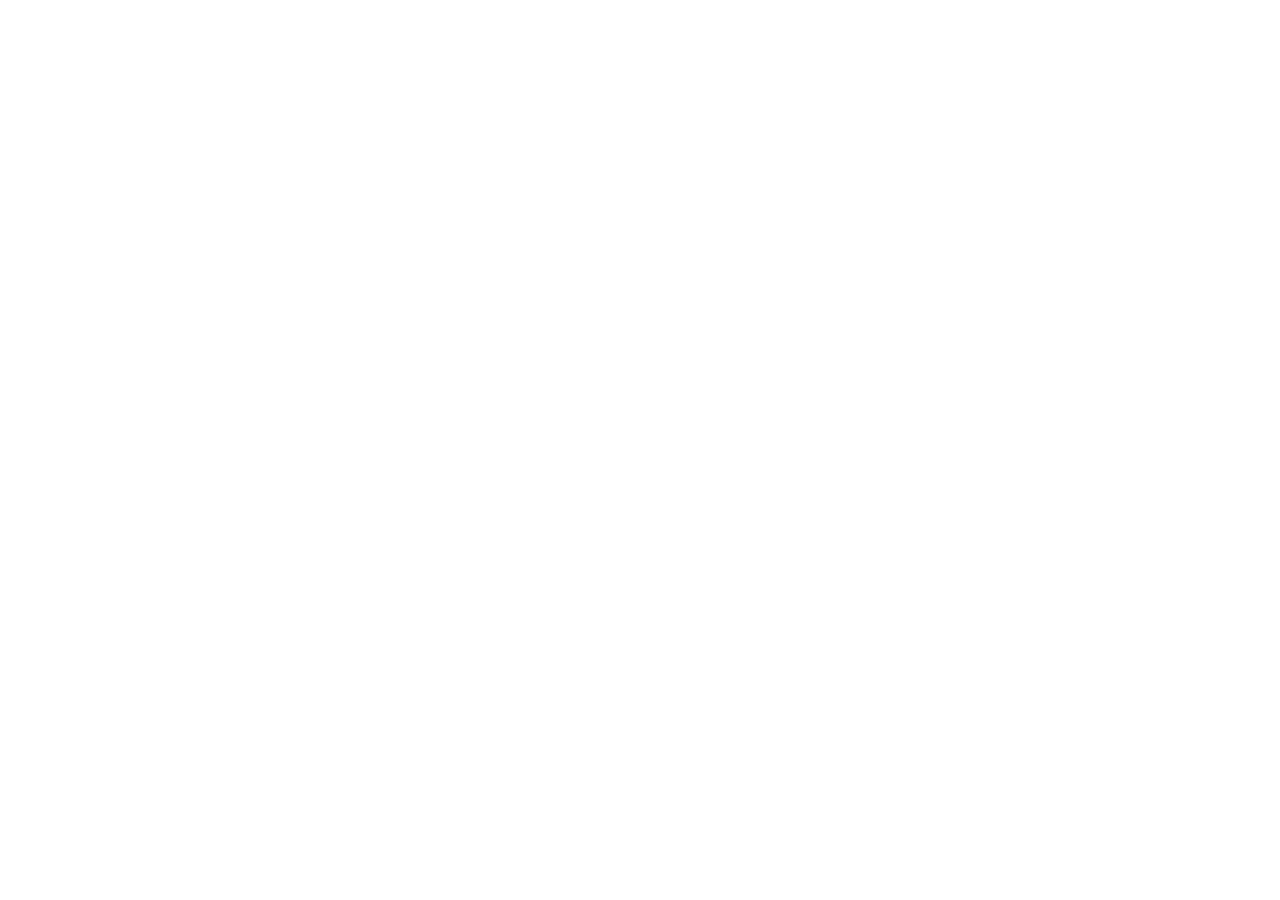
==== index.html @ 823c1c8e "Add files via upload" ====
<!doctype html>
<html lang="en">

  <head>
    <meta charset="UTF-8" />
    <meta
      name="viewport"
      content="width=device-width, initial-scale=1.0, maximum-scale=1" />
    <title>Sr. Product Designer & Communication Coach</title>    
    <link rel="preconnect" href="https://fonts.googleapis.com" />
    <link rel="preconnect" href="https://fonts.gstatic.com" crossorigin />
    <link href="https://fonts.googleapis.com/css2?family=Playfair+Display:wght@600;700;800&family=Lato:wght@300;400;500;700&display=swap" rel="stylesheet" />
    <script type="module" crossorigin src="/assets/index-D-zrTlQb.js"></script>
    <link rel="stylesheet" crossorigin href="/assets/index-UIElMlWw.css">
    <script src="/__manus__/debug-collector.js" defer></script>
  </head>

  <body>
    <script id="manus-runtime">window.__MANUS_HOST_DEV__ = false;
(function(){"use strict";var Mr={exports:{}},Kn={};/**
 * @license React
 * react-jsx-runtime.production.js
 *
 * Copyright (c) Meta Platforms, Inc. and affiliates.
 *
 * This source code is licensed under the MIT license found in the
 * LICENSE file in the root directory of this source tree.
 */var $c;function um(){if($c)return Kn;$c=1;var r=Symbol.for("react.transitional.element"),i=Symbol.for("react.fragment");function c(s,d,m){var x=null;if(m!==void 0&&(x=""+m),d.key!==void 0&&(x=""+d.key),"key"in d){m={};for(var R in d)R!=="key"&&(m[R]=d[R])}else m=d;return d=m.ref,{$$typeof:r,type:s,key:x,ref:d!==void 0?d:null,props:m}}return Kn.Fragment=i,Kn.jsx=c,Kn.jsxs=c,Kn}var Fc;function dm(){return Fc||(Fc=1,Mr.exports=um()),Mr.exports}var h=dm(),Ar={exports:{}},Pn={},Rr={exports:{}},Nr={};/**
 * @license React
 * scheduler.production.js
 *
 * Copyright (c) Meta Platforms, Inc. and affiliates.
 *
 * This source code is licensed under the MIT license found in the
 * LICENSE file in the root directory of this source tree.
 */var Ic;function fm(){return Ic||(Ic=1,function(r){function i(A,q){var B=A.length;A.push(q);t:for(;0<B;){var bt=B-1>>>1,p=A[bt];if(0<d(p,q))A[bt]=q,A[B]=p,B=bt;else break t}}function c(A){return A.length===0?null:A[0]}function s(A){if(A.length===0)return null;var q=A[0],B=A.pop();if(B!==q){A[0]=B;t:for(var bt=0,p=A.length,O=p>>>1;bt<O;){var X=2*(bt+1)-1,G=A[X],Z=X+1,st=A[Z];if(0>d(G,B))Z<p&&0>d(st,G)?(A[bt]=st,A[Z]=B,bt=Z):(A[bt]=G,A[X]=B,bt=X);else if(Z<p&&0>d(st,B))A[bt]=st,A[Z]=B,bt=Z;else break t}}return q}function d(A,q){var B=A.sortIndex-q.sortIndex;return B!==0?B:A.id-q.id}if(r.unstable_now=void 0,typeof performance=="object"&&typeof performance.now=="function"){var m=performance;r.unstable_now=function(){return m.now()}}else{var x=Date,R=x.now();r.unstable_now=function(){return x.now()-R}}var C=[],v=[],D=1,j=null,J=3,at=!1,$=!1,nt=!1,ct=!1,ht=typeof setTimeout=="function"?setTimeout:null,St=typeof clearTimeout=="function"?clearTimeout:null,_=typeof setImmediate<"u"?setImmediate:null;function Y(A){for(var q=c(v);q!==null;){if(q.callback===null)s(v);else if(q.startTime<=A)s(v),q.sortIndex=q.expirationTime,i(C,q);else break;q=c(v)}}function H(A){if(nt=!1,Y(A),!$)if(c(C)!==null)$=!0,it||(it=!0,Bt());else{var q=c(v);q!==null&&Mt(H,q.startTime-A)}}var it=!1,rt=-1,V=5,xt=-1;function Be(){return ct?!0:!(r.unstable_now()-xt<V)}function te(){if(ct=!1,it){var A=r.unstable_now();xt=A;var q=!0;try{t:{$=!1,nt&&(nt=!1,St(rt),rt=-1),at=!0;var B=J;try{e:{for(Y(A),j=c(C);j!==null&&!(j.expirationTime>A&&Be());){var bt=j.callback;if(typeof bt=="function"){j.callback=null,J=j.priorityLevel;var p=bt(j.expirationTime<=A);if(A=r.unstable_now(),typeof p=="function"){j.callback=p,Y(A),q=!0;break e}j===c(C)&&s(C),Y(A)}else s(C);j=c(C)}if(j!==null)q=!0;else{var O=c(v);O!==null&&Mt(H,O.startTime-A),q=!1}}break t}finally{j=null,J=B,at=!1}q=void 0}}finally{q?Bt():it=!1}}}var Bt;if(typeof _=="function")Bt=function(){_(te)};else if(typeof MessageChannel<"u"){var me=new MessageChannel,Se=me.port2;me.port1.onmessage=te,Bt=function(){Se.postMessage(null)}}else Bt=function(){ht(te,0)};function Mt(A,q){rt=ht(function(){A(r.unstable_now())},q)}r.unstable_IdlePriority=5,r.unstable_ImmediatePriority=1,r.unstable_LowPriority=4,r.unstable_NormalPriority=3,r.unstable_Profiling=null,r.unstable_UserBlockingPriority=2,r.unstable_cancelCallback=function(A){A.callback=null},r.unstable_forceFrameRate=function(A){0>A||125<A?console.error("forceFrameRate takes a positive int between 0 and 125, forcing frame rates higher than 125 fps is not supported"):V=0<A?Math.floor(1e3/A):5},r.unstable_getCurrentPriorityLevel=function(){return J},r.unstable_next=function(A){switch(J){case 1:case 2:case 3:var q=3;break;default:q=J}var B=J;J=q;try{return A()}finally{J=B}},r.unstable_requestPaint=function(){ct=!0},r.unstable_runWithPriority=function(A,q){switch(A){case 1:case 2:case 3:case 4:case 5:break;default:A=3}var B=J;J=A;try{return q()}finally{J=B}},r.unstable_scheduleCallback=function(A,q,B){var bt=r.unstable_now();switch(typeof B=="object"&&B!==null?(B=B.delay,B=typeof B=="number"&&0<B?bt+B:bt):B=bt,A){case 1:var p=-1;break;case 2:p=250;break;case 5:p=1073741823;break;case 4:p=1e4;break;default:p=5e3}return p=B+p,A={id:D++,callback:q,priorityLevel:A,startTime:B,expirationTime:p,sortIndex:-1},B>bt?(A.sortIndex=B,i(v,A),c(C)===null&&A===c(v)&&(nt?(St(rt),rt=-1):nt=!0,Mt(H,B-bt))):(A.sortIndex=p,i(C,A),$||at||($=!0,it||(it=!0,Bt()))),A},r.unstable_shouldYield=Be,r.unstable_wrapCallback=function(A){var q=J;return function(){var B=J;J=q;try{return A.apply(this,arguments)}finally{J=B}}}}(Nr)),Nr}var tu;function hm(){return tu||(tu=1,Rr.exports=fm()),Rr.exports}var zr={exports:{}},ut={};/**
 * @license React
 * react.production.js
 *
 * Copyright (c) Meta Platforms, Inc. and affiliates.
 *
 * This source code is licensed under the MIT license found in the
 * LICENSE file in the root directory of this source tree.
 */var eu;function mm(){if(eu)return ut;eu=1;var r=Symbol.for("react.transitional.element"),i=Symbol.for("react.portal"),c=Symbol.for("react.fragment"),s=Symbol.for("react.strict_mode"),d=Symbol.for("react.profiler"),m=Symbol.for("react.consumer"),x=Symbol.for("react.context"),R=Symbol.for("react.forward_ref"),C=Symbol.for("react.suspense"),v=Symbol.for("react.memo"),D=Symbol.for("react.lazy"),j=Symbol.iterator;function J(p){return p===null||typeof p!="object"?null:(p=j&&p[j]||p["@@iterator"],typeof p=="function"?p:null)}var at={isMounted:function(){return!1},enqueueForceUpdate:function(){},enqueueReplaceState:function(){},enqueueSetState:function(){}},$=Object.assign,nt={};function ct(p,O,X){this.props=p,this.context=O,this.refs=nt,this.updater=X||at}ct.prototype.isReactComponent={},ct.prototype.setState=function(p,O){if(typeof p!="object"&&typeof p!="function"&&p!=null)throw Error("takes an object of state variables to update or a function which returns an object of state variables.");this.updater.enqueueSetState(this,p,O,"setState")},ct.prototype.forceUpdate=function(p){this.updater.enqueueForceUpdate(this,p,"forceUpdate")};function ht(){}ht.prototype=ct.prototype;function St(p,O,X){this.props=p,this.context=O,this.refs=nt,this.updater=X||at}var _=St.prototype=new ht;_.constructor=St,$(_,ct.prototype),_.isPureReactComponent=!0;var Y=Array.isArray,H={H:null,A:null,T:null,S:null,V:null},it=Object.prototype.hasOwnProperty;function rt(p,O,X,G,Z,st){return X=st.ref,{$$typeof:r,type:p,key:O,ref:X!==void 0?X:null,props:st}}function V(p,O){return rt(p.type,O,void 0,void 0,void 0,p.props)}function xt(p){return typeof p=="object"&&p!==null&&p.$$typeof===r}function Be(p){var O={"=":"=0",":":"=2"};return"$"+p.replace(/[=:]/g,function(X){return O[X]})}var te=/\/+/g;function Bt(p,O){return typeof p=="object"&&p!==null&&p.key!=null?Be(""+p.key):O.toString(36)}function me(){}function Se(p){switch(p.status){case"fulfilled":return p.value;case"rejected":throw p.reason;default:switch(typeof p.status=="string"?p.then(me,me):(p.status="pending",p.then(function(O){p.status==="pending"&&(p.status="fulfilled",p.value=O)},function(O){p.status==="pending"&&(p.status="rejected",p.reason=O)})),p.status){case"fulfilled":return p.value;case"rejected":throw p.reason}}throw p}function Mt(p,O,X,G,Z){var st=typeof p;(st==="undefined"||st==="boolean")&&(p=null);var I=!1;if(p===null)I=!0;else switch(st){case"bigint":case"string":case"number":I=!0;break;case"object":switch(p.$$typeof){case r:case i:I=!0;break;case D:return I=p._init,Mt(I(p._payload),O,X,G,Z)}}if(I)return Z=Z(p),I=G===""?"."+Bt(p,0):G,Y(Z)?(X="",I!=null&&(X=I.replace(te,"$&/")+"/"),Mt(Z,O,X,"",function(Jt){return Jt})):Z!=null&&(xt(Z)&&(Z=V(Z,X+(Z.key==null||p&&p.key===Z.key?"":(""+Z.key).replace(te,"$&/")+"/")+I)),O.push(Z)),1;I=0;var gt=G===""?".":G+":";if(Y(p))for(var Tt=0;Tt<p.length;Tt++)G=p[Tt],st=gt+Bt(G,Tt),I+=Mt(G,O,X,st,Z);else if(Tt=J(p),typeof Tt=="function")for(p=Tt.call(p),Tt=0;!(G=p.next()).done;)G=G.value,st=gt+Bt(G,Tt++),I+=Mt(G,O,X,st,Z);else if(st==="object"){if(typeof p.then=="function")return Mt(Se(p),O,X,G,Z);throw O=String(p),Error("Objects are not valid as a React child (found: "+(O==="[object Object]"?"object with keys {"+Object.keys(p).join(", ")+"}":O)+"). If you meant to render a collection of children, use an array instead.")}return I}function A(p,O,X){if(p==null)return p;var G=[],Z=0;return Mt(p,G,"","",function(st){return O.call(X,st,Z++)}),G}function q(p){if(p._status===-1){var O=p._result;O=O(),O.then(function(X){(p._status===0||p._status===-1)&&(p._status=1,p._result=X)},function(X){(p._status===0||p._status===-1)&&(p._status=2,p._result=X)}),p._status===-1&&(p._status=0,p._result=O)}if(p._status===1)return p._result.default;throw p._result}var B=typeof reportError=="function"?reportError:function(p){if(typeof window=="object"&&typeof window.ErrorEvent=="function"){var O=new window.ErrorEvent("error",{bubbles:!0,cancelable:!0,message:typeof p=="object"&&p!==null&&typeof p.message=="string"?String(p.message):String(p),error:p});if(!window.dispatchEvent(O))return}else if(typeof process=="object"&&typeof process.emit=="function"){process.emit("uncaughtException",p);return}console.error(p)};function bt(){}return ut.Children={map:A,forEach:function(p,O,X){A(p,function(){O.apply(this,arguments)},X)},count:function(p){var O=0;return A(p,function(){O++}),O},toArray:function(p){return A(p,function(O){return O})||[]},only:function(p){if(!xt(p))throw Error("React.Children.only expected to receive a single React element child.");return p}},ut.Component=ct,ut.Fragment=c,ut.Profiler=d,ut.PureComponent=St,ut.StrictMode=s,ut.Suspense=C,ut.__CLIENT_INTERNALS_DO_NOT_USE_OR_WARN_USERS_THEY_CANNOT_UPGRADE=H,ut.__COMPILER_RUNTIME={__proto__:null,c:function(p){return H.H.useMemoCache(p)}},ut.cache=function(p){return function(){return p.apply(null,arguments)}},ut.cloneElement=function(p,O,X){if(p==null)throw Error("The argument must be a React element, but you passed "+p+".");var G=$({},p.props),Z=p.key,st=void 0;if(O!=null)for(I in O.ref!==void 0&&(st=void 0),O.key!==void 0&&(Z=""+O.key),O)!it.call(O,I)||I==="key"||I==="__self"||I==="__source"||I==="ref"&&O.ref===void 0||(G[I]=O[I]);var I=arguments.length-2;if(I===1)G.children=X;else if(1<I){for(var gt=Array(I),Tt=0;Tt<I;Tt++)gt[Tt]=arguments[Tt+2];G.children=gt}return rt(p.type,Z,void 0,void 0,st,G)},ut.createContext=function(p){return p={$$typeof:x,_currentValue:p,_currentValue2:p,_threadCount:0,Provider:null,Consumer:null},p.Provider=p,p.Consumer={$$typeof:m,_context:p},p},ut.createElement=function(p,O,X){var G,Z={},st=null;if(O!=null)for(G in O.key!==void 0&&(st=""+O.key),O)it.call(O,G)&&G!=="key"&&G!=="__self"&&G!=="__source"&&(Z[G]=O[G]);var I=arguments.length-2;if(I===1)Z.children=X;else if(1<I){for(var gt=Array(I),Tt=0;Tt<I;Tt++)gt[Tt]=arguments[Tt+2];Z.children=gt}if(p&&p.defaultProps)for(G in I=p.defaultProps,I)Z[G]===void 0&&(Z[G]=I[G]);return rt(p,st,void 0,void 0,null,Z)},ut.createRef=function(){return{current:null}},ut.forwardRef=function(p){return{$$typeof:R,render:p}},ut.isValidElement=xt,ut.lazy=function(p){return{$$typeof:D,_payload:{_status:-1,_result:p},_init:q}},ut.memo=function(p,O){return{$$typeof:v,type:p,compare:O===void 0?null:O}},ut.startTransition=function(p){var O=H.T,X={};H.T=X;try{var G=p(),Z=H.S;Z!==null&&Z(X,G),typeof G=="object"&&G!==null&&typeof G.then=="function"&&G.then(bt,B)}catch(st){B(st)}finally{H.T=O}},ut.unstable_useCacheRefresh=function(){return H.H.useCacheRefresh()},ut.use=function(p){return H.H.use(p)},ut.useActionState=function(p,O,X){return H.H.useActionState(p,O,X)},ut.useCallback=function(p,O){return H.H.useCallback(p,O)},ut.useContext=function(p){return H.H.useContext(p)},ut.useDebugValue=function(){},ut.useDeferredValue=function(p,O){return H.H.useDeferredValue(p,O)},ut.useEffect=function(p,O,X){var G=H.H;if(typeof X=="function")throw Error("useEffect CRUD overload is not enabled in this build of React.");return G.useEffect(p,O)},ut.useId=function(){return H.H.useId()},ut.useImperativeHandle=function(p,O,X){return H.H.useImperativeHandle(p,O,X)},ut.useInsertionEffect=function(p,O){return H.H.useInsertionEffect(p,O)},ut.useLayoutEffect=function(p,O){return H.H.useLayoutEffect(p,O)},ut.useMemo=function(p,O){return H.H.useMemo(p,O)},ut.useOptimistic=function(p,O){return H.H.useOptimistic(p,O)},ut.useReducer=function(p,O,X){return H.H.useReducer(p,O,X)},ut.useRef=function(p){return H.H.useRef(p)},ut.useState=function(p){return H.H.useState(p)},ut.useSyncExternalStore=function(p,O,X){return H.H.useSyncExternalStore(p,O,X)},ut.useTransition=function(){return H.H.useTransition()},ut.version="19.1.1",ut}var lu;function _r(){return lu||(lu=1,zr.exports=mm()),zr.exports}var kr={exports:{}},he={};/**
 * @license React
 * react-dom.production.js
 *
 * Copyright (c) Meta Platforms, Inc. and affiliates.
 *
 * This source code is licensed under the MIT license found in the
 * LICENSE file in the root directory of this source tree.
 */var au;function gm(){if(au)return he;au=1;var r=_r();function i(C){var v="https://react.dev/errors/"+C;if(1<arguments.length){v+="?args[]="+encodeURIComponent(arguments[1]);for(var D=2;D<arguments.length;D++)v+="&args[]="+encodeURIComponent(arguments[D])}return"Minified React error #"+C+"; visit "+v+" for the full message or use the non-minified dev environment for full errors and additional helpful warnings."}function c(){}var s={d:{f:c,r:function(){throw Error(i(522))},D:c,C:c,L:c,m:c,X:c,S:c,M:c},p:0,findDOMNode:null},d=Symbol.for("react.portal");function m(C,v,D){var j=3<arguments.length&&arguments[3]!==void 0?arguments[3]:null;return{$$typeof:d,key:j==null?null:""+j,children:C,containerInfo:v,implementation:D}}var x=r.__CLIENT_INTERNALS_DO_NOT_USE_OR_WARN_USERS_THEY_CANNOT_UPGRADE;function R(C,v){if(C==="font")return"";if(typeof v=="string")return v==="use-credentials"?v:""}return he.__DOM_INTERNALS_DO_NOT_USE_OR_WARN_USERS_THEY_CANNOT_UPGRADE=s,he.createPortal=function(C,v){var D=2<arguments.length&&arguments[2]!==void 0?arguments[2]:null;if(!v||v.nodeType!==1&&v.nodeType!==9&&v.nodeType!==11)throw Error(i(299));return m(C,v,null,D)},he.flushSync=function(C){var v=x.T,D=s.p;try{if(x.T=null,s.p=2,C)return C()}finally{x.T=v,s.p=D,s.d.f()}},he.preconnect=function(C,v){typeof C=="string"&&(v?(v=v.crossOrigin,v=typeof v=="string"?v==="use-credentials"?v:"":void 0):v=null,s.d.C(C,v))},he.prefetchDNS=function(C){typeof C=="string"&&s.d.D(C)},he.preinit=function(C,v){if(typeof C=="string"&&v&&typeof v.as=="string"){var D=v.as,j=R(D,v.crossOrigin),J=typeof v.integrity=="string"?v.integrity:void 0,at=typeof v.fetchPriority=="string"?v.fetchPriority:void 0;D==="style"?s.d.S(C,typeof v.precedence=="string"?v.precedence:void 0,{crossOrigin:j,integrity:J,fetchPriority:at}):D==="script"&&s.d.X(C,{crossOrigin:j,integrity:J,fetchPriority:at,nonce:typeof v.nonce=="string"?v.nonce:void 0})}},he.preinitModule=function(C,v){if(typeof C=="string")if(typeof v=="object"&&v!==null){if(v.as==null||v.as==="script"){var D=R(v.as,v.crossOrigin);s.d.M(C,{crossOrigin:D,integrity:typeof v.integrity=="string"?v.integrity:void 0,nonce:typeof v.nonce=="string"?v.nonce:void 0})}}else v==null&&s.d.M(C)},he.preload=function(C,v){if(typeof C=="string"&&typeof v=="object"&&v!==null&&typeof v.as=="string"){var D=v.as,j=R(D,v.crossOrigin);s.d.L(C,D,{crossOrigin:j,integrity:typeof v.integrity=="string"?v.integrity:void 0,nonce:typeof v.nonce=="string"?v.nonce:void 0,type:typeof v.type=="string"?v.type:void 0,fetchPriority:typeof v.fetchPriority=="string"?v.fetchPriority:void 0,referrerPolicy:typeof v.referrerPolicy=="string"?v.referrerPolicy:void 0,imageSrcSet:typeof v.imageSrcSet=="string"?v.imageSrcSet:void 0,imageSizes:typeof v.imageSizes=="string"?v.imageSizes:void 0,media:typeof v.media=="string"?v.media:void 0})}},he.preloadModule=function(C,v){if(typeof C=="string")if(v){var D=R(v.as,v.crossOrigin);s.d.m(C,{as:typeof v.as=="string"&&v.as!=="script"?v.as:void 0,crossOrigin:D,integrity:typeof v.integrity=="string"?v.integrity:void 0})}else s.d.m(C)},he.requestFormReset=function(C){s.d.r(C)},he.unstable_batchedUpdates=function(C,v){return C(v)},he.useFormState=function(C,v,D){return x.H.useFormState(C,v,D)},he.useFormStatus=function(){return x.H.useHostTransitionStatus()},he.version="19.1.1",he}var nu;function pm(){if(nu)return kr.exports;nu=1;function r(){if(!(typeof __REACT_DEVTOOLS_GLOBAL_HOOK__>"u"||typeof __REACT_DEVTOOLS_GLOBAL_HOOK__.checkDCE!="function"))try{__REACT_DEVTOOLS_GLOBAL_HOOK__.checkDCE(r)}catch(i){console.error(i)}}return r(),kr.exports=gm(),kr.exports}/**
 * @license React
 * react-dom-client.production.js
 *
 * Copyright (c) Meta Platforms, Inc. and affiliates.
 *
 * This source code is licensed under the MIT license found in the
 * LICENSE file in the root directory of this source tree.
 */var ou;function ym(){if(ou)return Pn;ou=1;var r=hm(),i=_r(),c=pm();function s(t){var e="https://react.dev/errors/"+t;if(1<arguments.length){e+="?args[]="+encodeURIComponent(arguments[1]);for(var l=2;l<arguments.length;l++)e+="&args[]="+encodeURIComponent(arguments[l])}return"Minified React error #"+t+"; visit "+e+" for the full message or use the non-minified dev environment for full errors and additional helpful warnings."}function d(t){return!(!t||t.nodeType!==1&&t.nodeType!==9&&t.nodeType!==11)}function m(t){var e=t,l=t;if(t.alternate)for(;e.return;)e=e.return;else{t=e;do e=t,(e.flags&4098)!==0&&(l=e.return),t=e.return;while(t)}return e.tag===3?l:null}function x(t){if(t.tag===13){var e=t.memoizedState;if(e===null&&(t=t.alternate,t!==null&&(e=t.memoizedState)),e!==null)return e.dehydrated}return null}function R(t){if(m(t)!==t)throw Error(s(188))}function C(t){var e=t.alternate;if(!e){if(e=m(t),e===null)throw Error(s(188));return e!==t?null:t}for(var l=t,a=e;;){var n=l.return;if(n===null)break;var o=n.alternate;if(o===null){if(a=n.return,a!==null){l=a;continue}break}if(n.child===o.child){for(o=n.child;o;){if(o===l)return R(n),t;if(o===a)return R(n),e;o=o.sibling}throw Error(s(188))}if(l.return!==a.return)l=n,a=o;else{for(var u=!1,f=n.child;f;){if(f===l){u=!0,l=n,a=o;break}if(f===a){u=!0,a=n,l=o;break}f=f.sibling}if(!u){for(f=o.child;f;){if(f===l){u=!0,l=o,a=n;break}if(f===a){u=!0,a=o,l=n;break}f=f.sibling}if(!u)throw Error(s(189))}}if(l.alternate!==a)throw Error(s(190))}if(l.tag!==3)throw Error(s(188));return l.stateNode.current===l?t:e}function v(t){var e=t.tag;if(e===5||e===26||e===27||e===6)return t;for(t=t.child;t!==null;){if(e=v(t),e!==null)return e;t=t.sibling}return null}var D=Object.assign,j=Symbol.for("react.element"),J=Symbol.for("react.transitional.element"),at=Symbol.for("react.portal"),$=Symbol.for("react.fragment"),nt=Symbol.for("react.strict_mode"),ct=Symbol.for("react.profiler"),ht=Symbol.for("react.provider"),St=Symbol.for("react.consumer"),_=Symbol.for("react.context"),Y=Symbol.for("react.forward_ref"),H=Symbol.for("react.suspense"),it=Symbol.for("react.suspense_list"),rt=Symbol.for("react.memo"),V=Symbol.for("react.lazy"),xt=Symbol.for("react.activity"),Be=Symbol.for("react.memo_cache_sentinel"),te=Symbol.iterator;function Bt(t){return t===null||typeof t!="object"?null:(t=te&&t[te]||t["@@iterator"],typeof t=="function"?t:null)}var me=Symbol.for("react.client.reference");function Se(t){if(t==null)return null;if(typeof t=="function")return t.$$typeof===me?null:t.displayName||t.name||null;if(typeof t=="string")return t;switch(t){case $:return"Fragment";case ct:return"Profiler";case nt:return"StrictMode";case H:return"Suspense";case it:return"SuspenseList";case xt:return"Activity"}if(typeof t=="object")switch(t.$$typeof){case at:return"Portal";case _:return(t.displayName||"Context")+".Provider";case St:return(t._context.displayName||"Context")+".Consumer";case Y:var e=t.render;return t=t.displayName,t||(t=e.displayName||e.name||"",t=t!==""?"ForwardRef("+t+")":"ForwardRef"),t;case rt:return e=t.displayName||null,e!==null?e:Se(t.type)||"Memo";case V:e=t._payload,t=t._init;try{return Se(t(e))}catch{}}return null}var Mt=Array.isArray,A=i.__CLIENT_INTERNALS_DO_NOT_USE_OR_WARN_USERS_THEY_CANNOT_UPGRADE,q=c.__DOM_INTERNALS_DO_NOT_USE_OR_WARN_USERS_THEY_CANNOT_UPGRADE,B={pending:!1,data:null,method:null,action:null},bt=[],p=-1;function O(t){return{current:t}}function X(t){0>p||(t.current=bt[p],bt[p]=null,p--)}function G(t,e){p++,bt[p]=t.current,t.current=e}var Z=O(null),st=O(null),I=O(null),gt=O(null);function Tt(t,e){switch(G(I,e),G(st,t),G(Z,null),e.nodeType){case 9:case 11:t=(t=e.documentElement)&&(t=t.namespaceURI)?Hh(t):0;break;default:if(t=e.tagName,e=e.namespaceURI)e=Hh(e),t=Uh(e,t);else switch(t){case"svg":t=1;break;case"math":t=2;break;default:t=0}}X(Z),G(Z,t)}function Jt(){X(Z),X(st),X(I)}function Ke(t){t.memoizedState!==null&&G(gt,t);var e=Z.current,l=Uh(e,t.type);e!==l&&(G(st,t),G(Z,l))}function Ce(t){st.current===t&&(X(Z),X(st)),gt.current===t&&(X(gt),Wo._currentValue=B)}var Pe=Object.prototype.hasOwnProperty,yl=r.unstable_scheduleCallback,sn=r.unstable_cancelCallback,Ca=r.unstable_shouldYield,ri=r.unstable_requestPaint,ge=r.unstable_now,si=r.unstable_getCurrentPriorityLevel,Ul=r.unstable_ImmediatePriority,Fn=r.unstable_UserBlockingPriority,nl=r.unstable_NormalPriority,ci=r.unstable_LowPriority,Gl=r.unstable_IdlePriority,ui=r.log,Ea=r.unstable_setDisableYieldValue,ql=null,Wt=null;function Je(t){if(typeof ui=="function"&&Ea(t),Wt&&typeof Wt.setStrictMode=="function")try{Wt.setStrictMode(ql,t)}catch{}}var $t=Math.clz32?Math.clz32:fi,di=Math.log,Ta=Math.LN2;function fi(t){return t>>>=0,t===0?32:31-(di(t)/Ta|0)|0}var L=256,cn=4194304;function vl(t){var e=t&42;if(e!==0)return e;switch(t&-t){case 1:return 1;case 2:return 2;case 4:return 4;case 8:return 8;case 16:return 16;case 32:return 32;case 64:return 64;case 128:return 128;case 256:case 512:case 1024:case 2048:case 4096:case 8192:case 16384:case 32768:case 65536:case 131072:case 262144:case 524288:case 1048576:case 2097152:return t&4194048;case 4194304:case 8388608:case 16777216:case 33554432:return t&62914560;case 67108864:return 67108864;case 134217728:return 134217728;case 268435456:return 268435456;case 536870912:return 536870912;case 1073741824:return 0;default:return t}}function un(t,e,l){var a=t.pendingLanes;if(a===0)return 0;var n=0,o=t.suspendedLanes,u=t.pingedLanes;t=t.warmLanes;var f=a&134217727;return f!==0?(a=f&~o,a!==0?n=vl(a):(u&=f,u!==0?n=vl(u):l||(l=f&~t,l!==0&&(n=vl(l))))):(f=a&~o,f!==0?n=vl(f):u!==0?n=vl(u):l||(l=a&~t,l!==0&&(n=vl(l)))),n===0?0:e!==0&&e!==n&&(e&o)===0&&(o=n&-n,l=e&-e,o>=l||o===32&&(l&4194048)!==0)?e:n}function Dt(t,e){return(t.pendingLanes&~(t.suspendedLanes&~t.pingedLanes)&e)===0}function In(t,e){switch(t){case 1:case 2:case 4:case 8:case 64:return e+250;case 16:case 32:case 128:case 256:case 512:case 1024:case 2048:case 4096:case 8192:case 16384:case 32768:case 65536:case 131072:case 262144:case 524288:case 1048576:case 2097152:return e+5e3;case 4194304:case 8388608:case 16777216:case 33554432:return-1;case 67108864:case 134217728:case 268435456:case 536870912:case 1073741824:return-1;default:return-1}}function to(){var t=L;return L<<=1,(L&4194048)===0&&(L=256),t}function hi(){var t=cn;return cn<<=1,(cn&62914560)===0&&(cn=4194304),t}function eo(t){for(var e=[],l=0;31>l;l++)e.push(t);return e}function Da(t,e){t.pendingLanes|=e,e!==268435456&&(t.suspendedLanes=0,t.pingedLanes=0,t.warmLanes=0)}function Ir(t,e,l,a,n,o){var u=t.pendingLanes;t.pendingLanes=l,t.suspendedLanes=0,t.pingedLanes=0,t.warmLanes=0,t.expiredLanes&=l,t.entangledLanes&=l,t.errorRecoveryDisabledLanes&=l,t.shellSuspendCounter=0;var f=t.entanglements,g=t.expirationTimes,S=t.hiddenUpdates;for(l=u&~l;0<l;){var N=31-$t(l),k=1<<N;f[N]=0,g[N]=-1;var E=S[N];if(E!==null)for(S[N]=null,N=0;N<E.length;N++){var T=E[N];T!==null&&(T.lane&=-536870913)}l&=~k}a!==0&&mi(t,a,0),o!==0&&n===0&&t.tag!==0&&(t.suspendedLanes|=o&~(u&~e))}function mi(t,e,l){t.pendingLanes|=e,t.suspendedLanes&=~e;var a=31-$t(e);t.entangledLanes|=e,t.entanglements[a]=t.entanglements[a]|1073741824|l&4194090}function gi(t,e){var l=t.entangledLanes|=e;for(t=t.entanglements;l;){var a=31-$t(l),n=1<<a;n&e|t[a]&e&&(t[a]|=e),l&=~n}}function lo(t){switch(t){case 2:t=1;break;case 8:t=4;break;case 32:t=16;break;case 256:case 512:case 1024:case 2048:case 4096:case 8192:case 16384:case 32768:case 65536:case 131072:case 262144:case 524288:case 1048576:case 2097152:case 4194304:case 8388608:case 16777216:case 33554432:t=128;break;case 268435456:t=134217728;break;default:t=0}return t}function ao(t){return t&=-t,2<t?8<t?(t&134217727)!==0?32:268435456:8:2}function pi(){var t=q.p;return t!==0?t:(t=window.event,t===void 0?32:nm(t.type))}function ts(t,e){var l=q.p;try{return q.p=t,e()}finally{q.p=l}}var ol=Math.random().toString(36).slice(2),ee="__reactFiber$"+ol,pe="__reactProps$"+ol,Yl="__reactContainer$"+ol,no="__reactEvents$"+ol,es="__reactListeners$"+ol,ls="__reactHandles$"+ol,yi="__reactResources$"+ol,Ma="__reactMarker$"+ol;function oo(t){delete t[ee],delete t[pe],delete t[no],delete t[es],delete t[ls]}function Vl(t){var e=t[ee];if(e)return e;for(var l=t.parentNode;l;){if(e=l[Yl]||l[ee]){if(l=e.alternate,e.child!==null||l!==null&&l.child!==null)for(t=Vh(t);t!==null;){if(l=t[ee])return l;t=Vh(t)}return e}t=l,l=t.parentNode}return null}function Xl(t){if(t=t[ee]||t[Yl]){var e=t.tag;if(e===5||e===6||e===13||e===26||e===27||e===3)return t}return null}function Aa(t){var e=t.tag;if(e===5||e===26||e===27||e===6)return t.stateNode;throw Error(s(33))}function Zl(t){var e=t[yi];return e||(e=t[yi]={hoistableStyles:new Map,hoistableScripts:new Map}),e}function Vt(t){t[Ma]=!0}var vi=new Set,bi={};function bl(t,e){We(t,e),We(t+"Capture",e)}function We(t,e){for(bi[t]=e,t=0;t<e.length;t++)vi.add(e[t])}var as=RegExp("^[:A-Z_a-z\\u00C0-\\u00D6\\u00D8-\\u00F6\\u00F8-\\u02FF\\u0370-\\u037D\\u037F-\\u1FFF\\u200C-\\u200D\\u2070-\\u218F\\u2C00-\\u2FEF\\u3001-\\uD7FF\\uF900-\\uFDCF\\uFDF0-\\uFFFD][:A-Z_a-z\\u00C0-\\u00D6\\u00D8-\\u00F6\\u00F8-\\u02FF\\u0370-\\u037D\\u037F-\\u1FFF\\u200C-\\u200D\\u2070-\\u218F\\u2C00-\\u2FEF\\u3001-\\uD7FF\\uF900-\\uFDCF\\uFDF0-\\uFFFD\\-.0-9\\u00B7\\u0300-\\u036F\\u203F-\\u2040]*$"),xi={},wi={};function Ra(t){return Pe.call(wi,t)?!0:Pe.call(xi,t)?!1:as.test(t)?wi[t]=!0:(xi[t]=!0,!1)}function M(t,e,l){if(Ra(e))if(l===null)t.removeAttribute(e);else{switch(typeof l){case"undefined":case"function":case"symbol":t.removeAttribute(e);return;case"boolean":var a=e.toLowerCase().slice(0,5);if(a!=="data-"&&a!=="aria-"){t.removeAttribute(e);return}}t.setAttribute(e,""+l)}}function tt(t,e,l){if(l===null)t.removeAttribute(e);else{switch(typeof l){case"undefined":case"function":case"symbol":case"boolean":t.removeAttribute(e);return}t.setAttribute(e,""+l)}}function Ot(t,e,l,a){if(a===null)t.removeAttribute(l);else{switch(typeof a){case"undefined":case"function":case"symbol":case"boolean":t.removeAttribute(l);return}t.setAttributeNS(e,l,""+a)}}var le,Ee;function ae(t){if(le===void 0)try{throw Error()}catch(l){var e=l.stack.trim().match(/\n( *(at )?)/);le=e&&e[1]||"",Ee=-1<l.stack.indexOf(`
    at`)?" (<anonymous>)":-1<l.stack.indexOf("@")?"@unknown:0:0":""}return`
`+le+t+Ee}var Le=!1;function He(t,e){if(!t||Le)return"";Le=!0;var l=Error.prepareStackTrace;Error.prepareStackTrace=void 0;try{var a={DetermineComponentFrameRoot:function(){try{if(e){var k=function(){throw Error()};if(Object.defineProperty(k.prototype,"props",{set:function(){throw Error()}}),typeof Reflect=="object"&&Reflect.construct){try{Reflect.construct(k,[])}catch(T){var E=T}Reflect.construct(t,[],k)}else{try{k.call()}catch(T){E=T}t.call(k.prototype)}}else{try{throw Error()}catch(T){E=T}(k=t())&&typeof k.catch=="function"&&k.catch(function(){})}}catch(T){if(T&&E&&typeof T.stack=="string")return[T.stack,E.stack]}return[null,null]}};a.DetermineComponentFrameRoot.displayName="DetermineComponentFrameRoot";var n=Object.getOwnPropertyDescriptor(a.DetermineComponentFrameRoot,"name");n&&n.configurable&&Object.defineProperty(a.DetermineComponentFrameRoot,"name",{value:"DetermineComponentFrameRoot"});var o=a.DetermineComponentFrameRoot(),u=o[0],f=o[1];if(u&&f){var g=u.split(`
`),S=f.split(`
`);for(n=a=0;a<g.length&&!g[a].includes("DetermineComponentFrameRoot");)a++;for(;n<S.length&&!S[n].includes("DetermineComponentFrameRoot");)n++;if(a===g.length||n===S.length)for(a=g.length-1,n=S.length-1;1<=a&&0<=n&&g[a]!==S[n];)n--;for(;1<=a&&0<=n;a--,n--)if(g[a]!==S[n]){if(a!==1||n!==1)do if(a--,n--,0>n||g[a]!==S[n]){var N=`
`+g[a].replace(" at new "," at ");return t.displayName&&N.includes("<anonymous>")&&(N=N.replace("<anonymous>",t.displayName)),N}while(1<=a&&0<=n);break}}}finally{Le=!1,Error.prepareStackTrace=l}return(l=t?t.displayName||t.name:"")?ae(l):""}function Ql(t){switch(t.tag){case 26:case 27:case 5:return ae(t.type);case 16:return ae("Lazy");case 13:return ae("Suspense");case 19:return ae("SuspenseList");case 0:case 15:return He(t.type,!1);case 11:return He(t.type.render,!1);case 1:return He(t.type,!0);case 31:return ae("Activity");default:return""}}function xl(t){try{var e="";do e+=Ql(t),t=t.return;while(t);return e}catch(l){return`
Error generating stack: `+l.message+`
`+l.stack}}function Xt(t){switch(typeof t){case"bigint":case"boolean":case"number":case"string":case"undefined":return t;case"object":return t;default:return""}}function il(t){var e=t.type;return(t=t.nodeName)&&t.toLowerCase()==="input"&&(e==="checkbox"||e==="radio")}function ve(t){var e=il(t)?"checked":"value",l=Object.getOwnPropertyDescriptor(t.constructor.prototype,e),a=""+t[e];if(!t.hasOwnProperty(e)&&typeof l<"u"&&typeof l.get=="function"&&typeof l.set=="function"){var n=l.get,o=l.set;return Object.defineProperty(t,e,{configurable:!0,get:function(){return n.call(this)},set:function(u){a=""+u,o.call(this,u)}}),Object.defineProperty(t,e,{enumerable:l.enumerable}),{getValue:function(){return a},setValue:function(u){a=""+u},stopTracking:function(){t._valueTracker=null,delete t[e]}}}}function re(t){t._valueTracker||(t._valueTracker=ve(t))}function rl(t){if(!t)return!1;var e=t._valueTracker;if(!e)return!0;var l=e.getValue(),a="";return t&&(a=il(t)?t.checked?"true":"false":t.value),t=a,t!==l?(e.setValue(t),!0):!1}function wl(t){if(t=t||(typeof document<"u"?document:void 0),typeof t>"u")return null;try{return t.activeElement||t.body}catch{return t.body}}var dn=/[\n"\\]/g;function se(t){return t.replace(dn,function(e){return"\\"+e.charCodeAt(0).toString(16)+" "})}function Kl(t,e,l,a,n,o,u,f){t.name="",u!=null&&typeof u!="function"&&typeof u!="symbol"&&typeof u!="boolean"?t.type=u:t.removeAttribute("type"),e!=null?u==="number"?(e===0&&t.value===""||t.value!=e)&&(t.value=""+Xt(e)):t.value!==""+Xt(e)&&(t.value=""+Xt(e)):u!=="submit"&&u!=="reset"||t.removeAttribute("value"),e!=null?Pl(t,u,Xt(e)):l!=null?Pl(t,u,Xt(l)):a!=null&&t.removeAttribute("value"),n==null&&o!=null&&(t.defaultChecked=!!o),n!=null&&(t.checked=n&&typeof n!="function"&&typeof n!="symbol"),f!=null&&typeof f!="function"&&typeof f!="symbol"&&typeof f!="boolean"?t.name=""+Xt(f):t.removeAttribute("name")}function Na(t,e,l,a,n,o,u,f){if(o!=null&&typeof o!="function"&&typeof o!="symbol"&&typeof o!="boolean"&&(t.type=o),e!=null||l!=null){if(!(o!=="submit"&&o!=="reset"||e!=null))return;l=l!=null?""+Xt(l):"",e=e!=null?""+Xt(e):l,f||e===t.value||(t.value=e),t.defaultValue=e}a=a??n,a=typeof a!="function"&&typeof a!="symbol"&&!!a,t.checked=f?t.checked:!!a,t.defaultChecked=!!a,u!=null&&typeof u!="function"&&typeof u!="symbol"&&typeof u!="boolean"&&(t.name=u)}function Pl(t,e,l){e==="number"&&wl(t.ownerDocument)===t||t.defaultValue===""+l||(t.defaultValue=""+l)}function $e(t,e,l,a){if(t=t.options,e){e={};for(var n=0;n<l.length;n++)e["$"+l[n]]=!0;for(l=0;l<t.length;l++)n=e.hasOwnProperty("$"+t[l].value),t[l].selected!==n&&(t[l].selected=n),n&&a&&(t[l].defaultSelected=!0)}else{for(l=""+Xt(l),e=null,n=0;n<t.length;n++){if(t[n].value===l){t[n].selected=!0,a&&(t[n].defaultSelected=!0);return}e!==null||t[n].disabled||(e=t[n])}e!==null&&(e.selected=!0)}}function za(t,e,l){if(e!=null&&(e=""+Xt(e),e!==t.value&&(t.value=e),l==null)){t.defaultValue!==e&&(t.defaultValue=e);return}t.defaultValue=l!=null?""+Xt(l):""}function _a(t,e,l,a){if(e==null){if(a!=null){if(l!=null)throw Error(s(92));if(Mt(a)){if(1<a.length)throw Error(s(93));a=a[0]}l=a}l==null&&(l=""),e=l}l=Xt(e),t.defaultValue=l,a=t.textContent,a===l&&a!==""&&a!==null&&(t.value=a)}function Fe(t,e){if(e){var l=t.firstChild;if(l&&l===t.lastChild&&l.nodeType===3){l.nodeValue=e;return}}t.textContent=e}var fn=new Set("animationIterationCount aspectRatio borderImageOutset borderImageSlice borderImageWidth boxFlex boxFlexGroup boxOrdinalGroup columnCount columns flex flexGrow flexPositive flexShrink flexNegative flexOrder gridArea gridRow gridRowEnd gridRowSpan gridRowStart gridColumn gridColumnEnd gridColumnSpan gridColumnStart fontWeight lineClamp lineHeight opacity order orphans scale tabSize widows zIndex zoom fillOpacity floodOpacity stopOpacity strokeDasharray strokeDashoffset strokeMiterlimit strokeOpacity strokeWidth MozAnimationIterationCount MozBoxFlex MozBoxFlexGroup MozLineClamp msAnimationIterationCount msFlex msZoom msFlexGrow msFlexNegative msFlexOrder msFlexPositive msFlexShrink msGridColumn msGridColumnSpan msGridRow msGridRowSpan WebkitAnimationIterationCount WebkitBoxFlex WebKitBoxFlexGroup WebkitBoxOrdinalGroup WebkitColumnCount WebkitColumns WebkitFlex WebkitFlexGrow WebkitFlexPositive WebkitFlexShrink WebkitLineClamp".split(" "));function ka(t,e,l){var a=e.indexOf("--")===0;l==null||typeof l=="boolean"||l===""?a?t.setProperty(e,""):e==="float"?t.cssFloat="":t[e]="":a?t.setProperty(e,l):typeof l!="number"||l===0||fn.has(e)?e==="float"?t.cssFloat=l:t[e]=(""+l).trim():t[e]=l+"px"}function Oa(t,e,l){if(e!=null&&typeof e!="object")throw Error(s(62));if(t=t.style,l!=null){for(var a in l)!l.hasOwnProperty(a)||e!=null&&e.hasOwnProperty(a)||(a.indexOf("--")===0?t.setProperty(a,""):a==="float"?t.cssFloat="":t[a]="");for(var n in e)a=e[n],e.hasOwnProperty(n)&&l[n]!==a&&ka(t,n,a)}else for(var o in e)e.hasOwnProperty(o)&&ka(t,o,e[o])}function ja(t){if(t.indexOf("-")===-1)return!1;switch(t){case"annotation-xml":case"color-profile":case"font-face":case"font-face-src":case"font-face-uri":case"font-face-format":case"font-face-name":case"missing-glyph":return!1;default:return!0}}var Si=new Map([["acceptCharset","accept-charset"],["htmlFor","for"],["httpEquiv","http-equiv"],["crossOrigin","crossorigin"],["accentHeight","accent-height"],["alignmentBaseline","alignment-baseline"],["arabicForm","arabic-form"],["baselineShift","baseline-shift"],["capHeight","cap-height"],["clipPath","clip-path"],["clipRule","clip-rule"],["colorInterpolation","color-interpolation"],["colorInterpolationFilters","color-interpolation-filters"],["colorProfile","color-profile"],["colorRendering","color-rendering"],["dominantBaseline","dominant-baseline"],["enableBackground","enable-background"],["fillOpacity","fill-opacity"],["fillRule","fill-rule"],["floodColor","flood-color"],["floodOpacity","flood-opacity"],["fontFamily","font-family"],["fontSize","font-size"],["fontSizeAdjust","font-size-adjust"],["fontStretch","font-stretch"],["fontStyle","font-style"],["fontVariant","font-variant"],["fontWeight","font-weight"],["glyphName","glyph-name"],["glyphOrientationHorizontal","glyph-orientation-horizontal"],["glyphOrientationVertical","glyph-orientation-vertical"],["horizAdvX","horiz-adv-x"],["horizOriginX","horiz-origin-x"],["imageRendering","image-rendering"],["letterSpacing","letter-spacing"],["lightingColor","lighting-color"],["markerEnd","marker-end"],["markerMid","marker-mid"],["markerStart","marker-start"],["overlinePosition","overline-position"],["overlineThickness","overline-thickness"],["paintOrder","paint-order"],["panose-1","panose-1"],["pointerEvents","pointer-events"],["renderingIntent","rendering-intent"],["shapeRendering","shape-rendering"],["stopColor","stop-color"],["stopOpacity","stop-opacity"],["strikethroughPosition","strikethrough-position"],["strikethroughThickness","strikethrough-thickness"],["strokeDasharray","stroke-dasharray"],["strokeDashoffset","stroke-dashoffset"],["strokeLinecap","stroke-linecap"],["strokeLinejoin","stroke-linejoin"],["strokeMiterlimit","stroke-miterlimit"],["strokeOpacity","stroke-opacity"],["strokeWidth","stroke-width"],["textAnchor","text-anchor"],["textDecoration","text-decoration"],["textRendering","text-rendering"],["transformOrigin","transform-origin"],["underlinePosition","underline-position"],["underlineThickness","underline-thickness"],["unicodeBidi","unicode-bidi"],["unicodeRange","unicode-range"],["unitsPerEm","units-per-em"],["vAlphabetic","v-alphabetic"],["vHanging","v-hanging"],["vIdeographic","v-ideographic"],["vMathematical","v-mathematical"],["vectorEffect","vector-effect"],["vertAdvY","vert-adv-y"],["vertOriginX","vert-origin-x"],["vertOriginY","vert-origin-y"],["wordSpacing","word-spacing"],["writingMode","writing-mode"],["xmlnsXlink","xmlns:xlink"],["xHeight","x-height"]]),Ci=/^[\u0000-\u001F ]*j[\r\n\t]*a[\r\n\t]*v[\r\n\t]*a[\r\n\t]*s[\r\n\t]*c[\r\n\t]*r[\r\n\t]*i[\r\n\t]*p[\r\n\t]*t[\r\n\t]*:/i;function Ba(t){return Ci.test(""+t)?"javascript:throw new Error('React has blocked a javascript: URL as a security precaution.')":t}var hn=null;function mn(t){return t=t.target||t.srcElement||window,t.correspondingUseElement&&(t=t.correspondingUseElement),t.nodeType===3?t.parentNode:t}var Sl=null,Cl=null;function io(t){var e=Xl(t);if(e&&(t=e.stateNode)){var l=t[pe]||null;t:switch(t=e.stateNode,e.type){case"input":if(Kl(t,l.value,l.defaultValue,l.defaultValue,l.checked,l.defaultChecked,l.type,l.name),e=l.name,l.type==="radio"&&e!=null){for(l=t;l.parentNode;)l=l.parentNode;for(l=l.querySelectorAll('input[name="'+se(""+e)+'"][type="radio"]'),e=0;e<l.length;e++){var a=l[e];if(a!==t&&a.form===t.form){var n=a[pe]||null;if(!n)throw Error(s(90));Kl(a,n.value,n.defaultValue,n.defaultValue,n.checked,n.defaultChecked,n.type,n.name)}}for(e=0;e<l.length;e++)a=l[e],a.form===t.form&&rl(a)}break t;case"textarea":za(t,l.value,l.defaultValue);break t;case"select":e=l.value,e!=null&&$e(t,!!l.multiple,e,!1)}}}var gn=!1;function ro(t,e,l){if(gn)return t(e,l);gn=!0;try{var a=t(e);return a}finally{if(gn=!1,(Sl!==null||Cl!==null)&&(ir(),Sl&&(e=Sl,t=Cl,Cl=Sl=null,io(e),t)))for(e=0;e<t.length;e++)io(t[e])}}function Jl(t,e){var l=t.stateNode;if(l===null)return null;var a=l[pe]||null;if(a===null)return null;l=a[e];t:switch(e){case"onClick":case"onClickCapture":case"onDoubleClick":case"onDoubleClickCapture":case"onMouseDown":case"onMouseDownCapture":case"onMouseMove":case"onMouseMoveCapture":case"onMouseUp":case"onMouseUpCapture":case"onMouseEnter":(a=!a.disabled)||(t=t.type,a=!(t==="button"||t==="input"||t==="select"||t==="textarea")),t=!a;break t;default:t=!1}if(t)return null;if(l&&typeof l!="function")throw Error(s(231,e,typeof l));return l}var Ue=!(typeof window>"u"||typeof window.document>"u"||typeof window.document.createElement>"u"),pn=!1;if(Ue)try{var Wl={};Object.defineProperty(Wl,"passive",{get:function(){pn=!0}}),window.addEventListener("test",Wl,Wl),window.removeEventListener("test",Wl,Wl)}catch{pn=!1}var Ie=null,yn=null,La=null;function so(){if(La)return La;var t,e=yn,l=e.length,a,n="value"in Ie?Ie.value:Ie.textContent,o=n.length;for(t=0;t<l&&e[t]===n[t];t++);var u=l-t;for(a=1;a<=u&&e[l-a]===n[o-a];a++);return La=n.slice(t,1<a?1-a:void 0)}function Ha(t){var e=t.keyCode;return"charCode"in t?(t=t.charCode,t===0&&e===13&&(t=13)):t=e,t===10&&(t=13),32<=t||t===13?t:0}function Ua(){return!0}function co(){return!1}function ce(t){function e(l,a,n,o,u){this._reactName=l,this._targetInst=n,this.type=a,this.nativeEvent=o,this.target=u,this.currentTarget=null;for(var f in t)t.hasOwnProperty(f)&&(l=t[f],this[f]=l?l(o):o[f]);return this.isDefaultPrevented=(o.defaultPrevented!=null?o.defaultPrevented:o.returnValue===!1)?Ua:co,this.isPropagationStopped=co,this}return D(e.prototype,{preventDefault:function(){this.defaultPrevented=!0;var l=this.nativeEvent;l&&(l.preventDefault?l.preventDefault():typeof l.returnValue!="unknown"&&(l.returnValue=!1),this.isDefaultPrevented=Ua)},stopPropagation:function(){var l=this.nativeEvent;l&&(l.stopPropagation?l.stopPropagation():typeof l.cancelBubble!="unknown"&&(l.cancelBubble=!0),this.isPropagationStopped=Ua)},persist:function(){},isPersistent:Ua}),e}var sl={eventPhase:0,bubbles:0,cancelable:0,timeStamp:function(t){return t.timeStamp||Date.now()},defaultPrevented:0,isTrusted:0},Ga=ce(sl),$l=D({},sl,{view:0,detail:0}),Ei=ce($l),Ti,uo,fo,Di=D({},$l,{screenX:0,screenY:0,clientX:0,clientY:0,pageX:0,pageY:0,ctrlKey:0,shiftKey:0,altKey:0,metaKey:0,getModifierState:os,button:0,buttons:0,relatedTarget:function(t){return t.relatedTarget===void 0?t.fromElement===t.srcElement?t.toElement:t.fromElement:t.relatedTarget},movementX:function(t){return"movementX"in t?t.movementX:(t!==fo&&(fo&&t.type==="mousemove"?(Ti=t.screenX-fo.screenX,uo=t.screenY-fo.screenY):uo=Ti=0,fo=t),Ti)},movementY:function(t){return"movementY"in t?t.movementY:uo}}),Vu=ce(Di),D0=D({},Di,{dataTransfer:0}),M0=ce(D0),A0=D({},$l,{relatedTarget:0}),ns=ce(A0),R0=D({},sl,{animationName:0,elapsedTime:0,pseudoElement:0}),N0=ce(R0),z0=D({},sl,{clipboardData:function(t){return"clipboardData"in t?t.clipboardData:window.clipboardData}}),_0=ce(z0),k0=D({},sl,{data:0}),Xu=ce(k0),O0={Esc:"Escape",Spacebar:" ",Left:"ArrowLeft",Up:"ArrowUp",Right:"ArrowRight",Down:"ArrowDown",Del:"Delete",Win:"OS",Menu:"ContextMenu",Apps:"ContextMenu",Scroll:"ScrollLock",MozPrintableKey:"Unidentified"},j0={8:"Backspace",9:"Tab",12:"Clear",13:"Enter",16:"Shift",17:"Control",18:"Alt",19:"Pause",20:"CapsLock",27:"Escape",32:" ",33:"PageUp",34:"PageDown",35:"End",36:"Home",37:"ArrowLeft",38:"ArrowUp",39:"ArrowRight",40:"ArrowDown",45:"Insert",46:"Delete",112:"F1",113:"F2",114:"F3",115:"F4",116:"F5",117:"F6",118:"F7",119:"F8",120:"F9",121:"F10",122:"F11",123:"F12",144:"NumLock",145:"ScrollLock",224:"Meta"},B0={Alt:"altKey",Control:"ctrlKey",Meta:"metaKey",Shift:"shiftKey"};function L0(t){var e=this.nativeEvent;return e.getModifierState?e.getModifierState(t):(t=B0[t])?!!e[t]:!1}function os(){return L0}var H0=D({},$l,{key:function(t){if(t.key){var e=O0[t.key]||t.key;if(e!=="Unidentified")return e}return t.type==="keypress"?(t=Ha(t),t===13?"Enter":String.fromCharCode(t)):t.type==="keydown"||t.type==="keyup"?j0[t.keyCode]||"Unidentified":""},code:0,location:0,ctrlKey:0,shiftKey:0,altKey:0,metaKey:0,repeat:0,locale:0,getModifierState:os,charCode:function(t){return t.type==="keypress"?Ha(t):0},keyCode:function(t){return t.type==="keydown"||t.type==="keyup"?t.keyCode:0},which:function(t){return t.type==="keypress"?Ha(t):t.type==="keydown"||t.type==="keyup"?t.keyCode:0}}),U0=ce(H0),G0=D({},Di,{pointerId:0,width:0,height:0,pressure:0,tangentialPressure:0,tiltX:0,tiltY:0,twist:0,pointerType:0,isPrimary:0}),Zu=ce(G0),q0=D({},$l,{touches:0,targetTouches:0,changedTouches:0,altKey:0,metaKey:0,ctrlKey:0,shiftKey:0,getModifierState:os}),Y0=ce(q0),V0=D({},sl,{propertyName:0,elapsedTime:0,pseudoElement:0}),X0=ce(V0),Z0=D({},Di,{deltaX:function(t){return"deltaX"in t?t.deltaX:"wheelDeltaX"in t?-t.wheelDeltaX:0},deltaY:function(t){return"deltaY"in t?t.deltaY:"wheelDeltaY"in t?-t.wheelDeltaY:"wheelDelta"in t?-t.wheelDelta:0},deltaZ:0,deltaMode:0}),Q0=ce(Z0),K0=D({},sl,{newState:0,oldState:0}),P0=ce(K0),J0=[9,13,27,32],is=Ue&&"CompositionEvent"in window,ho=null;Ue&&"documentMode"in document&&(ho=document.documentMode);var W0=Ue&&"TextEvent"in window&&!ho,Qu=Ue&&(!is||ho&&8<ho&&11>=ho),Ku=" ",Pu=!1;function Ju(t,e){switch(t){case"keyup":return J0.indexOf(e.keyCode)!==-1;case"keydown":return e.keyCode!==229;case"keypress":case"mousedown":case"focusout":return!0;default:return!1}}function Wu(t){return t=t.detail,typeof t=="object"&&"data"in t?t.data:null}var vn=!1;function $0(t,e){switch(t){case"compositionend":return Wu(e);case"keypress":return e.which!==32?null:(Pu=!0,Ku);case"textInput":return t=e.data,t===Ku&&Pu?null:t;default:return null}}function F0(t,e){if(vn)return t==="compositionend"||!is&&Ju(t,e)?(t=so(),La=yn=Ie=null,vn=!1,t):null;switch(t){case"paste":return null;case"keypress":if(!(e.ctrlKey||e.altKey||e.metaKey)||e.ctrlKey&&e.altKey){if(e.char&&1<e.char.length)return e.char;if(e.which)return String.fromCharCode(e.which)}return null;case"compositionend":return Qu&&e.locale!=="ko"?null:e.data;default:return null}}var I0={color:!0,date:!0,datetime:!0,"datetime-local":!0,email:!0,month:!0,number:!0,password:!0,range:!0,search:!0,tel:!0,text:!0,time:!0,url:!0,week:!0};function $u(t){var e=t&&t.nodeName&&t.nodeName.toLowerCase();return e==="input"?!!I0[t.type]:e==="textarea"}function Fu(t,e,l,a){Sl?Cl?Cl.push(a):Cl=[a]:Sl=a,e=fr(e,"onChange"),0<e.length&&(l=new Ga("onChange","change",null,l,a),t.push({event:l,listeners:e}))}var mo=null,go=null;function t1(t){kh(t,0)}function Mi(t){var e=Aa(t);if(rl(e))return t}function Iu(t,e){if(t==="change")return e}var td=!1;if(Ue){var rs;if(Ue){var ss="oninput"in document;if(!ss){var ed=document.createElement("div");ed.setAttribute("oninput","return;"),ss=typeof ed.oninput=="function"}rs=ss}else rs=!1;td=rs&&(!document.documentMode||9<document.documentMode)}function ld(){mo&&(mo.detachEvent("onpropertychange",ad),go=mo=null)}function ad(t){if(t.propertyName==="value"&&Mi(go)){var e=[];Fu(e,go,t,mn(t)),ro(t1,e)}}function e1(t,e,l){t==="focusin"?(ld(),mo=e,go=l,mo.attachEvent("onpropertychange",ad)):t==="focusout"&&ld()}function l1(t){if(t==="selectionchange"||t==="keyup"||t==="keydown")return Mi(go)}function a1(t,e){if(t==="click")return Mi(e)}function n1(t,e){if(t==="input"||t==="change")return Mi(e)}function o1(t,e){return t===e&&(t!==0||1/t===1/e)||t!==t&&e!==e}var Re=typeof Object.is=="function"?Object.is:o1;function po(t,e){if(Re(t,e))return!0;if(typeof t!="object"||t===null||typeof e!="object"||e===null)return!1;var l=Object.keys(t),a=Object.keys(e);if(l.length!==a.length)return!1;for(a=0;a<l.length;a++){var n=l[a];if(!Pe.call(e,n)||!Re(t[n],e[n]))return!1}return!0}function nd(t){for(;t&&t.firstChild;)t=t.firstChild;return t}function od(t,e){var l=nd(t);t=0;for(var a;l;){if(l.nodeType===3){if(a=t+l.textContent.length,t<=e&&a>=e)return{node:l,offset:e-t};t=a}t:{for(;l;){if(l.nextSibling){l=l.nextSibling;break t}l=l.parentNode}l=void 0}l=nd(l)}}function id(t,e){return t&&e?t===e?!0:t&&t.nodeType===3?!1:e&&e.nodeType===3?id(t,e.parentNode):"contains"in t?t.contains(e):t.compareDocumentPosition?!!(t.compareDocumentPosition(e)&16):!1:!1}function rd(t){t=t!=null&&t.ownerDocument!=null&&t.ownerDocument.defaultView!=null?t.ownerDocument.defaultView:window;for(var e=wl(t.document);e instanceof t.HTMLIFrameElement;){try{var l=typeof e.contentWindow.location.href=="string"}catch{l=!1}if(l)t=e.contentWindow;else break;e=wl(t.document)}return e}function cs(t){var e=t&&t.nodeName&&t.nodeName.toLowerCase();return e&&(e==="input"&&(t.type==="text"||t.type==="search"||t.type==="tel"||t.type==="url"||t.type==="password")||e==="textarea"||t.contentEditable==="true")}var i1=Ue&&"documentMode"in document&&11>=document.documentMode,bn=null,us=null,yo=null,ds=!1;function sd(t,e,l){var a=l.window===l?l.document:l.nodeType===9?l:l.ownerDocument;ds||bn==null||bn!==wl(a)||(a=bn,"selectionStart"in a&&cs(a)?a={start:a.selectionStart,end:a.selectionEnd}:(a=(a.ownerDocument&&a.ownerDocument.defaultView||window).getSelection(),a={anchorNode:a.anchorNode,anchorOffset:a.anchorOffset,focusNode:a.focusNode,focusOffset:a.focusOffset}),yo&&po(yo,a)||(yo=a,a=fr(us,"onSelect"),0<a.length&&(e=new Ga("onSelect","select",null,e,l),t.push({event:e,listeners:a}),e.target=bn)))}function qa(t,e){var l={};return l[t.toLowerCase()]=e.toLowerCase(),l["Webkit"+t]="webkit"+e,l["Moz"+t]="moz"+e,l}var xn={animationend:qa("Animation","AnimationEnd"),animationiteration:qa("Animation","AnimationIteration"),animationstart:qa("Animation","AnimationStart"),transitionrun:qa("Transition","TransitionRun"),transitionstart:qa("Transition","TransitionStart"),transitioncancel:qa("Transition","TransitionCancel"),transitionend:qa("Transition","TransitionEnd")},fs={},cd={};Ue&&(cd=document.createElement("div").style,"AnimationEvent"in window||(delete xn.animationend.animation,delete xn.animationiteration.animation,delete xn.animationstart.animation),"TransitionEvent"in window||delete xn.transitionend.transition);function Ya(t){if(fs[t])return fs[t];if(!xn[t])return t;var e=xn[t],l;for(l in e)if(e.hasOwnProperty(l)&&l in cd)return fs[t]=e[l];return t}var ud=Ya("animationend"),dd=Ya("animationiteration"),fd=Ya("animationstart"),r1=Ya("transitionrun"),s1=Ya("transitionstart"),c1=Ya("transitioncancel"),hd=Ya("transitionend"),md=new Map,hs="abort auxClick beforeToggle cancel canPlay canPlayThrough click close contextMenu copy cut drag dragEnd dragEnter dragExit dragLeave dragOver dragStart drop durationChange emptied encrypted ended error gotPointerCapture input invalid keyDown keyPress keyUp load loadedData loadedMetadata loadStart lostPointerCapture mouseDown mouseMove mouseOut mouseOver mouseUp paste pause play playing pointerCancel pointerDown pointerMove pointerOut pointerOver pointerUp progress rateChange reset resize seeked seeking stalled submit suspend timeUpdate touchCancel touchEnd touchStart volumeChange scroll toggle touchMove waiting wheel".split(" ");hs.push("scrollEnd");function tl(t,e){md.set(t,e),bl(e,[t])}var gd=new WeakMap;function Ge(t,e){if(typeof t=="object"&&t!==null){var l=gd.get(t);return l!==void 0?l:(e={value:t,source:e,stack:xl(e)},gd.set(t,e),e)}return{value:t,source:e,stack:xl(e)}}var qe=[],wn=0,ms=0;function Ai(){for(var t=wn,e=ms=wn=0;e<t;){var l=qe[e];qe[e++]=null;var a=qe[e];qe[e++]=null;var n=qe[e];qe[e++]=null;var o=qe[e];if(qe[e++]=null,a!==null&&n!==null){var u=a.pending;u===null?n.next=n:(n.next=u.next,u.next=n),a.pending=n}o!==0&&pd(l,n,o)}}function Ri(t,e,l,a){qe[wn++]=t,qe[wn++]=e,qe[wn++]=l,qe[wn++]=a,ms|=a,t.lanes|=a,t=t.alternate,t!==null&&(t.lanes|=a)}function gs(t,e,l,a){return Ri(t,e,l,a),Ni(t)}function Sn(t,e){return Ri(t,null,null,e),Ni(t)}function pd(t,e,l){t.lanes|=l;var a=t.alternate;a!==null&&(a.lanes|=l);for(var n=!1,o=t.return;o!==null;)o.childLanes|=l,a=o.alternate,a!==null&&(a.childLanes|=l),o.tag===22&&(t=o.stateNode,t===null||t._visibility&1||(n=!0)),t=o,o=o.return;return t.tag===3?(o=t.stateNode,n&&e!==null&&(n=31-$t(l),t=o.hiddenUpdates,a=t[n],a===null?t[n]=[e]:a.push(e),e.lane=l|536870912),o):null}function Ni(t){if(50<Yo)throw Yo=0,wc=null,Error(s(185));for(var e=t.return;e!==null;)t=e,e=t.return;return t.tag===3?t.stateNode:null}var Cn={};function u1(t,e,l,a){this.tag=t,this.key=l,this.sibling=this.child=this.return=this.stateNode=this.type=this.elementType=null,this.index=0,this.refCleanup=this.ref=null,this.pendingProps=e,this.dependencies=this.memoizedState=this.updateQueue=this.memoizedProps=null,this.mode=a,this.subtreeFlags=this.flags=0,this.deletions=null,this.childLanes=this.lanes=0,this.alternate=null}function Ne(t,e,l,a){return new u1(t,e,l,a)}function ps(t){return t=t.prototype,!(!t||!t.isReactComponent)}function El(t,e){var l=t.alternate;return l===null?(l=Ne(t.tag,e,t.key,t.mode),l.elementType=t.elementType,l.type=t.type,l.stateNode=t.stateNode,l.alternate=t,t.alternate=l):(l.pendingProps=e,l.type=t.type,l.flags=0,l.subtreeFlags=0,l.deletions=null),l.flags=t.flags&65011712,l.childLanes=t.childLanes,l.lanes=t.lanes,l.child=t.child,l.memoizedProps=t.memoizedProps,l.memoizedState=t.memoizedState,l.updateQueue=t.updateQueue,e=t.dependencies,l.dependencies=e===null?null:{lanes:e.lanes,firstContext:e.firstContext},l.sibling=t.sibling,l.index=t.index,l.ref=t.ref,l.refCleanup=t.refCleanup,l}function yd(t,e){t.flags&=65011714;var l=t.alternate;return l===null?(t.childLanes=0,t.lanes=e,t.child=null,t.subtreeFlags=0,t.memoizedProps=null,t.memoizedState=null,t.updateQueue=null,t.dependencies=null,t.stateNode=null):(t.childLanes=l.childLanes,t.lanes=l.lanes,t.child=l.child,t.subtreeFlags=0,t.deletions=null,t.memoizedProps=l.memoizedProps,t.memoizedState=l.memoizedState,t.updateQueue=l.updateQueue,t.type=l.type,e=l.dependencies,t.dependencies=e===null?null:{lanes:e.lanes,firstContext:e.firstContext}),t}function zi(t,e,l,a,n,o){var u=0;if(a=t,typeof t=="function")ps(t)&&(u=1);else if(typeof t=="string")u=fp(t,l,Z.current)?26:t==="html"||t==="head"||t==="body"?27:5;else t:switch(t){case xt:return t=Ne(31,l,e,n),t.elementType=xt,t.lanes=o,t;case $:return Va(l.children,n,o,e);case nt:u=8,n|=24;break;case ct:return t=Ne(12,l,e,n|2),t.elementType=ct,t.lanes=o,t;case H:return t=Ne(13,l,e,n),t.elementType=H,t.lanes=o,t;case it:return t=Ne(19,l,e,n),t.elementType=it,t.lanes=o,t;default:if(typeof t=="object"&&t!==null)switch(t.$$typeof){case ht:case _:u=10;break t;case St:u=9;break t;case Y:u=11;break t;case rt:u=14;break t;case V:u=16,a=null;break t}u=29,l=Error(s(130,t===null?"null":typeof t,"")),a=null}return e=Ne(u,l,e,n),e.elementType=t,e.type=a,e.lanes=o,e}function Va(t,e,l,a){return t=Ne(7,t,a,e),t.lanes=l,t}function ys(t,e,l){return t=Ne(6,t,null,e),t.lanes=l,t}function vs(t,e,l){return e=Ne(4,t.children!==null?t.children:[],t.key,e),e.lanes=l,e.stateNode={containerInfo:t.containerInfo,pendingChildren:null,implementation:t.implementation},e}var En=[],Tn=0,_i=null,ki=0,Ye=[],Ve=0,Xa=null,Tl=1,Dl="";function Za(t,e){En[Tn++]=ki,En[Tn++]=_i,_i=t,ki=e}function vd(t,e,l){Ye[Ve++]=Tl,Ye[Ve++]=Dl,Ye[Ve++]=Xa,Xa=t;var a=Tl;t=Dl;var n=32-$t(a)-1;a&=~(1<<n),l+=1;var o=32-$t(e)+n;if(30<o){var u=n-n%5;o=(a&(1<<u)-1).toString(32),a>>=u,n-=u,Tl=1<<32-$t(e)+n|l<<n|a,Dl=o+t}else Tl=1<<o|l<<n|a,Dl=t}function bs(t){t.return!==null&&(Za(t,1),vd(t,1,0))}function xs(t){for(;t===_i;)_i=En[--Tn],En[Tn]=null,ki=En[--Tn],En[Tn]=null;for(;t===Xa;)Xa=Ye[--Ve],Ye[Ve]=null,Dl=Ye[--Ve],Ye[Ve]=null,Tl=Ye[--Ve],Ye[Ve]=null}var be=null,Ut=null,Et=!1,Qa=null,cl=!1,ws=Error(s(519));function Ka(t){var e=Error(s(418,""));throw xo(Ge(e,t)),ws}function bd(t){var e=t.stateNode,l=t.type,a=t.memoizedProps;switch(e[ee]=t,e[pe]=a,l){case"dialog":vt("cancel",e),vt("close",e);break;case"iframe":case"object":case"embed":vt("load",e);break;case"video":case"audio":for(l=0;l<Xo.length;l++)vt(Xo[l],e);break;case"source":vt("error",e);break;case"img":case"image":case"link":vt("error",e),vt("load",e);break;case"details":vt("toggle",e);break;case"input":vt("invalid",e),Na(e,a.value,a.defaultValue,a.checked,a.defaultChecked,a.type,a.name,!0),re(e);break;case"select":vt("invalid",e);break;case"textarea":vt("invalid",e),_a(e,a.value,a.defaultValue,a.children),re(e)}l=a.children,typeof l!="string"&&typeof l!="number"&&typeof l!="bigint"||e.textContent===""+l||a.suppressHydrationWarning===!0||Lh(e.textContent,l)?(a.popover!=null&&(vt("beforetoggle",e),vt("toggle",e)),a.onScroll!=null&&vt("scroll",e),a.onScrollEnd!=null&&vt("scrollend",e),a.onClick!=null&&(e.onclick=hr),e=!0):e=!1,e||Ka(t)}function xd(t){for(be=t.return;be;)switch(be.tag){case 5:case 13:cl=!1;return;case 27:case 3:cl=!0;return;default:be=be.return}}function vo(t){if(t!==be)return!1;if(!Et)return xd(t),Et=!0,!1;var e=t.tag,l;if((l=e!==3&&e!==27)&&((l=e===5)&&(l=t.type,l=!(l!=="form"&&l!=="button")||Lc(t.type,t.memoizedProps)),l=!l),l&&Ut&&Ka(t),xd(t),e===13){if(t=t.memoizedState,t=t!==null?t.dehydrated:null,!t)throw Error(s(317));t:{for(t=t.nextSibling,e=0;t;){if(t.nodeType===8)if(l=t.data,l==="/$"){if(e===0){Ut=ll(t.nextSibling);break t}e--}else l!=="$"&&l!=="$!"&&l!=="$?"||e++;t=t.nextSibling}Ut=null}}else e===27?(e=Ut,ha(t.type)?(t=qc,qc=null,Ut=t):Ut=e):Ut=be?ll(t.stateNode.nextSibling):null;return!0}function bo(){Ut=be=null,Et=!1}function wd(){var t=Qa;return t!==null&&(Me===null?Me=t:Me.push.apply(Me,t),Qa=null),t}function xo(t){Qa===null?Qa=[t]:Qa.push(t)}var Ss=O(null),Pa=null,Ml=null;function Fl(t,e,l){G(Ss,e._currentValue),e._currentValue=l}function Al(t){t._currentValue=Ss.current,X(Ss)}function Cs(t,e,l){for(;t!==null;){var a=t.alternate;if((t.childLanes&e)!==e?(t.childLanes|=e,a!==null&&(a.childLanes|=e)):a!==null&&(a.childLanes&e)!==e&&(a.childLanes|=e),t===l)break;t=t.return}}function Es(t,e,l,a){var n=t.child;for(n!==null&&(n.return=t);n!==null;){var o=n.dependencies;if(o!==null){var u=n.child;o=o.firstContext;t:for(;o!==null;){var f=o;o=n;for(var g=0;g<e.length;g++)if(f.context===e[g]){o.lanes|=l,f=o.alternate,f!==null&&(f.lanes|=l),Cs(o.return,l,t),a||(u=null);break t}o=f.next}}else if(n.tag===18){if(u=n.return,u===null)throw Error(s(341));u.lanes|=l,o=u.alternate,o!==null&&(o.lanes|=l),Cs(u,l,t),u=null}else u=n.child;if(u!==null)u.return=n;else for(u=n;u!==null;){if(u===t){u=null;break}if(n=u.sibling,n!==null){n.return=u.return,u=n;break}u=u.return}n=u}}function wo(t,e,l,a){t=null;for(var n=e,o=!1;n!==null;){if(!o){if((n.flags&524288)!==0)o=!0;else if((n.flags&262144)!==0)break}if(n.tag===10){var u=n.alternate;if(u===null)throw Error(s(387));if(u=u.memoizedProps,u!==null){var f=n.type;Re(n.pendingProps.value,u.value)||(t!==null?t.push(f):t=[f])}}else if(n===gt.current){if(u=n.alternate,u===null)throw Error(s(387));u.memoizedState.memoizedState!==n.memoizedState.memoizedState&&(t!==null?t.push(Wo):t=[Wo])}n=n.return}t!==null&&Es(e,t,l,a),e.flags|=262144}function Oi(t){for(t=t.firstContext;t!==null;){if(!Re(t.context._currentValue,t.memoizedValue))return!0;t=t.next}return!1}function Ja(t){Pa=t,Ml=null,t=t.dependencies,t!==null&&(t.firstContext=null)}function ye(t){return Sd(Pa,t)}function ji(t,e){return Pa===null&&Ja(t),Sd(t,e)}function Sd(t,e){var l=e._currentValue;if(e={context:e,memoizedValue:l,next:null},Ml===null){if(t===null)throw Error(s(308));Ml=e,t.dependencies={lanes:0,firstContext:e},t.flags|=524288}else Ml=Ml.next=e;return l}var d1=typeof AbortController<"u"?AbortController:function(){var t=[],e=this.signal={aborted:!1,addEventListener:function(l,a){t.push(a)}};this.abort=function(){e.aborted=!0,t.forEach(function(l){return l()})}},f1=r.unstable_scheduleCallback,h1=r.unstable_NormalPriority,Ft={$$typeof:_,Consumer:null,Provider:null,_currentValue:null,_currentValue2:null,_threadCount:0};function Ts(){return{controller:new d1,data:new Map,refCount:0}}function So(t){t.refCount--,t.refCount===0&&f1(h1,function(){t.controller.abort()})}var Co=null,Ds=0,Dn=0,Mn=null;function m1(t,e){if(Co===null){var l=Co=[];Ds=0,Dn=Ac(),Mn={status:"pending",value:void 0,then:function(a){l.push(a)}}}return Ds++,e.then(Cd,Cd),e}function Cd(){if(--Ds===0&&Co!==null){Mn!==null&&(Mn.status="fulfilled");var t=Co;Co=null,Dn=0,Mn=null;for(var e=0;e<t.length;e++)(0,t[e])()}}function g1(t,e){var l=[],a={status:"pending",value:null,reason:null,then:function(n){l.push(n)}};return t.then(function(){a.status="fulfilled",a.value=e;for(var n=0;n<l.length;n++)(0,l[n])(e)},function(n){for(a.status="rejected",a.reason=n,n=0;n<l.length;n++)(0,l[n])(void 0)}),a}var Ed=A.S;A.S=function(t,e){typeof e=="object"&&e!==null&&typeof e.then=="function"&&m1(t,e),Ed!==null&&Ed(t,e)};var Wa=O(null);function Ms(){var t=Wa.current;return t!==null?t:jt.pooledCache}function Bi(t,e){e===null?G(Wa,Wa.current):G(Wa,e.pool)}function Td(){var t=Ms();return t===null?null:{parent:Ft._currentValue,pool:t}}var Eo=Error(s(460)),Dd=Error(s(474)),Li=Error(s(542)),As={then:function(){}};function Md(t){return t=t.status,t==="fulfilled"||t==="rejected"}function Hi(){}function Ad(t,e,l){switch(l=t[l],l===void 0?t.push(e):l!==e&&(e.then(Hi,Hi),e=l),e.status){case"fulfilled":return e.value;case"rejected":throw t=e.reason,Nd(t),t;default:if(typeof e.status=="string")e.then(Hi,Hi);else{if(t=jt,t!==null&&100<t.shellSuspendCounter)throw Error(s(482));t=e,t.status="pending",t.then(function(a){if(e.status==="pending"){var n=e;n.status="fulfilled",n.value=a}},function(a){if(e.status==="pending"){var n=e;n.status="rejected",n.reason=a}})}switch(e.status){case"fulfilled":return e.value;case"rejected":throw t=e.reason,Nd(t),t}throw To=e,Eo}}var To=null;function Rd(){if(To===null)throw Error(s(459));var t=To;return To=null,t}function Nd(t){if(t===Eo||t===Li)throw Error(s(483))}var Il=!1;function Rs(t){t.updateQueue={baseState:t.memoizedState,firstBaseUpdate:null,lastBaseUpdate:null,shared:{pending:null,lanes:0,hiddenCallbacks:null},callbacks:null}}function Ns(t,e){t=t.updateQueue,e.updateQueue===t&&(e.updateQueue={baseState:t.baseState,firstBaseUpdate:t.firstBaseUpdate,lastBaseUpdate:t.lastBaseUpdate,shared:t.shared,callbacks:null})}function ta(t){return{lane:t,tag:0,payload:null,callback:null,next:null}}function ea(t,e,l){var a=t.updateQueue;if(a===null)return null;if(a=a.shared,(At&2)!==0){var n=a.pending;return n===null?e.next=e:(e.next=n.next,n.next=e),a.pending=e,e=Ni(t),pd(t,null,l),e}return Ri(t,a,e,l),Ni(t)}function Do(t,e,l){if(e=e.updateQueue,e!==null&&(e=e.shared,(l&4194048)!==0)){var a=e.lanes;a&=t.pendingLanes,l|=a,e.lanes=l,gi(t,l)}}function zs(t,e){var l=t.updateQueue,a=t.alternate;if(a!==null&&(a=a.updateQueue,l===a)){var n=null,o=null;if(l=l.firstBaseUpdate,l!==null){do{var u={lane:l.lane,tag:l.tag,payload:l.payload,callback:null,next:null};o===null?n=o=u:o=o.next=u,l=l.next}while(l!==null);o===null?n=o=e:o=o.next=e}else n=o=e;l={baseState:a.baseState,firstBaseUpdate:n,lastBaseUpdate:o,shared:a.shared,callbacks:a.callbacks},t.updateQueue=l;return}t=l.lastBaseUpdate,t===null?l.firstBaseUpdate=e:t.next=e,l.lastBaseUpdate=e}var _s=!1;function Mo(){if(_s){var t=Mn;if(t!==null)throw t}}function Ao(t,e,l,a){_s=!1;var n=t.updateQueue;Il=!1;var o=n.firstBaseUpdate,u=n.lastBaseUpdate,f=n.shared.pending;if(f!==null){n.shared.pending=null;var g=f,S=g.next;g.next=null,u===null?o=S:u.next=S,u=g;var N=t.alternate;N!==null&&(N=N.updateQueue,f=N.lastBaseUpdate,f!==u&&(f===null?N.firstBaseUpdate=S:f.next=S,N.lastBaseUpdate=g))}if(o!==null){var k=n.baseState;u=0,N=S=g=null,f=o;do{var E=f.lane&-536870913,T=E!==f.lane;if(T?(wt&E)===E:(a&E)===E){E!==0&&E===Dn&&(_s=!0),N!==null&&(N=N.next={lane:0,tag:f.tag,payload:f.payload,callback:null,next:null});t:{var lt=t,F=f;E=e;var _t=l;switch(F.tag){case 1:if(lt=F.payload,typeof lt=="function"){k=lt.call(_t,k,E);break t}k=lt;break t;case 3:lt.flags=lt.flags&-65537|128;case 0:if(lt=F.payload,E=typeof lt=="function"?lt.call(_t,k,E):lt,E==null)break t;k=D({},k,E);break t;case 2:Il=!0}}E=f.callback,E!==null&&(t.flags|=64,T&&(t.flags|=8192),T=n.callbacks,T===null?n.callbacks=[E]:T.push(E))}else T={lane:E,tag:f.tag,payload:f.payload,callback:f.callback,next:null},N===null?(S=N=T,g=k):N=N.next=T,u|=E;if(f=f.next,f===null){if(f=n.shared.pending,f===null)break;T=f,f=T.next,T.next=null,n.lastBaseUpdate=T,n.shared.pending=null}}while(!0);N===null&&(g=k),n.baseState=g,n.firstBaseUpdate=S,n.lastBaseUpdate=N,o===null&&(n.shared.lanes=0),ca|=u,t.lanes=u,t.memoizedState=k}}function zd(t,e){if(typeof t!="function")throw Error(s(191,t));t.call(e)}function _d(t,e){var l=t.callbacks;if(l!==null)for(t.callbacks=null,t=0;t<l.length;t++)zd(l[t],e)}var An=O(null),Ui=O(0);function kd(t,e){t=jl,G(Ui,t),G(An,e),jl=t|e.baseLanes}function ks(){G(Ui,jl),G(An,An.current)}function Os(){jl=Ui.current,X(An),X(Ui)}var la=0,mt=null,Nt=null,Zt=null,Gi=!1,Rn=!1,$a=!1,qi=0,Ro=0,Nn=null,p1=0;function qt(){throw Error(s(321))}function js(t,e){if(e===null)return!1;for(var l=0;l<e.length&&l<t.length;l++)if(!Re(t[l],e[l]))return!1;return!0}function Bs(t,e,l,a,n,o){return la=o,mt=e,e.memoizedState=null,e.updateQueue=null,e.lanes=0,A.H=t===null||t.memoizedState===null?yf:vf,$a=!1,o=l(a,n),$a=!1,Rn&&(o=jd(e,l,a,n)),Od(t),o}function Od(t){A.H=Ki;var e=Nt!==null&&Nt.next!==null;if(la=0,Zt=Nt=mt=null,Gi=!1,Ro=0,Nn=null,e)throw Error(s(300));t===null||ne||(t=t.dependencies,t!==null&&Oi(t)&&(ne=!0))}function jd(t,e,l,a){mt=t;var n=0;do{if(Rn&&(Nn=null),Ro=0,Rn=!1,25<=n)throw Error(s(301));if(n+=1,Zt=Nt=null,t.updateQueue!=null){var o=t.updateQueue;o.lastEffect=null,o.events=null,o.stores=null,o.memoCache!=null&&(o.memoCache.index=0)}A.H=C1,o=e(l,a)}while(Rn);return o}function y1(){var t=A.H,e=t.useState()[0];return e=typeof e.then=="function"?No(e):e,t=t.useState()[0],(Nt!==null?Nt.memoizedState:null)!==t&&(mt.flags|=1024),e}function Ls(){var t=qi!==0;return qi=0,t}function Hs(t,e,l){e.updateQueue=t.updateQueue,e.flags&=-2053,t.lanes&=~l}function Us(t){if(Gi){for(t=t.memoizedState;t!==null;){var e=t.queue;e!==null&&(e.pending=null),t=t.next}Gi=!1}la=0,Zt=Nt=mt=null,Rn=!1,Ro=qi=0,Nn=null}function Te(){var t={memoizedState:null,baseState:null,baseQueue:null,queue:null,next:null};return Zt===null?mt.memoizedState=Zt=t:Zt=Zt.next=t,Zt}function Qt(){if(Nt===null){var t=mt.alternate;t=t!==null?t.memoizedState:null}else t=Nt.next;var e=Zt===null?mt.memoizedState:Zt.next;if(e!==null)Zt=e,Nt=t;else{if(t===null)throw mt.alternate===null?Error(s(467)):Error(s(310));Nt=t,t={memoizedState:Nt.memoizedState,baseState:Nt.baseState,baseQueue:Nt.baseQueue,queue:Nt.queue,next:null},Zt===null?mt.memoizedState=Zt=t:Zt=Zt.next=t}return Zt}function Gs(){return{lastEffect:null,events:null,stores:null,memoCache:null}}function No(t){var e=Ro;return Ro+=1,Nn===null&&(Nn=[]),t=Ad(Nn,t,e),e=mt,(Zt===null?e.memoizedState:Zt.next)===null&&(e=e.alternate,A.H=e===null||e.memoizedState===null?yf:vf),t}function Yi(t){if(t!==null&&typeof t=="object"){if(typeof t.then=="function")return No(t);if(t.$$typeof===_)return ye(t)}throw Error(s(438,String(t)))}function qs(t){var e=null,l=mt.updateQueue;if(l!==null&&(e=l.memoCache),e==null){var a=mt.alternate;a!==null&&(a=a.updateQueue,a!==null&&(a=a.memoCache,a!=null&&(e={data:a.data.map(function(n){return n.slice()}),index:0})))}if(e==null&&(e={data:[],index:0}),l===null&&(l=Gs(),mt.updateQueue=l),l.memoCache=e,l=e.data[e.index],l===void 0)for(l=e.data[e.index]=Array(t),a=0;a<t;a++)l[a]=Be;return e.index++,l}function Rl(t,e){return typeof e=="function"?e(t):e}function Vi(t){var e=Qt();return Ys(e,Nt,t)}function Ys(t,e,l){var a=t.queue;if(a===null)throw Error(s(311));a.lastRenderedReducer=l;var n=t.baseQueue,o=a.pending;if(o!==null){if(n!==null){var u=n.next;n.next=o.next,o.next=u}e.baseQueue=n=o,a.pending=null}if(o=t.baseState,n===null)t.memoizedState=o;else{e=n.next;var f=u=null,g=null,S=e,N=!1;do{var k=S.lane&-536870913;if(k!==S.lane?(wt&k)===k:(la&k)===k){var E=S.revertLane;if(E===0)g!==null&&(g=g.next={lane:0,revertLane:0,action:S.action,hasEagerState:S.hasEagerState,eagerState:S.eagerState,next:null}),k===Dn&&(N=!0);else if((la&E)===E){S=S.next,E===Dn&&(N=!0);continue}else k={lane:0,revertLane:S.revertLane,action:S.action,hasEagerState:S.hasEagerState,eagerState:S.eagerState,next:null},g===null?(f=g=k,u=o):g=g.next=k,mt.lanes|=E,ca|=E;k=S.action,$a&&l(o,k),o=S.hasEagerState?S.eagerState:l(o,k)}else E={lane:k,revertLane:S.revertLane,action:S.action,hasEagerState:S.hasEagerState,eagerState:S.eagerState,next:null},g===null?(f=g=E,u=o):g=g.next=E,mt.lanes|=k,ca|=k;S=S.next}while(S!==null&&S!==e);if(g===null?u=o:g.next=f,!Re(o,t.memoizedState)&&(ne=!0,N&&(l=Mn,l!==null)))throw l;t.memoizedState=o,t.baseState=u,t.baseQueue=g,a.lastRenderedState=o}return n===null&&(a.lanes=0),[t.memoizedState,a.dispatch]}function Vs(t){var e=Qt(),l=e.queue;if(l===null)throw Error(s(311));l.lastRenderedReducer=t;var a=l.dispatch,n=l.pending,o=e.memoizedState;if(n!==null){l.pending=null;var u=n=n.next;do o=t(o,u.action),u=u.next;while(u!==n);Re(o,e.memoizedState)||(ne=!0),e.memoizedState=o,e.baseQueue===null&&(e.baseState=o),l.lastRenderedState=o}return[o,a]}function Bd(t,e,l){var a=mt,n=Qt(),o=Et;if(o){if(l===void 0)throw Error(s(407));l=l()}else l=e();var u=!Re((Nt||n).memoizedState,l);u&&(n.memoizedState=l,ne=!0),n=n.queue;var f=Ud.bind(null,a,n,t);if(zo(2048,8,f,[t]),n.getSnapshot!==e||u||Zt!==null&&Zt.memoizedState.tag&1){if(a.flags|=2048,zn(9,Xi(),Hd.bind(null,a,n,l,e),null),jt===null)throw Error(s(349));o||(la&124)!==0||Ld(a,e,l)}return l}function Ld(t,e,l){t.flags|=16384,t={getSnapshot:e,value:l},e=mt.updateQueue,e===null?(e=Gs(),mt.updateQueue=e,e.stores=[t]):(l=e.stores,l===null?e.stores=[t]:l.push(t))}function Hd(t,e,l,a){e.value=l,e.getSnapshot=a,Gd(e)&&qd(t)}function Ud(t,e,l){return l(function(){Gd(e)&&qd(t)})}function Gd(t){var e=t.getSnapshot;t=t.value;try{var l=e();return!Re(t,l)}catch{return!0}}function qd(t){var e=Sn(t,2);e!==null&&je(e,t,2)}function Xs(t){var e=Te();if(typeof t=="function"){var l=t;if(t=l(),$a){Je(!0);try{l()}finally{Je(!1)}}}return e.memoizedState=e.baseState=t,e.queue={pending:null,lanes:0,dispatch:null,lastRenderedReducer:Rl,lastRenderedState:t},e}function Yd(t,e,l,a){return t.baseState=l,Ys(t,Nt,typeof a=="function"?a:Rl)}function v1(t,e,l,a,n){if(Qi(t))throw Error(s(485));if(t=e.action,t!==null){var o={payload:n,action:t,next:null,isTransition:!0,status:"pending",value:null,reason:null,listeners:[],then:function(u){o.listeners.push(u)}};A.T!==null?l(!0):o.isTransition=!1,a(o),l=e.pending,l===null?(o.next=e.pending=o,Vd(e,o)):(o.next=l.next,e.pending=l.next=o)}}function Vd(t,e){var l=e.action,a=e.payload,n=t.state;if(e.isTransition){var o=A.T,u={};A.T=u;try{var f=l(n,a),g=A.S;g!==null&&g(u,f),Xd(t,e,f)}catch(S){Zs(t,e,S)}finally{A.T=o}}else try{o=l(n,a),Xd(t,e,o)}catch(S){Zs(t,e,S)}}function Xd(t,e,l){l!==null&&typeof l=="object"&&typeof l.then=="function"?l.then(function(a){Zd(t,e,a)},function(a){return Zs(t,e,a)}):Zd(t,e,l)}function Zd(t,e,l){e.status="fulfilled",e.value=l,Qd(e),t.state=l,e=t.pending,e!==null&&(l=e.next,l===e?t.pending=null:(l=l.next,e.next=l,Vd(t,l)))}function Zs(t,e,l){var a=t.pending;if(t.pending=null,a!==null){a=a.next;do e.status="rejected",e.reason=l,Qd(e),e=e.next;while(e!==a)}t.action=null}function Qd(t){t=t.listeners;for(var e=0;e<t.length;e++)(0,t[e])()}function Kd(t,e){return e}function Pd(t,e){if(Et){var l=jt.formState;if(l!==null){t:{var a=mt;if(Et){if(Ut){e:{for(var n=Ut,o=cl;n.nodeType!==8;){if(!o){n=null;break e}if(n=ll(n.nextSibling),n===null){n=null;break e}}o=n.data,n=o==="F!"||o==="F"?n:null}if(n){Ut=ll(n.nextSibling),a=n.data==="F!";break t}}Ka(a)}a=!1}a&&(e=l[0])}}return l=Te(),l.memoizedState=l.baseState=e,a={pending:null,lanes:0,dispatch:null,lastRenderedReducer:Kd,lastRenderedState:e},l.queue=a,l=mf.bind(null,mt,a),a.dispatch=l,a=Xs(!1),o=Ws.bind(null,mt,!1,a.queue),a=Te(),n={state:e,dispatch:null,action:t,pending:null},a.queue=n,l=v1.bind(null,mt,n,o,l),n.dispatch=l,a.memoizedState=t,[e,l,!1]}function Jd(t){var e=Qt();return Wd(e,Nt,t)}function Wd(t,e,l){if(e=Ys(t,e,Kd)[0],t=Vi(Rl)[0],typeof e=="object"&&e!==null&&typeof e.then=="function")try{var a=No(e)}catch(u){throw u===Eo?Li:u}else a=e;e=Qt();var n=e.queue,o=n.dispatch;return l!==e.memoizedState&&(mt.flags|=2048,zn(9,Xi(),b1.bind(null,n,l),null)),[a,o,t]}function b1(t,e){t.action=e}function $d(t){var e=Qt(),l=Nt;if(l!==null)return Wd(e,l,t);Qt(),e=e.memoizedState,l=Qt();var a=l.queue.dispatch;return l.memoizedState=t,[e,a,!1]}function zn(t,e,l,a){return t={tag:t,create:l,deps:a,inst:e,next:null},e=mt.updateQueue,e===null&&(e=Gs(),mt.updateQueue=e),l=e.lastEffect,l===null?e.lastEffect=t.next=t:(a=l.next,l.next=t,t.next=a,e.lastEffect=t),t}function Xi(){return{destroy:void 0,resource:void 0}}function Fd(){return Qt().memoizedState}function Zi(t,e,l,a){var n=Te();a=a===void 0?null:a,mt.flags|=t,n.memoizedState=zn(1|e,Xi(),l,a)}function zo(t,e,l,a){var n=Qt();a=a===void 0?null:a;var o=n.memoizedState.inst;Nt!==null&&a!==null&&js(a,Nt.memoizedState.deps)?n.memoizedState=zn(e,o,l,a):(mt.flags|=t,n.memoizedState=zn(1|e,o,l,a))}function Id(t,e){Zi(8390656,8,t,e)}function tf(t,e){zo(2048,8,t,e)}function ef(t,e){return zo(4,2,t,e)}function lf(t,e){return zo(4,4,t,e)}function af(t,e){if(typeof e=="function"){t=t();var l=e(t);return function(){typeof l=="function"?l():e(null)}}if(e!=null)return t=t(),e.current=t,function(){e.current=null}}function nf(t,e,l){l=l!=null?l.concat([t]):null,zo(4,4,af.bind(null,e,t),l)}function Qs(){}function of(t,e){var l=Qt();e=e===void 0?null:e;var a=l.memoizedState;return e!==null&&js(e,a[1])?a[0]:(l.memoizedState=[t,e],t)}function rf(t,e){var l=Qt();e=e===void 0?null:e;var a=l.memoizedState;if(e!==null&&js(e,a[1]))return a[0];if(a=t(),$a){Je(!0);try{t()}finally{Je(!1)}}return l.memoizedState=[a,e],a}function Ks(t,e,l){return l===void 0||(la&1073741824)!==0?t.memoizedState=e:(t.memoizedState=l,t=uh(),mt.lanes|=t,ca|=t,l)}function sf(t,e,l,a){return Re(l,e)?l:An.current!==null?(t=Ks(t,l,a),Re(t,e)||(ne=!0),t):(la&42)===0?(ne=!0,t.memoizedState=l):(t=uh(),mt.lanes|=t,ca|=t,e)}function cf(t,e,l,a,n){var o=q.p;q.p=o!==0&&8>o?o:8;var u=A.T,f={};A.T=f,Ws(t,!1,e,l);try{var g=n(),S=A.S;if(S!==null&&S(f,g),g!==null&&typeof g=="object"&&typeof g.then=="function"){var N=g1(g,a);_o(t,e,N,Oe(t))}else _o(t,e,a,Oe(t))}catch(k){_o(t,e,{then:function(){},status:"rejected",reason:k},Oe())}finally{q.p=o,A.T=u}}function x1(){}function Ps(t,e,l,a){if(t.tag!==5)throw Error(s(476));var n=uf(t).queue;cf(t,n,e,B,l===null?x1:function(){return df(t),l(a)})}function uf(t){var e=t.memoizedState;if(e!==null)return e;e={memoizedState:B,baseState:B,baseQueue:null,queue:{pending:null,lanes:0,dispatch:null,lastRenderedReducer:Rl,lastRenderedState:B},next:null};var l={};return e.next={memoizedState:l,baseState:l,baseQueue:null,queue:{pending:null,lanes:0,dispatch:null,lastRenderedReducer:Rl,lastRenderedState:l},next:null},t.memoizedState=e,t=t.alternate,t!==null&&(t.memoizedState=e),e}function df(t){var e=uf(t).next.queue;_o(t,e,{},Oe())}function Js(){return ye(Wo)}function ff(){return Qt().memoizedState}function hf(){return Qt().memoizedState}function w1(t){for(var e=t.return;e!==null;){switch(e.tag){case 24:case 3:var l=Oe();t=ta(l);var a=ea(e,t,l);a!==null&&(je(a,e,l),Do(a,e,l)),e={cache:Ts()},t.payload=e;return}e=e.return}}function S1(t,e,l){var a=Oe();l={lane:a,revertLane:0,action:l,hasEagerState:!1,eagerState:null,next:null},Qi(t)?gf(e,l):(l=gs(t,e,l,a),l!==null&&(je(l,t,a),pf(l,e,a)))}function mf(t,e,l){var a=Oe();_o(t,e,l,a)}function _o(t,e,l,a){var n={lane:a,revertLane:0,action:l,hasEagerState:!1,eagerState:null,next:null};if(Qi(t))gf(e,n);else{var o=t.alternate;if(t.lanes===0&&(o===null||o.lanes===0)&&(o=e.lastRenderedReducer,o!==null))try{var u=e.lastRenderedState,f=o(u,l);if(n.hasEagerState=!0,n.eagerState=f,Re(f,u))return Ri(t,e,n,0),jt===null&&Ai(),!1}catch{}finally{}if(l=gs(t,e,n,a),l!==null)return je(l,t,a),pf(l,e,a),!0}return!1}function Ws(t,e,l,a){if(a={lane:2,revertLane:Ac(),action:a,hasEagerState:!1,eagerState:null,next:null},Qi(t)){if(e)throw Error(s(479))}else e=gs(t,l,a,2),e!==null&&je(e,t,2)}function Qi(t){var e=t.alternate;return t===mt||e!==null&&e===mt}function gf(t,e){Rn=Gi=!0;var l=t.pending;l===null?e.next=e:(e.next=l.next,l.next=e),t.pending=e}function pf(t,e,l){if((l&4194048)!==0){var a=e.lanes;a&=t.pendingLanes,l|=a,e.lanes=l,gi(t,l)}}var Ki={readContext:ye,use:Yi,useCallback:qt,useContext:qt,useEffect:qt,useImperativeHandle:qt,useLayoutEffect:qt,useInsertionEffect:qt,useMemo:qt,useReducer:qt,useRef:qt,useState:qt,useDebugValue:qt,useDeferredValue:qt,useTransition:qt,useSyncExternalStore:qt,useId:qt,useHostTransitionStatus:qt,useFormState:qt,useActionState:qt,useOptimistic:qt,useMemoCache:qt,useCacheRefresh:qt},yf={readContext:ye,use:Yi,useCallback:function(t,e){return Te().memoizedState=[t,e===void 0?null:e],t},useContext:ye,useEffect:Id,useImperativeHandle:function(t,e,l){l=l!=null?l.concat([t]):null,Zi(4194308,4,af.bind(null,e,t),l)},useLayoutEffect:function(t,e){return Zi(4194308,4,t,e)},useInsertionEffect:function(t,e){Zi(4,2,t,e)},useMemo:function(t,e){var l=Te();e=e===void 0?null:e;var a=t();if($a){Je(!0);try{t()}finally{Je(!1)}}return l.memoizedState=[a,e],a},useReducer:function(t,e,l){var a=Te();if(l!==void 0){var n=l(e);if($a){Je(!0);try{l(e)}finally{Je(!1)}}}else n=e;return a.memoizedState=a.baseState=n,t={pending:null,lanes:0,dispatch:null,lastRenderedReducer:t,lastRenderedState:n},a.queue=t,t=t.dispatch=S1.bind(null,mt,t),[a.memoizedState,t]},useRef:function(t){var e=Te();return t={current:t},e.memoizedState=t},useState:function(t){t=Xs(t);var e=t.queue,l=mf.bind(null,mt,e);return e.dispatch=l,[t.memoizedState,l]},useDebugValue:Qs,useDeferredValue:function(t,e){var l=Te();return Ks(l,t,e)},useTransition:function(){var t=Xs(!1);return t=cf.bind(null,mt,t.queue,!0,!1),Te().memoizedState=t,[!1,t]},useSyncExternalStore:function(t,e,l){var a=mt,n=Te();if(Et){if(l===void 0)throw Error(s(407));l=l()}else{if(l=e(),jt===null)throw Error(s(349));(wt&124)!==0||Ld(a,e,l)}n.memoizedState=l;var o={value:l,getSnapshot:e};return n.queue=o,Id(Ud.bind(null,a,o,t),[t]),a.flags|=2048,zn(9,Xi(),Hd.bind(null,a,o,l,e),null),l},useId:function(){var t=Te(),e=jt.identifierPrefix;if(Et){var l=Dl,a=Tl;l=(a&~(1<<32-$t(a)-1)).toString(32)+l,e="«"+e+"R"+l,l=qi++,0<l&&(e+="H"+l.toString(32)),e+="»"}else l=p1++,e="«"+e+"r"+l.toString(32)+"»";return t.memoizedState=e},useHostTransitionStatus:Js,useFormState:Pd,useActionState:Pd,useOptimistic:function(t){var e=Te();e.memoizedState=e.baseState=t;var l={pending:null,lanes:0,dispatch:null,lastRenderedReducer:null,lastRenderedState:null};return e.queue=l,e=Ws.bind(null,mt,!0,l),l.dispatch=e,[t,e]},useMemoCache:qs,useCacheRefresh:function(){return Te().memoizedState=w1.bind(null,mt)}},vf={readContext:ye,use:Yi,useCallback:of,useContext:ye,useEffect:tf,useImperativeHandle:nf,useInsertionEffect:ef,useLayoutEffect:lf,useMemo:rf,useReducer:Vi,useRef:Fd,useState:function(){return Vi(Rl)},useDebugValue:Qs,useDeferredValue:function(t,e){var l=Qt();return sf(l,Nt.memoizedState,t,e)},useTransition:function(){var t=Vi(Rl)[0],e=Qt().memoizedState;return[typeof t=="boolean"?t:No(t),e]},useSyncExternalStore:Bd,useId:ff,useHostTransitionStatus:Js,useFormState:Jd,useActionState:Jd,useOptimistic:function(t,e){var l=Qt();return Yd(l,Nt,t,e)},useMemoCache:qs,useCacheRefresh:hf},C1={readContext:ye,use:Yi,useCallback:of,useContext:ye,useEffect:tf,useImperativeHandle:nf,useInsertionEffect:ef,useLayoutEffect:lf,useMemo:rf,useReducer:Vs,useRef:Fd,useState:function(){return Vs(Rl)},useDebugValue:Qs,useDeferredValue:function(t,e){var l=Qt();return Nt===null?Ks(l,t,e):sf(l,Nt.memoizedState,t,e)},useTransition:function(){var t=Vs(Rl)[0],e=Qt().memoizedState;return[typeof t=="boolean"?t:No(t),e]},useSyncExternalStore:Bd,useId:ff,useHostTransitionStatus:Js,useFormState:$d,useActionState:$d,useOptimistic:function(t,e){var l=Qt();return Nt!==null?Yd(l,Nt,t,e):(l.baseState=t,[t,l.queue.dispatch])},useMemoCache:qs,useCacheRefresh:hf},_n=null,ko=0;function Pi(t){var e=ko;return ko+=1,_n===null&&(_n=[]),Ad(_n,t,e)}function Oo(t,e){e=e.props.ref,t.ref=e!==void 0?e:null}function Ji(t,e){throw e.$$typeof===j?Error(s(525)):(t=Object.prototype.toString.call(e),Error(s(31,t==="[object Object]"?"object with keys {"+Object.keys(e).join(", ")+"}":t)))}function bf(t){var e=t._init;return e(t._payload)}function xf(t){function e(b,y){if(t){var w=b.deletions;w===null?(b.deletions=[y],b.flags|=16):w.push(y)}}function l(b,y){if(!t)return null;for(;y!==null;)e(b,y),y=y.sibling;return null}function a(b){for(var y=new Map;b!==null;)b.key!==null?y.set(b.key,b):y.set(b.index,b),b=b.sibling;return y}function n(b,y){return b=El(b,y),b.index=0,b.sibling=null,b}function o(b,y,w){return b.index=w,t?(w=b.alternate,w!==null?(w=w.index,w<y?(b.flags|=67108866,y):w):(b.flags|=67108866,y)):(b.flags|=1048576,y)}function u(b){return t&&b.alternate===null&&(b.flags|=67108866),b}function f(b,y,w,z){return y===null||y.tag!==6?(y=ys(w,b.mode,z),y.return=b,y):(y=n(y,w),y.return=b,y)}function g(b,y,w,z){var P=w.type;return P===$?N(b,y,w.props.children,z,w.key):y!==null&&(y.elementType===P||typeof P=="object"&&P!==null&&P.$$typeof===V&&bf(P)===y.type)?(y=n(y,w.props),Oo(y,w),y.return=b,y):(y=zi(w.type,w.key,w.props,null,b.mode,z),Oo(y,w),y.return=b,y)}function S(b,y,w,z){return y===null||y.tag!==4||y.stateNode.containerInfo!==w.containerInfo||y.stateNode.implementation!==w.implementation?(y=vs(w,b.mode,z),y.return=b,y):(y=n(y,w.children||[]),y.return=b,y)}function N(b,y,w,z,P){return y===null||y.tag!==7?(y=Va(w,b.mode,z,P),y.return=b,y):(y=n(y,w),y.return=b,y)}function k(b,y,w){if(typeof y=="string"&&y!==""||typeof y=="number"||typeof y=="bigint")return y=ys(""+y,b.mode,w),y.return=b,y;if(typeof y=="object"&&y!==null){switch(y.$$typeof){case J:return w=zi(y.type,y.key,y.props,null,b.mode,w),Oo(w,y),w.return=b,w;case at:return y=vs(y,b.mode,w),y.return=b,y;case V:var z=y._init;return y=z(y._payload),k(b,y,w)}if(Mt(y)||Bt(y))return y=Va(y,b.mode,w,null),y.return=b,y;if(typeof y.then=="function")return k(b,Pi(y),w);if(y.$$typeof===_)return k(b,ji(b,y),w);Ji(b,y)}return null}function E(b,y,w,z){var P=y!==null?y.key:null;if(typeof w=="string"&&w!==""||typeof w=="number"||typeof w=="bigint")return P!==null?null:f(b,y,""+w,z);if(typeof w=="object"&&w!==null){switch(w.$$typeof){case J:return w.key===P?g(b,y,w,z):null;case at:return w.key===P?S(b,y,w,z):null;case V:return P=w._init,w=P(w._payload),E(b,y,w,z)}if(Mt(w)||Bt(w))return P!==null?null:N(b,y,w,z,null);if(typeof w.then=="function")return E(b,y,Pi(w),z);if(w.$$typeof===_)return E(b,y,ji(b,w),z);Ji(b,w)}return null}function T(b,y,w,z,P){if(typeof z=="string"&&z!==""||typeof z=="number"||typeof z=="bigint")return b=b.get(w)||null,f(y,b,""+z,P);if(typeof z=="object"&&z!==null){switch(z.$$typeof){case J:return b=b.get(z.key===null?w:z.key)||null,g(y,b,z,P);case at:return b=b.get(z.key===null?w:z.key)||null,S(y,b,z,P);case V:var pt=z._init;return z=pt(z._payload),T(b,y,w,z,P)}if(Mt(z)||Bt(z))return b=b.get(w)||null,N(y,b,z,P,null);if(typeof z.then=="function")return T(b,y,w,Pi(z),P);if(z.$$typeof===_)return T(b,y,w,ji(y,z),P);Ji(y,z)}return null}function lt(b,y,w,z){for(var P=null,pt=null,W=y,et=y=0,ie=null;W!==null&&et<w.length;et++){W.index>et?(ie=W,W=null):ie=W.sibling;var Ct=E(b,W,w[et],z);if(Ct===null){W===null&&(W=ie);break}t&&W&&Ct.alternate===null&&e(b,W),y=o(Ct,y,et),pt===null?P=Ct:pt.sibling=Ct,pt=Ct,W=ie}if(et===w.length)return l(b,W),Et&&Za(b,et),P;if(W===null){for(;et<w.length;et++)W=k(b,w[et],z),W!==null&&(y=o(W,y,et),pt===null?P=W:pt.sibling=W,pt=W);return Et&&Za(b,et),P}for(W=a(W);et<w.length;et++)ie=T(W,b,et,w[et],z),ie!==null&&(t&&ie.alternate!==null&&W.delete(ie.key===null?et:ie.key),y=o(ie,y,et),pt===null?P=ie:pt.sibling=ie,pt=ie);return t&&W.forEach(function(va){return e(b,va)}),Et&&Za(b,et),P}function F(b,y,w,z){if(w==null)throw Error(s(151));for(var P=null,pt=null,W=y,et=y=0,ie=null,Ct=w.next();W!==null&&!Ct.done;et++,Ct=w.next()){W.index>et?(ie=W,W=null):ie=W.sibling;var va=E(b,W,Ct.value,z);if(va===null){W===null&&(W=ie);break}t&&W&&va.alternate===null&&e(b,W),y=o(va,y,et),pt===null?P=va:pt.sibling=va,pt=va,W=ie}if(Ct.done)return l(b,W),Et&&Za(b,et),P;if(W===null){for(;!Ct.done;et++,Ct=w.next())Ct=k(b,Ct.value,z),Ct!==null&&(y=o(Ct,y,et),pt===null?P=Ct:pt.sibling=Ct,pt=Ct);return Et&&Za(b,et),P}for(W=a(W);!Ct.done;et++,Ct=w.next())Ct=T(W,b,et,Ct.value,z),Ct!==null&&(t&&Ct.alternate!==null&&W.delete(Ct.key===null?et:Ct.key),y=o(Ct,y,et),pt===null?P=Ct:pt.sibling=Ct,pt=Ct);return t&&W.forEach(function(Ep){return e(b,Ep)}),Et&&Za(b,et),P}function _t(b,y,w,z){if(typeof w=="object"&&w!==null&&w.type===$&&w.key===null&&(w=w.props.children),typeof w=="object"&&w!==null){switch(w.$$typeof){case J:t:{for(var P=w.key;y!==null;){if(y.key===P){if(P=w.type,P===$){if(y.tag===7){l(b,y.sibling),z=n(y,w.props.children),z.return=b,b=z;break t}}else if(y.elementType===P||typeof P=="object"&&P!==null&&P.$$typeof===V&&bf(P)===y.type){l(b,y.sibling),z=n(y,w.props),Oo(z,w),z.return=b,b=z;break t}l(b,y);break}else e(b,y);y=y.sibling}w.type===$?(z=Va(w.props.children,b.mode,z,w.key),z.return=b,b=z):(z=zi(w.type,w.key,w.props,null,b.mode,z),Oo(z,w),z.return=b,b=z)}return u(b);case at:t:{for(P=w.key;y!==null;){if(y.key===P)if(y.tag===4&&y.stateNode.containerInfo===w.containerInfo&&y.stateNode.implementation===w.implementation){l(b,y.sibling),z=n(y,w.children||[]),z.return=b,b=z;break t}else{l(b,y);break}else e(b,y);y=y.sibling}z=vs(w,b.mode,z),z.return=b,b=z}return u(b);case V:return P=w._init,w=P(w._payload),_t(b,y,w,z)}if(Mt(w))return lt(b,y,w,z);if(Bt(w)){if(P=Bt(w),typeof P!="function")throw Error(s(150));return w=P.call(w),F(b,y,w,z)}if(typeof w.then=="function")return _t(b,y,Pi(w),z);if(w.$$typeof===_)return _t(b,y,ji(b,w),z);Ji(b,w)}return typeof w=="string"&&w!==""||typeof w=="number"||typeof w=="bigint"?(w=""+w,y!==null&&y.tag===6?(l(b,y.sibling),z=n(y,w),z.return=b,b=z):(l(b,y),z=ys(w,b.mode,z),z.return=b,b=z),u(b)):l(b,y)}return function(b,y,w,z){try{ko=0;var P=_t(b,y,w,z);return _n=null,P}catch(W){if(W===Eo||W===Li)throw W;var pt=Ne(29,W,null,b.mode);return pt.lanes=z,pt.return=b,pt}finally{}}}var kn=xf(!0),wf=xf(!1),Xe=O(null),ul=null;function aa(t){var e=t.alternate;G(It,It.current&1),G(Xe,t),ul===null&&(e===null||An.current!==null||e.memoizedState!==null)&&(ul=t)}function Sf(t){if(t.tag===22){if(G(It,It.current),G(Xe,t),ul===null){var e=t.alternate;e!==null&&e.memoizedState!==null&&(ul=t)}}else na()}function na(){G(It,It.current),G(Xe,Xe.current)}function Nl(t){X(Xe),ul===t&&(ul=null),X(It)}var It=O(0);function Wi(t){for(var e=t;e!==null;){if(e.tag===13){var l=e.memoizedState;if(l!==null&&(l=l.dehydrated,l===null||l.data==="$?"||Gc(l)))return e}else if(e.tag===19&&e.memoizedProps.revealOrder!==void 0){if((e.flags&128)!==0)return e}else if(e.child!==null){e.child.return=e,e=e.child;continue}if(e===t)break;for(;e.sibling===null;){if(e.return===null||e.return===t)return null;e=e.return}e.sibling.return=e.return,e=e.sibling}return null}function $s(t,e,l,a){e=t.memoizedState,l=l(a,e),l=l==null?e:D({},e,l),t.memoizedState=l,t.lanes===0&&(t.updateQueue.baseState=l)}var Fs={enqueueSetState:function(t,e,l){t=t._reactInternals;var a=Oe(),n=ta(a);n.payload=e,l!=null&&(n.callback=l),e=ea(t,n,a),e!==null&&(je(e,t,a),Do(e,t,a))},enqueueReplaceState:function(t,e,l){t=t._reactInternals;var a=Oe(),n=ta(a);n.tag=1,n.payload=e,l!=null&&(n.callback=l),e=ea(t,n,a),e!==null&&(je(e,t,a),Do(e,t,a))},enqueueForceUpdate:function(t,e){t=t._reactInternals;var l=Oe(),a=ta(l);a.tag=2,e!=null&&(a.callback=e),e=ea(t,a,l),e!==null&&(je(e,t,l),Do(e,t,l))}};function Cf(t,e,l,a,n,o,u){return t=t.stateNode,typeof t.shouldComponentUpdate=="function"?t.shouldComponentUpdate(a,o,u):e.prototype&&e.prototype.isPureReactComponent?!po(l,a)||!po(n,o):!0}function Ef(t,e,l,a){t=e.state,typeof e.componentWillReceiveProps=="function"&&e.componentWillReceiveProps(l,a),typeof e.UNSAFE_componentWillReceiveProps=="function"&&e.UNSAFE_componentWillReceiveProps(l,a),e.state!==t&&Fs.enqueueReplaceState(e,e.state,null)}function Fa(t,e){var l=e;if("ref"in e){l={};for(var a in e)a!=="ref"&&(l[a]=e[a])}if(t=t.defaultProps){l===e&&(l=D({},l));for(var n in t)l[n]===void 0&&(l[n]=t[n])}return l}var $i=typeof reportError=="function"?reportError:function(t){if(typeof window=="object"&&typeof window.ErrorEvent=="function"){var e=new window.ErrorEvent("error",{bubbles:!0,cancelable:!0,message:typeof t=="object"&&t!==null&&typeof t.message=="string"?String(t.message):String(t),error:t});if(!window.dispatchEvent(e))return}else if(typeof process=="object"&&typeof process.emit=="function"){process.emit("uncaughtException",t);return}console.error(t)};function Tf(t){$i(t)}function Df(t){console.error(t)}function Mf(t){$i(t)}function Fi(t,e){try{var l=t.onUncaughtError;l(e.value,{componentStack:e.stack})}catch(a){setTimeout(function(){throw a})}}function Af(t,e,l){try{var a=t.onCaughtError;a(l.value,{componentStack:l.stack,errorBoundary:e.tag===1?e.stateNode:null})}catch(n){setTimeout(function(){throw n})}}function Is(t,e,l){return l=ta(l),l.tag=3,l.payload={element:null},l.callback=function(){Fi(t,e)},l}function Rf(t){return t=ta(t),t.tag=3,t}function Nf(t,e,l,a){var n=l.type.getDerivedStateFromError;if(typeof n=="function"){var o=a.value;t.payload=function(){return n(o)},t.callback=function(){Af(e,l,a)}}var u=l.stateNode;u!==null&&typeof u.componentDidCatch=="function"&&(t.callback=function(){Af(e,l,a),typeof n!="function"&&(ua===null?ua=new Set([this]):ua.add(this));var f=a.stack;this.componentDidCatch(a.value,{componentStack:f!==null?f:""})})}function E1(t,e,l,a,n){if(l.flags|=32768,a!==null&&typeof a=="object"&&typeof a.then=="function"){if(e=l.alternate,e!==null&&wo(e,l,n,!0),l=Xe.current,l!==null){switch(l.tag){case 13:return ul===null?Cc():l.alternate===null&&Gt===0&&(Gt=3),l.flags&=-257,l.flags|=65536,l.lanes=n,a===As?l.flags|=16384:(e=l.updateQueue,e===null?l.updateQueue=new Set([a]):e.add(a),Tc(t,a,n)),!1;case 22:return l.flags|=65536,a===As?l.flags|=16384:(e=l.updateQueue,e===null?(e={transitions:null,markerInstances:null,retryQueue:new Set([a])},l.updateQueue=e):(l=e.retryQueue,l===null?e.retryQueue=new Set([a]):l.add(a)),Tc(t,a,n)),!1}throw Error(s(435,l.tag))}return Tc(t,a,n),Cc(),!1}if(Et)return e=Xe.current,e!==null?((e.flags&65536)===0&&(e.flags|=256),e.flags|=65536,e.lanes=n,a!==ws&&(t=Error(s(422),{cause:a}),xo(Ge(t,l)))):(a!==ws&&(e=Error(s(423),{cause:a}),xo(Ge(e,l))),t=t.current.alternate,t.flags|=65536,n&=-n,t.lanes|=n,a=Ge(a,l),n=Is(t.stateNode,a,n),zs(t,n),Gt!==4&&(Gt=2)),!1;var o=Error(s(520),{cause:a});if(o=Ge(o,l),qo===null?qo=[o]:qo.push(o),Gt!==4&&(Gt=2),e===null)return!0;a=Ge(a,l),l=e;do{switch(l.tag){case 3:return l.flags|=65536,t=n&-n,l.lanes|=t,t=Is(l.stateNode,a,t),zs(l,t),!1;case 1:if(e=l.type,o=l.stateNode,(l.flags&128)===0&&(typeof e.getDerivedStateFromError=="function"||o!==null&&typeof o.componentDidCatch=="function"&&(ua===null||!ua.has(o))))return l.flags|=65536,n&=-n,l.lanes|=n,n=Rf(n),Nf(n,t,l,a),zs(l,n),!1}l=l.return}while(l!==null);return!1}var zf=Error(s(461)),ne=!1;function ue(t,e,l,a){e.child=t===null?wf(e,null,l,a):kn(e,t.child,l,a)}function _f(t,e,l,a,n){l=l.render;var o=e.ref;if("ref"in a){var u={};for(var f in a)f!=="ref"&&(u[f]=a[f])}else u=a;return Ja(e),a=Bs(t,e,l,u,o,n),f=Ls(),t!==null&&!ne?(Hs(t,e,n),zl(t,e,n)):(Et&&f&&bs(e),e.flags|=1,ue(t,e,a,n),e.child)}function kf(t,e,l,a,n){if(t===null){var o=l.type;return typeof o=="function"&&!ps(o)&&o.defaultProps===void 0&&l.compare===null?(e.tag=15,e.type=o,Of(t,e,o,a,n)):(t=zi(l.type,null,a,e,e.mode,n),t.ref=e.ref,t.return=e,e.child=t)}if(o=t.child,!rc(t,n)){var u=o.memoizedProps;if(l=l.compare,l=l!==null?l:po,l(u,a)&&t.ref===e.ref)return zl(t,e,n)}return e.flags|=1,t=El(o,a),t.ref=e.ref,t.return=e,e.child=t}function Of(t,e,l,a,n){if(t!==null){var o=t.memoizedProps;if(po(o,a)&&t.ref===e.ref)if(ne=!1,e.pendingProps=a=o,rc(t,n))(t.flags&131072)!==0&&(ne=!0);else return e.lanes=t.lanes,zl(t,e,n)}return tc(t,e,l,a,n)}function jf(t,e,l){var a=e.pendingProps,n=a.children,o=t!==null?t.memoizedState:null;if(a.mode==="hidden"){if((e.flags&128)!==0){if(a=o!==null?o.baseLanes|l:l,t!==null){for(n=e.child=t.child,o=0;n!==null;)o=o|n.lanes|n.childLanes,n=n.sibling;e.childLanes=o&~a}else e.childLanes=0,e.child=null;return Bf(t,e,a,l)}if((l&536870912)!==0)e.memoizedState={baseLanes:0,cachePool:null},t!==null&&Bi(e,o!==null?o.cachePool:null),o!==null?kd(e,o):ks(),Sf(e);else return e.lanes=e.childLanes=536870912,Bf(t,e,o!==null?o.baseLanes|l:l,l)}else o!==null?(Bi(e,o.cachePool),kd(e,o),na(),e.memoizedState=null):(t!==null&&Bi(e,null),ks(),na());return ue(t,e,n,l),e.child}function Bf(t,e,l,a){var n=Ms();return n=n===null?null:{parent:Ft._currentValue,pool:n},e.memoizedState={baseLanes:l,cachePool:n},t!==null&&Bi(e,null),ks(),Sf(e),t!==null&&wo(t,e,a,!0),null}function Ii(t,e){var l=e.ref;if(l===null)t!==null&&t.ref!==null&&(e.flags|=4194816);else{if(typeof l!="function"&&typeof l!="object")throw Error(s(284));(t===null||t.ref!==l)&&(e.flags|=4194816)}}function tc(t,e,l,a,n){return Ja(e),l=Bs(t,e,l,a,void 0,n),a=Ls(),t!==null&&!ne?(Hs(t,e,n),zl(t,e,n)):(Et&&a&&bs(e),e.flags|=1,ue(t,e,l,n),e.child)}function Lf(t,e,l,a,n,o){return Ja(e),e.updateQueue=null,l=jd(e,a,l,n),Od(t),a=Ls(),t!==null&&!ne?(Hs(t,e,o),zl(t,e,o)):(Et&&a&&bs(e),e.flags|=1,ue(t,e,l,o),e.child)}function Hf(t,e,l,a,n){if(Ja(e),e.stateNode===null){var o=Cn,u=l.contextType;typeof u=="object"&&u!==null&&(o=ye(u)),o=new l(a,o),e.memoizedState=o.state!==null&&o.state!==void 0?o.state:null,o.updater=Fs,e.stateNode=o,o._reactInternals=e,o=e.stateNode,o.props=a,o.state=e.memoizedState,o.refs={},Rs(e),u=l.contextType,o.context=typeof u=="object"&&u!==null?ye(u):Cn,o.state=e.memoizedState,u=l.getDerivedStateFromProps,typeof u=="function"&&($s(e,l,u,a),o.state=e.memoizedState),typeof l.getDerivedStateFromProps=="function"||typeof o.getSnapshotBeforeUpdate=="function"||typeof o.UNSAFE_componentWillMount!="function"&&typeof o.componentWillMount!="function"||(u=o.state,typeof o.componentWillMount=="function"&&o.componentWillMount(),typeof o.UNSAFE_componentWillMount=="function"&&o.UNSAFE_componentWillMount(),u!==o.state&&Fs.enqueueReplaceState(o,o.state,null),Ao(e,a,o,n),Mo(),o.state=e.memoizedState),typeof o.componentDidMount=="function"&&(e.flags|=4194308),a=!0}else if(t===null){o=e.stateNode;var f=e.memoizedProps,g=Fa(l,f);o.props=g;var S=o.context,N=l.contextType;u=Cn,typeof N=="object"&&N!==null&&(u=ye(N));var k=l.getDerivedStateFromProps;N=typeof k=="function"||typeof o.getSnapshotBeforeUpdate=="function",f=e.pendingProps!==f,N||typeof o.UNSAFE_componentWillReceiveProps!="function"&&typeof o.componentWillReceiveProps!="function"||(f||S!==u)&&Ef(e,o,a,u),Il=!1;var E=e.memoizedState;o.state=E,Ao(e,a,o,n),Mo(),S=e.memoizedState,f||E!==S||Il?(typeof k=="function"&&($s(e,l,k,a),S=e.memoizedState),(g=Il||Cf(e,l,g,a,E,S,u))?(N||typeof o.UNSAFE_componentWillMount!="function"&&typeof o.componentWillMount!="function"||(typeof o.componentWillMount=="function"&&o.componentWillMount(),typeof o.UNSAFE_componentWillMount=="function"&&o.UNSAFE_componentWillMount()),typeof o.componentDidMount=="function"&&(e.flags|=4194308)):(typeof o.componentDidMount=="function"&&(e.flags|=4194308),e.memoizedProps=a,e.memoizedState=S),o.props=a,o.state=S,o.context=u,a=g):(typeof o.componentDidMount=="function"&&(e.flags|=4194308),a=!1)}else{o=e.stateNode,Ns(t,e),u=e.memoizedProps,N=Fa(l,u),o.props=N,k=e.pendingProps,E=o.context,S=l.contextType,g=Cn,typeof S=="object"&&S!==null&&(g=ye(S)),f=l.getDerivedStateFromProps,(S=typeof f=="function"||typeof o.getSnapshotBeforeUpdate=="function")||typeof o.UNSAFE_componentWillReceiveProps!="function"&&typeof o.componentWillReceiveProps!="function"||(u!==k||E!==g)&&Ef(e,o,a,g),Il=!1,E=e.memoizedState,o.state=E,Ao(e,a,o,n),Mo();var T=e.memoizedState;u!==k||E!==T||Il||t!==null&&t.dependencies!==null&&Oi(t.dependencies)?(typeof f=="function"&&($s(e,l,f,a),T=e.memoizedState),(N=Il||Cf(e,l,N,a,E,T,g)||t!==null&&t.dependencies!==null&&Oi(t.dependencies))?(S||typeof o.UNSAFE_componentWillUpdate!="function"&&typeof o.componentWillUpdate!="function"||(typeof o.componentWillUpdate=="function"&&o.componentWillUpdate(a,T,g),typeof o.UNSAFE_componentWillUpdate=="function"&&o.UNSAFE_componentWillUpdate(a,T,g)),typeof o.componentDidUpdate=="function"&&(e.flags|=4),typeof o.getSnapshotBeforeUpdate=="function"&&(e.flags|=1024)):(typeof o.componentDidUpdate!="function"||u===t.memoizedProps&&E===t.memoizedState||(e.flags|=4),typeof o.getSnapshotBeforeUpdate!="function"||u===t.memoizedProps&&E===t.memoizedState||(e.flags|=1024),e.memoizedProps=a,e.memoizedState=T),o.props=a,o.state=T,o.context=g,a=N):(typeof o.componentDidUpdate!="function"||u===t.memoizedProps&&E===t.memoizedState||(e.flags|=4),typeof o.getSnapshotBeforeUpdate!="function"||u===t.memoizedProps&&E===t.memoizedState||(e.flags|=1024),a=!1)}return o=a,Ii(t,e),a=(e.flags&128)!==0,o||a?(o=e.stateNode,l=a&&typeof l.getDerivedStateFromError!="function"?null:o.render(),e.flags|=1,t!==null&&a?(e.child=kn(e,t.child,null,n),e.child=kn(e,null,l,n)):ue(t,e,l,n),e.memoizedState=o.state,t=e.child):t=zl(t,e,n),t}function Uf(t,e,l,a){return bo(),e.flags|=256,ue(t,e,l,a),e.child}var ec={dehydrated:null,treeContext:null,retryLane:0,hydrationErrors:null};function lc(t){return{baseLanes:t,cachePool:Td()}}function ac(t,e,l){return t=t!==null?t.childLanes&~l:0,e&&(t|=Ze),t}function Gf(t,e,l){var a=e.pendingProps,n=!1,o=(e.flags&128)!==0,u;if((u=o)||(u=t!==null&&t.memoizedState===null?!1:(It.current&2)!==0),u&&(n=!0,e.flags&=-129),u=(e.flags&32)!==0,e.flags&=-33,t===null){if(Et){if(n?aa(e):na(),Et){var f=Ut,g;if(g=f){t:{for(g=f,f=cl;g.nodeType!==8;){if(!f){f=null;break t}if(g=ll(g.nextSibling),g===null){f=null;break t}}f=g}f!==null?(e.memoizedState={dehydrated:f,treeContext:Xa!==null?{id:Tl,overflow:Dl}:null,retryLane:536870912,hydrationErrors:null},g=Ne(18,null,null,0),g.stateNode=f,g.return=e,e.child=g,be=e,Ut=null,g=!0):g=!1}g||Ka(e)}if(f=e.memoizedState,f!==null&&(f=f.dehydrated,f!==null))return Gc(f)?e.lanes=32:e.lanes=536870912,null;Nl(e)}return f=a.children,a=a.fallback,n?(na(),n=e.mode,f=tr({mode:"hidden",children:f},n),a=Va(a,n,l,null),f.return=e,a.return=e,f.sibling=a,e.child=f,n=e.child,n.memoizedState=lc(l),n.childLanes=ac(t,u,l),e.memoizedState=ec,a):(aa(e),nc(e,f))}if(g=t.memoizedState,g!==null&&(f=g.dehydrated,f!==null)){if(o)e.flags&256?(aa(e),e.flags&=-257,e=oc(t,e,l)):e.memoizedState!==null?(na(),e.child=t.child,e.flags|=128,e=null):(na(),n=a.fallback,f=e.mode,a=tr({mode:"visible",children:a.children},f),n=Va(n,f,l,null),n.flags|=2,a.return=e,n.return=e,a.sibling=n,e.child=a,kn(e,t.child,null,l),a=e.child,a.memoizedState=lc(l),a.childLanes=ac(t,u,l),e.memoizedState=ec,e=n);else if(aa(e),Gc(f)){if(u=f.nextSibling&&f.nextSibling.dataset,u)var S=u.dgst;u=S,a=Error(s(419)),a.stack="",a.digest=u,xo({value:a,source:null,stack:null}),e=oc(t,e,l)}else if(ne||wo(t,e,l,!1),u=(l&t.childLanes)!==0,ne||u){if(u=jt,u!==null&&(a=l&-l,a=(a&42)!==0?1:lo(a),a=(a&(u.suspendedLanes|l))!==0?0:a,a!==0&&a!==g.retryLane))throw g.retryLane=a,Sn(t,a),je(u,t,a),zf;f.data==="$?"||Cc(),e=oc(t,e,l)}else f.data==="$?"?(e.flags|=192,e.child=t.child,e=null):(t=g.treeContext,Ut=ll(f.nextSibling),be=e,Et=!0,Qa=null,cl=!1,t!==null&&(Ye[Ve++]=Tl,Ye[Ve++]=Dl,Ye[Ve++]=Xa,Tl=t.id,Dl=t.overflow,Xa=e),e=nc(e,a.children),e.flags|=4096);return e}return n?(na(),n=a.fallback,f=e.mode,g=t.child,S=g.sibling,a=El(g,{mode:"hidden",children:a.children}),a.subtreeFlags=g.subtreeFlags&65011712,S!==null?n=El(S,n):(n=Va(n,f,l,null),n.flags|=2),n.return=e,a.return=e,a.sibling=n,e.child=a,a=n,n=e.child,f=t.child.memoizedState,f===null?f=lc(l):(g=f.cachePool,g!==null?(S=Ft._currentValue,g=g.parent!==S?{parent:S,pool:S}:g):g=Td(),f={baseLanes:f.baseLanes|l,cachePool:g}),n.memoizedState=f,n.childLanes=ac(t,u,l),e.memoizedState=ec,a):(aa(e),l=t.child,t=l.sibling,l=El(l,{mode:"visible",children:a.children}),l.return=e,l.sibling=null,t!==null&&(u=e.deletions,u===null?(e.deletions=[t],e.flags|=16):u.push(t)),e.child=l,e.memoizedState=null,l)}function nc(t,e){return e=tr({mode:"visible",children:e},t.mode),e.return=t,t.child=e}function tr(t,e){return t=Ne(22,t,null,e),t.lanes=0,t.stateNode={_visibility:1,_pendingMarkers:null,_retryCache:null,_transitions:null},t}function oc(t,e,l){return kn(e,t.child,null,l),t=nc(e,e.pendingProps.children),t.flags|=2,e.memoizedState=null,t}function qf(t,e,l){t.lanes|=e;var a=t.alternate;a!==null&&(a.lanes|=e),Cs(t.return,e,l)}function ic(t,e,l,a,n){var o=t.memoizedState;o===null?t.memoizedState={isBackwards:e,rendering:null,renderingStartTime:0,last:a,tail:l,tailMode:n}:(o.isBackwards=e,o.rendering=null,o.renderingStartTime=0,o.last=a,o.tail=l,o.tailMode=n)}function Yf(t,e,l){var a=e.pendingProps,n=a.revealOrder,o=a.tail;if(ue(t,e,a.children,l),a=It.current,(a&2)!==0)a=a&1|2,e.flags|=128;else{if(t!==null&&(t.flags&128)!==0)t:for(t=e.child;t!==null;){if(t.tag===13)t.memoizedState!==null&&qf(t,l,e);else if(t.tag===19)qf(t,l,e);else if(t.child!==null){t.child.return=t,t=t.child;continue}if(t===e)break t;for(;t.sibling===null;){if(t.return===null||t.return===e)break t;t=t.return}t.sibling.return=t.return,t=t.sibling}a&=1}switch(G(It,a),n){case"forwards":for(l=e.child,n=null;l!==null;)t=l.alternate,t!==null&&Wi(t)===null&&(n=l),l=l.sibling;l=n,l===null?(n=e.child,e.child=null):(n=l.sibling,l.sibling=null),ic(e,!1,n,l,o);break;case"backwards":for(l=null,n=e.child,e.child=null;n!==null;){if(t=n.alternate,t!==null&&Wi(t)===null){e.child=n;break}t=n.sibling,n.sibling=l,l=n,n=t}ic(e,!0,l,null,o);break;case"together":ic(e,!1,null,null,void 0);break;default:e.memoizedState=null}return e.child}function zl(t,e,l){if(t!==null&&(e.dependencies=t.dependencies),ca|=e.lanes,(l&e.childLanes)===0)if(t!==null){if(wo(t,e,l,!1),(l&e.childLanes)===0)return null}else return null;if(t!==null&&e.child!==t.child)throw Error(s(153));if(e.child!==null){for(t=e.child,l=El(t,t.pendingProps),e.child=l,l.return=e;t.sibling!==null;)t=t.sibling,l=l.sibling=El(t,t.pendingProps),l.return=e;l.sibling=null}return e.child}function rc(t,e){return(t.lanes&e)!==0?!0:(t=t.dependencies,!!(t!==null&&Oi(t)))}function T1(t,e,l){switch(e.tag){case 3:Tt(e,e.stateNode.containerInfo),Fl(e,Ft,t.memoizedState.cache),bo();break;case 27:case 5:Ke(e);break;case 4:Tt(e,e.stateNode.containerInfo);break;case 10:Fl(e,e.type,e.memoizedProps.value);break;case 13:var a=e.memoizedState;if(a!==null)return a.dehydrated!==null?(aa(e),e.flags|=128,null):(l&e.child.childLanes)!==0?Gf(t,e,l):(aa(e),t=zl(t,e,l),t!==null?t.sibling:null);aa(e);break;case 19:var n=(t.flags&128)!==0;if(a=(l&e.childLanes)!==0,a||(wo(t,e,l,!1),a=(l&e.childLanes)!==0),n){if(a)return Yf(t,e,l);e.flags|=128}if(n=e.memoizedState,n!==null&&(n.rendering=null,n.tail=null,n.lastEffect=null),G(It,It.current),a)break;return null;case 22:case 23:return e.lanes=0,jf(t,e,l);case 24:Fl(e,Ft,t.memoizedState.cache)}return zl(t,e,l)}function Vf(t,e,l){if(t!==null)if(t.memoizedProps!==e.pendingProps)ne=!0;else{if(!rc(t,l)&&(e.flags&128)===0)return ne=!1,T1(t,e,l);ne=(t.flags&131072)!==0}else ne=!1,Et&&(e.flags&1048576)!==0&&vd(e,ki,e.index);switch(e.lanes=0,e.tag){case 16:t:{t=e.pendingProps;var a=e.elementType,n=a._init;if(a=n(a._payload),e.type=a,typeof a=="function")ps(a)?(t=Fa(a,t),e.tag=1,e=Hf(null,e,a,t,l)):(e.tag=0,e=tc(null,e,a,t,l));else{if(a!=null){if(n=a.$$typeof,n===Y){e.tag=11,e=_f(null,e,a,t,l);break t}else if(n===rt){e.tag=14,e=kf(null,e,a,t,l);break t}}throw e=Se(a)||a,Error(s(306,e,""))}}return e;case 0:return tc(t,e,e.type,e.pendingProps,l);case 1:return a=e.type,n=Fa(a,e.pendingProps),Hf(t,e,a,n,l);case 3:t:{if(Tt(e,e.stateNode.containerInfo),t===null)throw Error(s(387));a=e.pendingProps;var o=e.memoizedState;n=o.element,Ns(t,e),Ao(e,a,null,l);var u=e.memoizedState;if(a=u.cache,Fl(e,Ft,a),a!==o.cache&&Es(e,[Ft],l,!0),Mo(),a=u.element,o.isDehydrated)if(o={element:a,isDehydrated:!1,cache:u.cache},e.updateQueue.baseState=o,e.memoizedState=o,e.flags&256){e=Uf(t,e,a,l);break t}else if(a!==n){n=Ge(Error(s(424)),e),xo(n),e=Uf(t,e,a,l);break t}else{switch(t=e.stateNode.containerInfo,t.nodeType){case 9:t=t.body;break;default:t=t.nodeName==="HTML"?t.ownerDocument.body:t}for(Ut=ll(t.firstChild),be=e,Et=!0,Qa=null,cl=!0,l=wf(e,null,a,l),e.child=l;l;)l.flags=l.flags&-3|4096,l=l.sibling}else{if(bo(),a===n){e=zl(t,e,l);break t}ue(t,e,a,l)}e=e.child}return e;case 26:return Ii(t,e),t===null?(l=Kh(e.type,null,e.pendingProps,null))?e.memoizedState=l:Et||(l=e.type,t=e.pendingProps,a=mr(I.current).createElement(l),a[ee]=e,a[pe]=t,fe(a,l,t),Vt(a),e.stateNode=a):e.memoizedState=Kh(e.type,t.memoizedProps,e.pendingProps,t.memoizedState),null;case 27:return Ke(e),t===null&&Et&&(a=e.stateNode=Xh(e.type,e.pendingProps,I.current),be=e,cl=!0,n=Ut,ha(e.type)?(qc=n,Ut=ll(a.firstChild)):Ut=n),ue(t,e,e.pendingProps.children,l),Ii(t,e),t===null&&(e.flags|=4194304),e.child;case 5:return t===null&&Et&&((n=a=Ut)&&(a=I1(a,e.type,e.pendingProps,cl),a!==null?(e.stateNode=a,be=e,Ut=ll(a.firstChild),cl=!1,n=!0):n=!1),n||Ka(e)),Ke(e),n=e.type,o=e.pendingProps,u=t!==null?t.memoizedProps:null,a=o.children,Lc(n,o)?a=null:u!==null&&Lc(n,u)&&(e.flags|=32),e.memoizedState!==null&&(n=Bs(t,e,y1,null,null,l),Wo._currentValue=n),Ii(t,e),ue(t,e,a,l),e.child;case 6:return t===null&&Et&&((t=l=Ut)&&(l=tp(l,e.pendingProps,cl),l!==null?(e.stateNode=l,be=e,Ut=null,t=!0):t=!1),t||Ka(e)),null;case 13:return Gf(t,e,l);case 4:return Tt(e,e.stateNode.containerInfo),a=e.pendingProps,t===null?e.child=kn(e,null,a,l):ue(t,e,a,l),e.child;case 11:return _f(t,e,e.type,e.pendingProps,l);case 7:return ue(t,e,e.pendingProps,l),e.child;case 8:return ue(t,e,e.pendingProps.children,l),e.child;case 12:return ue(t,e,e.pendingProps.children,l),e.child;case 10:return a=e.pendingProps,Fl(e,e.type,a.value),ue(t,e,a.children,l),e.child;case 9:return n=e.type._context,a=e.pendingProps.children,Ja(e),n=ye(n),a=a(n),e.flags|=1,ue(t,e,a,l),e.child;case 14:return kf(t,e,e.type,e.pendingProps,l);case 15:return Of(t,e,e.type,e.pendingProps,l);case 19:return Yf(t,e,l);case 31:return a=e.pendingProps,l=e.mode,a={mode:a.mode,children:a.children},t===null?(l=tr(a,l),l.ref=e.ref,e.child=l,l.return=e,e=l):(l=El(t.child,a),l.ref=e.ref,e.child=l,l.return=e,e=l),e;case 22:return jf(t,e,l);case 24:return Ja(e),a=ye(Ft),t===null?(n=Ms(),n===null&&(n=jt,o=Ts(),n.pooledCache=o,o.refCount++,o!==null&&(n.pooledCacheLanes|=l),n=o),e.memoizedState={parent:a,cache:n},Rs(e),Fl(e,Ft,n)):((t.lanes&l)!==0&&(Ns(t,e),Ao(e,null,null,l),Mo()),n=t.memoizedState,o=e.memoizedState,n.parent!==a?(n={parent:a,cache:a},e.memoizedState=n,e.lanes===0&&(e.memoizedState=e.updateQueue.baseState=n),Fl(e,Ft,a)):(a=o.cache,Fl(e,Ft,a),a!==n.cache&&Es(e,[Ft],l,!0))),ue(t,e,e.pendingProps.children,l),e.child;case 29:throw e.pendingProps}throw Error(s(156,e.tag))}function _l(t){t.flags|=4}function Xf(t,e){if(e.type!=="stylesheet"||(e.state.loading&4)!==0)t.flags&=-16777217;else if(t.flags|=16777216,!Fh(e)){if(e=Xe.current,e!==null&&((wt&4194048)===wt?ul!==null:(wt&62914560)!==wt&&(wt&536870912)===0||e!==ul))throw To=As,Dd;t.flags|=8192}}function er(t,e){e!==null&&(t.flags|=4),t.flags&16384&&(e=t.tag!==22?hi():536870912,t.lanes|=e,Ln|=e)}function jo(t,e){if(!Et)switch(t.tailMode){case"hidden":e=t.tail;for(var l=null;e!==null;)e.alternate!==null&&(l=e),e=e.sibling;l===null?t.tail=null:l.sibling=null;break;case"collapsed":l=t.tail;for(var a=null;l!==null;)l.alternate!==null&&(a=l),l=l.sibling;a===null?e||t.tail===null?t.tail=null:t.tail.sibling=null:a.sibling=null}}function Ht(t){var e=t.alternate!==null&&t.alternate.child===t.child,l=0,a=0;if(e)for(var n=t.child;n!==null;)l|=n.lanes|n.childLanes,a|=n.subtreeFlags&65011712,a|=n.flags&65011712,n.return=t,n=n.sibling;else for(n=t.child;n!==null;)l|=n.lanes|n.childLanes,a|=n.subtreeFlags,a|=n.flags,n.return=t,n=n.sibling;return t.subtreeFlags|=a,t.childLanes=l,e}function D1(t,e,l){var a=e.pendingProps;switch(xs(e),e.tag){case 31:case 16:case 15:case 0:case 11:case 7:case 8:case 12:case 9:case 14:return Ht(e),null;case 1:return Ht(e),null;case 3:return l=e.stateNode,a=null,t!==null&&(a=t.memoizedState.cache),e.memoizedState.cache!==a&&(e.flags|=2048),Al(Ft),Jt(),l.pendingContext&&(l.context=l.pendingContext,l.pendingContext=null),(t===null||t.child===null)&&(vo(e)?_l(e):t===null||t.memoizedState.isDehydrated&&(e.flags&256)===0||(e.flags|=1024,wd())),Ht(e),null;case 26:return l=e.memoizedState,t===null?(_l(e),l!==null?(Ht(e),Xf(e,l)):(Ht(e),e.flags&=-16777217)):l?l!==t.memoizedState?(_l(e),Ht(e),Xf(e,l)):(Ht(e),e.flags&=-16777217):(t.memoizedProps!==a&&_l(e),Ht(e),e.flags&=-16777217),null;case 27:Ce(e),l=I.current;var n=e.type;if(t!==null&&e.stateNode!=null)t.memoizedProps!==a&&_l(e);else{if(!a){if(e.stateNode===null)throw Error(s(166));return Ht(e),null}t=Z.current,vo(e)?bd(e):(t=Xh(n,a,l),e.stateNode=t,_l(e))}return Ht(e),null;case 5:if(Ce(e),l=e.type,t!==null&&e.stateNode!=null)t.memoizedProps!==a&&_l(e);else{if(!a){if(e.stateNode===null)throw Error(s(166));return Ht(e),null}if(t=Z.current,vo(e))bd(e);else{switch(n=mr(I.current),t){case 1:t=n.createElementNS("http://www.w3.org/2000/svg",l);break;case 2:t=n.createElementNS("http://www.w3.org/1998/Math/MathML",l);break;default:switch(l){case"svg":t=n.createElementNS("http://www.w3.org/2000/svg",l);break;case"math":t=n.createElementNS("http://www.w3.org/1998/Math/MathML",l);break;case"script":t=n.createElement("div"),t.innerHTML="<script><\/script>",t=t.removeChild(t.firstChild);break;case"select":t=typeof a.is=="string"?n.createElement("select",{is:a.is}):n.createElement("select"),a.multiple?t.multiple=!0:a.size&&(t.size=a.size);break;default:t=typeof a.is=="string"?n.createElement(l,{is:a.is}):n.createElement(l)}}t[ee]=e,t[pe]=a;t:for(n=e.child;n!==null;){if(n.tag===5||n.tag===6)t.appendChild(n.stateNode);else if(n.tag!==4&&n.tag!==27&&n.child!==null){n.child.return=n,n=n.child;continue}if(n===e)break t;for(;n.sibling===null;){if(n.return===null||n.return===e)break t;n=n.return}n.sibling.return=n.return,n=n.sibling}e.stateNode=t;t:switch(fe(t,l,a),l){case"button":case"input":case"select":case"textarea":t=!!a.autoFocus;break t;case"img":t=!0;break t;default:t=!1}t&&_l(e)}}return Ht(e),e.flags&=-16777217,null;case 6:if(t&&e.stateNode!=null)t.memoizedProps!==a&&_l(e);else{if(typeof a!="string"&&e.stateNode===null)throw Error(s(166));if(t=I.current,vo(e)){if(t=e.stateNode,l=e.memoizedProps,a=null,n=be,n!==null)switch(n.tag){case 27:case 5:a=n.memoizedProps}t[ee]=e,t=!!(t.nodeValue===l||a!==null&&a.suppressHydrationWarning===!0||Lh(t.nodeValue,l)),t||Ka(e)}else t=mr(t).createTextNode(a),t[ee]=e,e.stateNode=t}return Ht(e),null;case 13:if(a=e.memoizedState,t===null||t.memoizedState!==null&&t.memoizedState.dehydrated!==null){if(n=vo(e),a!==null&&a.dehydrated!==null){if(t===null){if(!n)throw Error(s(318));if(n=e.memoizedState,n=n!==null?n.dehydrated:null,!n)throw Error(s(317));n[ee]=e}else bo(),(e.flags&128)===0&&(e.memoizedState=null),e.flags|=4;Ht(e),n=!1}else n=wd(),t!==null&&t.memoizedState!==null&&(t.memoizedState.hydrationErrors=n),n=!0;if(!n)return e.flags&256?(Nl(e),e):(Nl(e),null)}if(Nl(e),(e.flags&128)!==0)return e.lanes=l,e;if(l=a!==null,t=t!==null&&t.memoizedState!==null,l){a=e.child,n=null,a.alternate!==null&&a.alternate.memoizedState!==null&&a.alternate.memoizedState.cachePool!==null&&(n=a.alternate.memoizedState.cachePool.pool);var o=null;a.memoizedState!==null&&a.memoizedState.cachePool!==null&&(o=a.memoizedState.cachePool.pool),o!==n&&(a.flags|=2048)}return l!==t&&l&&(e.child.flags|=8192),er(e,e.updateQueue),Ht(e),null;case 4:return Jt(),t===null&&_c(e.stateNode.containerInfo),Ht(e),null;case 10:return Al(e.type),Ht(e),null;case 19:if(X(It),n=e.memoizedState,n===null)return Ht(e),null;if(a=(e.flags&128)!==0,o=n.rendering,o===null)if(a)jo(n,!1);else{if(Gt!==0||t!==null&&(t.flags&128)!==0)for(t=e.child;t!==null;){if(o=Wi(t),o!==null){for(e.flags|=128,jo(n,!1),t=o.updateQueue,e.updateQueue=t,er(e,t),e.subtreeFlags=0,t=l,l=e.child;l!==null;)yd(l,t),l=l.sibling;return G(It,It.current&1|2),e.child}t=t.sibling}n.tail!==null&&ge()>nr&&(e.flags|=128,a=!0,jo(n,!1),e.lanes=4194304)}else{if(!a)if(t=Wi(o),t!==null){if(e.flags|=128,a=!0,t=t.updateQueue,e.updateQueue=t,er(e,t),jo(n,!0),n.tail===null&&n.tailMode==="hidden"&&!o.alternate&&!Et)return Ht(e),null}else 2*ge()-n.renderingStartTime>nr&&l!==536870912&&(e.flags|=128,a=!0,jo(n,!1),e.lanes=4194304);n.isBackwards?(o.sibling=e.child,e.child=o):(t=n.last,t!==null?t.sibling=o:e.child=o,n.last=o)}return n.tail!==null?(e=n.tail,n.rendering=e,n.tail=e.sibling,n.renderingStartTime=ge(),e.sibling=null,t=It.current,G(It,a?t&1|2:t&1),e):(Ht(e),null);case 22:case 23:return Nl(e),Os(),a=e.memoizedState!==null,t!==null?t.memoizedState!==null!==a&&(e.flags|=8192):a&&(e.flags|=8192),a?(l&536870912)!==0&&(e.flags&128)===0&&(Ht(e),e.subtreeFlags&6&&(e.flags|=8192)):Ht(e),l=e.updateQueue,l!==null&&er(e,l.retryQueue),l=null,t!==null&&t.memoizedState!==null&&t.memoizedState.cachePool!==null&&(l=t.memoizedState.cachePool.pool),a=null,e.memoizedState!==null&&e.memoizedState.cachePool!==null&&(a=e.memoizedState.cachePool.pool),a!==l&&(e.flags|=2048),t!==null&&X(Wa),null;case 24:return l=null,t!==null&&(l=t.memoizedState.cache),e.memoizedState.cache!==l&&(e.flags|=2048),Al(Ft),Ht(e),null;case 25:return null;case 30:return null}throw Error(s(156,e.tag))}function M1(t,e){switch(xs(e),e.tag){case 1:return t=e.flags,t&65536?(e.flags=t&-65537|128,e):null;case 3:return Al(Ft),Jt(),t=e.flags,(t&65536)!==0&&(t&128)===0?(e.flags=t&-65537|128,e):null;case 26:case 27:case 5:return Ce(e),null;case 13:if(Nl(e),t=e.memoizedState,t!==null&&t.dehydrated!==null){if(e.alternate===null)throw Error(s(340));bo()}return t=e.flags,t&65536?(e.flags=t&-65537|128,e):null;case 19:return X(It),null;case 4:return Jt(),null;case 10:return Al(e.type),null;case 22:case 23:return Nl(e),Os(),t!==null&&X(Wa),t=e.flags,t&65536?(e.flags=t&-65537|128,e):null;case 24:return Al(Ft),null;case 25:return null;default:return null}}function Zf(t,e){switch(xs(e),e.tag){case 3:Al(Ft),Jt();break;case 26:case 27:case 5:Ce(e);break;case 4:Jt();break;case 13:Nl(e);break;case 19:X(It);break;case 10:Al(e.type);break;case 22:case 23:Nl(e),Os(),t!==null&&X(Wa);break;case 24:Al(Ft)}}function Bo(t,e){try{var l=e.updateQueue,a=l!==null?l.lastEffect:null;if(a!==null){var n=a.next;l=n;do{if((l.tag&t)===t){a=void 0;var o=l.create,u=l.inst;a=o(),u.destroy=a}l=l.next}while(l!==n)}}catch(f){kt(e,e.return,f)}}function oa(t,e,l){try{var a=e.updateQueue,n=a!==null?a.lastEffect:null;if(n!==null){var o=n.next;a=o;do{if((a.tag&t)===t){var u=a.inst,f=u.destroy;if(f!==void 0){u.destroy=void 0,n=e;var g=l,S=f;try{S()}catch(N){kt(n,g,N)}}}a=a.next}while(a!==o)}}catch(N){kt(e,e.return,N)}}function Qf(t){var e=t.updateQueue;if(e!==null){var l=t.stateNode;try{_d(e,l)}catch(a){kt(t,t.return,a)}}}function Kf(t,e,l){l.props=Fa(t.type,t.memoizedProps),l.state=t.memoizedState;try{l.componentWillUnmount()}catch(a){kt(t,e,a)}}function Lo(t,e){try{var l=t.ref;if(l!==null){switch(t.tag){case 26:case 27:case 5:var a=t.stateNode;break;case 30:a=t.stateNode;break;default:a=t.stateNode}typeof l=="function"?t.refCleanup=l(a):l.current=a}}catch(n){kt(t,e,n)}}function dl(t,e){var l=t.ref,a=t.refCleanup;if(l!==null)if(typeof a=="function")try{a()}catch(n){kt(t,e,n)}finally{t.refCleanup=null,t=t.alternate,t!=null&&(t.refCleanup=null)}else if(typeof l=="function")try{l(null)}catch(n){kt(t,e,n)}else l.current=null}function Pf(t){var e=t.type,l=t.memoizedProps,a=t.stateNode;try{t:switch(e){case"button":case"input":case"select":case"textarea":l.autoFocus&&a.focus();break t;case"img":l.src?a.src=l.src:l.srcSet&&(a.srcset=l.srcSet)}}catch(n){kt(t,t.return,n)}}function sc(t,e,l){try{var a=t.stateNode;P1(a,t.type,l,e),a[pe]=e}catch(n){kt(t,t.return,n)}}function Jf(t){return t.tag===5||t.tag===3||t.tag===26||t.tag===27&&ha(t.type)||t.tag===4}function cc(t){t:for(;;){for(;t.sibling===null;){if(t.return===null||Jf(t.return))return null;t=t.return}for(t.sibling.return=t.return,t=t.sibling;t.tag!==5&&t.tag!==6&&t.tag!==18;){if(t.tag===27&&ha(t.type)||t.flags&2||t.child===null||t.tag===4)continue t;t.child.return=t,t=t.child}if(!(t.flags&2))return t.stateNode}}function uc(t,e,l){var a=t.tag;if(a===5||a===6)t=t.stateNode,e?(l.nodeType===9?l.body:l.nodeName==="HTML"?l.ownerDocument.body:l).insertBefore(t,e):(e=l.nodeType===9?l.body:l.nodeName==="HTML"?l.ownerDocument.body:l,e.appendChild(t),l=l._reactRootContainer,l!=null||e.onclick!==null||(e.onclick=hr));else if(a!==4&&(a===27&&ha(t.type)&&(l=t.stateNode,e=null),t=t.child,t!==null))for(uc(t,e,l),t=t.sibling;t!==null;)uc(t,e,l),t=t.sibling}function lr(t,e,l){var a=t.tag;if(a===5||a===6)t=t.stateNode,e?l.insertBefore(t,e):l.appendChild(t);else if(a!==4&&(a===27&&ha(t.type)&&(l=t.stateNode),t=t.child,t!==null))for(lr(t,e,l),t=t.sibling;t!==null;)lr(t,e,l),t=t.sibling}function Wf(t){var e=t.stateNode,l=t.memoizedProps;try{for(var a=t.type,n=e.attributes;n.length;)e.removeAttributeNode(n[0]);fe(e,a,l),e[ee]=t,e[pe]=l}catch(o){kt(t,t.return,o)}}var kl=!1,Yt=!1,dc=!1,$f=typeof WeakSet=="function"?WeakSet:Set,oe=null;function A1(t,e){if(t=t.containerInfo,jc=xr,t=rd(t),cs(t)){if("selectionStart"in t)var l={start:t.selectionStart,end:t.selectionEnd};else t:{l=(l=t.ownerDocument)&&l.defaultView||window;var a=l.getSelection&&l.getSelection();if(a&&a.rangeCount!==0){l=a.anchorNode;var n=a.anchorOffset,o=a.focusNode;a=a.focusOffset;try{l.nodeType,o.nodeType}catch{l=null;break t}var u=0,f=-1,g=-1,S=0,N=0,k=t,E=null;e:for(;;){for(var T;k!==l||n!==0&&k.nodeType!==3||(f=u+n),k!==o||a!==0&&k.nodeType!==3||(g=u+a),k.nodeType===3&&(u+=k.nodeValue.length),(T=k.firstChild)!==null;)E=k,k=T;for(;;){if(k===t)break e;if(E===l&&++S===n&&(f=u),E===o&&++N===a&&(g=u),(T=k.nextSibling)!==null)break;k=E,E=k.parentNode}k=T}l=f===-1||g===-1?null:{start:f,end:g}}else l=null}l=l||{start:0,end:0}}else l=null;for(Bc={focusedElem:t,selectionRange:l},xr=!1,oe=e;oe!==null;)if(e=oe,t=e.child,(e.subtreeFlags&1024)!==0&&t!==null)t.return=e,oe=t;else for(;oe!==null;){switch(e=oe,o=e.alternate,t=e.flags,e.tag){case 0:break;case 11:case 15:break;case 1:if((t&1024)!==0&&o!==null){t=void 0,l=e,n=o.memoizedProps,o=o.memoizedState,a=l.stateNode;try{var lt=Fa(l.type,n,l.elementType===l.type);t=a.getSnapshotBeforeUpdate(lt,o),a.__reactInternalSnapshotBeforeUpdate=t}catch(F){kt(l,l.return,F)}}break;case 3:if((t&1024)!==0){if(t=e.stateNode.containerInfo,l=t.nodeType,l===9)Uc(t);else if(l===1)switch(t.nodeName){case"HEAD":case"HTML":case"BODY":Uc(t);break;default:t.textContent=""}}break;case 5:case 26:case 27:case 6:case 4:case 17:break;default:if((t&1024)!==0)throw Error(s(163))}if(t=e.sibling,t!==null){t.return=e.return,oe=t;break}oe=e.return}}function Ff(t,e,l){var a=l.flags;switch(l.tag){case 0:case 11:case 15:ia(t,l),a&4&&Bo(5,l);break;case 1:if(ia(t,l),a&4)if(t=l.stateNode,e===null)try{t.componentDidMount()}catch(u){kt(l,l.return,u)}else{var n=Fa(l.type,e.memoizedProps);e=e.memoizedState;try{t.componentDidUpdate(n,e,t.__reactInternalSnapshotBeforeUpdate)}catch(u){kt(l,l.return,u)}}a&64&&Qf(l),a&512&&Lo(l,l.return);break;case 3:if(ia(t,l),a&64&&(t=l.updateQueue,t!==null)){if(e=null,l.child!==null)switch(l.child.tag){case 27:case 5:e=l.child.stateNode;break;case 1:e=l.child.stateNode}try{_d(t,e)}catch(u){kt(l,l.return,u)}}break;case 27:e===null&&a&4&&Wf(l);case 26:case 5:ia(t,l),e===null&&a&4&&Pf(l),a&512&&Lo(l,l.return);break;case 12:ia(t,l);break;case 13:ia(t,l),a&4&&eh(t,l),a&64&&(t=l.memoizedState,t!==null&&(t=t.dehydrated,t!==null&&(l=L1.bind(null,l),ep(t,l))));break;case 22:if(a=l.memoizedState!==null||kl,!a){e=e!==null&&e.memoizedState!==null||Yt,n=kl;var o=Yt;kl=a,(Yt=e)&&!o?ra(t,l,(l.subtreeFlags&8772)!==0):ia(t,l),kl=n,Yt=o}break;case 30:break;default:ia(t,l)}}function If(t){var e=t.alternate;e!==null&&(t.alternate=null,If(e)),t.child=null,t.deletions=null,t.sibling=null,t.tag===5&&(e=t.stateNode,e!==null&&oo(e)),t.stateNode=null,t.return=null,t.dependencies=null,t.memoizedProps=null,t.memoizedState=null,t.pendingProps=null,t.stateNode=null,t.updateQueue=null}var Lt=null,De=!1;function Ol(t,e,l){for(l=l.child;l!==null;)th(t,e,l),l=l.sibling}function th(t,e,l){if(Wt&&typeof Wt.onCommitFiberUnmount=="function")try{Wt.onCommitFiberUnmount(ql,l)}catch{}switch(l.tag){case 26:Yt||dl(l,e),Ol(t,e,l),l.memoizedState?l.memoizedState.count--:l.stateNode&&(l=l.stateNode,l.parentNode.removeChild(l));break;case 27:Yt||dl(l,e);var a=Lt,n=De;ha(l.type)&&(Lt=l.stateNode,De=!1),Ol(t,e,l),Qo(l.stateNode),Lt=a,De=n;break;case 5:Yt||dl(l,e);case 6:if(a=Lt,n=De,Lt=null,Ol(t,e,l),Lt=a,De=n,Lt!==null)if(De)try{(Lt.nodeType===9?Lt.body:Lt.nodeName==="HTML"?Lt.ownerDocument.body:Lt).removeChild(l.stateNode)}catch(o){kt(l,e,o)}else try{Lt.removeChild(l.stateNode)}catch(o){kt(l,e,o)}break;case 18:Lt!==null&&(De?(t=Lt,Yh(t.nodeType===9?t.body:t.nodeName==="HTML"?t.ownerDocument.body:t,l.stateNode),ti(t)):Yh(Lt,l.stateNode));break;case 4:a=Lt,n=De,Lt=l.stateNode.containerInfo,De=!0,Ol(t,e,l),Lt=a,De=n;break;case 0:case 11:case 14:case 15:Yt||oa(2,l,e),Yt||oa(4,l,e),Ol(t,e,l);break;case 1:Yt||(dl(l,e),a=l.stateNode,typeof a.componentWillUnmount=="function"&&Kf(l,e,a)),Ol(t,e,l);break;case 21:Ol(t,e,l);break;case 22:Yt=(a=Yt)||l.memoizedState!==null,Ol(t,e,l),Yt=a;break;default:Ol(t,e,l)}}function eh(t,e){if(e.memoizedState===null&&(t=e.alternate,t!==null&&(t=t.memoizedState,t!==null&&(t=t.dehydrated,t!==null))))try{ti(t)}catch(l){kt(e,e.return,l)}}function R1(t){switch(t.tag){case 13:case 19:var e=t.stateNode;return e===null&&(e=t.stateNode=new $f),e;case 22:return t=t.stateNode,e=t._retryCache,e===null&&(e=t._retryCache=new $f),e;default:throw Error(s(435,t.tag))}}function fc(t,e){var l=R1(t);e.forEach(function(a){var n=H1.bind(null,t,a);l.has(a)||(l.add(a),a.then(n,n))})}function ze(t,e){var l=e.deletions;if(l!==null)for(var a=0;a<l.length;a++){var n=l[a],o=t,u=e,f=u;t:for(;f!==null;){switch(f.tag){case 27:if(ha(f.type)){Lt=f.stateNode,De=!1;break t}break;case 5:Lt=f.stateNode,De=!1;break t;case 3:case 4:Lt=f.stateNode.containerInfo,De=!0;break t}f=f.return}if(Lt===null)throw Error(s(160));th(o,u,n),Lt=null,De=!1,o=n.alternate,o!==null&&(o.return=null),n.return=null}if(e.subtreeFlags&13878)for(e=e.child;e!==null;)lh(e,t),e=e.sibling}var el=null;function lh(t,e){var l=t.alternate,a=t.flags;switch(t.tag){case 0:case 11:case 14:case 15:ze(e,t),_e(t),a&4&&(oa(3,t,t.return),Bo(3,t),oa(5,t,t.return));break;case 1:ze(e,t),_e(t),a&512&&(Yt||l===null||dl(l,l.return)),a&64&&kl&&(t=t.updateQueue,t!==null&&(a=t.callbacks,a!==null&&(l=t.shared.hiddenCallbacks,t.shared.hiddenCallbacks=l===null?a:l.concat(a))));break;case 26:var n=el;if(ze(e,t),_e(t),a&512&&(Yt||l===null||dl(l,l.return)),a&4){var o=l!==null?l.memoizedState:null;if(a=t.memoizedState,l===null)if(a===null)if(t.stateNode===null){t:{a=t.type,l=t.memoizedProps,n=n.ownerDocument||n;e:switch(a){case"title":o=n.getElementsByTagName("title")[0],(!o||o[Ma]||o[ee]||o.namespaceURI==="http://www.w3.org/2000/svg"||o.hasAttribute("itemprop"))&&(o=n.createElement(a),n.head.insertBefore(o,n.querySelector("head > title"))),fe(o,a,l),o[ee]=t,Vt(o),a=o;break t;case"link":var u=Wh("link","href",n).get(a+(l.href||""));if(u){for(var f=0;f<u.length;f++)if(o=u[f],o.getAttribute("href")===(l.href==null||l.href===""?null:l.href)&&o.getAttribute("rel")===(l.rel==null?null:l.rel)&&o.getAttribute("title")===(l.title==null?null:l.title)&&o.getAttribute("crossorigin")===(l.crossOrigin==null?null:l.crossOrigin)){u.splice(f,1);break e}}o=n.createElement(a),fe(o,a,l),n.head.appendChild(o);break;case"meta":if(u=Wh("meta","content",n).get(a+(l.content||""))){for(f=0;f<u.length;f++)if(o=u[f],o.getAttribute("content")===(l.content==null?null:""+l.content)&&o.getAttribute("name")===(l.name==null?null:l.name)&&o.getAttribute("property")===(l.property==null?null:l.property)&&o.getAttribute("http-equiv")===(l.httpEquiv==null?null:l.httpEquiv)&&o.getAttribute("charset")===(l.charSet==null?null:l.charSet)){u.splice(f,1);break e}}o=n.createElement(a),fe(o,a,l),n.head.appendChild(o);break;default:throw Error(s(468,a))}o[ee]=t,Vt(o),a=o}t.stateNode=a}else $h(n,t.type,t.stateNode);else t.stateNode=Jh(n,a,t.memoizedProps);else o!==a?(o===null?l.stateNode!==null&&(l=l.stateNode,l.parentNode.removeChild(l)):o.count--,a===null?$h(n,t.type,t.stateNode):Jh(n,a,t.memoizedProps)):a===null&&t.stateNode!==null&&sc(t,t.memoizedProps,l.memoizedProps)}break;case 27:ze(e,t),_e(t),a&512&&(Yt||l===null||dl(l,l.return)),l!==null&&a&4&&sc(t,t.memoizedProps,l.memoizedProps);break;case 5:if(ze(e,t),_e(t),a&512&&(Yt||l===null||dl(l,l.return)),t.flags&32){n=t.stateNode;try{Fe(n,"")}catch(T){kt(t,t.return,T)}}a&4&&t.stateNode!=null&&(n=t.memoizedProps,sc(t,n,l!==null?l.memoizedProps:n)),a&1024&&(dc=!0);break;case 6:if(ze(e,t),_e(t),a&4){if(t.stateNode===null)throw Error(s(162));a=t.memoizedProps,l=t.stateNode;try{l.nodeValue=a}catch(T){kt(t,t.return,T)}}break;case 3:if(yr=null,n=el,el=gr(e.containerInfo),ze(e,t),el=n,_e(t),a&4&&l!==null&&l.memoizedState.isDehydrated)try{ti(e.containerInfo)}catch(T){kt(t,t.return,T)}dc&&(dc=!1,ah(t));break;case 4:a=el,el=gr(t.stateNode.containerInfo),ze(e,t),_e(t),el=a;break;case 12:ze(e,t),_e(t);break;case 13:ze(e,t),_e(t),t.child.flags&8192&&t.memoizedState!==null!=(l!==null&&l.memoizedState!==null)&&(vc=ge()),a&4&&(a=t.updateQueue,a!==null&&(t.updateQueue=null,fc(t,a)));break;case 22:n=t.memoizedState!==null;var g=l!==null&&l.memoizedState!==null,S=kl,N=Yt;if(kl=S||n,Yt=N||g,ze(e,t),Yt=N,kl=S,_e(t),a&8192)t:for(e=t.stateNode,e._visibility=n?e._visibility&-2:e._visibility|1,n&&(l===null||g||kl||Yt||Ia(t)),l=null,e=t;;){if(e.tag===5||e.tag===26){if(l===null){g=l=e;try{if(o=g.stateNode,n)u=o.style,typeof u.setProperty=="function"?u.setProperty("display","none","important"):u.display="none";else{f=g.stateNode;var k=g.memoizedProps.style,E=k!=null&&k.hasOwnProperty("display")?k.display:null;f.style.display=E==null||typeof E=="boolean"?"":(""+E).trim()}}catch(T){kt(g,g.return,T)}}}else if(e.tag===6){if(l===null){g=e;try{g.stateNode.nodeValue=n?"":g.memoizedProps}catch(T){kt(g,g.return,T)}}}else if((e.tag!==22&&e.tag!==23||e.memoizedState===null||e===t)&&e.child!==null){e.child.return=e,e=e.child;continue}if(e===t)break t;for(;e.sibling===null;){if(e.return===null||e.return===t)break t;l===e&&(l=null),e=e.return}l===e&&(l=null),e.sibling.return=e.return,e=e.sibling}a&4&&(a=t.updateQueue,a!==null&&(l=a.retryQueue,l!==null&&(a.retryQueue=null,fc(t,l))));break;case 19:ze(e,t),_e(t),a&4&&(a=t.updateQueue,a!==null&&(t.updateQueue=null,fc(t,a)));break;case 30:break;case 21:break;default:ze(e,t),_e(t)}}function _e(t){var e=t.flags;if(e&2){try{for(var l,a=t.return;a!==null;){if(Jf(a)){l=a;break}a=a.return}if(l==null)throw Error(s(160));switch(l.tag){case 27:var n=l.stateNode,o=cc(t);lr(t,o,n);break;case 5:var u=l.stateNode;l.flags&32&&(Fe(u,""),l.flags&=-33);var f=cc(t);lr(t,f,u);break;case 3:case 4:var g=l.stateNode.containerInfo,S=cc(t);uc(t,S,g);break;default:throw Error(s(161))}}catch(N){kt(t,t.return,N)}t.flags&=-3}e&4096&&(t.flags&=-4097)}function ah(t){if(t.subtreeFlags&1024)for(t=t.child;t!==null;){var e=t;ah(e),e.tag===5&&e.flags&1024&&e.stateNode.reset(),t=t.sibling}}function ia(t,e){if(e.subtreeFlags&8772)for(e=e.child;e!==null;)Ff(t,e.alternate,e),e=e.sibling}function Ia(t){for(t=t.child;t!==null;){var e=t;switch(e.tag){case 0:case 11:case 14:case 15:oa(4,e,e.return),Ia(e);break;case 1:dl(e,e.return);var l=e.stateNode;typeof l.componentWillUnmount=="function"&&Kf(e,e.return,l),Ia(e);break;case 27:Qo(e.stateNode);case 26:case 5:dl(e,e.return),Ia(e);break;case 22:e.memoizedState===null&&Ia(e);break;case 30:Ia(e);break;default:Ia(e)}t=t.sibling}}function ra(t,e,l){for(l=l&&(e.subtreeFlags&8772)!==0,e=e.child;e!==null;){var a=e.alternate,n=t,o=e,u=o.flags;switch(o.tag){case 0:case 11:case 15:ra(n,o,l),Bo(4,o);break;case 1:if(ra(n,o,l),a=o,n=a.stateNode,typeof n.componentDidMount=="function")try{n.componentDidMount()}catch(S){kt(a,a.return,S)}if(a=o,n=a.updateQueue,n!==null){var f=a.stateNode;try{var g=n.shared.hiddenCallbacks;if(g!==null)for(n.shared.hiddenCallbacks=null,n=0;n<g.length;n++)zd(g[n],f)}catch(S){kt(a,a.return,S)}}l&&u&64&&Qf(o),Lo(o,o.return);break;case 27:Wf(o);case 26:case 5:ra(n,o,l),l&&a===null&&u&4&&Pf(o),Lo(o,o.return);break;case 12:ra(n,o,l);break;case 13:ra(n,o,l),l&&u&4&&eh(n,o);break;case 22:o.memoizedState===null&&ra(n,o,l),Lo(o,o.return);break;case 30:break;default:ra(n,o,l)}e=e.sibling}}function hc(t,e){var l=null;t!==null&&t.memoizedState!==null&&t.memoizedState.cachePool!==null&&(l=t.memoizedState.cachePool.pool),t=null,e.memoizedState!==null&&e.memoizedState.cachePool!==null&&(t=e.memoizedState.cachePool.pool),t!==l&&(t!=null&&t.refCount++,l!=null&&So(l))}function mc(t,e){t=null,e.alternate!==null&&(t=e.alternate.memoizedState.cache),e=e.memoizedState.cache,e!==t&&(e.refCount++,t!=null&&So(t))}function fl(t,e,l,a){if(e.subtreeFlags&10256)for(e=e.child;e!==null;)nh(t,e,l,a),e=e.sibling}function nh(t,e,l,a){var n=e.flags;switch(e.tag){case 0:case 11:case 15:fl(t,e,l,a),n&2048&&Bo(9,e);break;case 1:fl(t,e,l,a);break;case 3:fl(t,e,l,a),n&2048&&(t=null,e.alternate!==null&&(t=e.alternate.memoizedState.cache),e=e.memoizedState.cache,e!==t&&(e.refCount++,t!=null&&So(t)));break;case 12:if(n&2048){fl(t,e,l,a),t=e.stateNode;try{var o=e.memoizedProps,u=o.id,f=o.onPostCommit;typeof f=="function"&&f(u,e.alternate===null?"mount":"update",t.passiveEffectDuration,-0)}catch(g){kt(e,e.return,g)}}else fl(t,e,l,a);break;case 13:fl(t,e,l,a);break;case 23:break;case 22:o=e.stateNode,u=e.alternate,e.memoizedState!==null?o._visibility&2?fl(t,e,l,a):Ho(t,e):o._visibility&2?fl(t,e,l,a):(o._visibility|=2,On(t,e,l,a,(e.subtreeFlags&10256)!==0)),n&2048&&hc(u,e);break;case 24:fl(t,e,l,a),n&2048&&mc(e.alternate,e);break;default:fl(t,e,l,a)}}function On(t,e,l,a,n){for(n=n&&(e.subtreeFlags&10256)!==0,e=e.child;e!==null;){var o=t,u=e,f=l,g=a,S=u.flags;switch(u.tag){case 0:case 11:case 15:On(o,u,f,g,n),Bo(8,u);break;case 23:break;case 22:var N=u.stateNode;u.memoizedState!==null?N._visibility&2?On(o,u,f,g,n):Ho(o,u):(N._visibility|=2,On(o,u,f,g,n)),n&&S&2048&&hc(u.alternate,u);break;case 24:On(o,u,f,g,n),n&&S&2048&&mc(u.alternate,u);break;default:On(o,u,f,g,n)}e=e.sibling}}function Ho(t,e){if(e.subtreeFlags&10256)for(e=e.child;e!==null;){var l=t,a=e,n=a.flags;switch(a.tag){case 22:Ho(l,a),n&2048&&hc(a.alternate,a);break;case 24:Ho(l,a),n&2048&&mc(a.alternate,a);break;default:Ho(l,a)}e=e.sibling}}var Uo=8192;function jn(t){if(t.subtreeFlags&Uo)for(t=t.child;t!==null;)oh(t),t=t.sibling}function oh(t){switch(t.tag){case 26:jn(t),t.flags&Uo&&t.memoizedState!==null&&mp(el,t.memoizedState,t.memoizedProps);break;case 5:jn(t);break;case 3:case 4:var e=el;el=gr(t.stateNode.containerInfo),jn(t),el=e;break;case 22:t.memoizedState===null&&(e=t.alternate,e!==null&&e.memoizedState!==null?(e=Uo,Uo=16777216,jn(t),Uo=e):jn(t));break;default:jn(t)}}function ih(t){var e=t.alternate;if(e!==null&&(t=e.child,t!==null)){e.child=null;do e=t.sibling,t.sibling=null,t=e;while(t!==null)}}function Go(t){var e=t.deletions;if((t.flags&16)!==0){if(e!==null)for(var l=0;l<e.length;l++){var a=e[l];oe=a,sh(a,t)}ih(t)}if(t.subtreeFlags&10256)for(t=t.child;t!==null;)rh(t),t=t.sibling}function rh(t){switch(t.tag){case 0:case 11:case 15:Go(t),t.flags&2048&&oa(9,t,t.return);break;case 3:Go(t);break;case 12:Go(t);break;case 22:var e=t.stateNode;t.memoizedState!==null&&e._visibility&2&&(t.return===null||t.return.tag!==13)?(e._visibility&=-3,ar(t)):Go(t);break;default:Go(t)}}function ar(t){var e=t.deletions;if((t.flags&16)!==0){if(e!==null)for(var l=0;l<e.length;l++){var a=e[l];oe=a,sh(a,t)}ih(t)}for(t=t.child;t!==null;){switch(e=t,e.tag){case 0:case 11:case 15:oa(8,e,e.return),ar(e);break;case 22:l=e.stateNode,l._visibility&2&&(l._visibility&=-3,ar(e));break;default:ar(e)}t=t.sibling}}function sh(t,e){for(;oe!==null;){var l=oe;switch(l.tag){case 0:case 11:case 15:oa(8,l,e);break;case 23:case 22:if(l.memoizedState!==null&&l.memoizedState.cachePool!==null){var a=l.memoizedState.cachePool.pool;a!=null&&a.refCount++}break;case 24:So(l.memoizedState.cache)}if(a=l.child,a!==null)a.return=l,oe=a;else t:for(l=t;oe!==null;){a=oe;var n=a.sibling,o=a.return;if(If(a),a===l){oe=null;break t}if(n!==null){n.return=o,oe=n;break t}oe=o}}}var N1={getCacheForType:function(t){var e=ye(Ft),l=e.data.get(t);return l===void 0&&(l=t(),e.data.set(t,l)),l}},z1=typeof WeakMap=="function"?WeakMap:Map,At=0,jt=null,yt=null,wt=0,Rt=0,ke=null,sa=!1,Bn=!1,gc=!1,jl=0,Gt=0,ca=0,tn=0,pc=0,Ze=0,Ln=0,qo=null,Me=null,yc=!1,vc=0,nr=1/0,or=null,ua=null,de=0,da=null,Hn=null,Un=0,bc=0,xc=null,ch=null,Yo=0,wc=null;function Oe(){if((At&2)!==0&&wt!==0)return wt&-wt;if(A.T!==null){var t=Dn;return t!==0?t:Ac()}return pi()}function uh(){Ze===0&&(Ze=(wt&536870912)===0||Et?to():536870912);var t=Xe.current;return t!==null&&(t.flags|=32),Ze}function je(t,e,l){(t===jt&&(Rt===2||Rt===9)||t.cancelPendingCommit!==null)&&(Gn(t,0),fa(t,wt,Ze,!1)),Da(t,l),((At&2)===0||t!==jt)&&(t===jt&&((At&2)===0&&(tn|=l),Gt===4&&fa(t,wt,Ze,!1)),hl(t))}function dh(t,e,l){if((At&6)!==0)throw Error(s(327));var a=!l&&(e&124)===0&&(e&t.expiredLanes)===0||Dt(t,e),n=a?O1(t,e):Ec(t,e,!0),o=a;do{if(n===0){Bn&&!a&&fa(t,e,0,!1);break}else{if(l=t.current.alternate,o&&!_1(l)){n=Ec(t,e,!1),o=!1;continue}if(n===2){if(o=e,t.errorRecoveryDisabledLanes&o)var u=0;else u=t.pendingLanes&-536870913,u=u!==0?u:u&536870912?536870912:0;if(u!==0){e=u;t:{var f=t;n=qo;var g=f.current.memoizedState.isDehydrated;if(g&&(Gn(f,u).flags|=256),u=Ec(f,u,!1),u!==2){if(gc&&!g){f.errorRecoveryDisabledLanes|=o,tn|=o,n=4;break t}o=Me,Me=n,o!==null&&(Me===null?Me=o:Me.push.apply(Me,o))}n=u}if(o=!1,n!==2)continue}}if(n===1){Gn(t,0),fa(t,e,0,!0);break}t:{switch(a=t,o=n,o){case 0:case 1:throw Error(s(345));case 4:if((e&4194048)!==e)break;case 6:fa(a,e,Ze,!sa);break t;case 2:Me=null;break;case 3:case 5:break;default:throw Error(s(329))}if((e&62914560)===e&&(n=vc+300-ge(),10<n)){if(fa(a,e,Ze,!sa),un(a,0,!0)!==0)break t;a.timeoutHandle=Gh(fh.bind(null,a,l,Me,or,yc,e,Ze,tn,Ln,sa,o,2,-0,0),n);break t}fh(a,l,Me,or,yc,e,Ze,tn,Ln,sa,o,0,-0,0)}}break}while(!0);hl(t)}function fh(t,e,l,a,n,o,u,f,g,S,N,k,E,T){if(t.timeoutHandle=-1,k=e.subtreeFlags,(k&8192||(k&16785408)===16785408)&&(Jo={stylesheets:null,count:0,unsuspend:hp},oh(e),k=gp(),k!==null)){t.cancelPendingCommit=k(bh.bind(null,t,e,o,l,a,n,u,f,g,N,1,E,T)),fa(t,o,u,!S);return}bh(t,e,o,l,a,n,u,f,g)}function _1(t){for(var e=t;;){var l=e.tag;if((l===0||l===11||l===15)&&e.flags&16384&&(l=e.updateQueue,l!==null&&(l=l.stores,l!==null)))for(var a=0;a<l.length;a++){var n=l[a],o=n.getSnapshot;n=n.value;try{if(!Re(o(),n))return!1}catch{return!1}}if(l=e.child,e.subtreeFlags&16384&&l!==null)l.return=e,e=l;else{if(e===t)break;for(;e.sibling===null;){if(e.return===null||e.return===t)return!0;e=e.return}e.sibling.return=e.return,e=e.sibling}}return!0}function fa(t,e,l,a){e&=~pc,e&=~tn,t.suspendedLanes|=e,t.pingedLanes&=~e,a&&(t.warmLanes|=e),a=t.expirationTimes;for(var n=e;0<n;){var o=31-$t(n),u=1<<o;a[o]=-1,n&=~u}l!==0&&mi(t,l,e)}function ir(){return(At&6)===0?(Vo(0),!1):!0}function Sc(){if(yt!==null){if(Rt===0)var t=yt.return;else t=yt,Ml=Pa=null,Us(t),_n=null,ko=0,t=yt;for(;t!==null;)Zf(t.alternate,t),t=t.return;yt=null}}function Gn(t,e){var l=t.timeoutHandle;l!==-1&&(t.timeoutHandle=-1,W1(l)),l=t.cancelPendingCommit,l!==null&&(t.cancelPendingCommit=null,l()),Sc(),jt=t,yt=l=El(t.current,null),wt=e,Rt=0,ke=null,sa=!1,Bn=Dt(t,e),gc=!1,Ln=Ze=pc=tn=ca=Gt=0,Me=qo=null,yc=!1,(e&8)!==0&&(e|=e&32);var a=t.entangledLanes;if(a!==0)for(t=t.entanglements,a&=e;0<a;){var n=31-$t(a),o=1<<n;e|=t[n],a&=~o}return jl=e,Ai(),l}function hh(t,e){mt=null,A.H=Ki,e===Eo||e===Li?(e=Rd(),Rt=3):e===Dd?(e=Rd(),Rt=4):Rt=e===zf?8:e!==null&&typeof e=="object"&&typeof e.then=="function"?6:1,ke=e,yt===null&&(Gt=1,Fi(t,Ge(e,t.current)))}function mh(){var t=A.H;return A.H=Ki,t===null?Ki:t}function gh(){var t=A.A;return A.A=N1,t}function Cc(){Gt=4,sa||(wt&4194048)!==wt&&Xe.current!==null||(Bn=!0),(ca&134217727)===0&&(tn&134217727)===0||jt===null||fa(jt,wt,Ze,!1)}function Ec(t,e,l){var a=At;At|=2;var n=mh(),o=gh();(jt!==t||wt!==e)&&(or=null,Gn(t,e)),e=!1;var u=Gt;t:do try{if(Rt!==0&&yt!==null){var f=yt,g=ke;switch(Rt){case 8:Sc(),u=6;break t;case 3:case 2:case 9:case 6:Xe.current===null&&(e=!0);var S=Rt;if(Rt=0,ke=null,qn(t,f,g,S),l&&Bn){u=0;break t}break;default:S=Rt,Rt=0,ke=null,qn(t,f,g,S)}}k1(),u=Gt;break}catch(N){hh(t,N)}while(!0);return e&&t.shellSuspendCounter++,Ml=Pa=null,At=a,A.H=n,A.A=o,yt===null&&(jt=null,wt=0,Ai()),u}function k1(){for(;yt!==null;)ph(yt)}function O1(t,e){var l=At;At|=2;var a=mh(),n=gh();jt!==t||wt!==e?(or=null,nr=ge()+500,Gn(t,e)):Bn=Dt(t,e);t:do try{if(Rt!==0&&yt!==null){e=yt;var o=ke;e:switch(Rt){case 1:Rt=0,ke=null,qn(t,e,o,1);break;case 2:case 9:if(Md(o)){Rt=0,ke=null,yh(e);break}e=function(){Rt!==2&&Rt!==9||jt!==t||(Rt=7),hl(t)},o.then(e,e);break t;case 3:Rt=7;break t;case 4:Rt=5;break t;case 7:Md(o)?(Rt=0,ke=null,yh(e)):(Rt=0,ke=null,qn(t,e,o,7));break;case 5:var u=null;switch(yt.tag){case 26:u=yt.memoizedState;case 5:case 27:var f=yt;if(!u||Fh(u)){Rt=0,ke=null;var g=f.sibling;if(g!==null)yt=g;else{var S=f.return;S!==null?(yt=S,rr(S)):yt=null}break e}}Rt=0,ke=null,qn(t,e,o,5);break;case 6:Rt=0,ke=null,qn(t,e,o,6);break;case 8:Sc(),Gt=6;break t;default:throw Error(s(462))}}j1();break}catch(N){hh(t,N)}while(!0);return Ml=Pa=null,A.H=a,A.A=n,At=l,yt!==null?0:(jt=null,wt=0,Ai(),Gt)}function j1(){for(;yt!==null&&!Ca();)ph(yt)}function ph(t){var e=Vf(t.alternate,t,jl);t.memoizedProps=t.pendingProps,e===null?rr(t):yt=e}function yh(t){var e=t,l=e.alternate;switch(e.tag){case 15:case 0:e=Lf(l,e,e.pendingProps,e.type,void 0,wt);break;case 11:e=Lf(l,e,e.pendingProps,e.type.render,e.ref,wt);break;case 5:Us(e);default:Zf(l,e),e=yt=yd(e,jl),e=Vf(l,e,jl)}t.memoizedProps=t.pendingProps,e===null?rr(t):yt=e}function qn(t,e,l,a){Ml=Pa=null,Us(e),_n=null,ko=0;var n=e.return;try{if(E1(t,n,e,l,wt)){Gt=1,Fi(t,Ge(l,t.current)),yt=null;return}}catch(o){if(n!==null)throw yt=n,o;Gt=1,Fi(t,Ge(l,t.current)),yt=null;return}e.flags&32768?(Et||a===1?t=!0:Bn||(wt&536870912)!==0?t=!1:(sa=t=!0,(a===2||a===9||a===3||a===6)&&(a=Xe.current,a!==null&&a.tag===13&&(a.flags|=16384))),vh(e,t)):rr(e)}function rr(t){var e=t;do{if((e.flags&32768)!==0){vh(e,sa);return}t=e.return;var l=D1(e.alternate,e,jl);if(l!==null){yt=l;return}if(e=e.sibling,e!==null){yt=e;return}yt=e=t}while(e!==null);Gt===0&&(Gt=5)}function vh(t,e){do{var l=M1(t.alternate,t);if(l!==null){l.flags&=32767,yt=l;return}if(l=t.return,l!==null&&(l.flags|=32768,l.subtreeFlags=0,l.deletions=null),!e&&(t=t.sibling,t!==null)){yt=t;return}yt=t=l}while(t!==null);Gt=6,yt=null}function bh(t,e,l,a,n,o,u,f,g){t.cancelPendingCommit=null;do sr();while(de!==0);if((At&6)!==0)throw Error(s(327));if(e!==null){if(e===t.current)throw Error(s(177));if(o=e.lanes|e.childLanes,o|=ms,Ir(t,l,o,u,f,g),t===jt&&(yt=jt=null,wt=0),Hn=e,da=t,Un=l,bc=o,xc=n,ch=a,(e.subtreeFlags&10256)!==0||(e.flags&10256)!==0?(t.callbackNode=null,t.callbackPriority=0,U1(nl,function(){return Eh(),null})):(t.callbackNode=null,t.callbackPriority=0),a=(e.flags&13878)!==0,(e.subtreeFlags&13878)!==0||a){a=A.T,A.T=null,n=q.p,q.p=2,u=At,At|=4;try{A1(t,e,l)}finally{At=u,q.p=n,A.T=a}}de=1,xh(),wh(),Sh()}}function xh(){if(de===1){de=0;var t=da,e=Hn,l=(e.flags&13878)!==0;if((e.subtreeFlags&13878)!==0||l){l=A.T,A.T=null;var a=q.p;q.p=2;var n=At;At|=4;try{lh(e,t);var o=Bc,u=rd(t.containerInfo),f=o.focusedElem,g=o.selectionRange;if(u!==f&&f&&f.ownerDocument&&id(f.ownerDocument.documentElement,f)){if(g!==null&&cs(f)){var S=g.start,N=g.end;if(N===void 0&&(N=S),"selectionStart"in f)f.selectionStart=S,f.selectionEnd=Math.min(N,f.value.length);else{var k=f.ownerDocument||document,E=k&&k.defaultView||window;if(E.getSelection){var T=E.getSelection(),lt=f.textContent.length,F=Math.min(g.start,lt),_t=g.end===void 0?F:Math.min(g.end,lt);!T.extend&&F>_t&&(u=_t,_t=F,F=u);var b=od(f,F),y=od(f,_t);if(b&&y&&(T.rangeCount!==1||T.anchorNode!==b.node||T.anchorOffset!==b.offset||T.focusNode!==y.node||T.focusOffset!==y.offset)){var w=k.createRange();w.setStart(b.node,b.offset),T.removeAllRanges(),F>_t?(T.addRange(w),T.extend(y.node,y.offset)):(w.setEnd(y.node,y.offset),T.addRange(w))}}}}for(k=[],T=f;T=T.parentNode;)T.nodeType===1&&k.push({element:T,left:T.scrollLeft,top:T.scrollTop});for(typeof f.focus=="function"&&f.focus(),f=0;f<k.length;f++){var z=k[f];z.element.scrollLeft=z.left,z.element.scrollTop=z.top}}xr=!!jc,Bc=jc=null}finally{At=n,q.p=a,A.T=l}}t.current=e,de=2}}function wh(){if(de===2){de=0;var t=da,e=Hn,l=(e.flags&8772)!==0;if((e.subtreeFlags&8772)!==0||l){l=A.T,A.T=null;var a=q.p;q.p=2;var n=At;At|=4;try{Ff(t,e.alternate,e)}finally{At=n,q.p=a,A.T=l}}de=3}}function Sh(){if(de===4||de===3){de=0,ri();var t=da,e=Hn,l=Un,a=ch;(e.subtreeFlags&10256)!==0||(e.flags&10256)!==0?de=5:(de=0,Hn=da=null,Ch(t,t.pendingLanes));var n=t.pendingLanes;if(n===0&&(ua=null),ao(l),e=e.stateNode,Wt&&typeof Wt.onCommitFiberRoot=="function")try{Wt.onCommitFiberRoot(ql,e,void 0,(e.current.flags&128)===128)}catch{}if(a!==null){e=A.T,n=q.p,q.p=2,A.T=null;try{for(var o=t.onRecoverableError,u=0;u<a.length;u++){var f=a[u];o(f.value,{componentStack:f.stack})}}finally{A.T=e,q.p=n}}(Un&3)!==0&&sr(),hl(t),n=t.pendingLanes,(l&4194090)!==0&&(n&42)!==0?t===wc?Yo++:(Yo=0,wc=t):Yo=0,Vo(0)}}function Ch(t,e){(t.pooledCacheLanes&=e)===0&&(e=t.pooledCache,e!=null&&(t.pooledCache=null,So(e)))}function sr(t){return xh(),wh(),Sh(),Eh()}function Eh(){if(de!==5)return!1;var t=da,e=bc;bc=0;var l=ao(Un),a=A.T,n=q.p;try{q.p=32>l?32:l,A.T=null,l=xc,xc=null;var o=da,u=Un;if(de=0,Hn=da=null,Un=0,(At&6)!==0)throw Error(s(331));var f=At;if(At|=4,rh(o.current),nh(o,o.current,u,l),At=f,Vo(0,!1),Wt&&typeof Wt.onPostCommitFiberRoot=="function")try{Wt.onPostCommitFiberRoot(ql,o)}catch{}return!0}finally{q.p=n,A.T=a,Ch(t,e)}}function Th(t,e,l){e=Ge(l,e),e=Is(t.stateNode,e,2),t=ea(t,e,2),t!==null&&(Da(t,2),hl(t))}function kt(t,e,l){if(t.tag===3)Th(t,t,l);else for(;e!==null;){if(e.tag===3){Th(e,t,l);break}else if(e.tag===1){var a=e.stateNode;if(typeof e.type.getDerivedStateFromError=="function"||typeof a.componentDidCatch=="function"&&(ua===null||!ua.has(a))){t=Ge(l,t),l=Rf(2),a=ea(e,l,2),a!==null&&(Nf(l,a,e,t),Da(a,2),hl(a));break}}e=e.return}}function Tc(t,e,l){var a=t.pingCache;if(a===null){a=t.pingCache=new z1;var n=new Set;a.set(e,n)}else n=a.get(e),n===void 0&&(n=new Set,a.set(e,n));n.has(l)||(gc=!0,n.add(l),t=B1.bind(null,t,e,l),e.then(t,t))}function B1(t,e,l){var a=t.pingCache;a!==null&&a.delete(e),t.pingedLanes|=t.suspendedLanes&l,t.warmLanes&=~l,jt===t&&(wt&l)===l&&(Gt===4||Gt===3&&(wt&62914560)===wt&&300>ge()-vc?(At&2)===0&&Gn(t,0):pc|=l,Ln===wt&&(Ln=0)),hl(t)}function Dh(t,e){e===0&&(e=hi()),t=Sn(t,e),t!==null&&(Da(t,e),hl(t))}function L1(t){var e=t.memoizedState,l=0;e!==null&&(l=e.retryLane),Dh(t,l)}function H1(t,e){var l=0;switch(t.tag){case 13:var a=t.stateNode,n=t.memoizedState;n!==null&&(l=n.retryLane);break;case 19:a=t.stateNode;break;case 22:a=t.stateNode._retryCache;break;default:throw Error(s(314))}a!==null&&a.delete(e),Dh(t,l)}function U1(t,e){return yl(t,e)}var cr=null,Yn=null,Dc=!1,ur=!1,Mc=!1,en=0;function hl(t){t!==Yn&&t.next===null&&(Yn===null?cr=Yn=t:Yn=Yn.next=t),ur=!0,Dc||(Dc=!0,q1())}function Vo(t,e){if(!Mc&&ur){Mc=!0;do for(var l=!1,a=cr;a!==null;){if(t!==0){var n=a.pendingLanes;if(n===0)var o=0;else{var u=a.suspendedLanes,f=a.pingedLanes;o=(1<<31-$t(42|t)+1)-1,o&=n&~(u&~f),o=o&201326741?o&201326741|1:o?o|2:0}o!==0&&(l=!0,Nh(a,o))}else o=wt,o=un(a,a===jt?o:0,a.cancelPendingCommit!==null||a.timeoutHandle!==-1),(o&3)===0||Dt(a,o)||(l=!0,Nh(a,o));a=a.next}while(l);Mc=!1}}function G1(){Mh()}function Mh(){ur=Dc=!1;var t=0;en!==0&&(J1()&&(t=en),en=0);for(var e=ge(),l=null,a=cr;a!==null;){var n=a.next,o=Ah(a,e);o===0?(a.next=null,l===null?cr=n:l.next=n,n===null&&(Yn=l)):(l=a,(t!==0||(o&3)!==0)&&(ur=!0)),a=n}Vo(t)}function Ah(t,e){for(var l=t.suspendedLanes,a=t.pingedLanes,n=t.expirationTimes,o=t.pendingLanes&-62914561;0<o;){var u=31-$t(o),f=1<<u,g=n[u];g===-1?((f&l)===0||(f&a)!==0)&&(n[u]=In(f,e)):g<=e&&(t.expiredLanes|=f),o&=~f}if(e=jt,l=wt,l=un(t,t===e?l:0,t.cancelPendingCommit!==null||t.timeoutHandle!==-1),a=t.callbackNode,l===0||t===e&&(Rt===2||Rt===9)||t.cancelPendingCommit!==null)return a!==null&&a!==null&&sn(a),t.callbackNode=null,t.callbackPriority=0;if((l&3)===0||Dt(t,l)){if(e=l&-l,e===t.callbackPriority)return e;switch(a!==null&&sn(a),ao(l)){case 2:case 8:l=Fn;break;case 32:l=nl;break;case 268435456:l=Gl;break;default:l=nl}return a=Rh.bind(null,t),l=yl(l,a),t.callbackPriority=e,t.callbackNode=l,e}return a!==null&&a!==null&&sn(a),t.callbackPriority=2,t.callbackNode=null,2}function Rh(t,e){if(de!==0&&de!==5)return t.callbackNode=null,t.callbackPriority=0,null;var l=t.callbackNode;if(sr()&&t.callbackNode!==l)return null;var a=wt;return a=un(t,t===jt?a:0,t.cancelPendingCommit!==null||t.timeoutHandle!==-1),a===0?null:(dh(t,a,e),Ah(t,ge()),t.callbackNode!=null&&t.callbackNode===l?Rh.bind(null,t):null)}function Nh(t,e){if(sr())return null;dh(t,e,!0)}function q1(){$1(function(){(At&6)!==0?yl(Ul,G1):Mh()})}function Ac(){return en===0&&(en=to()),en}function zh(t){return t==null||typeof t=="symbol"||typeof t=="boolean"?null:typeof t=="function"?t:Ba(""+t)}function _h(t,e){var l=e.ownerDocument.createElement("input");return l.name=e.name,l.value=e.value,t.id&&l.setAttribute("form",t.id),e.parentNode.insertBefore(l,e),t=new FormData(t),l.parentNode.removeChild(l),t}function Y1(t,e,l,a,n){if(e==="submit"&&l&&l.stateNode===n){var o=zh((n[pe]||null).action),u=a.submitter;u&&(e=(e=u[pe]||null)?zh(e.formAction):u.getAttribute("formAction"),e!==null&&(o=e,u=null));var f=new Ga("action","action",null,a,n);t.push({event:f,listeners:[{instance:null,listener:function(){if(a.defaultPrevented){if(en!==0){var g=u?_h(n,u):new FormData(n);Ps(l,{pending:!0,data:g,method:n.method,action:o},null,g)}}else typeof o=="function"&&(f.preventDefault(),g=u?_h(n,u):new FormData(n),Ps(l,{pending:!0,data:g,method:n.method,action:o},o,g))},currentTarget:n}]})}}for(var Rc=0;Rc<hs.length;Rc++){var Nc=hs[Rc],V1=Nc.toLowerCase(),X1=Nc[0].toUpperCase()+Nc.slice(1);tl(V1,"on"+X1)}tl(ud,"onAnimationEnd"),tl(dd,"onAnimationIteration"),tl(fd,"onAnimationStart"),tl("dblclick","onDoubleClick"),tl("focusin","onFocus"),tl("focusout","onBlur"),tl(r1,"onTransitionRun"),tl(s1,"onTransitionStart"),tl(c1,"onTransitionCancel"),tl(hd,"onTransitionEnd"),We("onMouseEnter",["mouseout","mouseover"]),We("onMouseLeave",["mouseout","mouseover"]),We("onPointerEnter",["pointerout","pointerover"]),We("onPointerLeave",["pointerout","pointerover"]),bl("onChange","change click focusin focusout input keydown keyup selectionchange".split(" ")),bl("onSelect","focusout contextmenu dragend focusin keydown keyup mousedown mouseup selectionchange".split(" ")),bl("onBeforeInput",["compositionend","keypress","textInput","paste"]),bl("onCompositionEnd","compositionend focusout keydown keypress keyup mousedown".split(" ")),bl("onCompositionStart","compositionstart focusout keydown keypress keyup mousedown".split(" ")),bl("onCompositionUpdate","compositionupdate focusout keydown keypress keyup mousedown".split(" "));var Xo="abort canplay canplaythrough durationchange emptied encrypted ended error loadeddata loadedmetadata loadstart pause play playing progress ratechange resize seeked seeking stalled suspend timeupdate volumechange waiting".split(" "),Z1=new Set("beforetoggle cancel close invalid load scroll scrollend toggle".split(" ").concat(Xo));function kh(t,e){e=(e&4)!==0;for(var l=0;l<t.length;l++){var a=t[l],n=a.event;a=a.listeners;t:{var o=void 0;if(e)for(var u=a.length-1;0<=u;u--){var f=a[u],g=f.instance,S=f.currentTarget;if(f=f.listener,g!==o&&n.isPropagationStopped())break t;o=f,n.currentTarget=S;try{o(n)}catch(N){$i(N)}n.currentTarget=null,o=g}else for(u=0;u<a.length;u++){if(f=a[u],g=f.instance,S=f.currentTarget,f=f.listener,g!==o&&n.isPropagationStopped())break t;o=f,n.currentTarget=S;try{o(n)}catch(N){$i(N)}n.currentTarget=null,o=g}}}}function vt(t,e){var l=e[no];l===void 0&&(l=e[no]=new Set);var a=t+"__bubble";l.has(a)||(Oh(e,t,2,!1),l.add(a))}function zc(t,e,l){var a=0;e&&(a|=4),Oh(l,t,a,e)}var dr="_reactListening"+Math.random().toString(36).slice(2);function _c(t){if(!t[dr]){t[dr]=!0,vi.forEach(function(l){l!=="selectionchange"&&(Z1.has(l)||zc(l,!1,t),zc(l,!0,t))});var e=t.nodeType===9?t:t.ownerDocument;e===null||e[dr]||(e[dr]=!0,zc("selectionchange",!1,e))}}function Oh(t,e,l,a){switch(nm(e)){case 2:var n=vp;break;case 8:n=bp;break;default:n=Qc}l=n.bind(null,e,l,t),n=void 0,!pn||e!=="touchstart"&&e!=="touchmove"&&e!=="wheel"||(n=!0),a?n!==void 0?t.addEventListener(e,l,{capture:!0,passive:n}):t.addEventListener(e,l,!0):n!==void 0?t.addEventListener(e,l,{passive:n}):t.addEventListener(e,l,!1)}function kc(t,e,l,a,n){var o=a;if((e&1)===0&&(e&2)===0&&a!==null)t:for(;;){if(a===null)return;var u=a.tag;if(u===3||u===4){var f=a.stateNode.containerInfo;if(f===n)break;if(u===4)for(u=a.return;u!==null;){var g=u.tag;if((g===3||g===4)&&u.stateNode.containerInfo===n)return;u=u.return}for(;f!==null;){if(u=Vl(f),u===null)return;if(g=u.tag,g===5||g===6||g===26||g===27){a=o=u;continue t}f=f.parentNode}}a=a.return}ro(function(){var S=o,N=mn(l),k=[];t:{var E=md.get(t);if(E!==void 0){var T=Ga,lt=t;switch(t){case"keypress":if(Ha(l)===0)break t;case"keydown":case"keyup":T=U0;break;case"focusin":lt="focus",T=ns;break;case"focusout":lt="blur",T=ns;break;case"beforeblur":case"afterblur":T=ns;break;case"click":if(l.button===2)break t;case"auxclick":case"dblclick":case"mousedown":case"mousemove":case"mouseup":case"mouseout":case"mouseover":case"contextmenu":T=Vu;break;case"drag":case"dragend":case"dragenter":case"dragexit":case"dragleave":case"dragover":case"dragstart":case"drop":T=M0;break;case"touchcancel":case"touchend":case"touchmove":case"touchstart":T=Y0;break;case ud:case dd:case fd:T=N0;break;case hd:T=X0;break;case"scroll":case"scrollend":T=Ei;break;case"wheel":T=Q0;break;case"copy":case"cut":case"paste":T=_0;break;case"gotpointercapture":case"lostpointercapture":case"pointercancel":case"pointerdown":case"pointermove":case"pointerout":case"pointerover":case"pointerup":T=Zu;break;case"toggle":case"beforetoggle":T=P0}var F=(e&4)!==0,_t=!F&&(t==="scroll"||t==="scrollend"),b=F?E!==null?E+"Capture":null:E;F=[];for(var y=S,w;y!==null;){var z=y;if(w=z.stateNode,z=z.tag,z!==5&&z!==26&&z!==27||w===null||b===null||(z=Jl(y,b),z!=null&&F.push(Zo(y,z,w))),_t)break;y=y.return}0<F.length&&(E=new T(E,lt,null,l,N),k.push({event:E,listeners:F}))}}if((e&7)===0){t:{if(E=t==="mouseover"||t==="pointerover",T=t==="mouseout"||t==="pointerout",E&&l!==hn&&(lt=l.relatedTarget||l.fromElement)&&(Vl(lt)||lt[Yl]))break t;if((T||E)&&(E=N.window===N?N:(E=N.ownerDocument)?E.defaultView||E.parentWindow:window,T?(lt=l.relatedTarget||l.toElement,T=S,lt=lt?Vl(lt):null,lt!==null&&(_t=m(lt),F=lt.tag,lt!==_t||F!==5&&F!==27&&F!==6)&&(lt=null)):(T=null,lt=S),T!==lt)){if(F=Vu,z="onMouseLeave",b="onMouseEnter",y="mouse",(t==="pointerout"||t==="pointerover")&&(F=Zu,z="onPointerLeave",b="onPointerEnter",y="pointer"),_t=T==null?E:Aa(T),w=lt==null?E:Aa(lt),E=new F(z,y+"leave",T,l,N),E.target=_t,E.relatedTarget=w,z=null,Vl(N)===S&&(F=new F(b,y+"enter",lt,l,N),F.target=w,F.relatedTarget=_t,z=F),_t=z,T&&lt)e:{for(F=T,b=lt,y=0,w=F;w;w=Vn(w))y++;for(w=0,z=b;z;z=Vn(z))w++;for(;0<y-w;)F=Vn(F),y--;for(;0<w-y;)b=Vn(b),w--;for(;y--;){if(F===b||b!==null&&F===b.alternate)break e;F=Vn(F),b=Vn(b)}F=null}else F=null;T!==null&&jh(k,E,T,F,!1),lt!==null&&_t!==null&&jh(k,_t,lt,F,!0)}}t:{if(E=S?Aa(S):window,T=E.nodeName&&E.nodeName.toLowerCase(),T==="select"||T==="input"&&E.type==="file")var P=Iu;else if($u(E))if(td)P=n1;else{P=l1;var pt=e1}else T=E.nodeName,!T||T.toLowerCase()!=="input"||E.type!=="checkbox"&&E.type!=="radio"?S&&ja(S.elementType)&&(P=Iu):P=a1;if(P&&(P=P(t,S))){Fu(k,P,l,N);break t}pt&&pt(t,E,S),t==="focusout"&&S&&E.type==="number"&&S.memoizedProps.value!=null&&Pl(E,"number",E.value)}switch(pt=S?Aa(S):window,t){case"focusin":($u(pt)||pt.contentEditable==="true")&&(bn=pt,us=S,yo=null);break;case"focusout":yo=us=bn=null;break;case"mousedown":ds=!0;break;case"contextmenu":case"mouseup":case"dragend":ds=!1,sd(k,l,N);break;case"selectionchange":if(i1)break;case"keydown":case"keyup":sd(k,l,N)}var W;if(is)t:{switch(t){case"compositionstart":var et="onCompositionStart";break t;case"compositionend":et="onCompositionEnd";break t;case"compositionupdate":et="onCompositionUpdate";break t}et=void 0}else vn?Ju(t,l)&&(et="onCompositionEnd"):t==="keydown"&&l.keyCode===229&&(et="onCompositionStart");et&&(Qu&&l.locale!=="ko"&&(vn||et!=="onCompositionStart"?et==="onCompositionEnd"&&vn&&(W=so()):(Ie=N,yn="value"in Ie?Ie.value:Ie.textContent,vn=!0)),pt=fr(S,et),0<pt.length&&(et=new Xu(et,t,null,l,N),k.push({event:et,listeners:pt}),W?et.data=W:(W=Wu(l),W!==null&&(et.data=W)))),(W=W0?$0(t,l):F0(t,l))&&(et=fr(S,"onBeforeInput"),0<et.length&&(pt=new Xu("onBeforeInput","beforeinput",null,l,N),k.push({event:pt,listeners:et}),pt.data=W)),Y1(k,t,S,l,N)}kh(k,e)})}function Zo(t,e,l){return{instance:t,listener:e,currentTarget:l}}function fr(t,e){for(var l=e+"Capture",a=[];t!==null;){var n=t,o=n.stateNode;if(n=n.tag,n!==5&&n!==26&&n!==27||o===null||(n=Jl(t,l),n!=null&&a.unshift(Zo(t,n,o)),n=Jl(t,e),n!=null&&a.push(Zo(t,n,o))),t.tag===3)return a;t=t.return}return[]}function Vn(t){if(t===null)return null;do t=t.return;while(t&&t.tag!==5&&t.tag!==27);return t||null}function jh(t,e,l,a,n){for(var o=e._reactName,u=[];l!==null&&l!==a;){var f=l,g=f.alternate,S=f.stateNode;if(f=f.tag,g!==null&&g===a)break;f!==5&&f!==26&&f!==27||S===null||(g=S,n?(S=Jl(l,o),S!=null&&u.unshift(Zo(l,S,g))):n||(S=Jl(l,o),S!=null&&u.push(Zo(l,S,g)))),l=l.return}u.length!==0&&t.push({event:e,listeners:u})}var Q1=/\r\n?/g,K1=/\u0000|\uFFFD/g;function Bh(t){return(typeof t=="string"?t:""+t).replace(Q1,`
`).replace(K1,"")}function Lh(t,e){return e=Bh(e),Bh(t)===e}function hr(){}function zt(t,e,l,a,n,o){switch(l){case"children":typeof a=="string"?e==="body"||e==="textarea"&&a===""||Fe(t,a):(typeof a=="number"||typeof a=="bigint")&&e!=="body"&&Fe(t,""+a);break;case"className":tt(t,"class",a);break;case"tabIndex":tt(t,"tabindex",a);break;case"dir":case"role":case"viewBox":case"width":case"height":tt(t,l,a);break;case"style":Oa(t,a,o);break;case"data":if(e!=="object"){tt(t,"data",a);break}case"src":case"href":if(a===""&&(e!=="a"||l!=="href")){t.removeAttribute(l);break}if(a==null||typeof a=="function"||typeof a=="symbol"||typeof a=="boolean"){t.removeAttribute(l);break}a=Ba(""+a),t.setAttribute(l,a);break;case"action":case"formAction":if(typeof a=="function"){t.setAttribute(l,"javascript:throw new Error('A React form was unexpectedly submitted. If you called form.submit() manually, consider using form.requestSubmit() instead. If you\\'re trying to use event.stopPropagation() in a submit event handler, consider also calling event.preventDefault().')");break}else typeof o=="function"&&(l==="formAction"?(e!=="input"&&zt(t,e,"name",n.name,n,null),zt(t,e,"formEncType",n.formEncType,n,null),zt(t,e,"formMethod",n.formMethod,n,null),zt(t,e,"formTarget",n.formTarget,n,null)):(zt(t,e,"encType",n.encType,n,null),zt(t,e,"method",n.method,n,null),zt(t,e,"target",n.target,n,null)));if(a==null||typeof a=="symbol"||typeof a=="boolean"){t.removeAttribute(l);break}a=Ba(""+a),t.setAttribute(l,a);break;case"onClick":a!=null&&(t.onclick=hr);break;case"onScroll":a!=null&&vt("scroll",t);break;case"onScrollEnd":a!=null&&vt("scrollend",t);break;case"dangerouslySetInnerHTML":if(a!=null){if(typeof a!="object"||!("__html"in a))throw Error(s(61));if(l=a.__html,l!=null){if(n.children!=null)throw Error(s(60));t.innerHTML=l}}break;case"multiple":t.multiple=a&&typeof a!="function"&&typeof a!="symbol";break;case"muted":t.muted=a&&typeof a!="function"&&typeof a!="symbol";break;case"suppressContentEditableWarning":case"suppressHydrationWarning":case"defaultValue":case"defaultChecked":case"innerHTML":case"ref":break;case"autoFocus":break;case"xlinkHref":if(a==null||typeof a=="function"||typeof a=="boolean"||typeof a=="symbol"){t.removeAttribute("xlink:href");break}l=Ba(""+a),t.setAttributeNS("http://www.w3.org/1999/xlink","xlink:href",l);break;case"contentEditable":case"spellCheck":case"draggable":case"value":case"autoReverse":case"externalResourcesRequired":case"focusable":case"preserveAlpha":a!=null&&typeof a!="function"&&typeof a!="symbol"?t.setAttribute(l,""+a):t.removeAttribute(l);break;case"inert":case"allowFullScreen":case"async":case"autoPlay":case"controls":case"default":case"defer":case"disabled":case"disablePictureInPicture":case"disableRemotePlayback":case"formNoValidate":case"hidden":case"loop":case"noModule":case"noValidate":case"open":case"playsInline":case"readOnly":case"required":case"reversed":case"scoped":case"seamless":case"itemScope":a&&typeof a!="function"&&typeof a!="symbol"?t.setAttribute(l,""):t.removeAttribute(l);break;case"capture":case"download":a===!0?t.setAttribute(l,""):a!==!1&&a!=null&&typeof a!="function"&&typeof a!="symbol"?t.setAttribute(l,a):t.removeAttribute(l);break;case"cols":case"rows":case"size":case"span":a!=null&&typeof a!="function"&&typeof a!="symbol"&&!isNaN(a)&&1<=a?t.setAttribute(l,a):t.removeAttribute(l);break;case"rowSpan":case"start":a==null||typeof a=="function"||typeof a=="symbol"||isNaN(a)?t.removeAttribute(l):t.setAttribute(l,a);break;case"popover":vt("beforetoggle",t),vt("toggle",t),M(t,"popover",a);break;case"xlinkActuate":Ot(t,"http://www.w3.org/1999/xlink","xlink:actuate",a);break;case"xlinkArcrole":Ot(t,"http://www.w3.org/1999/xlink","xlink:arcrole",a);break;case"xlinkRole":Ot(t,"http://www.w3.org/1999/xlink","xlink:role",a);break;case"xlinkShow":Ot(t,"http://www.w3.org/1999/xlink","xlink:show",a);break;case"xlinkTitle":Ot(t,"http://www.w3.org/1999/xlink","xlink:title",a);break;case"xlinkType":Ot(t,"http://www.w3.org/1999/xlink","xlink:type",a);break;case"xmlBase":Ot(t,"http://www.w3.org/XML/1998/namespace","xml:base",a);break;case"xmlLang":Ot(t,"http://www.w3.org/XML/1998/namespace","xml:lang",a);break;case"xmlSpace":Ot(t,"http://www.w3.org/XML/1998/namespace","xml:space",a);break;case"is":M(t,"is",a);break;case"innerText":case"textContent":break;default:(!(2<l.length)||l[0]!=="o"&&l[0]!=="O"||l[1]!=="n"&&l[1]!=="N")&&(l=Si.get(l)||l,M(t,l,a))}}function Oc(t,e,l,a,n,o){switch(l){case"style":Oa(t,a,o);break;case"dangerouslySetInnerHTML":if(a!=null){if(typeof a!="object"||!("__html"in a))throw Error(s(61));if(l=a.__html,l!=null){if(n.children!=null)throw Error(s(60));t.innerHTML=l}}break;case"children":typeof a=="string"?Fe(t,a):(typeof a=="number"||typeof a=="bigint")&&Fe(t,""+a);break;case"onScroll":a!=null&&vt("scroll",t);break;case"onScrollEnd":a!=null&&vt("scrollend",t);break;case"onClick":a!=null&&(t.onclick=hr);break;case"suppressContentEditableWarning":case"suppressHydrationWarning":case"innerHTML":case"ref":break;case"innerText":case"textContent":break;default:if(!bi.hasOwnProperty(l))t:{if(l[0]==="o"&&l[1]==="n"&&(n=l.endsWith("Capture"),e=l.slice(2,n?l.length-7:void 0),o=t[pe]||null,o=o!=null?o[l]:null,typeof o=="function"&&t.removeEventListener(e,o,n),typeof a=="function")){typeof o!="function"&&o!==null&&(l in t?t[l]=null:t.hasAttribute(l)&&t.removeAttribute(l)),t.addEventListener(e,a,n);break t}l in t?t[l]=a:a===!0?t.setAttribute(l,""):M(t,l,a)}}}function fe(t,e,l){switch(e){case"div":case"span":case"svg":case"path":case"a":case"g":case"p":case"li":break;case"img":vt("error",t),vt("load",t);var a=!1,n=!1,o;for(o in l)if(l.hasOwnProperty(o)){var u=l[o];if(u!=null)switch(o){case"src":a=!0;break;case"srcSet":n=!0;break;case"children":case"dangerouslySetInnerHTML":throw Error(s(137,e));default:zt(t,e,o,u,l,null)}}n&&zt(t,e,"srcSet",l.srcSet,l,null),a&&zt(t,e,"src",l.src,l,null);return;case"input":vt("invalid",t);var f=o=u=n=null,g=null,S=null;for(a in l)if(l.hasOwnProperty(a)){var N=l[a];if(N!=null)switch(a){case"name":n=N;break;case"type":u=N;break;case"checked":g=N;break;case"defaultChecked":S=N;break;case"value":o=N;break;case"defaultValue":f=N;break;case"children":case"dangerouslySetInnerHTML":if(N!=null)throw Error(s(137,e));break;default:zt(t,e,a,N,l,null)}}Na(t,o,f,g,S,u,n,!1),re(t);return;case"select":vt("invalid",t),a=u=o=null;for(n in l)if(l.hasOwnProperty(n)&&(f=l[n],f!=null))switch(n){case"value":o=f;break;case"defaultValue":u=f;break;case"multiple":a=f;default:zt(t,e,n,f,l,null)}e=o,l=u,t.multiple=!!a,e!=null?$e(t,!!a,e,!1):l!=null&&$e(t,!!a,l,!0);return;case"textarea":vt("invalid",t),o=n=a=null;for(u in l)if(l.hasOwnProperty(u)&&(f=l[u],f!=null))switch(u){case"value":a=f;break;case"defaultValue":n=f;break;case"children":o=f;break;case"dangerouslySetInnerHTML":if(f!=null)throw Error(s(91));break;default:zt(t,e,u,f,l,null)}_a(t,a,n,o),re(t);return;case"option":for(g in l)if(l.hasOwnProperty(g)&&(a=l[g],a!=null))switch(g){case"selected":t.selected=a&&typeof a!="function"&&typeof a!="symbol";break;default:zt(t,e,g,a,l,null)}return;case"dialog":vt("beforetoggle",t),vt("toggle",t),vt("cancel",t),vt("close",t);break;case"iframe":case"object":vt("load",t);break;case"video":case"audio":for(a=0;a<Xo.length;a++)vt(Xo[a],t);break;case"image":vt("error",t),vt("load",t);break;case"details":vt("toggle",t);break;case"embed":case"source":case"link":vt("error",t),vt("load",t);case"area":case"base":case"br":case"col":case"hr":case"keygen":case"meta":case"param":case"track":case"wbr":case"menuitem":for(S in l)if(l.hasOwnProperty(S)&&(a=l[S],a!=null))switch(S){case"children":case"dangerouslySetInnerHTML":throw Error(s(137,e));default:zt(t,e,S,a,l,null)}return;default:if(ja(e)){for(N in l)l.hasOwnProperty(N)&&(a=l[N],a!==void 0&&Oc(t,e,N,a,l,void 0));return}}for(f in l)l.hasOwnProperty(f)&&(a=l[f],a!=null&&zt(t,e,f,a,l,null))}function P1(t,e,l,a){switch(e){case"div":case"span":case"svg":case"path":case"a":case"g":case"p":case"li":break;case"input":var n=null,o=null,u=null,f=null,g=null,S=null,N=null;for(T in l){var k=l[T];if(l.hasOwnProperty(T)&&k!=null)switch(T){case"checked":break;case"value":break;case"defaultValue":g=k;default:a.hasOwnProperty(T)||zt(t,e,T,null,a,k)}}for(var E in a){var T=a[E];if(k=l[E],a.hasOwnProperty(E)&&(T!=null||k!=null))switch(E){case"type":o=T;break;case"name":n=T;break;case"checked":S=T;break;case"defaultChecked":N=T;break;case"value":u=T;break;case"defaultValue":f=T;break;case"children":case"dangerouslySetInnerHTML":if(T!=null)throw Error(s(137,e));break;default:T!==k&&zt(t,e,E,T,a,k)}}Kl(t,u,f,g,S,N,o,n);return;case"select":T=u=f=E=null;for(o in l)if(g=l[o],l.hasOwnProperty(o)&&g!=null)switch(o){case"value":break;case"multiple":T=g;default:a.hasOwnProperty(o)||zt(t,e,o,null,a,g)}for(n in a)if(o=a[n],g=l[n],a.hasOwnProperty(n)&&(o!=null||g!=null))switch(n){case"value":E=o;break;case"defaultValue":f=o;break;case"multiple":u=o;default:o!==g&&zt(t,e,n,o,a,g)}e=f,l=u,a=T,E!=null?$e(t,!!l,E,!1):!!a!=!!l&&(e!=null?$e(t,!!l,e,!0):$e(t,!!l,l?[]:"",!1));return;case"textarea":T=E=null;for(f in l)if(n=l[f],l.hasOwnProperty(f)&&n!=null&&!a.hasOwnProperty(f))switch(f){case"value":break;case"children":break;default:zt(t,e,f,null,a,n)}for(u in a)if(n=a[u],o=l[u],a.hasOwnProperty(u)&&(n!=null||o!=null))switch(u){case"value":E=n;break;case"defaultValue":T=n;break;case"children":break;case"dangerouslySetInnerHTML":if(n!=null)throw Error(s(91));break;default:n!==o&&zt(t,e,u,n,a,o)}za(t,E,T);return;case"option":for(var lt in l)if(E=l[lt],l.hasOwnProperty(lt)&&E!=null&&!a.hasOwnProperty(lt))switch(lt){case"selected":t.selected=!1;break;default:zt(t,e,lt,null,a,E)}for(g in a)if(E=a[g],T=l[g],a.hasOwnProperty(g)&&E!==T&&(E!=null||T!=null))switch(g){case"selected":t.selected=E&&typeof E!="function"&&typeof E!="symbol";break;default:zt(t,e,g,E,a,T)}return;case"img":case"link":case"area":case"base":case"br":case"col":case"embed":case"hr":case"keygen":case"meta":case"param":case"source":case"track":case"wbr":case"menuitem":for(var F in l)E=l[F],l.hasOwnProperty(F)&&E!=null&&!a.hasOwnProperty(F)&&zt(t,e,F,null,a,E);for(S in a)if(E=a[S],T=l[S],a.hasOwnProperty(S)&&E!==T&&(E!=null||T!=null))switch(S){case"children":case"dangerouslySetInnerHTML":if(E!=null)throw Error(s(137,e));break;default:zt(t,e,S,E,a,T)}return;default:if(ja(e)){for(var _t in l)E=l[_t],l.hasOwnProperty(_t)&&E!==void 0&&!a.hasOwnProperty(_t)&&Oc(t,e,_t,void 0,a,E);for(N in a)E=a[N],T=l[N],!a.hasOwnProperty(N)||E===T||E===void 0&&T===void 0||Oc(t,e,N,E,a,T);return}}for(var b in l)E=l[b],l.hasOwnProperty(b)&&E!=null&&!a.hasOwnProperty(b)&&zt(t,e,b,null,a,E);for(k in a)E=a[k],T=l[k],!a.hasOwnProperty(k)||E===T||E==null&&T==null||zt(t,e,k,E,a,T)}var jc=null,Bc=null;function mr(t){return t.nodeType===9?t:t.ownerDocument}function Hh(t){switch(t){case"http://www.w3.org/2000/svg":return 1;case"http://www.w3.org/1998/Math/MathML":return 2;default:return 0}}function Uh(t,e){if(t===0)switch(e){case"svg":return 1;case"math":return 2;default:return 0}return t===1&&e==="foreignObject"?0:t}function Lc(t,e){return t==="textarea"||t==="noscript"||typeof e.children=="string"||typeof e.children=="number"||typeof e.children=="bigint"||typeof e.dangerouslySetInnerHTML=="object"&&e.dangerouslySetInnerHTML!==null&&e.dangerouslySetInnerHTML.__html!=null}var Hc=null;function J1(){var t=window.event;return t&&t.type==="popstate"?t===Hc?!1:(Hc=t,!0):(Hc=null,!1)}var Gh=typeof setTimeout=="function"?setTimeout:void 0,W1=typeof clearTimeout=="function"?clearTimeout:void 0,qh=typeof Promise=="function"?Promise:void 0,$1=typeof queueMicrotask=="function"?queueMicrotask:typeof qh<"u"?function(t){return qh.resolve(null).then(t).catch(F1)}:Gh;function F1(t){setTimeout(function(){throw t})}function ha(t){return t==="head"}function Yh(t,e){var l=e,a=0,n=0;do{var o=l.nextSibling;if(t.removeChild(l),o&&o.nodeType===8)if(l=o.data,l==="/$"){if(0<a&&8>a){l=a;var u=t.ownerDocument;if(l&1&&Qo(u.documentElement),l&2&&Qo(u.body),l&4)for(l=u.head,Qo(l),u=l.firstChild;u;){var f=u.nextSibling,g=u.nodeName;u[Ma]||g==="SCRIPT"||g==="STYLE"||g==="LINK"&&u.rel.toLowerCase()==="stylesheet"||l.removeChild(u),u=f}}if(n===0){t.removeChild(o),ti(e);return}n--}else l==="$"||l==="$?"||l==="$!"?n++:a=l.charCodeAt(0)-48;else a=0;l=o}while(l);ti(e)}function Uc(t){var e=t.firstChild;for(e&&e.nodeType===10&&(e=e.nextSibling);e;){var l=e;switch(e=e.nextSibling,l.nodeName){case"HTML":case"HEAD":case"BODY":Uc(l),oo(l);continue;case"SCRIPT":case"STYLE":continue;case"LINK":if(l.rel.toLowerCase()==="stylesheet")continue}t.removeChild(l)}}function I1(t,e,l,a){for(;t.nodeType===1;){var n=l;if(t.nodeName.toLowerCase()!==e.toLowerCase()){if(!a&&(t.nodeName!=="INPUT"||t.type!=="hidden"))break}else if(a){if(!t[Ma])switch(e){case"meta":if(!t.hasAttribute("itemprop"))break;return t;case"link":if(o=t.getAttribute("rel"),o==="stylesheet"&&t.hasAttribute("data-precedence"))break;if(o!==n.rel||t.getAttribute("href")!==(n.href==null||n.href===""?null:n.href)||t.getAttribute("crossorigin")!==(n.crossOrigin==null?null:n.crossOrigin)||t.getAttribute("title")!==(n.title==null?null:n.title))break;return t;case"style":if(t.hasAttribute("data-precedence"))break;return t;case"script":if(o=t.getAttribute("src"),(o!==(n.src==null?null:n.src)||t.getAttribute("type")!==(n.type==null?null:n.type)||t.getAttribute("crossorigin")!==(n.crossOrigin==null?null:n.crossOrigin))&&o&&t.hasAttribute("async")&&!t.hasAttribute("itemprop"))break;return t;default:return t}}else if(e==="input"&&t.type==="hidden"){var o=n.name==null?null:""+n.name;if(n.type==="hidden"&&t.getAttribute("name")===o)return t}else return t;if(t=ll(t.nextSibling),t===null)break}return null}function tp(t,e,l){if(e==="")return null;for(;t.nodeType!==3;)if((t.nodeType!==1||t.nodeName!=="INPUT"||t.type!=="hidden")&&!l||(t=ll(t.nextSibling),t===null))return null;return t}function Gc(t){return t.data==="$!"||t.data==="$?"&&t.ownerDocument.readyState==="complete"}function ep(t,e){var l=t.ownerDocument;if(t.data!=="$?"||l.readyState==="complete")e();else{var a=function(){e(),l.removeEventListener("DOMContentLoaded",a)};l.addEventListener("DOMContentLoaded",a),t._reactRetry=a}}function ll(t){for(;t!=null;t=t.nextSibling){var e=t.nodeType;if(e===1||e===3)break;if(e===8){if(e=t.data,e==="$"||e==="$!"||e==="$?"||e==="F!"||e==="F")break;if(e==="/$")return null}}return t}var qc=null;function Vh(t){t=t.previousSibling;for(var e=0;t;){if(t.nodeType===8){var l=t.data;if(l==="$"||l==="$!"||l==="$?"){if(e===0)return t;e--}else l==="/$"&&e++}t=t.previousSibling}return null}function Xh(t,e,l){switch(e=mr(l),t){case"html":if(t=e.documentElement,!t)throw Error(s(452));return t;case"head":if(t=e.head,!t)throw Error(s(453));return t;case"body":if(t=e.body,!t)throw Error(s(454));return t;default:throw Error(s(451))}}function Qo(t){for(var e=t.attributes;e.length;)t.removeAttributeNode(e[0]);oo(t)}var Qe=new Map,Zh=new Set;function gr(t){return typeof t.getRootNode=="function"?t.getRootNode():t.nodeType===9?t:t.ownerDocument}var Bl=q.d;q.d={f:lp,r:ap,D:np,C:op,L:ip,m:rp,X:cp,S:sp,M:up};function lp(){var t=Bl.f(),e=ir();return t||e}function ap(t){var e=Xl(t);e!==null&&e.tag===5&&e.type==="form"?df(e):Bl.r(t)}var Xn=typeof document>"u"?null:document;function Qh(t,e,l){var a=Xn;if(a&&typeof e=="string"&&e){var n=se(e);n='link[rel="'+t+'"][href="'+n+'"]',typeof l=="string"&&(n+='[crossorigin="'+l+'"]'),Zh.has(n)||(Zh.add(n),t={rel:t,crossOrigin:l,href:e},a.querySelector(n)===null&&(e=a.createElement("link"),fe(e,"link",t),Vt(e),a.head.appendChild(e)))}}function np(t){Bl.D(t),Qh("dns-prefetch",t,null)}function op(t,e){Bl.C(t,e),Qh("preconnect",t,e)}function ip(t,e,l){Bl.L(t,e,l);var a=Xn;if(a&&t&&e){var n='link[rel="preload"][as="'+se(e)+'"]';e==="image"&&l&&l.imageSrcSet?(n+='[imagesrcset="'+se(l.imageSrcSet)+'"]',typeof l.imageSizes=="string"&&(n+='[imagesizes="'+se(l.imageSizes)+'"]')):n+='[href="'+se(t)+'"]';var o=n;switch(e){case"style":o=Zn(t);break;case"script":o=Qn(t)}Qe.has(o)||(t=D({rel:"preload",href:e==="image"&&l&&l.imageSrcSet?void 0:t,as:e},l),Qe.set(o,t),a.querySelector(n)!==null||e==="style"&&a.querySelector(Ko(o))||e==="script"&&a.querySelector(Po(o))||(e=a.createElement("link"),fe(e,"link",t),Vt(e),a.head.appendChild(e)))}}function rp(t,e){Bl.m(t,e);var l=Xn;if(l&&t){var a=e&&typeof e.as=="string"?e.as:"script",n='link[rel="modulepreload"][as="'+se(a)+'"][href="'+se(t)+'"]',o=n;switch(a){case"audioworklet":case"paintworklet":case"serviceworker":case"sharedworker":case"worker":case"script":o=Qn(t)}if(!Qe.has(o)&&(t=D({rel:"modulepreload",href:t},e),Qe.set(o,t),l.querySelector(n)===null)){switch(a){case"audioworklet":case"paintworklet":case"serviceworker":case"sharedworker":case"worker":case"script":if(l.querySelector(Po(o)))return}a=l.createElement("link"),fe(a,"link",t),Vt(a),l.head.appendChild(a)}}}function sp(t,e,l){Bl.S(t,e,l);var a=Xn;if(a&&t){var n=Zl(a).hoistableStyles,o=Zn(t);e=e||"default";var u=n.get(o);if(!u){var f={loading:0,preload:null};if(u=a.querySelector(Ko(o)))f.loading=5;else{t=D({rel:"stylesheet",href:t,"data-precedence":e},l),(l=Qe.get(o))&&Yc(t,l);var g=u=a.createElement("link");Vt(g),fe(g,"link",t),g._p=new Promise(function(S,N){g.onload=S,g.onerror=N}),g.addEventListener("load",function(){f.loading|=1}),g.addEventListener("error",function(){f.loading|=2}),f.loading|=4,pr(u,e,a)}u={type:"stylesheet",instance:u,count:1,state:f},n.set(o,u)}}}function cp(t,e){Bl.X(t,e);var l=Xn;if(l&&t){var a=Zl(l).hoistableScripts,n=Qn(t),o=a.get(n);o||(o=l.querySelector(Po(n)),o||(t=D({src:t,async:!0},e),(e=Qe.get(n))&&Vc(t,e),o=l.createElement("script"),Vt(o),fe(o,"link",t),l.head.appendChild(o)),o={type:"script",instance:o,count:1,state:null},a.set(n,o))}}function up(t,e){Bl.M(t,e);var l=Xn;if(l&&t){var a=Zl(l).hoistableScripts,n=Qn(t),o=a.get(n);o||(o=l.querySelector(Po(n)),o||(t=D({src:t,async:!0,type:"module"},e),(e=Qe.get(n))&&Vc(t,e),o=l.createElement("script"),Vt(o),fe(o,"link",t),l.head.appendChild(o)),o={type:"script",instance:o,count:1,state:null},a.set(n,o))}}function Kh(t,e,l,a){var n=(n=I.current)?gr(n):null;if(!n)throw Error(s(446));switch(t){case"meta":case"title":return null;case"style":return typeof l.precedence=="string"&&typeof l.href=="string"?(e=Zn(l.href),l=Zl(n).hoistableStyles,a=l.get(e),a||(a={type:"style",instance:null,count:0,state:null},l.set(e,a)),a):{type:"void",instance:null,count:0,state:null};case"link":if(l.rel==="stylesheet"&&typeof l.href=="string"&&typeof l.precedence=="string"){t=Zn(l.href);var o=Zl(n).hoistableStyles,u=o.get(t);if(u||(n=n.ownerDocument||n,u={type:"stylesheet",instance:null,count:0,state:{loading:0,preload:null}},o.set(t,u),(o=n.querySelector(Ko(t)))&&!o._p&&(u.instance=o,u.state.loading=5),Qe.has(t)||(l={rel:"preload",as:"style",href:l.href,crossOrigin:l.crossOrigin,integrity:l.integrity,media:l.media,hrefLang:l.hrefLang,referrerPolicy:l.referrerPolicy},Qe.set(t,l),o||dp(n,t,l,u.state))),e&&a===null)throw Error(s(528,""));return u}if(e&&a!==null)throw Error(s(529,""));return null;case"script":return e=l.async,l=l.src,typeof l=="string"&&e&&typeof e!="function"&&typeof e!="symbol"?(e=Qn(l),l=Zl(n).hoistableScripts,a=l.get(e),a||(a={type:"script",instance:null,count:0,state:null},l.set(e,a)),a):{type:"void",instance:null,count:0,state:null};default:throw Error(s(444,t))}}function Zn(t){return'href="'+se(t)+'"'}function Ko(t){return'link[rel="stylesheet"]['+t+"]"}function Ph(t){return D({},t,{"data-precedence":t.precedence,precedence:null})}function dp(t,e,l,a){t.querySelector('link[rel="preload"][as="style"]['+e+"]")?a.loading=1:(e=t.createElement("link"),a.preload=e,e.addEventListener("load",function(){return a.loading|=1}),e.addEventListener("error",function(){return a.loading|=2}),fe(e,"link",l),Vt(e),t.head.appendChild(e))}function Qn(t){return'[src="'+se(t)+'"]'}function Po(t){return"script[async]"+t}function Jh(t,e,l){if(e.count++,e.instance===null)switch(e.type){case"style":var a=t.querySelector('style[data-href~="'+se(l.href)+'"]');if(a)return e.instance=a,Vt(a),a;var n=D({},l,{"data-href":l.href,"data-precedence":l.precedence,href:null,precedence:null});return a=(t.ownerDocument||t).createElement("style"),Vt(a),fe(a,"style",n),pr(a,l.precedence,t),e.instance=a;case"stylesheet":n=Zn(l.href);var o=t.querySelector(Ko(n));if(o)return e.state.loading|=4,e.instance=o,Vt(o),o;a=Ph(l),(n=Qe.get(n))&&Yc(a,n),o=(t.ownerDocument||t).createElement("link"),Vt(o);var u=o;return u._p=new Promise(function(f,g){u.onload=f,u.onerror=g}),fe(o,"link",a),e.state.loading|=4,pr(o,l.precedence,t),e.instance=o;case"script":return o=Qn(l.src),(n=t.querySelector(Po(o)))?(e.instance=n,Vt(n),n):(a=l,(n=Qe.get(o))&&(a=D({},l),Vc(a,n)),t=t.ownerDocument||t,n=t.createElement("script"),Vt(n),fe(n,"link",a),t.head.appendChild(n),e.instance=n);case"void":return null;default:throw Error(s(443,e.type))}else e.type==="stylesheet"&&(e.state.loading&4)===0&&(a=e.instance,e.state.loading|=4,pr(a,l.precedence,t));return e.instance}function pr(t,e,l){for(var a=l.querySelectorAll('link[rel="stylesheet"][data-precedence],style[data-precedence]'),n=a.length?a[a.length-1]:null,o=n,u=0;u<a.length;u++){var f=a[u];if(f.dataset.precedence===e)o=f;else if(o!==n)break}o?o.parentNode.insertBefore(t,o.nextSibling):(e=l.nodeType===9?l.head:l,e.insertBefore(t,e.firstChild))}function Yc(t,e){t.crossOrigin==null&&(t.crossOrigin=e.crossOrigin),t.referrerPolicy==null&&(t.referrerPolicy=e.referrerPolicy),t.title==null&&(t.title=e.title)}function Vc(t,e){t.crossOrigin==null&&(t.crossOrigin=e.crossOrigin),t.referrerPolicy==null&&(t.referrerPolicy=e.referrerPolicy),t.integrity==null&&(t.integrity=e.integrity)}var yr=null;function Wh(t,e,l){if(yr===null){var a=new Map,n=yr=new Map;n.set(l,a)}else n=yr,a=n.get(l),a||(a=new Map,n.set(l,a));if(a.has(t))return a;for(a.set(t,null),l=l.getElementsByTagName(t),n=0;n<l.length;n++){var o=l[n];if(!(o[Ma]||o[ee]||t==="link"&&o.getAttribute("rel")==="stylesheet")&&o.namespaceURI!=="http://www.w3.org/2000/svg"){var u=o.getAttribute(e)||"";u=t+u;var f=a.get(u);f?f.push(o):a.set(u,[o])}}return a}function $h(t,e,l){t=t.ownerDocument||t,t.head.insertBefore(l,e==="title"?t.querySelector("head > title"):null)}function fp(t,e,l){if(l===1||e.itemProp!=null)return!1;switch(t){case"meta":case"title":return!0;case"style":if(typeof e.precedence!="string"||typeof e.href!="string"||e.href==="")break;return!0;case"link":if(typeof e.rel!="string"||typeof e.href!="string"||e.href===""||e.onLoad||e.onError)break;switch(e.rel){case"stylesheet":return t=e.disabled,typeof e.precedence=="string"&&t==null;default:return!0}case"script":if(e.async&&typeof e.async!="function"&&typeof e.async!="symbol"&&!e.onLoad&&!e.onError&&e.src&&typeof e.src=="string")return!0}return!1}function Fh(t){return!(t.type==="stylesheet"&&(t.state.loading&3)===0)}var Jo=null;function hp(){}function mp(t,e,l){if(Jo===null)throw Error(s(475));var a=Jo;if(e.type==="stylesheet"&&(typeof l.media!="string"||matchMedia(l.media).matches!==!1)&&(e.state.loading&4)===0){if(e.instance===null){var n=Zn(l.href),o=t.querySelector(Ko(n));if(o){t=o._p,t!==null&&typeof t=="object"&&typeof t.then=="function"&&(a.count++,a=vr.bind(a),t.then(a,a)),e.state.loading|=4,e.instance=o,Vt(o);return}o=t.ownerDocument||t,l=Ph(l),(n=Qe.get(n))&&Yc(l,n),o=o.createElement("link"),Vt(o);var u=o;u._p=new Promise(function(f,g){u.onload=f,u.onerror=g}),fe(o,"link",l),e.instance=o}a.stylesheets===null&&(a.stylesheets=new Map),a.stylesheets.set(e,t),(t=e.state.preload)&&(e.state.loading&3)===0&&(a.count++,e=vr.bind(a),t.addEventListener("load",e),t.addEventListener("error",e))}}function gp(){if(Jo===null)throw Error(s(475));var t=Jo;return t.stylesheets&&t.count===0&&Xc(t,t.stylesheets),0<t.count?function(e){var l=setTimeout(function(){if(t.stylesheets&&Xc(t,t.stylesheets),t.unsuspend){var a=t.unsuspend;t.unsuspend=null,a()}},6e4);return t.unsuspend=e,function(){t.unsuspend=null,clearTimeout(l)}}:null}function vr(){if(this.count--,this.count===0){if(this.stylesheets)Xc(this,this.stylesheets);else if(this.unsuspend){var t=this.unsuspend;this.unsuspend=null,t()}}}var br=null;function Xc(t,e){t.stylesheets=null,t.unsuspend!==null&&(t.count++,br=new Map,e.forEach(pp,t),br=null,vr.call(t))}function pp(t,e){if(!(e.state.loading&4)){var l=br.get(t);if(l)var a=l.get(null);else{l=new Map,br.set(t,l);for(var n=t.querySelectorAll("link[data-precedence],style[data-precedence]"),o=0;o<n.length;o++){var u=n[o];(u.nodeName==="LINK"||u.getAttribute("media")!=="not all")&&(l.set(u.dataset.precedence,u),a=u)}a&&l.set(null,a)}n=e.instance,u=n.getAttribute("data-precedence"),o=l.get(u)||a,o===a&&l.set(null,n),l.set(u,n),this.count++,a=vr.bind(this),n.addEventListener("load",a),n.addEventListener("error",a),o?o.parentNode.insertBefore(n,o.nextSibling):(t=t.nodeType===9?t.head:t,t.insertBefore(n,t.firstChild)),e.state.loading|=4}}var Wo={$$typeof:_,Provider:null,Consumer:null,_currentValue:B,_currentValue2:B,_threadCount:0};function yp(t,e,l,a,n,o,u,f){this.tag=1,this.containerInfo=t,this.pingCache=this.current=this.pendingChildren=null,this.timeoutHandle=-1,this.callbackNode=this.next=this.pendingContext=this.context=this.cancelPendingCommit=null,this.callbackPriority=0,this.expirationTimes=eo(-1),this.entangledLanes=this.shellSuspendCounter=this.errorRecoveryDisabledLanes=this.expiredLanes=this.warmLanes=this.pingedLanes=this.suspendedLanes=this.pendingLanes=0,this.entanglements=eo(0),this.hiddenUpdates=eo(null),this.identifierPrefix=a,this.onUncaughtError=n,this.onCaughtError=o,this.onRecoverableError=u,this.pooledCache=null,this.pooledCacheLanes=0,this.formState=f,this.incompleteTransitions=new Map}function Ih(t,e,l,a,n,o,u,f,g,S,N,k){return t=new yp(t,e,l,u,f,g,S,k),e=1,o===!0&&(e|=24),o=Ne(3,null,null,e),t.current=o,o.stateNode=t,e=Ts(),e.refCount++,t.pooledCache=e,e.refCount++,o.memoizedState={element:a,isDehydrated:l,cache:e},Rs(o),t}function tm(t){return t?(t=Cn,t):Cn}function em(t,e,l,a,n,o){n=tm(n),a.context===null?a.context=n:a.pendingContext=n,a=ta(e),a.payload={element:l},o=o===void 0?null:o,o!==null&&(a.callback=o),l=ea(t,a,e),l!==null&&(je(l,t,e),Do(l,t,e))}function lm(t,e){if(t=t.memoizedState,t!==null&&t.dehydrated!==null){var l=t.retryLane;t.retryLane=l!==0&&l<e?l:e}}function Zc(t,e){lm(t,e),(t=t.alternate)&&lm(t,e)}function am(t){if(t.tag===13){var e=Sn(t,67108864);e!==null&&je(e,t,67108864),Zc(t,67108864)}}var xr=!0;function vp(t,e,l,a){var n=A.T;A.T=null;var o=q.p;try{q.p=2,Qc(t,e,l,a)}finally{q.p=o,A.T=n}}function bp(t,e,l,a){var n=A.T;A.T=null;var o=q.p;try{q.p=8,Qc(t,e,l,a)}finally{q.p=o,A.T=n}}function Qc(t,e,l,a){if(xr){var n=Kc(a);if(n===null)kc(t,e,a,wr,l),om(t,a);else if(wp(n,t,e,l,a))a.stopPropagation();else if(om(t,a),e&4&&-1<xp.indexOf(t)){for(;n!==null;){var o=Xl(n);if(o!==null)switch(o.tag){case 3:if(o=o.stateNode,o.current.memoizedState.isDehydrated){var u=vl(o.pendingLanes);if(u!==0){var f=o;for(f.pendingLanes|=2,f.entangledLanes|=2;u;){var g=1<<31-$t(u);f.entanglements[1]|=g,u&=~g}hl(o),(At&6)===0&&(nr=ge()+500,Vo(0))}}break;case 13:f=Sn(o,2),f!==null&&je(f,o,2),ir(),Zc(o,2)}if(o=Kc(a),o===null&&kc(t,e,a,wr,l),o===n)break;n=o}n!==null&&a.stopPropagation()}else kc(t,e,a,null,l)}}function Kc(t){return t=mn(t),Pc(t)}var wr=null;function Pc(t){if(wr=null,t=Vl(t),t!==null){var e=m(t);if(e===null)t=null;else{var l=e.tag;if(l===13){if(t=x(e),t!==null)return t;t=null}else if(l===3){if(e.stateNode.current.memoizedState.isDehydrated)return e.tag===3?e.stateNode.containerInfo:null;t=null}else e!==t&&(t=null)}}return wr=t,null}function nm(t){switch(t){case"beforetoggle":case"cancel":case"click":case"close":case"contextmenu":case"copy":case"cut":case"auxclick":case"dblclick":case"dragend":case"dragstart":case"drop":case"focusin":case"focusout":case"input":case"invalid":case"keydown":case"keypress":case"keyup":case"mousedown":case"mouseup":case"paste":case"pause":case"play":case"pointercancel":case"pointerdown":case"pointerup":case"ratechange":case"reset":case"resize":case"seeked":case"submit":case"toggle":case"touchcancel":case"touchend":case"touchstart":case"volumechange":case"change":case"selectionchange":case"textInput":case"compositionstart":case"compositionend":case"compositionupdate":case"beforeblur":case"afterblur":case"beforeinput":case"blur":case"fullscreenchange":case"focus":case"hashchange":case"popstate":case"select":case"selectstart":return 2;case"drag":case"dragenter":case"dragexit":case"dragleave":case"dragover":case"mousemove":case"mouseout":case"mouseover":case"pointermove":case"pointerout":case"pointerover":case"scroll":case"touchmove":case"wheel":case"mouseenter":case"mouseleave":case"pointerenter":case"pointerleave":return 8;case"message":switch(si()){case Ul:return 2;case Fn:return 8;case nl:case ci:return 32;case Gl:return 268435456;default:return 32}default:return 32}}var Jc=!1,ma=null,ga=null,pa=null,$o=new Map,Fo=new Map,ya=[],xp="mousedown mouseup touchcancel touchend touchstart auxclick dblclick pointercancel pointerdown pointerup dragend dragstart drop compositionend compositionstart keydown keypress keyup input textInput copy cut paste click change contextmenu reset".split(" ");function om(t,e){switch(t){case"focusin":case"focusout":ma=null;break;case"dragenter":case"dragleave":ga=null;break;case"mouseover":case"mouseout":pa=null;break;case"pointerover":case"pointerout":$o.delete(e.pointerId);break;case"gotpointercapture":case"lostpointercapture":Fo.delete(e.pointerId)}}function Io(t,e,l,a,n,o){return t===null||t.nativeEvent!==o?(t={blockedOn:e,domEventName:l,eventSystemFlags:a,nativeEvent:o,targetContainers:[n]},e!==null&&(e=Xl(e),e!==null&&am(e)),t):(t.eventSystemFlags|=a,e=t.targetContainers,n!==null&&e.indexOf(n)===-1&&e.push(n),t)}function wp(t,e,l,a,n){switch(e){case"focusin":return ma=Io(ma,t,e,l,a,n),!0;case"dragenter":return ga=Io(ga,t,e,l,a,n),!0;case"mouseover":return pa=Io(pa,t,e,l,a,n),!0;case"pointerover":var o=n.pointerId;return $o.set(o,Io($o.get(o)||null,t,e,l,a,n)),!0;case"gotpointercapture":return o=n.pointerId,Fo.set(o,Io(Fo.get(o)||null,t,e,l,a,n)),!0}return!1}function im(t){var e=Vl(t.target);if(e!==null){var l=m(e);if(l!==null){if(e=l.tag,e===13){if(e=x(l),e!==null){t.blockedOn=e,ts(t.priority,function(){if(l.tag===13){var a=Oe();a=lo(a);var n=Sn(l,a);n!==null&&je(n,l,a),Zc(l,a)}});return}}else if(e===3&&l.stateNode.current.memoizedState.isDehydrated){t.blockedOn=l.tag===3?l.stateNode.containerInfo:null;return}}}t.blockedOn=null}function Sr(t){if(t.blockedOn!==null)return!1;for(var e=t.targetContainers;0<e.length;){var l=Kc(t.nativeEvent);if(l===null){l=t.nativeEvent;var a=new l.constructor(l.type,l);hn=a,l.target.dispatchEvent(a),hn=null}else return e=Xl(l),e!==null&&am(e),t.blockedOn=l,!1;e.shift()}return!0}function rm(t,e,l){Sr(t)&&l.delete(e)}function Sp(){Jc=!1,ma!==null&&Sr(ma)&&(ma=null),ga!==null&&Sr(ga)&&(ga=null),pa!==null&&Sr(pa)&&(pa=null),$o.forEach(rm),Fo.forEach(rm)}function Cr(t,e){t.blockedOn===e&&(t.blockedOn=null,Jc||(Jc=!0,r.unstable_scheduleCallback(r.unstable_NormalPriority,Sp)))}var Er=null;function sm(t){Er!==t&&(Er=t,r.unstable_scheduleCallback(r.unstable_NormalPriority,function(){Er===t&&(Er=null);for(var e=0;e<t.length;e+=3){var l=t[e],a=t[e+1],n=t[e+2];if(typeof a!="function"){if(Pc(a||l)===null)continue;break}var o=Xl(l);o!==null&&(t.splice(e,3),e-=3,Ps(o,{pending:!0,data:n,method:l.method,action:a},a,n))}}))}function ti(t){function e(g){return Cr(g,t)}ma!==null&&Cr(ma,t),ga!==null&&Cr(ga,t),pa!==null&&Cr(pa,t),$o.forEach(e),Fo.forEach(e);for(var l=0;l<ya.length;l++){var a=ya[l];a.blockedOn===t&&(a.blockedOn=null)}for(;0<ya.length&&(l=ya[0],l.blockedOn===null);)im(l),l.blockedOn===null&&ya.shift();if(l=(t.ownerDocument||t).$$reactFormReplay,l!=null)for(a=0;a<l.length;a+=3){var n=l[a],o=l[a+1],u=n[pe]||null;if(typeof o=="function")u||sm(l);else if(u){var f=null;if(o&&o.hasAttribute("formAction")){if(n=o,u=o[pe]||null)f=u.formAction;else if(Pc(n)!==null)continue}else f=u.action;typeof f=="function"?l[a+1]=f:(l.splice(a,3),a-=3),sm(l)}}}function Wc(t){this._internalRoot=t}Tr.prototype.render=Wc.prototype.render=function(t){var e=this._internalRoot;if(e===null)throw Error(s(409));var l=e.current,a=Oe();em(l,a,t,e,null,null)},Tr.prototype.unmount=Wc.prototype.unmount=function(){var t=this._internalRoot;if(t!==null){this._internalRoot=null;var e=t.containerInfo;em(t.current,2,null,t,null,null),ir(),e[Yl]=null}};function Tr(t){this._internalRoot=t}Tr.prototype.unstable_scheduleHydration=function(t){if(t){var e=pi();t={blockedOn:null,target:t,priority:e};for(var l=0;l<ya.length&&e!==0&&e<ya[l].priority;l++);ya.splice(l,0,t),l===0&&im(t)}};var cm=i.version;if(cm!=="19.1.1")throw Error(s(527,cm,"19.1.1"));q.findDOMNode=function(t){var e=t._reactInternals;if(e===void 0)throw typeof t.render=="function"?Error(s(188)):(t=Object.keys(t).join(","),Error(s(268,t)));return t=C(e),t=t!==null?v(t):null,t=t===null?null:t.stateNode,t};var Cp={bundleType:0,version:"19.1.1",rendererPackageName:"react-dom",currentDispatcherRef:A,reconcilerVersion:"19.1.1"};if(typeof __REACT_DEVTOOLS_GLOBAL_HOOK__<"u"){var Dr=__REACT_DEVTOOLS_GLOBAL_HOOK__;if(!Dr.isDisabled&&Dr.supportsFiber)try{ql=Dr.inject(Cp),Wt=Dr}catch{}}return Pn.createRoot=function(t,e){if(!d(t))throw Error(s(299));var l=!1,a="",n=Tf,o=Df,u=Mf,f=null;return e!=null&&(e.unstable_strictMode===!0&&(l=!0),e.identifierPrefix!==void 0&&(a=e.identifierPrefix),e.onUncaughtError!==void 0&&(n=e.onUncaughtError),e.onCaughtError!==void 0&&(o=e.onCaughtError),e.onRecoverableError!==void 0&&(u=e.onRecoverableError),e.unstable_transitionCallbacks!==void 0&&(f=e.unstable_transitionCallbacks)),e=Ih(t,1,!1,null,null,l,a,n,o,u,f,null),t[Yl]=e.current,_c(t),new Wc(e)},Pn.hydrateRoot=function(t,e,l){if(!d(t))throw Error(s(299));var a=!1,n="",o=Tf,u=Df,f=Mf,g=null,S=null;return l!=null&&(l.unstable_strictMode===!0&&(a=!0),l.identifierPrefix!==void 0&&(n=l.identifierPrefix),l.onUncaughtError!==void 0&&(o=l.onUncaughtError),l.onCaughtError!==void 0&&(u=l.onCaughtError),l.onRecoverableError!==void 0&&(f=l.onRecoverableError),l.unstable_transitionCallbacks!==void 0&&(g=l.unstable_transitionCallbacks),l.formState!==void 0&&(S=l.formState)),e=Ih(t,1,!0,e,l??null,a,n,o,u,f,g,S),e.context=tm(null),l=e.current,a=Oe(),a=lo(a),n=ta(a),n.callback=null,ea(l,n,a),l=a,e.current.lanes=l,Da(e,l),hl(e),t[Yl]=e.current,_c(t),new Tr(e)},Pn.version="19.1.1",Pn}var iu;function vm(){if(iu)return Ar.exports;iu=1;function r(){if(!(typeof __REACT_DEVTOOLS_GLOBAL_HOOK__>"u"||typeof __REACT_DEVTOOLS_GLOBAL_HOOK__.checkDCE!="function"))try{__REACT_DEVTOOLS_GLOBAL_HOOK__.checkDCE(r)}catch(i){console.error(i)}}return r(),Ar.exports=ym(),Ar.exports}var Or=vm();const jr={root:"manus-previewer-root",contentRoot:"manus-previewer-content-root"};class bm{dialogRoot=null;setDialogRoot(i){this.dialogRoot=i}createOpener=(i,c)=>{const{singleton:s,closeWhenNextTrigger:d,closeBeforeDialog:m}=c||{};let x=[];const R=v=>{const D="single";if(s){const $=x.find(nt=>nt.id===D);if($)if(m)$.onDisposed();else return d&&$.onDisposed(),null}const j=document.createElement("div"),J=Or.createRoot(j);this.dialogRoot&&this.dialogRoot.append(j);const at=()=>{J.unmount(),j.remove(),x=x.filter($=>$.id!==D),v.onDisposed?.()};return x.push({id:D,onDisposed:at}),J.render(h.jsx(i,{"data-loc":"src/helpers/dialogController.tsx:69",...v,onDisposed:at})),{dispose:at}};return v=>R({...v})}}const ei=new bm;var U=_r();function xm({size:r=18}){return h.jsx("svg",{"data-loc":"src/icons/PreviewIcon.tsx:3",width:r,height:r,viewBox:"0 0 18 16",fill:"none",xmlns:"http://www.w3.org/2000/svg",children:h.jsx("path",{"data-loc":"src/icons/PreviewIcon.tsx:10",d:"M15.75 2.75C15.75 2.33579 15.4142 2 15 2H3C2.58579 2 2.25 2.33579 2.25 2.75V10.25C2.25 10.6642 2.58579 11 3 11H15C15.4142 11 15.75 10.6642 15.75 10.25V2.75ZM8.25 7.85205L10.4517 6.49927L8.25 5.14795V7.85205ZM12.1223 6.5C12.1223 6.7243 12.0648 6.9451 11.9553 7.14087C11.8459 7.33651 11.6878 7.50104 11.4968 7.61841L8.74878 9.30591C8.54978 9.42791 8.32151 9.4947 8.08813 9.49927C7.85482 9.50383 7.62448 9.44634 7.4209 9.33228C7.21728 9.21816 7.04736 9.05178 6.92944 8.85034C6.81156 8.64892 6.74981 8.41942 6.75 8.18604V4.81104C6.75045 4.57796 6.81277 4.34911 6.93091 4.14819C7.04908 3.94724 7.21885 3.78142 7.42236 3.66772C7.62582 3.55406 7.85587 3.49678 8.08887 3.50146L8.17603 3.50586C8.34959 3.52093 8.51836 3.57062 8.67261 3.65161L8.74878 3.69482L11.4968 5.38159C11.6878 5.49896 11.8459 5.6635 11.9553 5.85913C12.0648 6.0549 12.1223 6.2757 12.1223 6.5ZM17.25 10.25C17.25 11.4926 16.2426 12.5 15 12.5H9.75V14H12C12.4142 14 12.75 14.3358 12.75 14.75C12.75 15.1642 12.4142 15.5 12 15.5H6C5.58579 15.5 5.25 15.1642 5.25 14.75C5.25 14.3358 5.58579 14 6 14H8.25V12.5H3C1.75736 12.5 0.75 11.4926 0.75 10.25V2.75C0.75 1.50736 1.75736 0.5 3 0.5H15C16.2426 0.5 17.25 1.50736 17.25 2.75V10.25Z",fill:"#34322D"})})}function ru(r){var i,c,s="";if(typeof r=="string"||typeof r=="number")s+=r;else if(typeof r=="object")if(Array.isArray(r)){var d=r.length;for(i=0;i<d;i++)r[i]&&(c=ru(r[i]))&&(s&&(s+=" "),s+=c)}else for(c in r)r[c]&&(s&&(s+=" "),s+=c);return s}function wm(){for(var r,i,c=0,s="",d=arguments.length;c<d;c++)(r=arguments[c])&&(i=ru(r))&&(s&&(s+=" "),s+=i);return s}const Br="-",Sm=r=>{const i=Em(r),{conflictingClassGroups:c,conflictingClassGroupModifiers:s}=r;return{getClassGroupId:x=>{const R=x.split(Br);return R[0]===""&&R.length!==1&&R.shift(),su(R,i)||Cm(x)},getConflictingClassGroupIds:(x,R)=>{const C=c[x]||[];return R&&s[x]?[...C,...s[x]]:C}}},su=(r,i)=>{if(r.length===0)return i.classGroupId;const c=r[0],s=i.nextPart.get(c),d=s?su(r.slice(1),s):void 0;if(d)return d;if(i.validators.length===0)return;const m=r.join(Br);return i.validators.find(({validator:x})=>x(m))?.classGroupId},cu=/^\[(.+)\]$/,Cm=r=>{if(cu.test(r)){const i=cu.exec(r)[1],c=i?.substring(0,i.indexOf(":"));if(c)return"arbitrary.."+c}},Em=r=>{const{theme:i,classGroups:c}=r,s={nextPart:new Map,validators:[]};for(const d in c)Lr(c[d],s,d,i);return s},Lr=(r,i,c,s)=>{r.forEach(d=>{if(typeof d=="string"){const m=d===""?i:uu(i,d);m.classGroupId=c;return}if(typeof d=="function"){if(Tm(d)){Lr(d(s),i,c,s);return}i.validators.push({validator:d,classGroupId:c});return}Object.entries(d).forEach(([m,x])=>{Lr(x,uu(i,m),c,s)})})},uu=(r,i)=>{let c=r;return i.split(Br).forEach(s=>{c.nextPart.has(s)||c.nextPart.set(s,{nextPart:new Map,validators:[]}),c=c.nextPart.get(s)}),c},Tm=r=>r.isThemeGetter,Dm=r=>{if(r<1)return{get:()=>{},set:()=>{}};let i=0,c=new Map,s=new Map;const d=(m,x)=>{c.set(m,x),i++,i>r&&(i=0,s=c,c=new Map)};return{get(m){let x=c.get(m);if(x!==void 0)return x;if((x=s.get(m))!==void 0)return d(m,x),x},set(m,x){c.has(m)?c.set(m,x):d(m,x)}}},Hr="!",Ur=":",Mm=Ur.length,Am=r=>{const{prefix:i,experimentalParseClassName:c}=r;let s=d=>{const m=[];let x=0,R=0,C=0,v;for(let $=0;$<d.length;$++){let nt=d[$];if(x===0&&R===0){if(nt===Ur){m.push(d.slice(C,$)),C=$+Mm;continue}if(nt==="/"){v=$;continue}}nt==="["?x++:nt==="]"?x--:nt==="("?R++:nt===")"&&R--}const D=m.length===0?d:d.substring(C),j=Rm(D),J=j!==D,at=v&&v>C?v-C:void 0;return{modifiers:m,hasImportantModifier:J,baseClassName:j,maybePostfixModifierPosition:at}};if(i){const d=i+Ur,m=s;s=x=>x.startsWith(d)?m(x.substring(d.length)):{isExternal:!0,modifiers:[],hasImportantModifier:!1,baseClassName:x,maybePostfixModifierPosition:void 0}}if(c){const d=s;s=m=>c({className:m,parseClassName:d})}return s},Rm=r=>r.endsWith(Hr)?r.substring(0,r.length-1):r.startsWith(Hr)?r.substring(1):r,Nm=r=>{const i=Object.fromEntries(r.orderSensitiveModifiers.map(s=>[s,!0]));return s=>{if(s.length<=1)return s;const d=[];let m=[];return s.forEach(x=>{x[0]==="["||i[x]?(d.push(...m.sort(),x),m=[]):m.push(x)}),d.push(...m.sort()),d}},zm=r=>({cache:Dm(r.cacheSize),parseClassName:Am(r),sortModifiers:Nm(r),...Sm(r)}),_m=/\s+/,km=(r,i)=>{const{parseClassName:c,getClassGroupId:s,getConflictingClassGroupIds:d,sortModifiers:m}=i,x=[],R=r.trim().split(_m);let C="";for(let v=R.length-1;v>=0;v-=1){const D=R[v],{isExternal:j,modifiers:J,hasImportantModifier:at,baseClassName:$,maybePostfixModifierPosition:nt}=c(D);if(j){C=D+(C.length>0?" "+C:C);continue}let ct=!!nt,ht=s(ct?$.substring(0,nt):$);if(!ht){if(!ct){C=D+(C.length>0?" "+C:C);continue}if(ht=s($),!ht){C=D+(C.length>0?" "+C:C);continue}ct=!1}const St=m(J).join(":"),_=at?St+Hr:St,Y=_+ht;if(x.includes(Y))continue;x.push(Y);const H=d(ht,ct);for(let it=0;it<H.length;++it){const rt=H[it];x.push(_+rt)}C=D+(C.length>0?" "+C:C)}return C};function Om(){let r=0,i,c,s="";for(;r<arguments.length;)(i=arguments[r++])&&(c=du(i))&&(s&&(s+=" "),s+=c);return s}const du=r=>{if(typeof r=="string")return r;let i,c="";for(let s=0;s<r.length;s++)r[s]&&(i=du(r[s]))&&(c&&(c+=" "),c+=i);return c};function jm(r,...i){let c,s,d,m=x;function x(C){const v=i.reduce((D,j)=>j(D),r());return c=zm(v),s=c.cache.get,d=c.cache.set,m=R,R(C)}function R(C){const v=s(C);if(v)return v;const D=km(C,c);return d(C,D),D}return function(){return m(Om.apply(null,arguments))}}const Kt=r=>{const i=c=>c[r]||[];return i.isThemeGetter=!0,i},fu=/^\[(?:(\w[\w-]*):)?(.+)\]$/i,hu=/^\((?:(\w[\w-]*):)?(.+)\)$/i,Bm=/^\d+\/\d+$/,Lm=/^(\d+(\.\d+)?)?(xs|sm|md|lg|xl)$/,Hm=/\d+(%|px|r?em|[sdl]?v([hwib]|min|max)|pt|pc|in|cm|mm|cap|ch|ex|r?lh|cq(w|h|i|b|min|max))|\b(calc|min|max|clamp)\(.+\)|^0$/,Um=/^(rgba?|hsla?|hwb|(ok)?(lab|lch)|color-mix)\(.+\)$/,Gm=/^(inset_)?-?((\d+)?\.?(\d+)[a-z]+|0)_-?((\d+)?\.?(\d+)[a-z]+|0)/,qm=/^(url|image|image-set|cross-fade|element|(repeating-)?(linear|radial|conic)-gradient)\(.+\)$/,ln=r=>Bm.test(r),dt=r=>!!r&&!Number.isNaN(Number(r)),Ll=r=>!!r&&Number.isInteger(Number(r)),Gr=r=>r.endsWith("%")&&dt(r.slice(0,-1)),ml=r=>Lm.test(r),Ym=()=>!0,Vm=r=>Hm.test(r)&&!Um.test(r),mu=()=>!1,Xm=r=>Gm.test(r),Zm=r=>qm.test(r),Qm=r=>!Q(r)&&!K(r),Km=r=>an(r,bu,mu),Q=r=>fu.test(r),ba=r=>an(r,xu,Vm),qr=r=>an(r,Fm,dt),gu=r=>an(r,yu,mu),Pm=r=>an(r,vu,Zm),li=r=>an(r,wu,Xm),K=r=>hu.test(r),Jn=r=>nn(r,xu),Jm=r=>nn(r,Im),pu=r=>nn(r,yu),Wm=r=>nn(r,bu),$m=r=>nn(r,vu),ai=r=>nn(r,wu,!0),an=(r,i,c)=>{const s=fu.exec(r);return s?s[1]?i(s[1]):c(s[2]):!1},nn=(r,i,c=!1)=>{const s=hu.exec(r);return s?s[1]?i(s[1]):c:!1},yu=r=>r==="position"||r==="percentage",vu=r=>r==="image"||r==="url",bu=r=>r==="length"||r==="size"||r==="bg-size",xu=r=>r==="length",Fm=r=>r==="number",Im=r=>r==="family-name",wu=r=>r==="shadow",tg=jm(()=>{const r=Kt("color"),i=Kt("font"),c=Kt("text"),s=Kt("font-weight"),d=Kt("tracking"),m=Kt("leading"),x=Kt("breakpoint"),R=Kt("container"),C=Kt("spacing"),v=Kt("radius"),D=Kt("shadow"),j=Kt("inset-shadow"),J=Kt("text-shadow"),at=Kt("drop-shadow"),$=Kt("blur"),nt=Kt("perspective"),ct=Kt("aspect"),ht=Kt("ease"),St=Kt("animate"),_=()=>["auto","avoid","all","avoid-page","page","left","right","column"],Y=()=>["center","top","bottom","left","right","top-left","left-top","top-right","right-top","bottom-right","right-bottom","bottom-left","left-bottom"],H=()=>[...Y(),K,Q],it=()=>["auto","hidden","clip","visible","scroll"],rt=()=>["auto","contain","none"],V=()=>[K,Q,C],xt=()=>[ln,"full","auto",...V()],Be=()=>[Ll,"none","subgrid",K,Q],te=()=>["auto",{span:["full",Ll,K,Q]},Ll,K,Q],Bt=()=>[Ll,"auto",K,Q],me=()=>["auto","min","max","fr",K,Q],Se=()=>["start","end","center","between","around","evenly","stretch","baseline","center-safe","end-safe"],Mt=()=>["start","end","center","stretch","center-safe","end-safe"],A=()=>["auto",...V()],q=()=>[ln,"auto","full","dvw","dvh","lvw","lvh","svw","svh","min","max","fit",...V()],B=()=>[r,K,Q],bt=()=>[...Y(),pu,gu,{position:[K,Q]}],p=()=>["no-repeat",{repeat:["","x","y","space","round"]}],O=()=>["auto","cover","contain",Wm,Km,{size:[K,Q]}],X=()=>[Gr,Jn,ba],G=()=>["","none","full",v,K,Q],Z=()=>["",dt,Jn,ba],st=()=>["solid","dashed","dotted","double"],I=()=>["normal","multiply","screen","overlay","darken","lighten","color-dodge","color-burn","hard-light","soft-light","difference","exclusion","hue","saturation","color","luminosity"],gt=()=>[dt,Gr,pu,gu],Tt=()=>["","none",$,K,Q],Jt=()=>["none",dt,K,Q],Ke=()=>["none",dt,K,Q],Ce=()=>[dt,K,Q],Pe=()=>[ln,"full",...V()];return{cacheSize:500,theme:{animate:["spin","ping","pulse","bounce"],aspect:["video"],blur:[ml],breakpoint:[ml],color:[Ym],container:[ml],"drop-shadow":[ml],ease:["in","out","in-out"],font:[Qm],"font-weight":["thin","extralight","light","normal","medium","semibold","bold","extrabold","black"],"inset-shadow":[ml],leading:["none","tight","snug","normal","relaxed","loose"],perspective:["dramatic","near","normal","midrange","distant","none"],radius:[ml],shadow:[ml],spacing:["px",dt],text:[ml],"text-shadow":[ml],tracking:["tighter","tight","normal","wide","wider","widest"]},classGroups:{aspect:[{aspect:["auto","square",ln,Q,K,ct]}],container:["container"],columns:[{columns:[dt,Q,K,R]}],"break-after":[{"break-after":_()}],"break-before":[{"break-before":_()}],"break-inside":[{"break-inside":["auto","avoid","avoid-page","avoid-column"]}],"box-decoration":[{"box-decoration":["slice","clone"]}],box:[{box:["border","content"]}],display:["block","inline-block","inline","flex","inline-flex","table","inline-table","table-caption","table-cell","table-column","table-column-group","table-footer-group","table-header-group","table-row-group","table-row","flow-root","grid","inline-grid","contents","list-item","hidden"],sr:["sr-only","not-sr-only"],float:[{float:["right","left","none","start","end"]}],clear:[{clear:["left","right","both","none","start","end"]}],isolation:["isolate","isolation-auto"],"object-fit":[{object:["contain","cover","fill","none","scale-down"]}],"object-position":[{object:H()}],overflow:[{overflow:it()}],"overflow-x":[{"overflow-x":it()}],"overflow-y":[{"overflow-y":it()}],overscroll:[{overscroll:rt()}],"overscroll-x":[{"overscroll-x":rt()}],"overscroll-y":[{"overscroll-y":rt()}],position:["static","fixed","absolute","relative","sticky"],inset:[{inset:xt()}],"inset-x":[{"inset-x":xt()}],"inset-y":[{"inset-y":xt()}],start:[{start:xt()}],end:[{end:xt()}],top:[{top:xt()}],right:[{right:xt()}],bottom:[{bottom:xt()}],left:[{left:xt()}],visibility:["visible","invisible","collapse"],z:[{z:[Ll,"auto",K,Q]}],basis:[{basis:[ln,"full","auto",R,...V()]}],"flex-direction":[{flex:["row","row-reverse","col","col-reverse"]}],"flex-wrap":[{flex:["nowrap","wrap","wrap-reverse"]}],flex:[{flex:[dt,ln,"auto","initial","none",Q]}],grow:[{grow:["",dt,K,Q]}],shrink:[{shrink:["",dt,K,Q]}],order:[{order:[Ll,"first","last","none",K,Q]}],"grid-cols":[{"grid-cols":Be()}],"col-start-end":[{col:te()}],"col-start":[{"col-start":Bt()}],"col-end":[{"col-end":Bt()}],"grid-rows":[{"grid-rows":Be()}],"row-start-end":[{row:te()}],"row-start":[{"row-start":Bt()}],"row-end":[{"row-end":Bt()}],"grid-flow":[{"grid-flow":["row","col","dense","row-dense","col-dense"]}],"auto-cols":[{"auto-cols":me()}],"auto-rows":[{"auto-rows":me()}],gap:[{gap:V()}],"gap-x":[{"gap-x":V()}],"gap-y":[{"gap-y":V()}],"justify-content":[{justify:[...Se(),"normal"]}],"justify-items":[{"justify-items":[...Mt(),"normal"]}],"justify-self":[{"justify-self":["auto",...Mt()]}],"align-content":[{content:["normal",...Se()]}],"align-items":[{items:[...Mt(),{baseline:["","last"]}]}],"align-self":[{self:["auto",...Mt(),{baseline:["","last"]}]}],"place-content":[{"place-content":Se()}],"place-items":[{"place-items":[...Mt(),"baseline"]}],"place-self":[{"place-self":["auto",...Mt()]}],p:[{p:V()}],px:[{px:V()}],py:[{py:V()}],ps:[{ps:V()}],pe:[{pe:V()}],pt:[{pt:V()}],pr:[{pr:V()}],pb:[{pb:V()}],pl:[{pl:V()}],m:[{m:A()}],mx:[{mx:A()}],my:[{my:A()}],ms:[{ms:A()}],me:[{me:A()}],mt:[{mt:A()}],mr:[{mr:A()}],mb:[{mb:A()}],ml:[{ml:A()}],"space-x":[{"space-x":V()}],"space-x-reverse":["space-x-reverse"],"space-y":[{"space-y":V()}],"space-y-reverse":["space-y-reverse"],size:[{size:q()}],w:[{w:[R,"screen",...q()]}],"min-w":[{"min-w":[R,"screen","none",...q()]}],"max-w":[{"max-w":[R,"screen","none","prose",{screen:[x]},...q()]}],h:[{h:["screen","lh",...q()]}],"min-h":[{"min-h":["screen","lh","none",...q()]}],"max-h":[{"max-h":["screen","lh",...q()]}],"font-size":[{text:["base",c,Jn,ba]}],"font-smoothing":["antialiased","subpixel-antialiased"],"font-style":["italic","not-italic"],"font-weight":[{font:[s,K,qr]}],"font-stretch":[{"font-stretch":["ultra-condensed","extra-condensed","condensed","semi-condensed","normal","semi-expanded","expanded","extra-expanded","ultra-expanded",Gr,Q]}],"font-family":[{font:[Jm,Q,i]}],"fvn-normal":["normal-nums"],"fvn-ordinal":["ordinal"],"fvn-slashed-zero":["slashed-zero"],"fvn-figure":["lining-nums","oldstyle-nums"],"fvn-spacing":["proportional-nums","tabular-nums"],"fvn-fraction":["diagonal-fractions","stacked-fractions"],tracking:[{tracking:[d,K,Q]}],"line-clamp":[{"line-clamp":[dt,"none",K,qr]}],leading:[{leading:[m,...V()]}],"list-image":[{"list-image":["none",K,Q]}],"list-style-position":[{list:["inside","outside"]}],"list-style-type":[{list:["disc","decimal","none",K,Q]}],"text-alignment":[{text:["left","center","right","justify","start","end"]}],"placeholder-color":[{placeholder:B()}],"text-color":[{text:B()}],"text-decoration":["underline","overline","line-through","no-underline"],"text-decoration-style":[{decoration:[...st(),"wavy"]}],"text-decoration-thickness":[{decoration:[dt,"from-font","auto",K,ba]}],"text-decoration-color":[{decoration:B()}],"underline-offset":[{"underline-offset":[dt,"auto",K,Q]}],"text-transform":["uppercase","lowercase","capitalize","normal-case"],"text-overflow":["truncate","text-ellipsis","text-clip"],"text-wrap":[{text:["wrap","nowrap","balance","pretty"]}],indent:[{indent:V()}],"vertical-align":[{align:["baseline","top","middle","bottom","text-top","text-bottom","sub","super",K,Q]}],whitespace:[{whitespace:["normal","nowrap","pre","pre-line","pre-wrap","break-spaces"]}],break:[{break:["normal","words","all","keep"]}],wrap:[{wrap:["break-word","anywhere","normal"]}],hyphens:[{hyphens:["none","manual","auto"]}],content:[{content:["none",K,Q]}],"bg-attachment":[{bg:["fixed","local","scroll"]}],"bg-clip":[{"bg-clip":["border","padding","content","text"]}],"bg-origin":[{"bg-origin":["border","padding","content"]}],"bg-position":[{bg:bt()}],"bg-repeat":[{bg:p()}],"bg-size":[{bg:O()}],"bg-image":[{bg:["none",{linear:[{to:["t","tr","r","br","b","bl","l","tl"]},Ll,K,Q],radial:["",K,Q],conic:[Ll,K,Q]},$m,Pm]}],"bg-color":[{bg:B()}],"gradient-from-pos":[{from:X()}],"gradient-via-pos":[{via:X()}],"gradient-to-pos":[{to:X()}],"gradient-from":[{from:B()}],"gradient-via":[{via:B()}],"gradient-to":[{to:B()}],rounded:[{rounded:G()}],"rounded-s":[{"rounded-s":G()}],"rounded-e":[{"rounded-e":G()}],"rounded-t":[{"rounded-t":G()}],"rounded-r":[{"rounded-r":G()}],"rounded-b":[{"rounded-b":G()}],"rounded-l":[{"rounded-l":G()}],"rounded-ss":[{"rounded-ss":G()}],"rounded-se":[{"rounded-se":G()}],"rounded-ee":[{"rounded-ee":G()}],"rounded-es":[{"rounded-es":G()}],"rounded-tl":[{"rounded-tl":G()}],"rounded-tr":[{"rounded-tr":G()}],"rounded-br":[{"rounded-br":G()}],"rounded-bl":[{"rounded-bl":G()}],"border-w":[{border:Z()}],"border-w-x":[{"border-x":Z()}],"border-w-y":[{"border-y":Z()}],"border-w-s":[{"border-s":Z()}],"border-w-e":[{"border-e":Z()}],"border-w-t":[{"border-t":Z()}],"border-w-r":[{"border-r":Z()}],"border-w-b":[{"border-b":Z()}],"border-w-l":[{"border-l":Z()}],"divide-x":[{"divide-x":Z()}],"divide-x-reverse":["divide-x-reverse"],"divide-y":[{"divide-y":Z()}],"divide-y-reverse":["divide-y-reverse"],"border-style":[{border:[...st(),"hidden","none"]}],"divide-style":[{divide:[...st(),"hidden","none"]}],"border-color":[{border:B()}],"border-color-x":[{"border-x":B()}],"border-color-y":[{"border-y":B()}],"border-color-s":[{"border-s":B()}],"border-color-e":[{"border-e":B()}],"border-color-t":[{"border-t":B()}],"border-color-r":[{"border-r":B()}],"border-color-b":[{"border-b":B()}],"border-color-l":[{"border-l":B()}],"divide-color":[{divide:B()}],"outline-style":[{outline:[...st(),"none","hidden"]}],"outline-offset":[{"outline-offset":[dt,K,Q]}],"outline-w":[{outline:["",dt,Jn,ba]}],"outline-color":[{outline:B()}],shadow:[{shadow:["","none",D,ai,li]}],"shadow-color":[{shadow:B()}],"inset-shadow":[{"inset-shadow":["none",j,ai,li]}],"inset-shadow-color":[{"inset-shadow":B()}],"ring-w":[{ring:Z()}],"ring-w-inset":["ring-inset"],"ring-color":[{ring:B()}],"ring-offset-w":[{"ring-offset":[dt,ba]}],"ring-offset-color":[{"ring-offset":B()}],"inset-ring-w":[{"inset-ring":Z()}],"inset-ring-color":[{"inset-ring":B()}],"text-shadow":[{"text-shadow":["none",J,ai,li]}],"text-shadow-color":[{"text-shadow":B()}],opacity:[{opacity:[dt,K,Q]}],"mix-blend":[{"mix-blend":[...I(),"plus-darker","plus-lighter"]}],"bg-blend":[{"bg-blend":I()}],"mask-clip":[{"mask-clip":["border","padding","content","fill","stroke","view"]},"mask-no-clip"],"mask-composite":[{mask:["add","subtract","intersect","exclude"]}],"mask-image-linear-pos":[{"mask-linear":[dt]}],"mask-image-linear-from-pos":[{"mask-linear-from":gt()}],"mask-image-linear-to-pos":[{"mask-linear-to":gt()}],"mask-image-linear-from-color":[{"mask-linear-from":B()}],"mask-image-linear-to-color":[{"mask-linear-to":B()}],"mask-image-t-from-pos":[{"mask-t-from":gt()}],"mask-image-t-to-pos":[{"mask-t-to":gt()}],"mask-image-t-from-color":[{"mask-t-from":B()}],"mask-image-t-to-color":[{"mask-t-to":B()}],"mask-image-r-from-pos":[{"mask-r-from":gt()}],"mask-image-r-to-pos":[{"mask-r-to":gt()}],"mask-image-r-from-color":[{"mask-r-from":B()}],"mask-image-r-to-color":[{"mask-r-to":B()}],"mask-image-b-from-pos":[{"mask-b-from":gt()}],"mask-image-b-to-pos":[{"mask-b-to":gt()}],"mask-image-b-from-color":[{"mask-b-from":B()}],"mask-image-b-to-color":[{"mask-b-to":B()}],"mask-image-l-from-pos":[{"mask-l-from":gt()}],"mask-image-l-to-pos":[{"mask-l-to":gt()}],"mask-image-l-from-color":[{"mask-l-from":B()}],"mask-image-l-to-color":[{"mask-l-to":B()}],"mask-image-x-from-pos":[{"mask-x-from":gt()}],"mask-image-x-to-pos":[{"mask-x-to":gt()}],"mask-image-x-from-color":[{"mask-x-from":B()}],"mask-image-x-to-color":[{"mask-x-to":B()}],"mask-image-y-from-pos":[{"mask-y-from":gt()}],"mask-image-y-to-pos":[{"mask-y-to":gt()}],"mask-image-y-from-color":[{"mask-y-from":B()}],"mask-image-y-to-color":[{"mask-y-to":B()}],"mask-image-radial":[{"mask-radial":[K,Q]}],"mask-image-radial-from-pos":[{"mask-radial-from":gt()}],"mask-image-radial-to-pos":[{"mask-radial-to":gt()}],"mask-image-radial-from-color":[{"mask-radial-from":B()}],"mask-image-radial-to-color":[{"mask-radial-to":B()}],"mask-image-radial-shape":[{"mask-radial":["circle","ellipse"]}],"mask-image-radial-size":[{"mask-radial":[{closest:["side","corner"],farthest:["side","corner"]}]}],"mask-image-radial-pos":[{"mask-radial-at":Y()}],"mask-image-conic-pos":[{"mask-conic":[dt]}],"mask-image-conic-from-pos":[{"mask-conic-from":gt()}],"mask-image-conic-to-pos":[{"mask-conic-to":gt()}],"mask-image-conic-from-color":[{"mask-conic-from":B()}],"mask-image-conic-to-color":[{"mask-conic-to":B()}],"mask-mode":[{mask:["alpha","luminance","match"]}],"mask-origin":[{"mask-origin":["border","padding","content","fill","stroke","view"]}],"mask-position":[{mask:bt()}],"mask-repeat":[{mask:p()}],"mask-size":[{mask:O()}],"mask-type":[{"mask-type":["alpha","luminance"]}],"mask-image":[{mask:["none",K,Q]}],filter:[{filter:["","none",K,Q]}],blur:[{blur:Tt()}],brightness:[{brightness:[dt,K,Q]}],contrast:[{contrast:[dt,K,Q]}],"drop-shadow":[{"drop-shadow":["","none",at,ai,li]}],"drop-shadow-color":[{"drop-shadow":B()}],grayscale:[{grayscale:["",dt,K,Q]}],"hue-rotate":[{"hue-rotate":[dt,K,Q]}],invert:[{invert:["",dt,K,Q]}],saturate:[{saturate:[dt,K,Q]}],sepia:[{sepia:["",dt,K,Q]}],"backdrop-filter":[{"backdrop-filter":["","none",K,Q]}],"backdrop-blur":[{"backdrop-blur":Tt()}],"backdrop-brightness":[{"backdrop-brightness":[dt,K,Q]}],"backdrop-contrast":[{"backdrop-contrast":[dt,K,Q]}],"backdrop-grayscale":[{"backdrop-grayscale":["",dt,K,Q]}],"backdrop-hue-rotate":[{"backdrop-hue-rotate":[dt,K,Q]}],"backdrop-invert":[{"backdrop-invert":["",dt,K,Q]}],"backdrop-opacity":[{"backdrop-opacity":[dt,K,Q]}],"backdrop-saturate":[{"backdrop-saturate":[dt,K,Q]}],"backdrop-sepia":[{"backdrop-sepia":["",dt,K,Q]}],"border-collapse":[{border:["collapse","separate"]}],"border-spacing":[{"border-spacing":V()}],"border-spacing-x":[{"border-spacing-x":V()}],"border-spacing-y":[{"border-spacing-y":V()}],"table-layout":[{table:["auto","fixed"]}],caption:[{caption:["top","bottom"]}],transition:[{transition:["","all","colors","opacity","shadow","transform","none",K,Q]}],"transition-behavior":[{transition:["normal","discrete"]}],duration:[{duration:[dt,"initial",K,Q]}],ease:[{ease:["linear","initial",ht,K,Q]}],delay:[{delay:[dt,K,Q]}],animate:[{animate:["none",St,K,Q]}],backface:[{backface:["hidden","visible"]}],perspective:[{perspective:[nt,K,Q]}],"perspective-origin":[{"perspective-origin":H()}],rotate:[{rotate:Jt()}],"rotate-x":[{"rotate-x":Jt()}],"rotate-y":[{"rotate-y":Jt()}],"rotate-z":[{"rotate-z":Jt()}],scale:[{scale:Ke()}],"scale-x":[{"scale-x":Ke()}],"scale-y":[{"scale-y":Ke()}],"scale-z":[{"scale-z":Ke()}],"scale-3d":["scale-3d"],skew:[{skew:Ce()}],"skew-x":[{"skew-x":Ce()}],"skew-y":[{"skew-y":Ce()}],transform:[{transform:[K,Q,"","none","gpu","cpu"]}],"transform-origin":[{origin:H()}],"transform-style":[{transform:["3d","flat"]}],translate:[{translate:Pe()}],"translate-x":[{"translate-x":Pe()}],"translate-y":[{"translate-y":Pe()}],"translate-z":[{"translate-z":Pe()}],"translate-none":["translate-none"],accent:[{accent:B()}],appearance:[{appearance:["none","auto"]}],"caret-color":[{caret:B()}],"color-scheme":[{scheme:["normal","dark","light","light-dark","only-dark","only-light"]}],cursor:[{cursor:["auto","default","pointer","wait","text","move","help","not-allowed","none","context-menu","progress","cell","crosshair","vertical-text","alias","copy","no-drop","grab","grabbing","all-scroll","col-resize","row-resize","n-resize","e-resize","s-resize","w-resize","ne-resize","nw-resize","se-resize","sw-resize","ew-resize","ns-resize","nesw-resize","nwse-resize","zoom-in","zoom-out",K,Q]}],"field-sizing":[{"field-sizing":["fixed","content"]}],"pointer-events":[{"pointer-events":["auto","none"]}],resize:[{resize:["none","","y","x"]}],"scroll-behavior":[{scroll:["auto","smooth"]}],"scroll-m":[{"scroll-m":V()}],"scroll-mx":[{"scroll-mx":V()}],"scroll-my":[{"scroll-my":V()}],"scroll-ms":[{"scroll-ms":V()}],"scroll-me":[{"scroll-me":V()}],"scroll-mt":[{"scroll-mt":V()}],"scroll-mr":[{"scroll-mr":V()}],"scroll-mb":[{"scroll-mb":V()}],"scroll-ml":[{"scroll-ml":V()}],"scroll-p":[{"scroll-p":V()}],"scroll-px":[{"scroll-px":V()}],"scroll-py":[{"scroll-py":V()}],"scroll-ps":[{"scroll-ps":V()}],"scroll-pe":[{"scroll-pe":V()}],"scroll-pt":[{"scroll-pt":V()}],"scroll-pr":[{"scroll-pr":V()}],"scroll-pb":[{"scroll-pb":V()}],"scroll-pl":[{"scroll-pl":V()}],"snap-align":[{snap:["start","end","center","align-none"]}],"snap-stop":[{snap:["normal","always"]}],"snap-type":[{snap:["none","x","y","both"]}],"snap-strictness":[{snap:["mandatory","proximity"]}],touch:[{touch:["auto","none","manipulation"]}],"touch-x":[{"touch-pan":["x","left","right"]}],"touch-y":[{"touch-pan":["y","up","down"]}],"touch-pz":["touch-pinch-zoom"],select:[{select:["none","text","all","auto"]}],"will-change":[{"will-change":["auto","scroll","contents","transform",K,Q]}],fill:[{fill:["none",...B()]}],"stroke-w":[{stroke:[dt,Jn,ba,qr]}],stroke:[{stroke:["none",...B()]}],"forced-color-adjust":[{"forced-color-adjust":["auto","none"]}]},conflictingClassGroups:{overflow:["overflow-x","overflow-y"],overscroll:["overscroll-x","overscroll-y"],inset:["inset-x","inset-y","start","end","top","right","bottom","left"],"inset-x":["right","left"],"inset-y":["top","bottom"],flex:["basis","grow","shrink"],gap:["gap-x","gap-y"],p:["px","py","ps","pe","pt","pr","pb","pl"],px:["pr","pl"],py:["pt","pb"],m:["mx","my","ms","me","mt","mr","mb","ml"],mx:["mr","ml"],my:["mt","mb"],size:["w","h"],"font-size":["leading"],"fvn-normal":["fvn-ordinal","fvn-slashed-zero","fvn-figure","fvn-spacing","fvn-fraction"],"fvn-ordinal":["fvn-normal"],"fvn-slashed-zero":["fvn-normal"],"fvn-figure":["fvn-normal"],"fvn-spacing":["fvn-normal"],"fvn-fraction":["fvn-normal"],"line-clamp":["display","overflow"],rounded:["rounded-s","rounded-e","rounded-t","rounded-r","rounded-b","rounded-l","rounded-ss","rounded-se","rounded-ee","rounded-es","rounded-tl","rounded-tr","rounded-br","rounded-bl"],"rounded-s":["rounded-ss","rounded-es"],"rounded-e":["rounded-se","rounded-ee"],"rounded-t":["rounded-tl","rounded-tr"],"rounded-r":["rounded-tr","rounded-br"],"rounded-b":["rounded-br","rounded-bl"],"rounded-l":["rounded-tl","rounded-bl"],"border-spacing":["border-spacing-x","border-spacing-y"],"border-w":["border-w-x","border-w-y","border-w-s","border-w-e","border-w-t","border-w-r","border-w-b","border-w-l"],"border-w-x":["border-w-r","border-w-l"],"border-w-y":["border-w-t","border-w-b"],"border-color":["border-color-x","border-color-y","border-color-s","border-color-e","border-color-t","border-color-r","border-color-b","border-color-l"],"border-color-x":["border-color-r","border-color-l"],"border-color-y":["border-color-t","border-color-b"],translate:["translate-x","translate-y","translate-none"],"translate-none":["translate","translate-x","translate-y","translate-z"],"scroll-m":["scroll-mx","scroll-my","scroll-ms","scroll-me","scroll-mt","scroll-mr","scroll-mb","scroll-ml"],"scroll-mx":["scroll-mr","scroll-ml"],"scroll-my":["scroll-mt","scroll-mb"],"scroll-p":["scroll-px","scroll-py","scroll-ps","scroll-pe","scroll-pt","scroll-pr","scroll-pb","scroll-pl"],"scroll-px":["scroll-pr","scroll-pl"],"scroll-py":["scroll-pt","scroll-pb"],touch:["touch-x","touch-y","touch-pz"],"touch-x":["touch"],"touch-y":["touch"],"touch-pz":["touch"]},conflictingClassGroupModifiers:{"font-size":["leading"]},orderSensitiveModifiers:["*","**","after","backdrop","before","details-content","file","first-letter","first-line","marker","placeholder","selection"]}});class eg{cn(...i){return tg(wm(i))}createReadySource(){let i=!1,c=[];return{get ready(){return i},markReady:()=>{i||(i=!0,c.forEach(({resolve:s})=>s()),c=[])},waitReady:async()=>i?!0:new Promise((d,m)=>{c.push({resolve:d,reject:m})}),onReady(s){this.waitReady().then(s)},clear:()=>{i=!1,c.forEach(({reject:s})=>s()),c=[]},clearWithoutPromise:()=>{i=!1}}}onDOMReady(i){document.readyState==="loading"?document.addEventListener("DOMContentLoaded",i):i()}}const Ae=new eg;class lg{readySource=Ae.createReadySource();iframeElement=null;currentEndpoint=null;messageQueue=[];inited=!1;sendMessage(i){if(i.to!==this.currentEndpoint){if(i.to==="content"){if(!this.iframeElement?.contentWindow)return;this.iframeElement.contentWindow.postMessage(this.packMessage(i),"*")}i.to==="container"&&window.parent.postMessage(this.packMessage(i),"*")}}listenMessage(i){const c=s=>{this.sendMessage({type:"getMessage",to:"container",payload:{messageType:i.type}}),i.callback(s)};return this.messageQueue.push({type:i.type,callback:c}),()=>{this.messageQueue=this.messageQueue.filter(s=>s.callback!==c)}}updateIframeElement(i){this.iframeElement=i}init(i){this.inited||(this.inited=!0,this.currentEndpoint=i.currentEndpoint,window.addEventListener("message",c=>{const s=c.data;s.type==="SpacePreviewerChannel"&&this.messageQueue.forEach(d=>{d.type===s.payload.type&&s.payload.to===this.currentEndpoint&&d.callback(s.payload.payload)})}))}packMessage(i){return{type:"SpacePreviewerChannel",payload:{...i,from:this.currentEndpoint}}}}const Pt=new lg;function ag(){const r=()=>{const i=window.location.href;Pt.sendMessage({type:"reportNotfound",to:"container",payload:{url:i}})};return h.jsxs("button",{"data-loc":"src/modules/NotFoundButton/NotFoundButton.tsx:16",id:"not-found-fix-button",onClick:r,style:{display:"flex",alignItems:"center",justifyContent:"center",width:"100%",gap:"8px",background:"#1a1a19",color:"#fff",fontWeight:"500",fontSize:"14px",height:"36px",borderRadius:"10px",padding:"10px 12px"},children:[h.jsxs("svg",{"data-loc":"src/modules/NotFoundButton/NotFoundButton.tsx:34",xmlns:"http://www.w3.org/2000/svg",width:"24",height:"24",viewBox:"0 0 24 24",fill:"none",stroke:"currentColor",strokeWidth:"2",strokeLinecap:"round",strokeLinejoin:"round",className:"w-4 h-4",children:[h.jsx("path",{"data-loc":"src/modules/NotFoundButton/NotFoundButton.tsx:46",d:"M12 2v4"}),h.jsx("path",{"data-loc":"src/modules/NotFoundButton/NotFoundButton.tsx:47",d:"m16.2 7.8 2.9-2.9"}),h.jsx("path",{"data-loc":"src/modules/NotFoundButton/NotFoundButton.tsx:48",d:"M18 12h4"}),h.jsx("path",{"data-loc":"src/modules/NotFoundButton/NotFoundButton.tsx:49",d:"m16.2 16.2 2.9 2.9"}),h.jsx("path",{"data-loc":"src/modules/NotFoundButton/NotFoundButton.tsx:50",d:"M12 18v4"}),h.jsx("path",{"data-loc":"src/modules/NotFoundButton/NotFoundButton.tsx:51",d:"m4.9 19.1 2.9-2.9"}),h.jsx("path",{"data-loc":"src/modules/NotFoundButton/NotFoundButton.tsx:52",d:"M2 12h4"}),h.jsx("path",{"data-loc":"src/modules/NotFoundButton/NotFoundButton.tsx:53",d:"m4.9 4.9 2.9 2.9"})]}),"Fix URL"]})}class ng{initialHref=!1;lastHref="";originalPushState;originalReplaceState;init(){this.initialHref||(this.initialHref=!0,window.addEventListener("popstate",()=>{this.notifyContainer()}),window.addEventListener("hashchange",()=>{this.notifyContainer()}),window.addEventListener("unload",()=>{Pt.sendMessage({type:"onUnload",to:"container",payload:{url:window.location.href}})}),this.originalPushState=window.history.pushState.bind(window.history),this.originalReplaceState=window.history.replaceState.bind(window.history),window.history.pushState=(...i)=>{this.originalPushState(...i),this.notifyContainer()},window.history.replaceState=(...i)=>{this.originalReplaceState(...i),this.notifyContainer()},Pt.listenMessage({type:"refresh",callback:i=>{const{path:c}=i;c?window.location.href=c:window.location.reload()}}),this.checkContentRoutesInited().then(()=>{this.notifyContainer()}))}checkContentRoutesInited(i=5e3){return new Promise(c=>{const s=Date.now(),d=setInterval(()=>{window.__WOUTER_ROUTES__?(clearInterval(d),c(!0)):Date.now()-s>=i&&(clearInterval(d),c(!1))},20)})}notifyContainer(){const i=window.location.href;if(this.lastHref===i)return;this.lastHref=i;const c=window.__WOUTER_ROUTES__||[],s=Array.isArray(c)?c:[];Pt.sendMessage({type:"urlChange",to:"container",payload:{href:i,allSupportedUrls:s}}),Pt.readySource.waitReady().then(()=>{this.checkIsNotfoundButtonGroup()})}checkIsNotfoundButtonGroup(){const i=document.getElementById("not-found-button-group");if(i){const c="not-found-button-container";if(document.getElementById(c))return;const s=document.createElement("div");s.id=c,i.appendChild(s),Or.createRoot(s).render(U.createElement(ag))}}}const Su=new ng;function og(){const r=window.__MANUS_HOST_DEV__??!1,i=window.location.hostname==="localhost"||window.location.hostname==="127.0.0.1",[c,s]=U.useState(!1),[d,m]=U.useState(!1);return U.useEffect(()=>{Pt.readySource.waitReady().then(()=>{s(!1)}),Su.checkContentRoutesInited().then(()=>{setTimeout(()=>{Pt.readySource.ready||s(!0)},1200)})},[]),!r||!c||i||d?null:h.jsxs("div",{"data-loc":"src/modules/Alert/PreviewerModeAlert.tsx:49",className:"fixed bottom-0 left-0 right-0 z-[999999] w-full py-2 px-2 pr-4 flex items-center gap-2 bg-[#fdf4e0]",children:[h.jsxs("div",{"data-loc":"src/modules/Alert/PreviewerModeAlert.tsx:50",className:"flex items-center justify-center gap-2 pointer-events-none flex-1",children:[h.jsxs("div",{"data-loc":"src/modules/Alert/PreviewerModeAlert.tsx:51",className:"px-2 py-1 bg-[rgba(239,162,1,0.12)] rounded-full items-center gap-2 hidden md:flex",children:[h.jsx("div",{"data-loc":"src/modules/Alert/PreviewerModeAlert.tsx:52",className:"w-[18px] h-[18px] text-[var(--icon-primary,#34322D)]",children:h.jsx(xm,{"data-loc":"src/modules/Alert/PreviewerModeAlert.tsx:53",size:18})}),h.jsx("span",{"data-loc":"src/modules/Alert/PreviewerModeAlert.tsx:55",className:"text-sm font-medium leading-5 text-[var(--text-primary,#34322D)]",children:"Preview mode"})]}),h.jsx("span",{"data-loc":"src/modules/Alert/PreviewerModeAlert.tsx:59",className:"text-sm font-normal leading-5 text-[var(--text-primary,#34322D)]",children:"This page is not live and cannot be shared directly. Please publish to get a public link."})]}),h.jsx("button",{"data-loc":"src/modules/Alert/PreviewerModeAlert.tsx:64",className:"w-4 h-4 flex-shrink-0 cursor-pointer",onClick:()=>{m(!0)},children:h.jsx("svg",{"data-loc":"src/modules/Alert/PreviewerModeAlert.tsx:70",width:"16",height:"16",viewBox:"0 0 16 16",fill:"none",xmlns:"http://www.w3.org/2000/svg",children:h.jsx("path",{"data-loc":"src/modules/Alert/PreviewerModeAlert.tsx:77",d:"M12 4L4 12M4 4L12 12",stroke:"var(--icon-tertiary, #858481)",strokeWidth:"1.5",strokeLinecap:"round"})})})]})}class Cu{emitter;event;handler;destroyed=!1;listenBy;constructor(i,c,s,d){this.event=i,this.handler=c,this.emitter=s,this.listenBy=d}unregister(){this.emitter.off(this.event,this),this._destroy()}_destroy(){return this.destroyed?!1:(this.handler=null,this.emitter=null,this.destroyed=!0,!0)}}class ig{_events={};on(i,c){if(!c)throw new TypeError("invalid handler! --EventEmitter");this._events[i]||(this._events[i]=[]);const s=new Cu(i,c,this,null);return this._events[i]?.push(s),s}listenBy(i,c,s){if(!s)throw new TypeError("invalid handler! --EventEmitter");this._events[c]||(this._events[c]=[]);const d=new Cu(c,s,this,i);return this._events[c]?.push(d),d}once(i,c){const s=this.on(i,d=>{c(d),s.unregister()});return s}emit(i,c=null){if(!this._events[i])return!1;for(const s of this._events[i])s.destroyed||s.handler.call(this,c);return!0}off(i,c){if(!this._events[i])return!1;if(c){for(let s=this._events[i],d=0;d<s.length;d++){const m=s[d];if(m===c)return this._events[i]=this._events[i]?.filter(x=>x!==m),this._events[i]?.length===0&&delete this._events[i],!0}return console.error(c,this),console.error(`Cannot find listener of ${i} --EventEmitter`),!1}for(let s=this._events[i],d=0;d<s.length;d++){const m=s[d];this._events[i][d]=null,m?._destroy()}return delete this._events[i],!0}stopListenBy(i){for(const c in this._events)this._events[c]=this._events[c]?.filter(s=>s.listenBy===i?(s._destroy(),!1):!0)}removeAllListeners(){for(const i in this._events){const c=this._events[i];if(c){for(let s=c,d=0;d<s.length;d++)c[d]=null;this._events[i]=null}}}}const rg="useandom-26T198340PX75pxJACKVERYMINDBUSHWOLF_GQZbfghjklqvwyzrict";let sg=r=>crypto.getRandomValues(new Uint8Array(r)),cg=(r,i,c)=>{let s=(2<<Math.log2(r.length-1))-1,d=-~(1.6*s*i/r.length);return(m=i)=>{let x="";for(;;){let R=c(d),C=d|0;for(;C--;)if(x+=r[R[C]&s]||"",x.length>=m)return x}}},ug=(r,i=21)=>cg(r,i|0,sg);function Eu(){const r=rg.replace(/[-_]/g,"");return ug(r,22)()}class dg{readySource=Ae.createReadySource();eventEmitter=new ig;init(){const i=console.error;console.error=(...c)=>{const s=this.parseConsoleError(...c),d=this.checkShouldIgnoreError(s);if(s&&!d){const R=new Error().stack?.split(`
`)?.slice(2).join(`
`);s.callStack=s.callStack||R,this.readySource.waitReady().then(()=>{this.eventEmitter.emit("caughtError",s)})}i(...c)},window.addEventListener("error",c=>{const s=this.parseWindowError(c),d=this.checkShouldIgnoreError(s);s&&!d&&this.readySource.waitReady().then(()=>{this.eventEmitter.emit("caughtError",s)})})}formatConsoleArgs(...i){const c={message:"",callStack:""};if(i.length===0)return c;const s=i[0];if(typeof s=="string"){let d=1;const m=/%[sdj%]/g;for(c.message=s.replace(m,x=>{if(x==="%%")return"%";if(d>=i.length)return x;const R=i[d++];switch(x){case"%s":return String(R);case"%d":return String(Number(R));case"%j":try{return JSON.stringify(R)}catch{return"[Circular]"}default:return x}});d<i.length;d++){const x=i[d];x instanceof Error?(c.callStack=c.callStack||x.stack||"",c.message+=" "+x.message):c.message+=" "+String(x)}}else for(const d of i)d instanceof Error?(c.callStack=c.callStack||d.stack||"",c.message+=(c.message?" ":"")+d.message):c.message+=(c.message?" ":"")+String(d);return c}parseConsoleError(...i){const{message:c,callStack:s}=this.formatConsoleArgs(...i);return{id:Eu(),from:"console",message:c.trim()||"Unknown error",callStack:s,time:new Date().toISOString(),timeZone:Intl.DateTimeFormat().resolvedOptions().timeZone}}parseWindowError(i){return{id:Eu(),from:"window",message:i.message||"Unknown error",callStack:i.error?.stack||`at ${i.filename}:${i.lineno}:${i.colno}`,time:new Date().toISOString(),timeZone:Intl.DateTimeFormat().resolvedOptions().timeZone}}checkShouldIgnoreError(i){return!!(!i||i.message.includes("This will cause a hydration error.")||i.message.includes("validateDOMNesting"))}}function ot(r){const i=U.useRef(r);i.current=r;const c=U.useRef(null);return c.current||(c.current=function(...s){return i.current.apply(this,s)}),c.current}function Tu(r){return r.split(`
`).filter(c=>c.trim()).map(c=>{const s=c.match(/at\s+(?:(.+?)\s+\()?(.+?):(\d+):(\d+)\)?$/);if(s){const[,d,m,x,R]=s;return{raw:c,functionName:d?.trim(),fileName:m?.trim(),lineNumber:parseInt(x,10),columnNumber:parseInt(R,10)}}return{raw:c}})}function fg(r){const i=r.split(`
`),c=i[0]||r,s=[];for(let d=1;d<i.length;d++){const m=i[d].trim();if(m.startsWith("at "))s.push(m);else if(s.length>0)break}return s.length>0?{mainMessage:c,stackFrames:Tu(s.join(`
`))}:{mainMessage:r,stackFrames:[]}}function hg(r){if(!r)return"";try{return new URL(r).pathname.split("/").pop()||r}catch{return r.split("/").pop()||r}}function mg({frames:r}){return h.jsx("div",{"data-loc":"src/modules/ErrorCatcher/StackView.tsx:10",className:"px-4 pt-0 pb-3 space-y-1.5 text-sm",children:r.map((i,c)=>h.jsx("div",{"data-loc":"src/modules/ErrorCatcher/StackView.tsx:12",className:"font-mono",children:i.fileName||i.functionName?h.jsxs(h.Fragment,{children:[h.jsx("div",{"data-loc":"src/modules/ErrorCatcher/StackView.tsx:15",className:"text-gray-800",children:i.functionName||"(anonymous)"}),i.fileName&&h.jsxs("div",{"data-loc":"src/modules/ErrorCatcher/StackView.tsx:19",className:"text-gray-600",children:["@"," ",h.jsxs("a",{"data-loc":"src/modules/ErrorCatcher/StackView.tsx:21",href:i.fileName,target:"_blank",rel:"noopener noreferrer",className:"text-blue-600 hover:underline",children:[hg(i.fileName),i.lineNumber&&h.jsxs(h.Fragment,{children:[":",i.lineNumber,i.columnNumber&&`:${i.columnNumber}`]})]})]})]}):h.jsx("div",{"data-loc":"src/modules/ErrorCatcher/StackView.tsx:39",className:"text-gray-600",children:i.raw})},c))})}function gg(){const[r,i]=U.useState(!1),[c,s]=U.useState([]),[d,m]=U.useState(0),[x,R]=U.useState(!1),[C,v]=U.useState("message"),D=c[d]||c[0],j=U.useMemo(()=>D?.message?fg(D.message):{mainMessage:"",stackFrames:[]},[D?.message]),J=U.useMemo(()=>{const _=[...j.stackFrames];if(D?.callStack){const Y=Tu(D.callStack);Y.length>0&&_.length!==Y.length?_.push(...Y):_.length===0&&_.push(...Y)}return _},[j.stackFrames,D?.callStack]),at=ot(()=>{s([]),m(0),R(!1)}),$=ot(()=>{R(!0)}),nt=ot(()=>{R(!1),v("message")}),ct=ot(()=>{m(_=>_===c.length-1?0:_+1)}),ht=ot(()=>{m(_=>_===0?c.length-1:_-1)}),St=ot(_=>{Pt.sendMessage({payload:{errorItems:_?[_]:c,url:window.location.href,userInfo:localStorage.getItem("manus-runtime-user-info")||void 0},to:"container",type:"reportError"}),at()});return U.useEffect(()=>{const _=Yr.eventEmitter.on("caughtError",Y=>{s(H=>[Y,...H])});return Pt.readySource.waitReady().then(()=>{i(!0)}),Yr.readySource.markReady(),()=>{_.unregister()}},[]),!D||!r?null:x?h.jsx("div",{"data-loc":"src/modules/ErrorCatcher/ErrorToast.tsx:118",className:"fixed inset-0 z-[999999] flex items-center justify-center bg-black/50",onClick:nt,children:h.jsxs("div",{"data-loc":"src/modules/ErrorCatcher/ErrorToast.tsx:122",className:"bg-white rounded-xl max-w-[600px] w-[90%] max-h-[80vh] flex flex-col shadow-[0_4px_24px_rgba(0,0,0,0.15)]",onClick:_=>_.stopPropagation(),children:[h.jsxs("div",{"data-loc":"src/modules/ErrorCatcher/ErrorToast.tsx:127",className:"flex items-start justify-between p-6 pb-4 shrink-0",children:[h.jsx("h3",{"data-loc":"src/modules/ErrorCatcher/ErrorToast.tsx:128",className:"m-0 text-lg font-semibold text-black",children:D.from==="console"?"Console Error":"Uncaught Error"}),h.jsx("button",{"data-loc":"src/modules/ErrorCatcher/ErrorToast.tsx:133",onClick:nt,className:"bg-transparent border-none text-2xl cursor-pointer p-0 text-gray-400 leading-none hover:text-gray-600",children:"×"})]}),h.jsx("div",{"data-loc":"src/modules/ErrorCatcher/ErrorToast.tsx:142",className:"overflow-y-auto flex-1 min-h-0",children:h.jsx("div",{"data-loc":"src/modules/ErrorCatcher/ErrorToast.tsx:143",className:"px-4 py-0",children:h.jsxs("div",{"data-loc":"src/modules/ErrorCatcher/ErrorToast.tsx:145",className:"rounded-lg overflow-hidden bg-red-50",children:[h.jsxs("div",{"data-loc":"src/modules/ErrorCatcher/ErrorToast.tsx:147",className:"flex items-start gap-2 px-4 py-3 cursor-pointer hover:bg-red-100 transition-colors",onClick:()=>v(C==="message"?"stack":"message"),children:[h.jsx("span",{"data-loc":"src/modules/ErrorCatcher/ErrorToast.tsx:153",className:"text-red-600 text-sm shrink-0 mt-0.5",children:C==="message"?"▼":"▶"}),h.jsx("p",{"data-loc":"src/modules/ErrorCatcher/ErrorToast.tsx:156",className:"text-red-800 text-sm leading-relaxed font-medium break-words whitespace-pre-wrap m-0 flex-1",children:j.mainMessage})]}),C==="stack"&&J.length>0&&h.jsx(mg,{"data-loc":"src/modules/ErrorCatcher/ErrorToast.tsx:163",frames:J})]})})}),h.jsx("div",{"data-loc":"src/modules/ErrorCatcher/ErrorToast.tsx:170",className:Ae.cn("flex flex-col xs:flex-row items-stretch xs:items-center justify-between gap-3 p-4 xs:p-6 xs:pt-4 shrink-0"),children:c.length>1?h.jsxs(h.Fragment,{children:[h.jsxs("div",{"data-loc":"src/modules/ErrorCatcher/ErrorToast.tsx:177",className:"flex items-center gap-3",children:[h.jsx("button",{"data-loc":"src/modules/ErrorCatcher/ErrorToast.tsx:178",onClick:ht,className:"bg-gray-100 border-none rounded-lg w-8 h-8 flex items-center justify-center cursor-pointer text-gray-600 text-lg hover:bg-gray-200",children:"‹"}),h.jsx("button",{"data-loc":"src/modules/ErrorCatcher/ErrorToast.tsx:184",onClick:ct,className:"bg-gray-100 border-none rounded-lg w-8 h-8 flex items-center justify-center cursor-pointer text-gray-600 text-lg hover:bg-gray-200",children:"›"}),h.jsxs("span",{"data-loc":"src/modules/ErrorCatcher/ErrorToast.tsx:190",className:"text-sm text-gray-600 whitespace-nowrap",children:[d+1," of ",c.length," errors"]})]}),h.jsxs("div",{"data-loc":"src/modules/ErrorCatcher/ErrorToast.tsx:194",className:"flex gap-2",children:[h.jsx("button",{"data-loc":"src/modules/ErrorCatcher/ErrorToast.tsx:195",onClick:()=>{St(D)},className:"bg-white text-gray-700 rounded-lg px-4 xs:px-5 py-2 border border-gray-300 cursor-pointer text-sm font-medium hover:bg-gray-50 flex-1 xs:flex-none",children:"Fix it"}),h.jsx("button",{"data-loc":"src/modules/ErrorCatcher/ErrorToast.tsx:203",onClick:()=>{St()},className:"bg-black text-white rounded-lg px-4 xs:px-5 py-2 border-none cursor-pointer text-sm font-medium hover:bg-gray-800 flex-1 xs:flex-none",children:"Fix All"})]})]}):h.jsxs(h.Fragment,{children:[h.jsx("div",{"data-loc":"src/modules/ErrorCatcher/ErrorToast.tsx:215",className:"hidden xs:block"}),h.jsx("button",{"data-loc":"src/modules/ErrorCatcher/ErrorToast.tsx:216",onClick:()=>{St(D)},className:"bg-black text-white rounded-lg px-4 xs:px-5 py-2 border-none cursor-pointer text-sm font-medium hover:bg-gray-800 w-full xs:w-auto",children:"Fix it"})]})})]})}):h.jsxs("div",{"data-loc":"src/modules/ErrorCatcher/ErrorToast.tsx:234",className:"fixed bottom-8 left-8 z-[999999] bg-red-500 text-white rounded-3xl px-5 py-3 flex items-center gap-3 shadow-[0_4px_12px_rgba(0,0,0,0.15)] cursor-pointer text-base font-medium",onClick:$,children:[h.jsx("span",{"data-loc":"src/modules/ErrorCatcher/ErrorToast.tsx:238",className:"text-xl font-bold",children:"ⓘ"}),h.jsxs("span",{"data-loc":"src/modules/ErrorCatcher/ErrorToast.tsx:239",children:[c.length," error",c.length>1?"s":""]}),h.jsx("button",{"data-loc":"src/modules/ErrorCatcher/ErrorToast.tsx:242",onClick:_=>{_.stopPropagation(),at()},className:"bg-transparent border-none text-white text-xl cursor-pointer p-0 leading-none hover:opacity-80",children:"×"})]})}const Yr=new dg;function pg(){return h.jsxs("div",{"data-loc":"src/ContentRoot.tsx:8",id:jr.contentRoot,className:"z-[999999] relative",ref:r=>{r&&ei.setDialogRoot(r)},children:[h.jsx(og,{"data-loc":"src/ContentRoot.tsx:17"}),h.jsx(gg,{"data-loc":"src/ContentRoot.tsx:18"})]})}class yg{init(){Pt.listenMessage({type:"setCookie",callback:i=>{document.cookie=i.cookie}})}}const vg=new yg,bg=2147483646,Du="data-manus-selector-canvas",al="data-manus-selector-input",Mu=2.5,xg=[8,4],wg="#0081f2",Sg="rgba(0, 0, 0, 0)",Au="rgba(0, 122, 255, 0.08)",Cg=2;function Ru(){return Math.min(window.devicePixelRatio||1,Cg)}function ni(r,i){const c=r.match(/^([0-9.]+)/);if(!c||!c[1])return 0;const s=Number.parseFloat(c[1]),d=Math.min(i.width,i.height)/2;return r.includes("%")?Math.min(s/100*Math.min(i.width,i.height),d):/rem|em/.test(r)?Math.min(s*16,d):Math.min(s,d)}class Eg{hoverTarget=null;activeTarget=null;canvas=null;context=null;host=null;currentDpr=1;frameRequested=!1;resizeScheduled=!1;exclusionRects=new Map;handleResize=()=>{this.resizeScheduled||(this.resizeScheduled=!0,setTimeout(()=>{this.resizeScheduled=!1,!(!this.canvas||!this.context)&&(this.updateCanvasDimensions(),this.scheduleRender())}))};handleScroll=()=>{this.scheduleRender()};mount(){if(this.canvas)return;const i=document.createElement("div");i.setAttribute(Du,"true");const c=i.attachShadow({mode:"open"});c.innerHTML=`<canvas style="position:fixed;top:0;left:0;z-index:${bg};pointer-events:none" aria-hidden="true"></canvas>`;const s=c.querySelector("canvas");if(!s)return;const d=s.getContext("2d");d&&(this.host=i,this.canvas=s,this.context=d,document.documentElement.appendChild(i),this.updateCanvasDimensions(),window.addEventListener("resize",this.handleResize,{passive:!0}),window.addEventListener("scroll",this.handleScroll,{passive:!0}),this.scheduleRender())}unmount(){window.removeEventListener("resize",this.handleResize),window.removeEventListener("scroll",this.handleScroll),this.clear(),this.host&&this.host.remove(),this.canvas=null,this.context=null,this.host=null}setHoverTarget(i){this.hoverTarget!==i&&(this.hoverTarget=i,this.scheduleRender())}setActiveTarget(i){this.activeTarget!==i&&(this.activeTarget=i,this.scheduleRender())}addExclusionRect(i,c){this.exclusionRects.set(i,c),this.scheduleRender()}removeExclusionRect(i){this.exclusionRects.delete(i),this.scheduleRender()}clear(){this.hoverTarget=null,this.activeTarget=null,this.scheduleRender()}scheduleRender(){!this.canvas||!this.context||this.frameRequested||(this.frameRequested=!0,requestAnimationFrame(()=>{this.frameRequested=!1,this.render()}))}updateCanvasDimensions(){if(!this.canvas||!this.context)return;const i=Ru(),{innerWidth:c,innerHeight:s}=window;this.canvas.style.width=`${c}px`,this.canvas.style.height=`${s}px`,this.canvas.width=c*i,this.canvas.height=s*i,typeof this.context.resetTransform=="function"?this.context.resetTransform():this.context.setTransform(1,0,0,1,0,0),this.context.scale(i,i),this.currentDpr=i}render(){if(!this.canvas||!this.context)return;const i=Ru();Math.abs(i-this.currentDpr)>.01&&this.updateCanvasDimensions();const c=this.context,s=this.canvas;c.clearRect(0,0,s.width,s.height),c.setLineDash([]);const d=this.getDrawableElement(this.activeTarget),m=this.getDrawableElement(this.hoverTarget);if(!(!d&&!m)){if(c.save(),this.exclusionRects.size>0){c.beginPath(),c.rect(0,0,s.width,s.height);for(const x of this.exclusionRects.values())c.rect(x.left,x.top,x.width,x.height);c.clip("evenodd")}d&&Nu(s,c,d,{fillColor:Sg}),m&&m!==d&&Nu(s,c,m,{lineDash:xg}),c.restore()}}getDrawableElement(i){if(!i)return null;const c=i.getBoundingClientRect();return c.width<=0||c.height<=0?null:i}}function Nu(r,i,c,s={lineWidth:Mu,fillColor:Au}){const d=s.rect??c.getBoundingClientRect();if(d.width<=0||d.height<=0)return;s.lineDash?i.setLineDash(s.lineDash):i.setLineDash([]);const m=window.getComputedStyle(c),{borderTopLeftRadius:x,borderTopRightRadius:R,borderBottomLeftRadius:C,borderBottomRightRadius:v}=m,D={top:{left:ni(x,d),right:ni(R,d)},bottom:{left:ni(C,d),right:ni(v,d)}};i.lineWidth=s.lineWidth??Mu,i.strokeStyle=wg,i.lineCap="round",i.lineJoin="round",i.beginPath(),D.top.left>0||D.top.right>0||D.bottom.right>0||D.bottom.left>0?(i.moveTo(d.left+D.top.left,d.top),i.lineTo(d.left+d.width-D.top.right,d.top),i.arcTo(d.left+d.width,d.top,d.left+d.width,d.top+D.top.right,D.top.right),i.lineTo(d.left+d.width,d.top+d.height-D.bottom.right),i.arcTo(d.left+d.width,d.top+d.height,d.left+d.width-D.bottom.right,d.top+d.height,D.bottom.right),i.lineTo(d.left+D.bottom.left,d.top+d.height),i.arcTo(d.left,d.top+d.height,d.left,d.top+d.height-D.bottom.left,D.bottom.left),i.lineTo(d.left,d.top+D.top.left),i.arcTo(d.left,d.top,d.left+D.top.left,d.top,D.top.left)):i.rect(d.left,d.top,d.width,d.height),i.fillStyle=s.fillColor??Au,i.fill(),i.shadowColor="rgba(0, 122, 255, 0.3)",i.shadowBlur=4,i.shadowOffsetX=0,i.shadowOffsetY=0,i.stroke(),i.shadowColor="transparent",i.shadowBlur=0,Tg(r,i,c,d)}function Tg(r,i,c,s){const d=c.tagName.toLowerCase(),m=8,x=4,R=10,C=8;i.font=`600 ${R}px -apple-system, BlinkMacSystemFont, "Segoe UI", Roboto, sans-serif`;const D=i.measureText(d).width,j={x:s.left,y:0,width:D+m*2,height:R+x*2+2};j.y=s.top-j.height-C,j.y<0&&(j.y=s.top+s.height+C),j.y>s.top+document.body.clientHeight-C&&(j.y=C),j.x<C?j.x=C:j.x+j.width>r.width-C&&(j.x=r.width-j.width-C),i.setLineDash([]),i.fillStyle="#0081f2",i.beginPath(),i.roundRect(j.x,j.y,j.width,j.height,6),i.fill(),i.shadowColor="transparent",i.shadowBlur=0,i.shadowOffsetX=0,i.shadowOffsetY=0,i.strokeStyle="rgba(0, 81, 213, 0.3)",i.lineWidth=1,i.stroke(),i.shadowColor="rgba(0, 0, 0, 0.25)",i.shadowBlur=2,i.shadowOffsetX=0,i.shadowOffsetY=1,i.fillStyle="#fff",i.textAlign="center",i.textBaseline="middle",i.fillText(d,j.x+j.width/2,j.y+j.height/2),i.shadowColor="transparent",i.shadowBlur=0,i.shadowOffsetX=0,i.shadowOffsetY=0}function Dg(r={}){const{onKeyDown:i,onCompositionStart:c,onCompositionEnd:s}=r,d=U.useRef(!1),m=U.useRef(null),x=U.useRef(null),R=ot(j=>{m.current&&(clearTimeout(m.current),m.current=null),x.current&&(clearTimeout(x.current),x.current=null),d.current=!0,c?.(j)}),C=ot(j=>{m.current=setTimeout(()=>{x.current=setTimeout(()=>{d.current=!1})}),s?.(j)}),v=ot(j=>{if(d.current&&(j.key==="Escape"||j.key==="Enter"&&!j.shiftKey)){j.stopPropagation();return}i?.(j)}),D=ot(()=>d.current);return{onCompositionStart:R,onCompositionEnd:C,onKeyDown:v,isComposing:D}}const Mg=new Set(["role","name","aria-label","rel","href"]);function Ag(r,i){let c=Mg.has(r);c||=r.startsWith("data-")&&Wn(r);let s=Wn(i)&&i.length<100;return s||=i.startsWith("#")&&Wn(i.slice(1)),c&&s}function Rg(r){return Wn(r)}function Ng(r){return Wn(r)}function zg(r){return!0}function Vr(r,i){if(r.nodeType!==Node.ELEMENT_NODE)throw new Error("Can't generate CSS selector for non-element node type.");if(r.tagName.toLowerCase()==="html")return"html";const c={root:document.body,idName:Rg,className:Ng,tagName:zg,attr:Ag,timeoutMs:1e3,seedMinLength:3,optimizedMinLength:2,maxNumberOfPathChecks:1/0},s=new Date,d={...c,...i},m=Bg(d.root,c);let x,R=0;for(const v of _g(r,d,m)){if(new Date().getTime()-s.getTime()>d.timeoutMs||R>=d.maxNumberOfPathChecks){const j=Og(r,m);if(!j)throw new Error(`Timeout: Can't find a unique selector after ${d.timeoutMs}ms`);return $n(j)}if(R++,Qr(v,m)){x=v;break}}if(!x)throw new Error("Selector was not found.");const C=[...Ou(x,r,d,m,s)];return C.sort(Xr),C.length>0?$n(C[0]):$n(x)}function*_g(r,i,c){const s=[];let d=[],m=r,x=0;for(;m&&m!==c;){const R=kg(m,i);for(const C of R)C.level=x;if(s.push(R),m=m.parentElement,x++,d.push(...ku(s)),x>=i.seedMinLength){d.sort(Xr);for(const C of d)yield C;d=[]}}d.sort(Xr);for(const R of d)yield R}function Wn(r){if(/^[a-z\-]{3,}$/i.test(r)){const i=r.split(/-|[A-Z]/);for(const c of i)if(c.length<=2||/[^aeiou]{4,}/i.test(c))return!1;return!0}return!1}function kg(r,i){const c=[],s=r.getAttribute("id");s&&i.idName(s)&&c.push({name:"#"+CSS.escape(s),penalty:0});for(let x=0;x<r.classList.length;x++){const R=r.classList[x];i.className(R)&&c.push({name:"."+CSS.escape(R),penalty:1})}for(let x=0;x<r.attributes.length;x++){const R=r.attributes[x];i.attr(R.name,R.value)&&c.push({name:`[${CSS.escape(R.name)}="${CSS.escape(R.value)}"]`,penalty:2})}const d=r.tagName.toLowerCase();if(i.tagName(d)){c.push({name:d,penalty:5});const x=Zr(r,d);x!==void 0&&c.push({name:_u(d,x),penalty:10})}const m=Zr(r);return m!==void 0&&c.push({name:jg(d,m),penalty:50}),c}function $n(r){let i=r[0],c=i.name;for(let s=1;s<r.length;s++){const d=r[s].level||0;i.level===d-1?c=`${r[s].name} > ${c}`:c=`${r[s].name} ${c}`,i=r[s]}return c}function zu(r){return r.map(i=>i.penalty).reduce((i,c)=>i+c,0)}function Xr(r,i){return zu(r)-zu(i)}function Zr(r,i){const c=r.parentNode;if(!c)return;let s=c.firstChild;if(!s)return;let d=0;for(;s&&(s.nodeType===Node.ELEMENT_NODE&&(i===void 0||s.tagName.toLowerCase()===i)&&d++,s!==r);)s=s.nextSibling;return d}function Og(r,i){let c=0,s=r;const d=[];for(;s&&s!==i;){const m=s.tagName.toLowerCase(),x=Zr(s,m);if(x===void 0)return;d.push({name:_u(m,x),penalty:NaN,level:c}),s=s.parentElement,c++}if(Qr(d,i))return d}function jg(r,i){return r==="html"?"html":`${r}:nth-child(${i})`}function _u(r,i){return r==="html"?"html":`${r}:nth-of-type(${i})`}function*ku(r,i=[]){if(r.length>0)for(let c of r[0])yield*ku(r.slice(1,r.length),i.concat(c));else yield i}function Bg(r,i){return r.nodeType===Node.DOCUMENT_NODE?r:r===i.root?r.ownerDocument:r}function Qr(r,i){const c=$n(r);switch(i.querySelectorAll(c).length){case 0:throw new Error(`Can't select any node with this selector: ${c}`);case 1:return!0;default:return!1}}function*Ou(r,i,c,s,d){if(r.length>2&&r.length>c.optimizedMinLength)for(let m=1;m<r.length-1;m++){if(new Date().getTime()-d.getTime()>c.timeoutMs)return;const R=[...r];R.splice(m,1),Qr(R,s)&&s.querySelector($n(R))===i&&(yield R,yield*Ou(R,i,c,s,d))}}const Lg="#0c8ce9",Hl="data-manus-element-id",Hg=["app","root"],Ug=["P","H1","H2","H3","H4","H5","H6","A","LI","TD","TH","EM","SPAN","LABEL","SMALL","STRONG","BUTTON"];function Kr(r){return r instanceof HTMLElement||r instanceof SVGSVGElement}function Gg(r){if(!r)return!1;const i=r.getBoundingClientRect(),c=window.getComputedStyle(r);return i.width===0||i.height===0||c.opacity==="0"||c.display==="none"||c.visibility==="hidden"||r instanceof HTMLElement&&r.offsetParent===null}function qg(r){if(!r)return!1;const i=r.getBoundingClientRect();return i.top>=0&&i.left>=0&&i.bottom<=window.innerHeight&&i.right<=window.innerWidth}function Yg(r){if(!r)return!0;const i=r.getBoundingClientRect();return i.bottom<0||i.top>window.innerHeight||i.right<0||i.left>window.innerWidth}function xa(r){if(r.nodeType===Node.TEXT_NODE)return!0;if(r.nodeType===Node.ELEMENT_NODE&&r instanceof HTMLElement){const i=getComputedStyle(r);if(r.childNodes.length){for(const c of Array.from(r.childNodes))if(c.nodeType===Node.TEXT_NODE&&c.textContent?.trim())return!0}return Ug.includes(r.tagName)||["inline","inline-block"].includes(i.display)}return!1}function Vg(){return[1e7,-1e3,-4e3,-8e3,-1e11].join("").replace(/[018]/g,r=>(parseInt(r)^crypto.getRandomValues(new Uint8Array(1))[0]&15>>parseInt(r)/4).toString(16))}function Pr(r){return r?r.getAttribute(Hl)??"":""}function Jr(r){if(!r)return"";const i=Pr(r);if(i)return i;const c=Vg();return r.setAttribute(Hl,c),c}function Xg(r){const i=document.querySelector(`[${Hl}="${r.id}"]`);if(i)return i;try{const c=document.querySelector(r.selector);if(c)return c.setAttribute(Hl,r.id),c}catch(c){console.warn("Invalid selector in getElementByIdOrSelector:",r.selector,c)}return null}function ju(r,i){if(!(!r||!xa(r))&&r instanceof HTMLElement)if(i){if(r.isContentEditable)return;r.contentEditable="plaintext-only",r.style.setProperty("cursor","text","important"),r.style.setProperty("text-wrap","wrap","important"),r.style.setProperty("caret-color",Lg,"important"),r.focus()}else r.removeAttribute("contenteditable"),r.style.removeProperty("cursor"),r.style.removeProperty("text-wrap"),r.style.removeProperty("caret-color"),r.blur()}function gl(r,i){const c=r[i];return c?typeof c=="object"&&"baseVal"in c?c.baseVal||"":typeof c=="string"?c:i==="className"?r.getAttribute("class")||"":r.getAttribute(i)||"":""}function oi(r){r&&(r._srcOriginal=r._srcOriginal??gl(r,"src"),r._hrefOriginal=r._hrefOriginal??gl(r,"href"),r._innerHTMLOriginal=r._innerHTMLOriginal??r.innerHTML,r._textContentOriginal=r._textContentOriginal??r.textContent??"",r._classNameOriginal=r._classNameOriginal??gl(r,"className"),r._manusImportantProperties||(r._manusImportantProperties=new Set))}function Wr(r){if(r){if(["IMG","VIDEO"].includes(r.tagName)&&gl(r,"src")!==r._srcOriginal){const i=r._srcOriginal??"";r instanceof SVGElement?r.setAttribute("src",i):r.src=i}if(xa(r)&&r.textContent!==r._textContentOriginal&&(r.innerHTML=r._innerHTMLOriginal||""),"href"in r&&gl(r,"href")!==r._hrefOriginal){const i=r._hrefOriginal??"";r instanceof SVGElement?r.setAttribute("href",i):r.href=i}if(gl(r,"className")!==r._classNameOriginal){const i=r._classNameOriginal??"";r instanceof SVGElement?r.setAttribute("class",i):r instanceof HTMLElement&&(r.className=i)}if(r._manusImportantProperties?.size){for(const i of r._manusImportantProperties)r.style.removeProperty(i);r._manusImportantProperties.clear()}}}function Zg(r){const i=getComputedStyle(r);return{color:i.color,backgroundColor:i.backgroundColor,width:i.width,height:i.height,display:i.display,objectFit:i.objectFit,fontSize:i.fontSize,fontStyle:i.fontStyle,fontWeight:i.fontWeight,fontFamily:i.fontFamily,textAlign:i.textAlign,textDecoration:i.textDecoration,borderRadius:i.borderRadius,borderWidth:i.borderWidth,borderStyle:i.borderStyle,borderColor:i.borderColor,opacity:i.opacity,marginLeft:i.marginLeft,marginRight:i.marginRight,marginTop:i.marginTop,marginBottom:i.marginBottom,paddingLeft:i.paddingLeft,paddingRight:i.paddingRight,paddingTop:i.paddingTop,paddingBottom:i.paddingBottom}}function Qg(r,i,c){if(!r)return;const s=i.split(/(?=[A-Z])/).join("-").toLowerCase();c?(r.style.setProperty(s,c,"important"),i==="height"&&r.style.setProperty("min-height","auto","important"),r._manusImportantProperties||(r._manusImportantProperties=new Set),r._manusImportantProperties.add(s),i==="height"&&r._manusImportantProperties.add("min-height")):(r.style.removeProperty(s),r._manusImportantProperties?.delete(s),i==="height"&&(r.style.removeProperty("min-height"),r._manusImportantProperties?.delete("min-height")))}function $r(r){if(!r)throw new Error("Target element is required");return oi(r),Jr(r),{id:Pr(r),selector:Vr(r,{seedMinLength:3,optimizedMinLength:2}),tagName:r.tagName.toLowerCase(),isText:xa(r),isImage:r.tagName==="IMG",isVideo:r.tagName==="VIDEO",isCanvas:r.tagName==="CANVAS",isLink:r.tagName==="A",style:Zg(r),src:gl(r,"src"),href:gl(r,"href"),innerHTML:r.innerHTML,textContent:r.textContent||"",className:gl(r,"className"),comment:r._comment||"",window:{innerWidth:window.innerWidth,innerHeight:window.innerHeight},jsxLoc:r.getAttribute("data-loc")||void 0}}function Kg(r){r&&(qg(r)||r.scrollIntoView({behavior:"smooth",block:"center"}))}function Bu(r){const i=r.getBoundingClientRect();return{x:i.left+i.width/2,y:i.top+i.height/2}}function Pg(r,i,c){switch(c){case"up":return i.y<r.y-0;case"down":return i.y>r.y+0;case"left":return i.x<r.x-0;case"right":return i.x>r.x+0}}function Lu(r,i){return r.contains(i)&&r!==i}function Hu(r){let i=0,c=r.parentElement;for(;c;)i++,c=c.parentElement;return i}function Jg(r,i,c,s,d){const m=s.x-i.x,x=s.y-i.y,R=Math.sqrt(m*m+x*x);let C=0;switch(d){case"up":case"down":C=Math.abs(m);break;case"left":case"right":C=Math.abs(x);break}let v=0;Lu(c,r)&&(v+=1e4),Lu(r,c)&&(v+=5e3);const D=Math.abs(Hu(c)-Hu(r));return v+=D*100,R+C*1.5+v}function Wg(r,i){const c=document.querySelectorAll("*"),s=[];for(const d of Array.from(c))!(d instanceof HTMLElement)&&!(d instanceof SVGSVGElement)||r&&d===r||Kr(d)&&(Gg(d)||i&&d instanceof HTMLElement&&i(d)||["SCRIPT","STYLE"].includes(d.tagName)||s.push(d));return s}function $g(r,i,c){const s=Bu(r),d=Wg(r,c);let m=null,x=1/0;for(const R of d){const C=Bu(R);if(!Pg(s,C,i))continue;const v=Jg(r,s,R,C,i);v<x&&(x=v,m=R)}return m}function Fg(r){if(!r)return!1;const i=r.tagName;if(["HTML","BODY","HEAD"].includes(i))return!1;if(r instanceof HTMLElement){const c=r.id;if(Hg.includes(c))return!1}return!0}function Ig(r){if(!r.parentElement)return null;const i=r.parentElement,c=Jr(i),s=Vr(i,{seedMinLength:3,optimizedMinLength:2});let d=null,m=null;const x=r.nextElementSibling;return x&&(d=Jr(x),m=Vr(x,{seedMinLength:3,optimizedMinLength:2})),{parentId:c,parentSelector:s,nextSiblingId:d,nextSiblingSelector:m,outerHTML:r.outerHTML,comment:r._comment}}function Uu(r){let i=document.querySelector(`[${Hl}="${r.parentId}"]`);if(!i)try{i=document.querySelector(r.parentSelector),i&&i.setAttribute(Hl,r.parentId)}catch(m){return console.warn("Failed to find parent element for restoration:",m),null}if(!i)return console.warn("Parent element not found for restoration"),null;const c=document.createElement("div");c.innerHTML=r.outerHTML;const s=c.firstElementChild;if(!s)return console.warn("Failed to parse outerHTML for restoration"),null;let d=null;if(r.nextSiblingId&&(d=document.querySelector(`[${Hl}="${r.nextSiblingId}"]`),!d&&r.nextSiblingSelector))try{d=document.querySelector(r.nextSiblingSelector),d&&d.setAttribute(Hl,r.nextSiblingId)}catch(m){console.warn("Failed to find next sibling for restoration:",m)}return d&&d.parentElement===i?i.insertBefore(s,d):i.appendChild(s),r.comment&&(s._comment=r.comment),s}const ft=r=>{const i=Number.parseInt(r);return Number.isNaN(i)?0:i},pl=r=>{if(!r||r==="transparent")return"transparent";const i=r.match(/rgba?\((\d+),\s*(\d+),\s*(\d+)/);if(i){const c=Number.parseInt(i[1]).toString(16).padStart(2,"0"),s=Number.parseInt(i[2]).toString(16).padStart(2,"0"),d=Number.parseInt(i[3]).toString(16).padStart(2,"0");return`#${c}${s}${d}`}return r};function wa({label:r,children:i,isOpen:c,onToggle:s}){return h.jsxs("div",{"data-loc":"src/modules/DomSelector/ControlPanel/CollapsibleGroup.tsx:18",style:{borderBottom:"1px solid var(--border-main)"},className:"last:border-b-0",children:[h.jsxs("button",{"data-loc":"src/modules/DomSelector/ControlPanel/CollapsibleGroup.tsx:24",onClick:s,className:"w-full flex items-center justify-between py-2.5 px-3 hover:bg-[var(--fill-tsp-white-light)] active:opacity-80 transition-all",children:[h.jsx("span",{"data-loc":"src/modules/DomSelector/ControlPanel/CollapsibleGroup.tsx:28",className:"text-sm text-[var(--text-primary)]",children:r}),h.jsx("svg",{"data-loc":"src/modules/DomSelector/ControlPanel/CollapsibleGroup.tsx:29",width:"14",height:"14",viewBox:"0 0 24 24",fill:"none",stroke:"currentColor",strokeWidth:"2.5",strokeLinecap:"round",strokeLinejoin:"round",className:Ae.cn("text-[var(--icon-tertiary)] transition-transform duration-200",c?"rotate-180":""),children:h.jsx("polyline",{"data-loc":"src/modules/DomSelector/ControlPanel/CollapsibleGroup.tsx:43",points:"6 9 12 15 18 9"})})]}),h.jsx("div",{"data-loc":"src/modules/DomSelector/ControlPanel/CollapsibleGroup.tsx:46",className:"grid transition-all duration-200 ease-in-out overflow-hidden",style:{gridTemplateRows:c?"1fr":"0fr",opacity:c?1:0},children:h.jsx("div",{"data-loc":"src/modules/DomSelector/ControlPanel/CollapsibleGroup.tsx:53",className:"min-h-0",children:h.jsx("div",{"data-loc":"src/modules/DomSelector/ControlPanel/CollapsibleGroup.tsx:54",className:"px-3 pb-3 pt-0 space-y-2.5",children:i})})})]})}const t0={background:"var(--fill-tsp-white-main)",MozAppearance:"textfield"},e0="w-full text-sm px-2.5 py-1.5 rounded-[10px] border border-transparent text-[var(--text-primary)] placeholder:text-[var(--text-disable)] outline-none focus:ring-inset focus:ring-[1px] focus:ring-[var(--border-dark)] transition-all cursor-ew-resize [&::-webkit-inner-spin-button]:appearance-none [&::-webkit-outer-spin-button]:appearance-none";function xe({value:r,onChange:i,placeholder:c="",min:s,step:d=1,className:m=e0,style:x=t0,leftLabel:R}){const[C,v]=U.useState(!1),[D,j]=U.useState(!1),J=U.useRef(0),at=U.useRef(0),$=U.useRef(null),nt=U.useRef(i),ct=U.useRef(d),ht=U.useRef(s);U.useEffect(()=>{nt.current=i,ct.current=d,ht.current=s},[i,d,s]);const St=Y=>{if(document.activeElement===$.current)return;j(!0),J.current=Y.clientX;const H=parseFloat(r)||0;at.current=H};U.useEffect(()=>{if(!D&&!C)return;const Y=it=>{if(!C&&D){Math.abs(it.clientX-J.current)>3&&(v(!0),j(!1),document.body.style.cursor="ew-resize",document.body.style.userSelect="none",$.current?.blur());return}if(C){const rt=it.clientX-J.current,V=Math.round(rt/2)*ct.current;let xt=at.current+V;ht.current!==void 0&&xt<ht.current&&(xt=ht.current),nt.current(String(xt))}},H=()=>{v(!1),j(!1),document.body.style.cursor="",document.body.style.userSelect=""};return document.addEventListener("mousemove",Y),document.addEventListener("mouseup",H),()=>{document.removeEventListener("mousemove",Y),document.removeEventListener("mouseup",H)}},[C,D]);const _=h.jsx("input",{"data-loc":"src/modules/DomSelector/ControlPanel/DraggableInput.tsx:116",ref:$,type:"number",min:s,step:d,value:r,onChange:Y=>i(Y.target.value),onMouseDown:St,placeholder:c,style:x,className:R?`${m} pl-7`:m});return R?h.jsxs("div",{"data-loc":"src/modules/DomSelector/ControlPanel/DraggableInput.tsx:132",className:"relative",children:[h.jsx("span",{"data-loc":"src/modules/DomSelector/ControlPanel/DraggableInput.tsx:133",className:"absolute left-2.5 top-1/2 -translate-y-1/2 text-sm text-[var(--text-tertiary)] pointer-events-none",children:R}),_]}):_}function l0(r){const[i,c]=U.useState("padding"),s=d=>{c(m=>m===d?null:d)};return h.jsxs("div",{"data-loc":"src/modules/DomSelector/ControlPanel/LayoutPanel.tsx:39",style:{borderTop:"1px solid var(--border-main)"},children:[h.jsx(wa,{"data-loc":"src/modules/DomSelector/ControlPanel/LayoutPanel.tsx:44",label:"Padding",isOpen:i==="padding",onToggle:()=>s("padding"),children:h.jsxs("div",{"data-loc":"src/modules/DomSelector/ControlPanel/LayoutPanel.tsx:49",className:"grid grid-cols-2 gap-x-2 gap-y-3",children:[h.jsx(xe,{"data-loc":"src/modules/DomSelector/ControlPanel/LayoutPanel.tsx:50",min:0,step:1,value:r.paddingTop,onChange:r.onPaddingTopChange,placeholder:"0",leftLabel:"T"}),h.jsx(xe,{"data-loc":"src/modules/DomSelector/ControlPanel/LayoutPanel.tsx:58",min:0,step:1,value:r.paddingRight,onChange:r.onPaddingRightChange,placeholder:"0",leftLabel:"R"}),h.jsx(xe,{"data-loc":"src/modules/DomSelector/ControlPanel/LayoutPanel.tsx:66",min:0,step:1,value:r.paddingBottom,onChange:r.onPaddingBottomChange,placeholder:"0",leftLabel:"B"}),h.jsx(xe,{"data-loc":"src/modules/DomSelector/ControlPanel/LayoutPanel.tsx:74",min:0,step:1,value:r.paddingLeft,onChange:r.onPaddingLeftChange,placeholder:"0",leftLabel:"L"})]})}),h.jsx(wa,{"data-loc":"src/modules/DomSelector/ControlPanel/LayoutPanel.tsx:85",label:"Margin",isOpen:i==="margin",onToggle:()=>s("margin"),children:h.jsxs("div",{"data-loc":"src/modules/DomSelector/ControlPanel/LayoutPanel.tsx:90",className:"grid grid-cols-2 gap-x-2 gap-y-3",children:[h.jsx(xe,{"data-loc":"src/modules/DomSelector/ControlPanel/LayoutPanel.tsx:91",step:1,value:r.marginTop,onChange:r.onMarginTopChange,placeholder:"0",leftLabel:"T"}),h.jsx(xe,{"data-loc":"src/modules/DomSelector/ControlPanel/LayoutPanel.tsx:98",step:1,value:r.marginRight,onChange:r.onMarginRightChange,placeholder:"0",leftLabel:"R"}),h.jsx(xe,{"data-loc":"src/modules/DomSelector/ControlPanel/LayoutPanel.tsx:105",step:1,value:r.marginBottom,onChange:r.onMarginBottomChange,placeholder:"0",leftLabel:"B"}),h.jsx(xe,{"data-loc":"src/modules/DomSelector/ControlPanel/LayoutPanel.tsx:112",step:1,value:r.marginLeft,onChange:r.onMarginLeftChange,placeholder:"0",leftLabel:"L"})]})}),h.jsx(wa,{"data-loc":"src/modules/DomSelector/ControlPanel/LayoutPanel.tsx:122",label:"Dimensions",isOpen:i==="dimensions",onToggle:()=>s("dimensions"),children:h.jsxs("div",{"data-loc":"src/modules/DomSelector/ControlPanel/LayoutPanel.tsx:127",className:"grid grid-cols-2 gap-x-2 gap-y-3",children:[h.jsx(xe,{"data-loc":"src/modules/DomSelector/ControlPanel/LayoutPanel.tsx:128",min:0,step:1,value:r.width,onChange:r.onWidthChange,placeholder:"0",leftLabel:"W"}),h.jsx(xe,{"data-loc":"src/modules/DomSelector/ControlPanel/LayoutPanel.tsx:136",min:0,step:1,value:r.height,onChange:r.onHeightChange,placeholder:"0",leftLabel:"H"})]})})]})}function Fr({value:r,onChange:i}){const c=U.useRef(null),s=m=>!m||m==="transparent"?"#ffffff":m.startsWith("#")||m.startsWith("#")?m:"#ffffff",d=()=>{c.current?.click()};return h.jsxs("div",{"data-loc":"src/modules/DomSelector/ControlPanel/ColorInput.tsx:25",className:"relative flex items-center",children:[h.jsx("input",{"data-loc":"src/modules/DomSelector/ControlPanel/ColorInput.tsx:26",type:"text",value:r,onChange:m=>i(m.target.value),onClick:d,placeholder:"#000000",className:"w-full text-sm px-2.5 py-1.5 pl-10 rounded-[10px] border border-transparent bg-[var(--fill-tsp-white-main)] text-[var(--text-primary)] placeholder:text-[var(--text-disable)] outline-none focus:ring-inset focus:ring-[1px] focus:ring-[var(--border-dark)] transition-all cursor-pointer"}),h.jsx("div",{"data-loc":"src/modules/DomSelector/ControlPanel/ColorInput.tsx:34",className:"absolute left-2.5 pointer-events-none",children:h.jsx("div",{"data-loc":"src/modules/DomSelector/ControlPanel/ColorInput.tsx:35",className:"w-5 h-5 rounded border border-black/20 overflow-hidden shadow-sm",style:{backgroundColor:r,boxShadow:"inset 0 1px 2px rgba(0,0,0,0.1)"},children:h.jsx("input",{"data-loc":"src/modules/DomSelector/ControlPanel/ColorInput.tsx:42",ref:c,type:"color",value:s(r),onChange:m=>i(m.target.value),className:"w-[150%] h-[150%] cursor-pointer border-0 -m-[25%] opacity-0 pointer-events-auto",title:"Pick a color"})})})]})}const a0={background:"var(--fill-tsp-white-main)"},n0="w-full text-sm px-2.5 py-1.5 rounded-[10px] border border-transparent text-[var(--text-primary)] placeholder:text-[var(--text-disable)] outline-none focus:ring-inset focus:ring-[1px] focus:ring-[var(--border-dark)] transition-all",on="w-full text-sm px-2.5 py-1.5 rounded-[10px] border border-transparent text-[var(--text-primary)] outline-none focus:ring-inset focus:ring-[1px] focus:ring-[var(--border-dark)] transition-all cursor-pointer appearance-none",rn={background:"var(--fill-tsp-white-main)",backgroundImage:`url("data:image/svg+xml,%3Csvg xmlns='http://www.w3.org/2000/svg' fill='none' viewBox='0 0 20 20'%3E%3Cpath stroke='%236b7280' stroke-linecap='round' stroke-linejoin='round' stroke-width='1.5' d='M6 8l4 4 4-4'/%3E%3C/svg%3E")`,backgroundPosition:"right 0.5rem center",backgroundSize:"16px 16px",backgroundRepeat:"no-repeat",paddingRight:"2rem"};function o0(r){const[i,c]=U.useState("colors"),s=d=>{c(m=>m===d?null:d)};return h.jsxs("div",{"data-loc":"src/modules/DomSelector/ControlPanel/StylesPanel.tsx:70",style:{borderTop:"1px solid var(--border-main)"},children:[h.jsx(wa,{"data-loc":"src/modules/DomSelector/ControlPanel/StylesPanel.tsx:75",label:"Colors",isOpen:i==="colors",onToggle:()=>s("colors"),children:h.jsxs("div",{"data-loc":"src/modules/DomSelector/ControlPanel/StylesPanel.tsx:80",className:"grid grid-cols-2 gap-x-2 gap-y-3",children:[r.result.isText&&h.jsxs("div",{"data-loc":"src/modules/DomSelector/ControlPanel/StylesPanel.tsx:82",children:[h.jsx("label",{"data-loc":"src/modules/DomSelector/ControlPanel/StylesPanel.tsx:83",className:"text-xs text-[var(--text-tertiary)] mb-1.5 block",children:"Text color"}),h.jsx(Fr,{"data-loc":"src/modules/DomSelector/ControlPanel/StylesPanel.tsx:86",value:r.color,onChange:r.onColorChange})]}),h.jsxs("div",{"data-loc":"src/modules/DomSelector/ControlPanel/StylesPanel.tsx:89",children:[h.jsx("label",{"data-loc":"src/modules/DomSelector/ControlPanel/StylesPanel.tsx:90",className:"text-xs text-[var(--text-tertiary)] mb-1.5 block",children:"Background"}),h.jsx(Fr,{"data-loc":"src/modules/DomSelector/ControlPanel/StylesPanel.tsx:93",value:r.backgroundColor,onChange:r.onBackgroundColorChange})]})]})}),r.result.isText&&h.jsxs(wa,{"data-loc":"src/modules/DomSelector/ControlPanel/StylesPanel.tsx:102",label:"Typography",isOpen:i==="typography",onToggle:()=>s("typography"),children:[h.jsxs("div",{"data-loc":"src/modules/DomSelector/ControlPanel/StylesPanel.tsx:107",className:"grid grid-cols-2 gap-x-2 gap-y-3",children:[h.jsxs("div",{"data-loc":"src/modules/DomSelector/ControlPanel/StylesPanel.tsx:108",children:[h.jsx("label",{"data-loc":"src/modules/DomSelector/ControlPanel/StylesPanel.tsx:109",className:"text-xs text-[var(--text-tertiary)] mb-1.5 block",children:"Font size"}),h.jsx(xe,{"data-loc":"src/modules/DomSelector/ControlPanel/StylesPanel.tsx:112",min:0,step:1,value:r.fontSize,onChange:r.onFontSizeChange,placeholder:"px"})]}),h.jsxs("div",{"data-loc":"src/modules/DomSelector/ControlPanel/StylesPanel.tsx:120",children:[h.jsx("label",{"data-loc":"src/modules/DomSelector/ControlPanel/StylesPanel.tsx:121",className:"text-xs text-[var(--text-tertiary)] mb-1.5 block",children:"Font weight"}),h.jsxs("select",{"data-loc":"src/modules/DomSelector/ControlPanel/StylesPanel.tsx:124",value:r.fontWeight,onChange:d=>r.onFontWeightChange(d.target.value),style:rn,className:on,children:[h.jsx("option",{"data-loc":"src/modules/DomSelector/ControlPanel/StylesPanel.tsx:130",value:"",children:"Default"}),h.jsx("option",{"data-loc":"src/modules/DomSelector/ControlPanel/StylesPanel.tsx:131",value:"100",children:"Thin (100)"}),h.jsx("option",{"data-loc":"src/modules/DomSelector/ControlPanel/StylesPanel.tsx:132",value:"200",children:"Extra Light (200)"}),h.jsx("option",{"data-loc":"src/modules/DomSelector/ControlPanel/StylesPanel.tsx:133",value:"300",children:"Light (300)"}),h.jsx("option",{"data-loc":"src/modules/DomSelector/ControlPanel/StylesPanel.tsx:134",value:"400",children:"Normal (400)"}),h.jsx("option",{"data-loc":"src/modules/DomSelector/ControlPanel/StylesPanel.tsx:135",value:"500",children:"Medium (500)"}),h.jsx("option",{"data-loc":"src/modules/DomSelector/ControlPanel/StylesPanel.tsx:136",value:"600",children:"Semi Bold (600)"}),h.jsx("option",{"data-loc":"src/modules/DomSelector/ControlPanel/StylesPanel.tsx:137",value:"700",children:"Bold (700)"}),h.jsx("option",{"data-loc":"src/modules/DomSelector/ControlPanel/StylesPanel.tsx:138",value:"800",children:"Extra Bold (800)"}),h.jsx("option",{"data-loc":"src/modules/DomSelector/ControlPanel/StylesPanel.tsx:139",value:"900",children:"Black (900)"})]})]})]}),h.jsxs("div",{"data-loc":"src/modules/DomSelector/ControlPanel/StylesPanel.tsx:143",children:[h.jsx("label",{"data-loc":"src/modules/DomSelector/ControlPanel/StylesPanel.tsx:144",className:"text-xs text-[var(--text-tertiary)] mb-1.5 block",children:"Font family"}),h.jsx("input",{"data-loc":"src/modules/DomSelector/ControlPanel/StylesPanel.tsx:147",type:"text",value:r.fontFamily,onChange:d=>r.onFontFamilyChange(d.target.value),placeholder:"e.g., Arial, sans-serif",style:a0,className:n0})]}),h.jsxs("div",{"data-loc":"src/modules/DomSelector/ControlPanel/StylesPanel.tsx:156",className:"grid grid-cols-2 gap-x-2 gap-y-3",children:[h.jsxs("div",{"data-loc":"src/modules/DomSelector/ControlPanel/StylesPanel.tsx:157",children:[h.jsx("label",{"data-loc":"src/modules/DomSelector/ControlPanel/StylesPanel.tsx:158",className:"text-xs text-[var(--text-tertiary)] mb-1.5 block",children:"Text align"}),h.jsxs("select",{"data-loc":"src/modules/DomSelector/ControlPanel/StylesPanel.tsx:161",value:r.textAlign,onChange:d=>r.onTextAlignChange(d.target.value),style:rn,className:on,children:[h.jsx("option",{"data-loc":"src/modules/DomSelector/ControlPanel/StylesPanel.tsx:167",value:"",children:"Default"}),h.jsx("option",{"data-loc":"src/modules/DomSelector/ControlPanel/StylesPanel.tsx:168",value:"left",children:"Left"}),h.jsx("option",{"data-loc":"src/modules/DomSelector/ControlPanel/StylesPanel.tsx:169",value:"center",children:"Center"}),h.jsx("option",{"data-loc":"src/modules/DomSelector/ControlPanel/StylesPanel.tsx:170",value:"right",children:"Right"}),h.jsx("option",{"data-loc":"src/modules/DomSelector/ControlPanel/StylesPanel.tsx:171",value:"justify",children:"Justify"})]})]}),h.jsxs("div",{"data-loc":"src/modules/DomSelector/ControlPanel/StylesPanel.tsx:174",children:[h.jsx("label",{"data-loc":"src/modules/DomSelector/ControlPanel/StylesPanel.tsx:175",className:"text-xs text-[var(--text-tertiary)] mb-1.5 block",children:"Text decoration"}),h.jsxs("select",{"data-loc":"src/modules/DomSelector/ControlPanel/StylesPanel.tsx:178",value:r.textDecoration,onChange:d=>r.onTextDecorationChange(d.target.value),style:rn,className:on,children:[h.jsx("option",{"data-loc":"src/modules/DomSelector/ControlPanel/StylesPanel.tsx:184",value:"",children:"Default"}),h.jsx("option",{"data-loc":"src/modules/DomSelector/ControlPanel/StylesPanel.tsx:185",value:"none",children:"None"}),h.jsx("option",{"data-loc":"src/modules/DomSelector/ControlPanel/StylesPanel.tsx:186",value:"underline",children:"Underline"}),h.jsx("option",{"data-loc":"src/modules/DomSelector/ControlPanel/StylesPanel.tsx:187",value:"overline",children:"Overline"}),h.jsx("option",{"data-loc":"src/modules/DomSelector/ControlPanel/StylesPanel.tsx:188",value:"line-through",children:"Line Through"})]})]})]})]}),h.jsx(wa,{"data-loc":"src/modules/DomSelector/ControlPanel/StylesPanel.tsx:195",label:"Border",isOpen:i==="border",onToggle:()=>s("border"),children:h.jsxs("div",{"data-loc":"src/modules/DomSelector/ControlPanel/StylesPanel.tsx:200",className:"grid grid-cols-2 gap-x-2 gap-y-3",children:[h.jsxs("div",{"data-loc":"src/modules/DomSelector/ControlPanel/StylesPanel.tsx:201",children:[h.jsx("label",{"data-loc":"src/modules/DomSelector/ControlPanel/StylesPanel.tsx:202",className:"text-xs text-[var(--text-tertiary)] mb-1.5 block",children:"Border color"}),h.jsx(Fr,{"data-loc":"src/modules/DomSelector/ControlPanel/StylesPanel.tsx:205",value:r.borderColor,onChange:r.onBorderColorChange})]}),h.jsxs("div",{"data-loc":"src/modules/DomSelector/ControlPanel/StylesPanel.tsx:210",children:[h.jsx("label",{"data-loc":"src/modules/DomSelector/ControlPanel/StylesPanel.tsx:211",className:"text-xs text-[var(--text-tertiary)] mb-1.5 block",children:"Radius"}),h.jsx(xe,{"data-loc":"src/modules/DomSelector/ControlPanel/StylesPanel.tsx:214",min:0,step:1,value:r.borderRadius,onChange:r.onBorderRadiusChange,placeholder:"px"})]}),h.jsxs("div",{"data-loc":"src/modules/DomSelector/ControlPanel/StylesPanel.tsx:222",children:[h.jsx("label",{"data-loc":"src/modules/DomSelector/ControlPanel/StylesPanel.tsx:223",className:"text-xs text-[var(--text-tertiary)] mb-1.5 block",children:"Border style"}),h.jsxs("select",{"data-loc":"src/modules/DomSelector/ControlPanel/StylesPanel.tsx:226",value:r.borderStyle,onChange:d=>r.onBorderStyleChange(d.target.value),style:rn,className:on,children:[h.jsx("option",{"data-loc":"src/modules/DomSelector/ControlPanel/StylesPanel.tsx:232",value:"",children:"Default"}),h.jsx("option",{"data-loc":"src/modules/DomSelector/ControlPanel/StylesPanel.tsx:233",value:"none",children:"None"}),h.jsx("option",{"data-loc":"src/modules/DomSelector/ControlPanel/StylesPanel.tsx:234",value:"solid",children:"Solid"}),h.jsx("option",{"data-loc":"src/modules/DomSelector/ControlPanel/StylesPanel.tsx:235",value:"dashed",children:"Dashed"}),h.jsx("option",{"data-loc":"src/modules/DomSelector/ControlPanel/StylesPanel.tsx:236",value:"dotted",children:"Dotted"}),h.jsx("option",{"data-loc":"src/modules/DomSelector/ControlPanel/StylesPanel.tsx:237",value:"double",children:"Double"}),h.jsx("option",{"data-loc":"src/modules/DomSelector/ControlPanel/StylesPanel.tsx:238",value:"groove",children:"Groove"}),h.jsx("option",{"data-loc":"src/modules/DomSelector/ControlPanel/StylesPanel.tsx:239",value:"ridge",children:"Ridge"}),h.jsx("option",{"data-loc":"src/modules/DomSelector/ControlPanel/StylesPanel.tsx:240",value:"inset",children:"Inset"}),h.jsx("option",{"data-loc":"src/modules/DomSelector/ControlPanel/StylesPanel.tsx:241",value:"outset",children:"Outset"})]})]}),h.jsxs("div",{"data-loc":"src/modules/DomSelector/ControlPanel/StylesPanel.tsx:244",children:[h.jsx("label",{"data-loc":"src/modules/DomSelector/ControlPanel/StylesPanel.tsx:245",className:"text-xs text-[var(--text-tertiary)] mb-1.5 block",children:"Border weight"}),h.jsx(xe,{"data-loc":"src/modules/DomSelector/ControlPanel/StylesPanel.tsx:248",min:0,step:1,value:r.borderWidth,onChange:r.onBorderWidthChange,placeholder:"px"})]})]})}),h.jsx(wa,{"data-loc":"src/modules/DomSelector/ControlPanel/StylesPanel.tsx:259",label:"Display",isOpen:i==="display",onToggle:()=>s("display"),children:h.jsxs("div",{"data-loc":"src/modules/DomSelector/ControlPanel/StylesPanel.tsx:264",className:"grid grid-cols-2 gap-x-2 gap-y-3",children:[h.jsxs("div",{"data-loc":"src/modules/DomSelector/ControlPanel/StylesPanel.tsx:265",children:[h.jsx("label",{"data-loc":"src/modules/DomSelector/ControlPanel/StylesPanel.tsx:266",className:"text-xs text-[var(--text-tertiary)] mb-1.5 block",children:"Behavior"}),h.jsxs("select",{"data-loc":"src/modules/DomSelector/ControlPanel/StylesPanel.tsx:269",value:r.display,onChange:d=>r.onDisplayChange(d.target.value),style:rn,className:on,children:[h.jsx("option",{"data-loc":"src/modules/DomSelector/ControlPanel/StylesPanel.tsx:275",value:"",children:"Default"}),h.jsx("option",{"data-loc":"src/modules/DomSelector/ControlPanel/StylesPanel.tsx:276",value:"block",children:"Block"}),h.jsx("option",{"data-loc":"src/modules/DomSelector/ControlPanel/StylesPanel.tsx:277",value:"inline",children:"Inline"}),h.jsx("option",{"data-loc":"src/modules/DomSelector/ControlPanel/StylesPanel.tsx:278",value:"inline-block",children:"Inline Block"}),h.jsx("option",{"data-loc":"src/modules/DomSelector/ControlPanel/StylesPanel.tsx:279",value:"flex",children:"Flex"}),h.jsx("option",{"data-loc":"src/modules/DomSelector/ControlPanel/StylesPanel.tsx:280",value:"inline-flex",children:"Inline Flex"}),h.jsx("option",{"data-loc":"src/modules/DomSelector/ControlPanel/StylesPanel.tsx:281",value:"grid",children:"Grid"}),h.jsx("option",{"data-loc":"src/modules/DomSelector/ControlPanel/StylesPanel.tsx:282",value:"inline-grid",children:"Inline Grid"}),h.jsx("option",{"data-loc":"src/modules/DomSelector/ControlPanel/StylesPanel.tsx:283",value:"none",children:"None (Hidden)"})]})]}),h.jsxs("div",{"data-loc":"src/modules/DomSelector/ControlPanel/StylesPanel.tsx:286",children:[h.jsx("label",{"data-loc":"src/modules/DomSelector/ControlPanel/StylesPanel.tsx:287",className:"text-xs text-[var(--text-tertiary)] mb-1.5 block",children:"Opacity"}),h.jsx(xe,{"data-loc":"src/modules/DomSelector/ControlPanel/StylesPanel.tsx:290",min:0,step:.1,value:r.opacity,onChange:r.onOpacityChange,placeholder:"0-1"})]}),(r.result.isImage||r.result.isVideo)&&h.jsxs("div",{"data-loc":"src/modules/DomSelector/ControlPanel/StylesPanel.tsx:299",children:[h.jsx("label",{"data-loc":"src/modules/DomSelector/ControlPanel/StylesPanel.tsx:300",className:"text-xs text-[var(--text-tertiary)] mb-1.5 block",children:"Object fit"}),h.jsxs("select",{"data-loc":"src/modules/DomSelector/ControlPanel/StylesPanel.tsx:303",value:r.objectFit,onChange:d=>r.onObjectFitChange(d.target.value),style:rn,className:on,children:[h.jsx("option",{"data-loc":"src/modules/DomSelector/ControlPanel/StylesPanel.tsx:309",value:"",children:"Default"}),h.jsx("option",{"data-loc":"src/modules/DomSelector/ControlPanel/StylesPanel.tsx:310",value:"contain",children:"Contain"}),h.jsx("option",{"data-loc":"src/modules/DomSelector/ControlPanel/StylesPanel.tsx:311",value:"cover",children:"Cover"}),h.jsx("option",{"data-loc":"src/modules/DomSelector/ControlPanel/StylesPanel.tsx:312",value:"fill",children:"Fill"}),h.jsx("option",{"data-loc":"src/modules/DomSelector/ControlPanel/StylesPanel.tsx:313",value:"none",children:"None"}),h.jsx("option",{"data-loc":"src/modules/DomSelector/ControlPanel/StylesPanel.tsx:314",value:"scale-down",children:"Scale Down"})]})]})]})})]})}const ii=8,we=16,Sa=320,Gu=600;function i0(r){const i=U.useRef(null),c=U.useRef(null),s=U.useRef(null),d=U.useRef(!1),[m,x]=U.useState(0),[R,C]=U.useState(0),[v,D]=U.useState(!1),[j,J]=U.useState("styles"),[at,$]=U.useState(""),[nt,ct]=U.useState(""),[ht,St]=U.useState(""),[_,Y]=U.useState(""),[H,it]=U.useState(""),[rt,V]=U.useState(""),[xt,Be]=U.useState(""),[te,Bt]=U.useState(""),[me,Se]=U.useState(""),[Mt,A]=U.useState(""),[q,B]=U.useState(""),[bt,p]=U.useState(""),[O,X]=U.useState(""),[G,Z]=U.useState(""),[st,I]=U.useState(""),[gt,Tt]=U.useState(""),[Jt,Ke]=U.useState(""),[Ce,Pe]=U.useState(""),[yl,sn]=U.useState(""),[Ca,ri]=U.useState(""),[ge,si]=U.useState(""),[Ul,Fn]=U.useState(""),[nl,ci]=U.useState(""),[Gl,ui]=U.useState(""),[Ea,ql]=U.useState(""),[Wt,Je]=U.useState(""),[$t,di]=U.useState(""),[Ta,fi]=U.useState(""),L=U.useMemo(()=>$r(r.targetElement),[r.targetElement]),cn=ot(M=>{const tt=r.targetElement;tt&&(tt.textContent!==null&&(tt.textContent=M),r.highlighter.scheduleRender())}),vl=ot(M=>{const tt=r.targetElement;tt&&("src"in tt&&(tt instanceof SVGElement?tt.setAttribute("src",M):typeof tt.src=="string"&&(tt.src=M)),r.highlighter.scheduleRender())}),un=ot(M=>{const tt=r.targetElement;tt&&("href"in tt&&(tt instanceof SVGElement?tt.setAttribute("href",M):typeof tt.href=="string"&&(tt.href=M)),r.highlighter.scheduleRender())}),Dt=ot((M,tt)=>{const Ot=r.targetElement;if(!Ot)return;const le=M.split(/(?=[A-Z])/).join("-").toLowerCase();tt?Ot.style.setProperty(le,tt,"important"):Ot.style.removeProperty(le),r.highlighter.scheduleRender()}),In=ot(()=>{d.current=!0,Wr(r.targetElement),r.onDisposed()}),to=ot(()=>{r.onDisposed()}),hi=ot(async()=>{const M=at.trim(),tt=L.comment,Ot=nt!==L.textContent,le=ht!==L.src,Ee=_!==L.href,ae=M!==tt,Le=pl(L.style.color),He=pl(L.style.backgroundColor),Ql=ft(L.style.fontSize).toString(),xl=ft(L.style.borderRadius).toString(),Xt=ft(L.style.paddingTop).toString(),il=ft(L.style.paddingRight).toString(),ve=ft(L.style.paddingBottom).toString(),re=ft(L.style.paddingLeft).toString(),rl=ft(L.style.marginTop).toString(),wl=ft(L.style.marginRight).toString(),dn=ft(L.style.marginBottom).toString(),se=ft(L.style.marginLeft).toString(),Kl=ft(L.style.width).toString(),Na=ft(L.style.height).toString(),Pl=L.style.fontWeight,$e=L.style.fontFamily,za=L.style.textAlign,_a=L.style.textDecoration,Fe=L.style.display,fn=L.style.opacity,ka=L.style.objectFit,Oa=ft(L.style.borderWidth).toString(),ja=L.style.borderStyle,Si=pl(L.style.borderColor),Ci=H!==Le,Ba=rt!==He,hn=xt!==Ql,mn=te!==xl,Sl=me!==Xt,Cl=Mt!==il,io=q!==ve,gn=bt!==re,ro=O!==rl,Jl=G!==wl,Ue=st!==dn,pn=gt!==se,Wl=Jt!==Kl,Ie=Ce!==Na,yn=yl!==Pl,La=Ca!==$e,so=ge!==za,Ha=Ul!==_a,Ua=nl!==Fe,co=Gl!==fn,ce=Ea!==ka,sl=Wt!==Oa,Ga=$t!==ja,$l=Ta!==Si,Ei=Ci||Ba||hn||mn||Sl||Cl||io||gn||ro||Jl||Ue||pn||Wl||Ie||yn||La||so||Ha||Ua||co||ce||sl||Ga||$l;if(!(Ot||le||Ee||Ei||ae))return;const uo={textContent:Ot?{original:L.textContent,modified:nt}:void 0,src:le?{original:L.src,modified:ht}:void 0,href:Ee?{original:L.href,modified:_}:void 0,comment:ae?{original:tt,modified:M}:void 0,style:Ei?{...Ci&&{color:{original:Le,modified:H}},...Ba&&{backgroundColor:{original:He,modified:rt}},...hn&&{fontSize:{original:`${Ql}px`,modified:`${xt}px`}},...mn&&{borderRadius:{original:`${xl}px`,modified:`${te}px`}},...Sl&&{paddingTop:{original:`${Xt}px`,modified:`${me}px`}},...Cl&&{paddingRight:{original:`${il}px`,modified:`${Mt}px`}},...io&&{paddingBottom:{original:`${ve}px`,modified:`${q}px`}},...gn&&{paddingLeft:{original:`${re}px`,modified:`${bt}px`}},...ro&&{marginTop:{original:`${rl}px`,modified:`${O}px`}},...Jl&&{marginRight:{original:`${wl}px`,modified:`${G}px`}},...Ue&&{marginBottom:{original:`${dn}px`,modified:`${st}px`}},...pn&&{marginLeft:{original:`${se}px`,modified:`${gt}px`}},...Wl&&{width:{original:`${Kl}px`,modified:`${Jt}px`}},...Ie&&{height:{original:`${Na}px`,modified:`${Ce}px`}},...yn&&{fontWeight:{original:Pl,modified:yl}},...La&&{fontFamily:{original:$e,modified:Ca}},...so&&{textAlign:{original:za,modified:ge}},...Ha&&{textDecoration:{original:_a,modified:Ul}},...Ua&&{display:{original:Fe,modified:nl}},...co&&{opacity:{original:fn,modified:Gl}},...ce&&{objectFit:{original:ka,modified:Ea}},...sl&&{borderWidth:{original:`${Oa}px`,modified:`${Wt}px`}},...Ga&&{borderStyle:{original:ja,modified:$t}},...$l&&{borderColor:{original:Si,modified:Ta}}}:void 0};M?r.targetElement._comment=M:r.targetElement._comment&&delete r.targetElement._comment,r.onSaveChanges({element:L,changes:uo,screenshot:null})}),eo=ot(M=>{ct(M),cn(M)}),Da=ot(M=>{St(M),vl(M)}),Ir=ot(M=>{Y(M),un(M)}),mi=ot(M=>{it(M),Dt("color",M)}),gi=ot(M=>{V(M),Dt("backgroundColor",M)}),lo=ot(M=>{Be(M),Dt("fontSize",M?`${M}px`:"")}),ao=ot(M=>{Bt(M),Dt("borderRadius",M?`${M}px`:"")}),pi=ot(M=>{Se(M),Dt("paddingTop",M?`${M}px`:"")}),ts=ot(M=>{B(M),Dt("paddingBottom",M?`${M}px`:"")}),ol=ot(M=>{A(M),Dt("paddingRight",M?`${M}px`:"")}),ee=ot(M=>{p(M),Dt("paddingLeft",M?`${M}px`:"")}),pe=ot(M=>{X(M),Dt("marginTop",M?`${M}px`:"")}),Yl=ot(M=>{Z(M),Dt("marginRight",M?`${M}px`:"")}),no=ot(M=>{I(M),Dt("marginBottom",M?`${M}px`:"")}),es=ot(M=>{Tt(M),Dt("marginLeft",M?`${M}px`:"")}),ls=ot(M=>{Ke(M),Dt("width",M?`${M}px`:"")}),yi=ot(M=>{Pe(M),Dt("height",M?`${M}px`:"")}),Ma=ot(M=>{sn(M),Dt("fontWeight",M)}),oo=ot(M=>{ri(M),Dt("fontFamily",M)}),Vl=ot(M=>{si(M),Dt("textAlign",M)}),Xl=ot(M=>{Fn(M),Dt("textDecoration",M)}),Aa=ot(M=>{ci(M),Dt("display",M)}),Zl=ot(M=>{ui(M),Dt("opacity",M)}),Vt=ot(M=>{ql(M),Dt("objectFit",M)}),vi=ot(M=>{Je(M),Dt("borderWidth",M?`${M}px`:"")}),bi=ot(M=>{di(M),Dt("borderStyle",M)}),bl=ot(M=>{fi(M),Dt("borderColor",M)}),We=U.useMemo(()=>{const M=nt!==L.textContent,tt=ht!==L.src,Ot=_!==L.href,le=at.trim()!==L.comment,Ee=pl(L.style.color),ae=pl(L.style.backgroundColor),Le=ft(L.style.fontSize).toString(),He=ft(L.style.borderRadius).toString(),Ql=ft(L.style.paddingTop).toString(),xl=ft(L.style.paddingRight).toString(),Xt=ft(L.style.paddingBottom).toString(),il=ft(L.style.paddingLeft).toString(),ve=ft(L.style.marginTop).toString(),re=ft(L.style.marginRight).toString(),rl=ft(L.style.marginBottom).toString(),wl=ft(L.style.marginLeft).toString(),dn=ft(L.style.width).toString(),se=ft(L.style.height).toString(),Kl=L.style.fontWeight,Na=L.style.fontFamily,Pl=L.style.textAlign,$e=L.style.textDecoration,za=L.style.display,_a=L.style.opacity,Fe=L.style.objectFit,fn=ft(L.style.borderWidth).toString(),ka=L.style.borderStyle,Oa=pl(L.style.borderColor);return M||tt||Ot||le||(H!==Ee||rt!==ae||xt!==Le||te!==He||me!==Ql||Mt!==xl||q!==Xt||bt!==il||O!==ve||G!==re||st!==rl||gt!==wl||Jt!==dn||Ce!==se||yl!==Kl||Ca!==Na||ge!==Pl||Ul!==$e||nl!==za||Gl!==_a||Ea!==Fe||Wt!==fn||$t!==ka||Ta!==Oa)},[L,nt,ht,_,H,rt,xt,te,me,Mt,q,bt,O,G,st,gt,Jt,Ce,yl,Ca,ge,Ul,nl,Gl,Ea,Wt,$t,Ta,r.targetElement,at]),{onCompositionEnd:as,onCompositionStart:xi,onKeyDown:wi}=Dg({onKeyDown:M=>{M.key==="Escape"?In():M.key==="Enter"&&!M.shiftKey&&(M.preventDefault(),to())}}),Ra=ot((M=!1)=>{if(!i.current)return;const tt=r.targetElement.getBoundingClientRect(),Ot=window.innerWidth,le=window.innerHeight,Ee=i.current.offsetHeight||0,ae=Ee>0?Ee:Gu;let Le=m,He=R;if(!M){const xl=(re,rl)=>re>=we&&re+Sa<=Ot-we&&rl>=we&&rl+ae<=le-we,Xt=()=>{const re=tt.top+tt.height/2-ae/2;return Math.max(we,Math.min(re,le-we-ae))},il=[{left:tt.right+ii,top:Xt(),name:"right"},{left:tt.left-Sa-ii,top:Xt(),name:"left"},{left:Math.max(we,Math.min(tt.left,Ot-we-Sa)),top:tt.bottom+ii,name:"below"},{left:Math.max(we,Math.min(tt.left,Ot-we-Sa)),top:tt.top-ae-ii,name:"above"}];let ve=il.find(re=>xl(re.left,re.top));ve||(ve=il[0],ve.left=Math.max(we,Math.min(ve.left,Ot-we-Sa)),ve.top=Math.max(we,Math.min(ve.top,le-we-ae))),Le=ve.left,He=ve.top,x(Le),C(He),D(!0)}const Ql=new DOMRect(Le,He,Sa,ae);r.highlighter.addExclusionRect("control-panel",Ql)});return U.useEffect(()=>{if(!i.current||!v)return;const M=new ResizeObserver(()=>{i.current&&Ra(!0)});return M.observe(i.current),()=>{M.disconnect()}},[v,Ra]),U.useEffect(()=>{s.current&&(s.current.style.height="auto",s.current.style.height=`${Math.min(s.current.scrollHeight,200)}px`)},[nt]),U.useEffect(()=>{$(L.comment),ct(r.targetElement.textContent||""),St(r.targetElement.src||""),Y(r.targetElement.href||""),it(pl(L.style.color)),V(pl(L.style.backgroundColor)),Be(ft(L.style.fontSize).toString()),Bt(ft(L.style.borderRadius).toString()),Se(ft(L.style.paddingTop).toString()),A(ft(L.style.paddingRight).toString()),B(ft(L.style.paddingBottom).toString()),p(ft(L.style.paddingLeft).toString()),X(ft(L.style.marginTop).toString()),Z(ft(L.style.marginRight).toString()),I(ft(L.style.marginBottom).toString()),Tt(ft(L.style.marginLeft).toString()),Ke(ft(L.style.width).toString()),Pe(ft(L.style.height).toString()),sn(L.style.fontWeight),ri(L.style.fontFamily),si(L.style.textAlign),Fn(L.style.textDecoration),ci(L.style.display),ui(L.style.opacity),ql(L.style.objectFit),Je(ft(L.style.borderWidth).toString()),di(L.style.borderStyle),fi(pl(L.style.borderColor));const M=()=>{const Ee=r.targetElement.textContent||"";ct(Ee)},tt=()=>{Ra()},Ot=Ee=>{Ee.key==="Escape"&&In()},le=()=>{Ra()};return Ra(),c.current?.focus(),L.isText&&r.targetElement.addEventListener("input",M),window.addEventListener("resize",tt),window.addEventListener("scroll",le,{passive:!0}),document.addEventListener("keydown",Ot),()=>{L.isText&&r.targetElement.removeEventListener("input",M),window.removeEventListener("resize",tt),window.removeEventListener("scroll",le),document.removeEventListener("keydown",Ot),r.highlighter.removeExclusionRect("control-panel"),d.current||hi()}},[]),h.jsx("div",{"data-loc":"src/modules/DomSelector/ControlPanel/ControlPanel.tsx:1005",className:"fixed left-0 right-0 top-0 bottom-0 pointer-events-none",style:{zIndex:2147483645},children:h.jsxs("div",{"data-loc":"src/modules/DomSelector/ControlPanel/ControlPanel.tsx:1009",[al]:"true",onMouseDown:M=>M.stopPropagation(),ref:i,className:"absolute pointer-events-auto rounded-[20px] border border-[var(--border-main)] overflow-hidden bg-[var(--background-menu-gray)] shadow-[0px_8px_32px_0px_var(--shadow-S)] flex flex-col",style:{left:m,top:R,width:`${Sa}px`,maxHeight:`${Gu}px`,opacity:v?1:0,transform:v?"scale(1)":"scale(0.95)",transition:"opacity 0.2s, transform 0.2s"},children:[h.jsxs("div",{"data-loc":"src/modules/DomSelector/ControlPanel/ControlPanel.tsx:1025",className:"flex flex-col flex-shrink-0",children:[h.jsxs("div",{"data-loc":"src/modules/DomSelector/ControlPanel/ControlPanel.tsx:1027",className:"flex items-end mx-2 pt-2.5 pb-1.5 pl-1 gap-1.5 border-b border-main",children:[h.jsx("textarea",{"data-loc":"src/modules/DomSelector/ControlPanel/ControlPanel.tsx:1028",ref:c,rows:1,className:"flex-1 text-sm py-1 bg-[var(--background-menu-gray)] text-[var(--text-primary)] placeholder:text-[var(--text-disable)] resize-none overflow-hidden",value:at,onChange:M=>$(M.target.value),onCompositionStart:xi,onCompositionEnd:as,onKeyDown:wi,placeholder:"Describe a change",onInput:M=>{const tt=M.target;tt.style.height="auto",tt.style.height=`${tt.scrollHeight}px`}}),h.jsx("div",{"data-loc":"src/modules/DomSelector/ControlPanel/ControlPanel.tsx:1072",className:"w-px h-4 mb-[6px] bg-[var(--border-main)] flex-shrink-0"}),h.jsx("button",{"data-loc":"src/modules/DomSelector/ControlPanel/ControlPanel.tsx:1073",onClick:We?to:In,className:Ae.cn("flex items-center justify-center size-7 rounded-full transition-all active:opacity-80 outline-none flex-shrink-0",We?"bg-[var(--Button-primary-brand)] text-white hover:opacity-90 focus:opacity-90":"text-[var(--text-tertiary)] hover:bg-[var(--fill-tsp-white-main)] focus:bg-[var(--fill-tsp-white-main)]"),title:We?"Save and close":"Close",children:We?h.jsx("svg",{"data-loc":"src/modules/DomSelector/ControlPanel/ControlPanel.tsx:1084",xmlns:"http://www.w3.org/2000/svg",width:"14",height:"14",viewBox:"0 0 14 14",children:h.jsx("path",{"data-loc":"src/modules/DomSelector/ControlPanel/ControlPanel.tsx:1090",d:"M6.92786 13.1812C6.59033 13.1812 6.31903 13.0723 6.11395 12.8544C5.90887 12.6407 5.80634 12.3566 5.80634 12.002V5.59973L5.9281 2.92731L6.54974 3.40796L4.92194 5.3562L3.4928 6.79175C3.39026 6.89429 3.27277 6.97974 3.14032 7.0481C3.01215 7.11646 2.86261 7.15063 2.69171 7.15063C2.39264 7.15063 2.14056 7.05237 1.93549 6.85583C1.73468 6.65503 1.63428 6.39655 1.63428 6.08038C1.63428 5.77704 1.74963 5.51001 1.98035 5.2793L6.10754 1.14569C6.20581 1.04315 6.32971 0.964111 6.47925 0.908569C6.62878 0.848755 6.77832 0.818848 6.92786 0.818848C7.07739 0.818848 7.22693 0.848755 7.37646 0.908569C7.526 0.964111 7.65204 1.04315 7.75458 1.14569L11.8818 5.2793C12.1125 5.51001 12.2278 5.77704 12.2278 6.08038C12.2278 6.39655 12.1253 6.65503 11.9202 6.85583C11.7194 7.05237 11.4695 7.15063 11.1704 7.15063C10.9995 7.15063 10.8478 7.11646 10.7154 7.0481C10.5872 6.97974 10.4719 6.89429 10.3693 6.79175L8.93378 5.3562L7.30597 3.40796L7.92761 2.92731L8.04297 5.59973V12.002C8.04297 12.3566 7.94043 12.6407 7.73535 12.8544C7.53027 13.0723 7.26111 13.1812 6.92786 13.1812Z",fill:"currentColor"})}):h.jsxs("svg",{"data-loc":"src/modules/DomSelector/ControlPanel/ControlPanel.tsx:1096",xmlns:"http://www.w3.org/2000/svg",width:"10",height:"10",viewBox:"0 0 14 14",fill:"none",strokeWidth:"1.5",stroke:"currentColor",strokeLinecap:"round",strokeLinejoin:"round",children:[h.jsx("line",{"data-loc":"src/modules/DomSelector/ControlPanel/ControlPanel.tsx:1107",x1:"14",y1:"0",x2:"0",y2:"14"}),h.jsx("line",{"data-loc":"src/modules/DomSelector/ControlPanel/ControlPanel.tsx:1108",x1:"0",y1:"0",x2:"14",y2:"14"})]})})]}),(L.isText||L.isImage||L.isLink)&&h.jsxs("div",{"data-loc":"src/modules/DomSelector/ControlPanel/ControlPanel.tsx:1116",className:"px-2.5 pt-3 flex flex-col gap-2",children:[L.isText&&h.jsxs("div",{"data-loc":"src/modules/DomSelector/ControlPanel/ControlPanel.tsx:1118",className:"flex flex-col gap-1.5",children:[h.jsx("label",{"data-loc":"src/modules/DomSelector/ControlPanel/ControlPanel.tsx:1119",className:"text-xs text-[var(--text-tertiary)] px-0.5",children:"Text content"}),h.jsx("textarea",{"data-loc":"src/modules/DomSelector/ControlPanel/ControlPanel.tsx:1122",ref:s,style:{minHeight:"34px",maxHeight:"200px"},className:"w-full resize-y rounded-[10px] border border-transparent bg-[var(--fill-tsp-white-main)] px-2.5 py-1.5 text-sm text-[var(--text-primary)] placeholder:text-[var(--text-disable)] outline-none focus:ring-inset focus:ring-[1px] focus:ring-[var(--border-dark)] overflow-y-auto",value:nt,onChange:M=>eo(M.target.value),placeholder:"Edit text content...",onInput:M=>{const tt=M.target;tt.style.height="auto",tt.style.height=`${Math.min(tt.scrollHeight,200)}px`}})]}),L.isImage&&h.jsxs("div",{"data-loc":"src/modules/DomSelector/ControlPanel/ControlPanel.tsx:1142",className:"flex flex-col gap-1.5",children:[h.jsx("label",{"data-loc":"src/modules/DomSelector/ControlPanel/ControlPanel.tsx:1143",className:"text-xs text-[var(--text-tertiary)] px-0.5",children:"Image source"}),h.jsx("input",{"data-loc":"src/modules/DomSelector/ControlPanel/ControlPanel.tsx:1146",type:"text",className:"w-full text-sm px-2.5 py-1.5 rounded-[10px] border border-transparent bg-[var(--fill-tsp-white-main)] text-[var(--text-primary)] placeholder:text-[var(--text-disable)] outline-none focus:ring-inset focus:ring-[1px] focus:ring-[var(--border-dark)] transition-all",value:ht,onChange:M=>Da(M.target.value),placeholder:"Edit image source URL"})]}),L.isLink&&h.jsxs("div",{"data-loc":"src/modules/DomSelector/ControlPanel/ControlPanel.tsx:1156",className:"flex flex-col gap-1.5",children:[h.jsx("label",{"data-loc":"src/modules/DomSelector/ControlPanel/ControlPanel.tsx:1157",className:"text-xs text-[var(--text-tertiary)] px-0.5",children:"Link URL"}),h.jsx("input",{"data-loc":"src/modules/DomSelector/ControlPanel/ControlPanel.tsx:1160",type:"text",className:"w-full text-sm px-2.5 py-1.5 rounded-[10px] border border-transparent bg-[var(--fill-tsp-white-main)] text-[var(--text-primary)] placeholder:text-[var(--text-disable)] outline-none focus:ring-inset focus:ring-[1px] focus:ring-[var(--border-dark)] transition-all",value:_,onChange:M=>Ir(M.target.value),placeholder:"Edit link URL (href)"})]})]}),h.jsxs("div",{"data-loc":"src/modules/DomSelector/ControlPanel/ControlPanel.tsx:1173",className:"flex items-center gap-0 px-2 pt-1 pb-0",children:[h.jsxs("button",{"data-loc":"src/modules/DomSelector/ControlPanel/ControlPanel.tsx:1174",onClick:()=>J("styles"),className:Ae.cn("text-sm px-4 py-2 transition-all relative outline-none",j==="styles"?"text-[var(--text-primary)]":"text-[var(--text-tertiary)] hover:text-[var(--text-secondary)] focus:text-[var(--text-secondary)] active:opacity-80"),children:["Style",j==="styles"&&h.jsx("div",{"data-loc":"src/modules/DomSelector/ControlPanel/ControlPanel.tsx:1185",className:"absolute bottom-0 left-0 right-0 h-0.5 bg-[var(--text-primary)] rounded-full"})]}),h.jsxs("button",{"data-loc":"src/modules/DomSelector/ControlPanel/ControlPanel.tsx:1188",onClick:()=>J("spacing"),className:Ae.cn("text-sm px-4 py-2 transition-all relative outline-none",j==="spacing"?"text-[var(--text-primary)]":"text-[var(--text-tertiary)] hover:text-[var(--text-secondary)] focus:text-[var(--text-secondary)] active:opacity-80"),children:["Layout",j==="spacing"&&h.jsx("div",{"data-loc":"src/modules/DomSelector/ControlPanel/ControlPanel.tsx:1199",className:"absolute bottom-0 left-0 right-0 h-0.5 bg-[var(--text-primary)] rounded-full"})]})]})]}),h.jsxs("div",{"data-loc":"src/modules/DomSelector/ControlPanel/ControlPanel.tsx:1206",className:"relative overflow-hidden flex-1",children:[h.jsx("div",{"data-loc":"src/modules/DomSelector/ControlPanel/ControlPanel.tsx:1207",className:"transition-all duration-200 ease-in-out",style:{opacity:j==="styles"?1:0,transform:j==="styles"?"translateX(0)":"translateX(-20px)",position:j==="styles"?"relative":"absolute",width:"100%",pointerEvents:j==="styles"?"auto":"none",visibility:j==="styles"?"visible":"hidden"},children:h.jsx(o0,{"data-loc":"src/modules/DomSelector/ControlPanel/ControlPanel.tsx:1221",result:L,color:H,backgroundColor:rt,onColorChange:mi,onBackgroundColorChange:gi,fontSize:xt,fontWeight:yl,fontFamily:Ca,textAlign:ge,textDecoration:Ul,onFontSizeChange:lo,onFontWeightChange:Ma,onFontFamilyChange:oo,onTextAlignChange:Vl,onTextDecorationChange:Xl,borderRadius:te,borderWidth:Wt,borderStyle:$t,borderColor:Ta,onBorderRadiusChange:ao,onBorderWidthChange:vi,onBorderStyleChange:bi,onBorderColorChange:bl,display:nl,opacity:Gl,objectFit:Ea,onDisplayChange:Aa,onOpacityChange:Zl,onObjectFitChange:Vt})}),h.jsx("div",{"data-loc":"src/modules/DomSelector/ControlPanel/ControlPanel.tsx:1253",className:"transition-all duration-200 ease-in-out",style:{opacity:j==="spacing"?1:0,transform:j==="spacing"?"translateX(0)":"translateX(20px)",position:j==="spacing"?"relative":"absolute",width:"100%",pointerEvents:j==="spacing"?"auto":"none",visibility:j==="spacing"?"visible":"hidden"},children:h.jsx(l0,{"data-loc":"src/modules/DomSelector/ControlPanel/ControlPanel.tsx:1267",paddingTop:me,paddingRight:Mt,paddingBottom:q,paddingLeft:bt,onPaddingTopChange:pi,onPaddingRightChange:ol,onPaddingBottomChange:ts,onPaddingLeftChange:ee,marginTop:O,marginRight:G,marginBottom:st,marginLeft:gt,onMarginTopChange:pe,onMarginRightChange:Yl,onMarginBottomChange:no,onMarginLeftChange:es,width:Jt,height:Ce,onWidthChange:ls,onHeightChange:yi})})]})]})})}const r0=ei.createOpener(i0,{singleton:!0});class s0{history=[];currentIndex=-1;listeners=[];elementCache=new Map;addEdit(i){this.history=this.history.slice(0,this.currentIndex+1);const c=this.getCachedElement(i.targetData.id,i.targetData);c&&(oi(c),i.target=c),this.history.push(i),this.currentIndex=this.history.length-1,this.notifyListeners()}undo(){if(!this.canUndo())return null;const i=this.history[this.currentIndex],c=i.targetData.id;if(i.changes.deleted){const d=Uu(i.changes.deleted);d&&(this.elementCache.set(c,new WeakRef(d)),i.target=d)}this.currentIndex--;const s=this.rebuildElementState(c,i.targetData);return s&&(i.target=s),this.notifyListeners(),i}redo(){if(!this.canRedo())return null;this.currentIndex++;const i=this.history[this.currentIndex],c=this.rebuildElementState(i.targetData.id,i.targetData);return c&&(i.target=c),this.notifyListeners(),i}canUndo(){return this.currentIndex>=0}canRedo(){return this.currentIndex<this.history.length-1}getActiveEdits(){return this.history.slice(0,this.currentIndex+1)}hasEdits(){return this.currentIndex>=0}clear(){const i=this.getActiveEdits();for(let s=i.length-1;s>=0;s--){const d=i[s];if(d.changes.deleted){const m=Uu(d.changes.deleted);m&&(this.elementCache.set(d.targetData.id,new WeakRef(m)),d.target=m)}}const c=this.collectTargets();for(const s of c.values())Wr(s);this.history=[],this.currentIndex=-1,this.elementCache.clear(),this.notifyListeners()}clearComments(){const i=this.getActiveEdits(),c=new Set;for(const s of i)s.changes.comment&&c.add(s.targetData.id);for(const s of c){const d=this.getCachedElement(s,i.find(m=>m.targetData.id===s).targetData);d&&d._comment&&delete d._comment}this.history=this.history.map(s=>{if(!s.changes.comment)return s;const{comment:d,...m}=s.changes;return m.textContent||m.src||m.href||m.className||m.deleted||m.style&&Object.keys(m.style).length>0?{...s,changes:m}:null}).filter(s=>s!==null),this.currentIndex>=this.history.length&&(this.currentIndex=this.history.length-1),this.notifyListeners()}onChange(i){return this.listeners.push(i),()=>{this.listeners=this.listeners.filter(c=>c!==i)}}notifyListeners(){for(const i of this.listeners)i()}getCachedElement(i,c){const s=this.elementCache.get(i);if(s){const m=s.deref();if(m&&document.contains(m))return m;this.elementCache.delete(i)}const d=Xg(c);return d&&this.elementCache.set(i,new WeakRef(d)),d}rebuildElementState(i,c){const s=this.getCachedElement(i,c);if(!s)return null;if(oi(s),Wr(s),this.currentIndex<0)return s;for(let d=0;d<=this.currentIndex;d++){const m=this.history[d];m.targetData.id===i&&(m.target=s,this.applyChanges(s,m.changes))}return s}applyChanges(i,c){if(c.deleted){i.parentElement&&document.contains(i)&&i.parentElement.removeChild(i);return}if(c.textContent&&i.textContent!==null&&(i.textContent=c.textContent.modified),c.src&&"src"in i&&(i instanceof SVGElement?i.setAttribute("src",c.src.modified):i.src=c.src.modified),c.href&&"href"in i&&(i instanceof SVGElement?i.setAttribute("href",c.href.modified):i.href=c.href.modified),c.className&&(i instanceof SVGElement?i.setAttribute("class",c.className.modified):i instanceof HTMLElement&&(i.className=c.className.modified)),c.comment&&(i._comment=c.comment.modified),c.style){const s=Object.entries(c.style);for(const[d,m]of s)Qg(i,d,m.modified)}}collectTargets(){const i=new Map,c=this.currentIndex>=0?this.history.slice(0,this.currentIndex+1):[];for(const s of c){const d=s.targetData.id;if(i.has(d))continue;const m=this.getCachedElement(d,s.targetData);m&&(oi(m),s.target=m,i.set(d,m))}return i}}class c0{hoverTarget=null;activeTarget=null;pointerDown=!1;disposeSelectorInput=()=>{};highlighter=new Eg;cursorStyleElement=null;isDirectEditing=!1;removeEnterKeyListener=null;editHistory=new s0;disposeEditToolbar=null;disposeHistoryListener=null;disposeCommentMarkers=null;init(){Pt.listenMessage({type:"enableEditMode",callback:()=>{this.enable()}}),Pt.listenMessage({type:"disableEditMode",callback:i=>{this.disable(i.keepDomChanges),this.cancel(),this.disposeSelectorInput()}}),Pt.listenMessage({type:"hideEditToolBar",callback:()=>{this.hideEditToolbar()}})}enable(){this.highlighter.mount(),this.injectCursorStyle(),this.disposeHistoryListener?.(),this.disposeHistoryListener=this.editHistory.onChange(()=>{this.highlighter.scheduleRender()}),document.addEventListener("pointerover",this.handlePointerOver,!0),document.addEventListener("pointerdown",this.handlePointerDown,!0),document.addEventListener("pointerout",this.handlePointerOut,!0),document.addEventListener("click",this.handleClick,!0),document.addEventListener("keydown",this.handleArrowKeyNavigation,!0),document.addEventListener("keydown",this.handleUndoRedo,!0),document.addEventListener("keydown",this.handleDelete,!0),document.addEventListener("keydown",this.handleGlobalEscape,!0),window.addEventListener("scroll",this.handleScrollOutOfView,!0),this.showEditToolbarIfNeeded(),this.showCommentMarkersIfNeeded()}disable(i=!1){document.removeEventListener("pointerover",this.handlePointerOver,!0),document.removeEventListener("pointerdown",this.handlePointerDown,!0),document.removeEventListener("pointerout",this.handlePointerOut,!0),document.removeEventListener("click",this.handleClick,!0),document.removeEventListener("keydown",this.handleArrowKeyNavigation,!0),document.removeEventListener("keydown",this.handleUndoRedo,!0),document.removeEventListener("keydown",this.handleDelete,!0),document.removeEventListener("keydown",this.handleGlobalEscape,!0),window.removeEventListener("scroll",this.handleScrollOutOfView,!0),this.highlighter.unmount(),this.removeCursorStyle(),this.exitDirectEditMode(),this.hideEditToolbar(),i||this.editHistory.clear(),this.hideCommentMarkers(),this.disposeHistoryListener?.(),this.disposeHistoryListener=null,this.hoverTarget=null,this.activeTarget=null,this.pointerDown=!1}cancel(){this.exitDirectEditMode(),this.removeEnterKeyListener?.(),this.removeEnterKeyListener=null,this.pointerDown=!1,this.activeTarget=null,this.hoverTarget=null,this.highlighter.setActiveTarget(null),this.highlighter.setHoverTarget(null)}handlePointerOver=i=>{const c=i.target;if(!Kr(c)||!this.isSelectableElement(c)){this.hoverTarget=null,this.highlighter.setHoverTarget(null);return}if(this.isIgnoredElement(c)){this.hoverTarget=null,this.highlighter.setHoverTarget(null);return}this.hoverTarget=c,this.highlighter.setHoverTarget(this.hoverTarget)};handlePointerOut=i=>{i.target&&!this.isSelectableElement(i.target)||i.relatedTarget&&i.relatedTarget instanceof Node&&document.documentElement.contains(i.relatedTarget)||(this.hoverTarget=null,this.highlighter.setHoverTarget(null))};handleScrollOutOfView=()=>{!this.activeTarget||!this.pointerDown||this.isDirectEditing||Yg(this.activeTarget)&&(this.disposeSelectorInput(),this.exitDirectEditMode(),this.removeEnterKeyListener?.(),this.removeEnterKeyListener=null,this.pointerDown=!1,this.activeTarget=null,this.hoverTarget=null,this.highlighter.setActiveTarget(null),this.highlighter.setHoverTarget(null))};selectElement(i,c){if(this.activeTarget&&i===this.activeTarget&&xa(i)){this.enterDirectEditMode(i);return}this.pointerDown&&(this.disposeSelectorInput(),this.exitDirectEditMode(),this.removeEnterKeyListener?.(),this.removeEnterKeyListener=null),this.pointerDown=!0,this.activeTarget=i,this.hoverTarget=i,this.highlighter.setActiveTarget(this.activeTarget),this.highlighter.setHoverTarget(this.hoverTarget),xa(i)&&this.setupEnterKeyListener();const s=c||(()=>{const m=i.getBoundingClientRect();return new MouseEvent("click",{clientX:m.left+m.width/2,clientY:m.top+m.height/2,bubbles:!0,cancelable:!0})})(),d=r0({targetElement:this.activeTarget,mouseEvent:s,highlighter:this.highlighter,onSaveChanges:m=>{this.editHistory.addEdit({target:this.activeTarget,targetData:m.element,changes:m.changes,screenshot:m.screenshot}),this.showEditToolbarIfNeeded(),this.showCommentMarkersIfNeeded()},onDisposed:()=>{this.cancel()}});this.disposeSelectorInput=()=>{d?.dispose()}}handlePointerDown=i=>{const c=i.target;!Kr(c)||!this.isSelectableElement(c)||this.isIgnoredElement(c)||(i.preventDefault(),i.stopPropagation(),this.selectElement(c,i))};handleClick=i=>{const c=i.target;!(c instanceof HTMLElement)&&!(c instanceof SVGElement)||this.isIgnoredElement(c)||(i.preventDefault(),i.stopPropagation(),i.stopImmediatePropagation())};handleArrowKeyNavigation=i=>{if(this.isDirectEditing||!["ArrowUp","ArrowDown","ArrowLeft","ArrowRight"].includes(i.key))return;const c=i.target;if(c instanceof HTMLElement){const R=c.tagName;if(["INPUT","TEXTAREA","SELECT"].includes(R)||c.isContentEditable)return}const s=document.activeElement;if(s instanceof HTMLElement){const R=s.tagName;if(["INPUT","TEXTAREA","SELECT"].includes(R)||s.isContentEditable)return;let C=s;for(;C;){if(C.hasAttribute(al))return;C=C.parentElement}}if(!this.activeTarget)return;i.preventDefault(),i.stopPropagation();const m={ArrowUp:"up",ArrowDown:"down",ArrowLeft:"left",ArrowRight:"right"}[i.key];if(!m)return;const x=$g(this.activeTarget,m,R=>this.isIgnoredElement(R));x&&(Kg(x),this.selectElement(x))};setupEnterKeyListener(){const i=c=>{if(c.key==="Enter"&&!c.shiftKey&&!c.ctrlKey&&!c.metaKey){const s=document.activeElement;if(s instanceof HTMLElement){const d=s.tagName;if(["INPUT","TEXTAREA","SELECT"].includes(d)||s.isContentEditable)return;let m=s;for(;m;){if(m.hasAttribute(al))return;m=m.parentElement}}!this.isDirectEditing&&this.activeTarget&&xa(this.activeTarget)&&(c.preventDefault(),c.stopPropagation(),this.enterDirectEditMode(this.activeTarget))}};document.addEventListener("keydown",i,!0),this.removeEnterKeyListener=()=>{document.removeEventListener("keydown",i,!0)}}enterDirectEditMode(i){if(this.isDirectEditing)return;this.isDirectEditing=!0,this.removeEnterKeyListener?.(),this.removeEnterKeyListener=null,ju(i,!0),i instanceof HTMLElement&&setTimeout(()=>{const m=document.createRange(),x=window.getSelection();m.selectNodeContents(i),x?.removeAllRanges(),x?.addRange(m)},0);const c=()=>{this.exitDirectEditMode()},s=m=>{m instanceof KeyboardEvent&&m.key==="Escape"&&this.exitDirectEditMode()},d=()=>{this.highlighter.scheduleRender()};i.addEventListener("blur",c,{once:!0}),i.addEventListener("keydown",s),i.addEventListener("input",d),i._editModeCleanup=()=>{i.removeEventListener("blur",c),i.removeEventListener("keydown",s),i.removeEventListener("input",d)}}exitDirectEditMode(){if(this.isDirectEditing&&(this.isDirectEditing=!1,this.activeTarget)){ju(this.activeTarget,!1);const i=this.activeTarget._editModeCleanup;i&&(i(),delete this.activeTarget._editModeCleanup),xa(this.activeTarget)&&this.setupEnterKeyListener()}}isIgnoredElement(i){const c=i.tagName;if(new Set(["SCRIPT","STYLE"]).has(c)||i.hasAttribute(Du))return!0;let s=i;for(;s;){if(s.hasAttribute(al))return!0;s=s.parentElement}return!1}isSelectableElement(i){return!!i&&(i instanceof HTMLElement||i instanceof SVGElement)}injectCursorStyle(){if(this.cursorStyleElement)return;const i=document.createElement("style");i.textContent=`
      * { cursor: crosshair !important; }
      [contenteditable="true"], [contenteditable="plaintext-only"] { cursor: text !important; }
    `,document.head.appendChild(i),this.cursorStyleElement=i}removeCursorStyle(){this.cursorStyleElement&&(this.cursorStyleElement.remove(),this.cursorStyleElement=null)}handleUndoRedo=i=>{const c=i.key.toLowerCase(),s=(i.ctrlKey||i.metaKey)&&c==="z"&&!i.shiftKey,d=(i.ctrlKey||i.metaKey)&&(c==="z"&&i.shiftKey||c==="y");if(!s&&!d)return;const m=i.target;if(m instanceof HTMLElement){const C=m.tagName;if(["INPUT","TEXTAREA","SELECT"].includes(C)||m.isContentEditable)return}const x=document.activeElement;if(x instanceof HTMLElement){const C=x.tagName;if(["INPUT","TEXTAREA","SELECT"].includes(C)||x.isContentEditable)return;let v=x;for(;v;){if(v.hasAttribute(al))return;v=v.parentElement}}i.preventDefault(),i.stopPropagation();let R=null;s?(R=this.editHistory.undo(),this.highlighter.scheduleRender()):d&&(R=this.editHistory.redo(),this.highlighter.scheduleRender()),R&&R.target&&document.contains(R.target)&&(R.target.scrollIntoView({behavior:"smooth",block:"center"}),this.highlighter.setActiveTarget(R.target),setTimeout(()=>{this.highlighter.setActiveTarget(null)},1500))};handleDelete=i=>{if(i.key!=="Delete"&&i.key!=="Backspace"||this.isDirectEditing)return;const c=i.target;if(c instanceof HTMLElement){const R=c.tagName;if(["INPUT","TEXTAREA","SELECT"].includes(R)||c.isContentEditable)return}const s=document.activeElement;if(s instanceof HTMLElement){const R=s.tagName;if(["INPUT","TEXTAREA","SELECT"].includes(R)||s.isContentEditable)return;let C=s;for(;C;){if(C.hasAttribute(al))return;C=C.parentElement}}if(!this.activeTarget)return;if(!Fg(this.activeTarget)){console.warn("Cannot delete this element: it is a critical DOM element");return}i.preventDefault(),i.stopPropagation();const d=Ig(this.activeTarget);if(!d){console.warn("Cannot delete element: no parent found");return}const m=$r(this.activeTarget),x=this.activeTarget;this.disposeSelectorInput(),this.exitDirectEditMode(),this.removeEnterKeyListener?.(),this.removeEnterKeyListener=null,x.parentElement&&x.parentElement.removeChild(x),this.activeTarget=null,this.hoverTarget=null,this.pointerDown=!1,this.highlighter.setActiveTarget(null),this.highlighter.setHoverTarget(null),this.editHistory.addEdit({target:x,targetData:m,changes:{deleted:d},screenshot:null}),this.showEditToolbarIfNeeded(),this.showCommentMarkersIfNeeded()};showEditToolbarIfNeeded(){if(!this.editHistory.hasEdits()){this.hideEditToolbar();return}this.disposeEditToolbar||Promise.resolve().then(()=>w0).then(({openEditToolbar:i})=>{const c=i({editHistory:this.editHistory,highlighter:this.highlighter,onApply:()=>{this.handleApplyAll()},onDiscard:()=>{this.handleDiscardAll()}});this.disposeEditToolbar=()=>{c?.dispose(),this.disposeEditToolbar=null}}).catch(i=>{console.error("Failed to render EditToolbar:",i)})}hideEditToolbar(){this.disposeEditToolbar&&this.disposeEditToolbar()}handleApplyAll(){const i=this.editHistory.getActiveEdits();i.length!==0&&Pt.sendMessage({type:"edits",to:"container",payload:{edits:i.map(c=>({element:c.targetData,changes:c.changes,screenshot:c.screenshot}))}})}handleDiscardAll(){this.editHistory.clear(),this.hideEditToolbar(),this.hideCommentMarkers(),this.highlighter.scheduleRender()}showCommentMarkersIfNeeded(){if(!this.editHistory.hasEdits()){this.hideCommentMarkers();return}this.disposeCommentMarkers||Promise.resolve().then(()=>E0).then(({openCommentMarkers:i})=>{const c=i({editHistory:this.editHistory,highlighter:this.highlighter,getActiveElement:()=>this.activeTarget,onElementSelect:s=>{this.selectElement(s)}});this.disposeCommentMarkers=()=>{c?.dispose(),this.disposeCommentMarkers=null}}).catch(i=>{console.error("Failed to render CommentMarkers:",i)})}hideCommentMarkers(){this.disposeCommentMarkers&&this.disposeCommentMarkers(),this.editHistory.clearComments(),this.highlighter.scheduleRender()}handleGlobalEscape=i=>{if(i.key!=="Escape"||this.activeTarget)return;const c=i.target;if(c instanceof HTMLElement){const d=c.tagName;if(["INPUT","TEXTAREA","SELECT"].includes(d)||c.isContentEditable)return}const s=document.activeElement;if(s instanceof HTMLElement){const d=s.tagName;if(["INPUT","TEXTAREA","SELECT"].includes(d)||s.isContentEditable)return;let m=s;for(;m;){if(m.hasAttribute(al))return;m=m.parentElement}}this.editHistory.hasEdits()||(i.preventDefault(),i.stopPropagation(),this.disable(),Pt.sendMessage({type:"exitEditMode",to:"container",payload:{}}))}}const u0=new c0;class d0{wired=!1;init(){if(this.wired)return;this.wired=!0;const i=s=>{try{const m=new URL(s,window.location.href).hostname.toLowerCase();return m==="stripe.com"||m.endsWith(".stripe.com")}catch{return!1}},c=(s,d)=>{Pt.sendMessage({type:"externalNavAttempt",to:"container",payload:{href:s,trigger:d}})};try{const s=window.open;window.open=(...d)=>{const m=d[0];return typeof m=="string"&&i(m)&&c(m,"window.open"),s.apply(window,d)}}catch{}try{const s=window.navigation;s&&typeof s.addEventListener=="function"&&s.addEventListener("navigate",d=>{const m=d?.destination?.url;typeof m=="string"&&i(m)&&c(m,"navigation")})}catch{}}}const f0=new d0;class h0{constructor(){this.init()}async init(){Pt.init({currentEndpoint:"content"}),Pt.listenMessage({type:"containerInited",callback:()=>{Pt.readySource.markReady()}}),Yr.init(),vg.init(),f0.init(),Su.init(),u0.init(),await this.renderRoot(),this.renderRootForDev()}renderRootForDev(){}async renderRoot(){if(document.getElementById(jr.root))return;const c=document.createElement("div");c.id=jr.root,c.setAttribute(al,"true"),document.documentElement.appendChild(c);const s=c.attachShadow({mode:"closed"}),d=document.createElement("style"),m=await Promise.resolve().then(()=>T0).then(x=>x.default);d.textContent=m,s.appendChild(d),Or.createRoot(s).render(h.jsx(pg,{"data-loc":"src/main.tsx:128"}))}}new h0;function m0({onDiscard:r,onApply:i,isApplying:c=!1,editCount:s}){const d=c||s===0;return h.jsxs("div",{"data-loc":"src/modules/DomSelector/EditsToolBar/ActionButtons.tsx:17",className:"flex items-center gap-2",children:[h.jsx("button",{"data-loc":"src/modules/DomSelector/EditsToolBar/ActionButtons.tsx:18",onClick:r,disabled:d,className:"px-3 py-1.5 text-sm font-medium text-[var(--text-white)] border-[var(--text-tertiary)] border-[1.5px] hover:bg-[#ffffff0f] focus:bg-[#ffffff0f] active:opacity-90 rounded-[12px] transition-all outline-none disabled:opacity-50 disabled:cursor-not-allowed",title:"Discard all changes",children:"Discard"}),h.jsxs("button",{"data-loc":"src/modules/DomSelector/EditsToolBar/ActionButtons.tsx:27",onClick:i,disabled:d,className:"flex items-center gap-2 px-4 py-1.5 text-sm font-medium bg-[var(--Button-primary-brand)] text-white border border-transparent hover:opacity-90 focus:opacity-90 active:opacity-90 rounded-[12px] transition-all outline-none disabled:opacity-50 disabled:cursor-not-allowed",title:"Save all changes",children:[c&&h.jsxs("svg",{"data-loc":"src/modules/DomSelector/EditsToolBar/ActionButtons.tsx:34",className:"animate-spin h-4 w-4",xmlns:"http://www.w3.org/2000/svg",fill:"none",viewBox:"0 0 24 24",children:[h.jsx("circle",{"data-loc":"src/modules/DomSelector/EditsToolBar/ActionButtons.tsx:40",className:"opacity-25",cx:"12",cy:"12",r:"10",stroke:"currentColor",strokeWidth:"4"}),h.jsx("path",{"data-loc":"src/modules/DomSelector/EditsToolBar/ActionButtons.tsx:48",className:"opacity-75",fill:"currentColor",d:"M4 12a8 8 0 018-8V0C5.373 0 0 5.373 0 12h4zm2 5.291A7.962 7.962 0 014 12H0c0 3.042 1.135 5.824 3 7.938l3-2.647z"})]}),"Apply"]})]})}function g0({editCount:r,showEditPreviews:i,onClick:c}){return h.jsxs("div",{"data-loc":"src/modules/DomSelector/EditsToolBar/EditCountBadge.tsx:15",onClick:c,tabIndex:0,role:"button",className:Ae.cn("flex items-center gap-2 px-3 py-1.5 rounded-[12px] cursor-pointer transition-all relative outline-none text-[var(--text-white)] border-[var(--text-tertiary)] border-[1.5px] active:opacity-90",i?"bg-[#ffffff0f]":"bg-transparent hover:bg-[#ffffff0f]"),children:[h.jsx("svg",{"data-loc":"src/modules/DomSelector/EditsToolBar/EditCountBadge.tsx:26",xmlns:"http://www.w3.org/2000/svg",width:"18",height:"18",viewBox:"0 0 16 16",fill:"currentColor",children:h.jsx("g",{"data-loc":"src/modules/DomSelector/EditsToolBar/EditCountBadge.tsx:33",children:h.jsx("path",{"data-loc":"src/modules/DomSelector/EditsToolBar/EditCountBadge.tsx:34",d:"M7.52881 7.52869C7.71733 7.34017 8 7.28198 8.24756 7.3809L14.9142 10.0476C15.1678 10.149 15.334 10.3949 15.3335 10.668C15.3329 10.9411 15.1656 11.1861 14.9116 11.2865L12.3133 12.3132L11.2866 14.9115C11.1862 15.1655 10.9412 15.3328 10.6681 15.3334C10.3951 15.3339 10.1491 15.1677 10.0477 14.9141L7.38102 8.24744C7.2821 7.99988 7.34029 7.71721 7.52881 7.52869ZM1.3335 12.6667C1.3335 12.2985 1.63197 12 2.00016 12C2.36835 12 2.66683 12.2985 2.66683 12.6667C2.66683 12.8435 2.73712 13.013 2.86214 13.1381C2.98717 13.2631 3.15669 13.3334 3.3335 13.3334C3.70169 13.3334 4.00016 13.6319 4.00016 14C4.00016 14.3682 3.70169 14.6667 3.3335 14.6667C2.80306 14.6667 2.29451 14.4558 1.91943 14.0808C1.54436 13.7057 1.3335 13.1971 1.3335 12.6667ZM7.3335 13.3334C7.70169 13.3334 8.00016 13.6319 8.00016 14C8.00016 14.3682 7.70169 14.6667 7.3335 14.6667H6.00016C5.63197 14.6667 5.3335 14.3682 5.3335 14C5.3335 13.6319 5.63197 13.3334 6.00016 13.3334H7.3335ZM10.6629 12.8627L11.1805 11.5547L11.2085 11.4922C11.2822 11.3506 11.405 11.2397 11.5549 11.1804L12.8628 10.6628L9.19678 9.19666L10.6629 12.8627ZM1.3335 10V9.33337C1.3335 8.96518 1.63197 8.66671 2.00016 8.66671C2.36835 8.66671 2.66683 8.96518 2.66683 9.33337V10C2.66683 10.3682 2.36835 10.6667 2.00016 10.6667C1.63197 10.6667 1.3335 10.3682 1.3335 10ZM13.3335 7.33337V6.00004C13.3335 5.63185 13.632 5.33337 14.0002 5.33337C14.3684 5.33337 14.6668 5.63185 14.6668 6.00004V7.33337C14.6668 7.70156 14.3684 8.00004 14.0002 8.00004C13.632 8.00004 13.3335 7.70156 13.3335 7.33337ZM1.3335 6.66671V6.00004C1.3335 5.63185 1.63197 5.33337 2.00016 5.33337C2.36835 5.33337 2.66683 5.63185 2.66683 6.00004V6.66671C2.66683 7.0349 2.36835 7.33337 2.00016 7.33337C1.63197 7.33337 1.3335 7.0349 1.3335 6.66671ZM1.3335 3.33337C1.3335 2.80294 1.54436 2.29438 1.91943 1.91931C2.29451 1.54424 2.80306 1.33337 3.3335 1.33337C3.70169 1.33337 4.00016 1.63185 4.00016 2.00004C4.00016 2.36823 3.70169 2.66671 3.3335 2.66671C3.15668 2.66671 2.98717 2.737 2.86214 2.86202C2.73712 2.98704 2.66683 3.15656 2.66683 3.33337C2.66683 3.70156 2.36835 4.00004 2.00016 4.00004C1.63197 4.00004 1.3335 3.70156 1.3335 3.33337ZM13.3335 3.33337C13.3335 3.15656 13.2632 2.98704 13.1382 2.86202C13.0132 2.737 12.8436 2.66671 12.6668 2.66671C12.2986 2.66671 12.0002 2.36823 12.0002 2.00004C12.0002 1.63185 12.2986 1.33337 12.6668 1.33337C13.1973 1.33337 13.7058 1.54424 14.0809 1.91931C14.456 2.29438 14.6668 2.80294 14.6668 3.33337C14.6668 3.70156 14.3684 4.00004 14.0002 4.00004C13.632 4.00004 13.3335 3.70156 13.3335 3.33337ZM6.66683 1.33337C7.03502 1.33337 7.3335 1.63185 7.3335 2.00004C7.3335 2.36823 7.03502 2.66671 6.66683 2.66671H6.00016C5.63197 2.66671 5.3335 2.36823 5.3335 2.00004C5.3335 1.63185 5.63197 1.33337 6.00016 1.33337H6.66683ZM10.0002 1.33337C10.3684 1.33337 10.6668 1.63185 10.6668 2.00004C10.6668 2.36823 10.3684 2.66671 10.0002 2.66671H9.3335C8.96531 2.66671 8.66683 2.36823 8.66683 2.00004C8.66683 1.63185 8.96531 1.33337 9.3335 1.33337H10.0002Z"})})}),h.jsx("span",{"data-loc":"src/modules/DomSelector/EditsToolBar/EditCountBadge.tsx:37",className:"text-sm font-medium tabular-nums",children:r})]})}function p0({activeEdits:r,hoveredEditIndex:i,highlighter:c,onCardClick:s,onCardHover:d,show:m}){const x=U.useRef(null),R=v=>{d(v)},C=()=>{d(null)};return U.useEffect(()=>{if(!m){c.removeExclusionRect("edit-preview-cards");return}const v=()=>{if(x.current&&m){const D=x.current.getBoundingClientRect();c.addExclusionRect("edit-preview-cards",D)}};return v(),window.addEventListener("resize",v),window.addEventListener("scroll",v,{passive:!0}),()=>{window.removeEventListener("resize",v),window.removeEventListener("scroll",v),c.removeExclusionRect("edit-preview-cards")}},[c,m]),h.jsx("div",{"data-loc":"src/modules/DomSelector/EditsToolBar/EditPreviewCards.tsx:59",ref:x,className:"absolute bottom-full mb-2 left-0 right-0 transition-all duration-200 ease-out",style:{opacity:m?1:0,transform:m?"translateY(0) scale(1)":"translateY(8px) scale(0.98)",pointerEvents:m?"auto":"none",transitionTimingFunction:"cubic-bezier(0.16, 1, 0.3, 1)"},onMouseLeave:C,children:h.jsx("div",{"data-loc":"src/modules/DomSelector/EditsToolBar/EditPreviewCards.tsx:72",className:"rounded-[14px] border border-[var(--border-main)] bg-[rgb(37,37,37)] shadow-[0px_8px_32px_0px_var(--shadow-S)] overflow-hidden",style:{maxHeight:"40vh"},children:h.jsx("div",{"data-loc":"src/modules/DomSelector/EditsToolBar/EditPreviewCards.tsx:78",className:"overflow-y-auto",style:{maxHeight:"40vh"},children:r.map((v,D)=>{const j=i===D,J=!!v.screenshot;return h.jsx("div",{"data-loc":"src/modules/DomSelector/EditsToolBar/EditPreviewCards.tsx:89",onClick:()=>s(D),onMouseEnter:()=>R(D),className:Ae.cn("px-4 cursor-pointer transition-all",j&&"bg-[#ffffff0f]"),children:h.jsxs("div",{"data-loc":"src/modules/DomSelector/EditsToolBar/EditPreviewCards.tsx:98",className:"flex items-center gap-2.5 py-2",style:{borderBottom:D!==r.length-1?"1px solid var(--icon-secondary)":"none"},children:[h.jsx("div",{"data-loc":"src/modules/DomSelector/EditsToolBar/EditPreviewCards.tsx:108",className:Ae.cn("flex-shrink-0 size-5 rounded-full flex items-center justify-center transition-all text-[var(--background-card)] border-[var(--icon-secondary)] border",j&&"bg-[#ffffff0f]"),children:h.jsx("span",{"data-loc":"src/modules/DomSelector/EditsToolBar/EditPreviewCards.tsx:114",className:"text-xs",children:D+1})}),h.jsxs("div",{"data-loc":"src/modules/DomSelector/EditsToolBar/EditPreviewCards.tsx:118",className:"flex-1 min-w-0",children:[h.jsx("span",{"data-loc":"src/modules/DomSelector/EditsToolBar/EditPreviewCards.tsx:119",className:Ae.cn("text-sm text-white font-medium",v.changes.deleted&&"line-through"),children:v.targetData.tagName}),h.jsxs("div",{"data-loc":"src/modules/DomSelector/EditsToolBar/EditPreviewCards.tsx:129",className:"text-xs text-[var(--text-white-tsp)] pt-0.5 leading-none gap-1 flex flex-col",children:[v.changes.comment&&h.jsx("span",{"data-loc":"src/modules/DomSelector/EditsToolBar/EditPreviewCards.tsx:131",className:"leading-snug",children:v.changes.comment.modified===""?"Removed comment":`Comment: "${v.changes.comment.modified.slice(0,30)}${v.changes.comment.modified.length>30?"...":""}"`}),v.changes.deleted&&h.jsx("span",{"data-loc":"src/modules/DomSelector/EditsToolBar/EditPreviewCards.tsx:144",children:"Element deleted"}),v.changes.textContent&&h.jsxs("span",{"data-loc":"src/modules/DomSelector/EditsToolBar/EditPreviewCards.tsx:146",className:"leading-snug",children:['Text: "',v.changes.textContent.modified.slice(0,40),v.changes.textContent.modified.length>40?"...":"",'"']}),v.changes.src&&h.jsx("span",{"data-loc":"src/modules/DomSelector/EditsToolBar/EditPreviewCards.tsx:155",children:"Image source updated"}),v.changes.href&&h.jsxs("span",{"data-loc":"src/modules/DomSelector/EditsToolBar/EditPreviewCards.tsx:157",className:"leading-snug",children:["Link: ",v.changes.href.modified.slice(0,30),"..."]}),v.changes.style&&h.jsxs("div",{"data-loc":"src/modules/DomSelector/EditsToolBar/EditPreviewCards.tsx:162",className:"flex flex-wrap gap-1",children:[Object.keys(v.changes.style).slice(0,3).map(at=>h.jsx("span",{"data-loc":"src/modules/DomSelector/EditsToolBar/EditPreviewCards.tsx:166",className:"px-1.5 py-0.5 text-xs bg-[#ffffff1a] text-white rounded-[8px]",children:at},at)),Object.keys(v.changes.style).length>3&&h.jsxs("span",{"data-loc":"src/modules/DomSelector/EditsToolBar/EditPreviewCards.tsx:174",className:"text-xs text-white",children:["+",Object.keys(v.changes.style).length-3," more"]})]}),J&&!v.changes.deleted&&(v.changes.textContent||v.changes.style||v.changes.comment)&&h.jsx("div",{"data-loc":"src/modules/DomSelector/EditsToolBar/EditPreviewCards.tsx:185",style:{backgroundImage:`url(${v.screenshot})`,backgroundSize:"cover",backgroundPosition:"top"},className:"h-12 mt-1 rounded border border-black/10"})]})]})]})},`${v.targetData.id}-${D}`)})})})})}function y0({canUndo:r,canRedo:i,onUndo:c,onRedo:s}){return h.jsxs("div",{"data-loc":"src/modules/DomSelector/EditsToolBar/UndoRedoButtons.tsx:17",className:"flex items-center gap-1.5",children:[h.jsx("button",{"data-loc":"src/modules/DomSelector/EditsToolBar/UndoRedoButtons.tsx:18",onClick:c,disabled:!r,className:Ae.cn("flex items-center justify-center p-1.5 rounded-full transition-all outline-none",r?"text-[var(--text-white)] hover:bg-[#ffffff0f] cursor-pointer":"bg-transparent text-[var(--text-disable)] cursor-not-allowed opacity-50"),title:"Undo (⌘Z)",children:h.jsx("svg",{"data-loc":"src/modules/DomSelector/EditsToolBar/UndoRedoButtons.tsx:29",xmlns:"http://www.w3.org/2000/svg",width:"18",height:"18",viewBox:"0 0 16 16",fill:"none",children:h.jsx("path",{"data-loc":"src/modules/DomSelector/EditsToolBar/UndoRedoButtons.tsx:36",d:"M12.6666 9.66662C12.6666 9.27271 12.5888 8.88276 12.4381 8.51883C12.2873 8.15485 12.0663 7.8241 11.7877 7.54552C11.5091 7.26695 11.1784 7.0459 10.8144 6.89513C10.4505 6.74441 10.0605 6.66662 9.66662 6.66662H4.27599L6.4713 8.86193C6.73165 9.12228 6.73165 9.54429 6.4713 9.80464C6.21095 10.065 5.78894 10.065 5.5286 9.80464L2.19526 6.4713C1.93491 6.21095 1.93491 5.78894 2.19526 5.5286L5.5286 2.19526C5.78894 1.93491 6.21095 1.93491 6.4713 2.19526C6.73165 2.45561 6.73165 2.87762 6.4713 3.13797L4.27599 5.33328H9.66662C10.2357 5.33328 10.7991 5.44559 11.3248 5.66336C11.8506 5.88113 12.3287 6.19978 12.7311 6.60216C13.1335 7.00455 13.4521 7.48267 13.6699 8.00841C13.8876 8.53416 13.9999 9.09755 13.9999 9.66662C13.9999 10.2357 13.8876 10.7991 13.6699 11.3248C13.4521 11.8506 13.1335 12.3287 12.7311 12.7311C12.3287 13.1335 11.8506 13.4521 11.3248 13.6699C10.7991 13.8876 10.2357 13.9999 9.66662 13.9999H7.33328C6.96509 13.9999 6.66662 13.7015 6.66662 13.3333C6.66662 12.9651 6.96509 12.6666 7.33328 12.6666H9.66662C10.0605 12.6666 10.4505 12.5888 10.8144 12.4381C11.1784 12.2873 11.5091 12.0663 11.7877 11.7877C12.0663 11.5091 12.2873 11.1784 12.4381 10.8144C12.5888 10.4505 12.6666 10.0605 12.6666 9.66662Z",fill:"currentColor"})})}),h.jsx("button",{"data-loc":"src/modules/DomSelector/EditsToolBar/UndoRedoButtons.tsx:43",onClick:s,disabled:!i,className:Ae.cn("flex items-center justify-center p-1.5 rounded-full transition-all outline-none",i?"text-[var(--text-white)] hover:bg-[#ffffff0f] cursor-pointer":"bg-transparent text-[var(--text-disable)] opacity-50 cursor-not-allowed"),title:"Redo (⌘⇧Z)",children:h.jsx("svg",{"data-loc":"src/modules/DomSelector/EditsToolBar/UndoRedoButtons.tsx:54",xmlns:"http://www.w3.org/2000/svg",width:"18",height:"18",viewBox:"0 0 16 16",fill:"none",children:h.jsx("path",{"data-loc":"src/modules/DomSelector/EditsToolBar/UndoRedoButtons.tsx:61",d:"M3.33338 9.66662C3.33338 9.27271 3.41118 8.88276 3.5619 8.51883C3.71266 8.15485 3.93371 7.8241 4.21229 7.54552C4.49086 7.26695 4.82162 7.0459 5.1856 6.89513C5.54953 6.74441 5.93948 6.66662 6.33338 6.66662H11.724L9.5287 8.86193C9.26835 9.12228 9.26835 9.54429 9.5287 9.80464C9.78905 10.065 10.2111 10.065 10.4714 9.80464L13.8047 6.4713C14.0651 6.21095 14.0651 5.78894 13.8047 5.5286L10.4714 2.19526C10.2111 1.93491 9.78905 1.93491 9.5287 2.19526C9.26835 2.45561 9.26835 2.87762 9.5287 3.13797L11.724 5.33328H6.33338C5.76432 5.33328 5.20092 5.44559 4.67518 5.66336C4.14944 5.88113 3.67132 6.19978 3.26893 6.60216C2.86654 7.00455 2.5479 7.48267 2.33013 8.00841C2.11236 8.53416 2.00005 9.09755 2.00005 9.66662C2.00005 10.2357 2.11236 10.7991 2.33013 11.3248C2.5479 11.8506 2.86654 12.3287 3.26893 12.7311C3.67132 13.1335 4.14944 13.4521 4.67518 13.6699C5.20092 13.8876 5.76432 13.9999 6.33338 13.9999H8.66672C9.03491 13.9999 9.33338 13.7015 9.33338 13.3333C9.33338 12.9651 9.03491 12.6666 8.66672 12.6666H6.33338C5.93948 12.6666 5.54953 12.5888 5.1856 12.4381C4.82162 12.2873 4.49086 12.0663 4.21229 11.7877C3.93371 11.5091 3.71266 11.1784 3.5619 10.8144C3.41118 10.4505 3.33338 10.0605 3.33338 9.66662Z",fill:"currentColor"})})})]})}function v0(r){const[i,c]=U.useState(r.canUndo()),[s,d]=U.useState(r.canRedo()),[m,x]=U.useState(r.getActiveEdits().length),[R,C]=U.useState([]);return U.useEffect(()=>{const v=r.onChange(()=>{c(r.canUndo()),d(r.canRedo());const D=r.getActiveEdits();x(D.length),C(D)});return C(r.getActiveEdits()),v},[r]),{canUndo:i,canRedo:s,editCount:m,activeEdits:R}}function b0(){const[r,i]=U.useState(!1);return{showEditPreviews:r,handleEditCountClick:()=>{i(!r)}}}function qu({editHistory:r,highlighter:i,onApply:c,onDiscard:s}){const d=U.useRef(null),[m,x]=U.useState(null),[R,C]=U.useState(!1),{canUndo:v,canRedo:D,editCount:j,activeEdits:J}=v0(r),{showEditPreviews:at,handleEditCountClick:$}=b0();U.useEffect(()=>{if(m!==null&&J[m]){const _=J[m];_.target&&document.contains(_.target)&&i.setHoverTarget(_.target)}else i.setHoverTarget(null)},[m,J,i]),U.useEffect(()=>{const _=()=>{if(d.current){const Y=d.current.getBoundingClientRect();i.addExclusionRect("edit-toolbar",Y)}};return _(),window.addEventListener("resize",_),()=>{window.removeEventListener("resize",_),i.removeExclusionRect("edit-toolbar")}},[i]);const nt=()=>{const _=r.undo();i.scheduleRender(),_&&_.target&&document.contains(_.target)&&(_.target.scrollIntoView({behavior:"smooth",block:"center"}),i.setActiveTarget(_.target),setTimeout(()=>{i.setActiveTarget(null)},1500))},ct=()=>{const _=r.redo();i.scheduleRender(),_&&_.target&&document.contains(_.target)&&(_.target.scrollIntoView({behavior:"smooth",block:"center"}),i.setActiveTarget(_.target),setTimeout(()=>{i.setActiveTarget(null)},1500))},ht=_=>{const Y=J[_];Y.target&&document.contains(Y.target)&&(Y.target.scrollIntoView({behavior:"smooth",block:"center"}),i.setActiveTarget(Y.target),setTimeout(()=>{i.setActiveTarget(null)},1500))},St=()=>{C(!0),c()};return h.jsx("div",{"data-loc":"src/modules/DomSelector/EditsToolBar/EditToolbar.tsx:127",className:"fixed left-0 right-0 top-0 bottom-0 pointer-events-none",style:{zIndex:2147483645},children:h.jsx("div",{"data-loc":"src/modules/DomSelector/EditsToolBar/EditToolbar.tsx:131",className:"absolute bottom-0 left-0 right-0 flex items-center justify-center pb-8",children:h.jsxs("div",{"data-loc":"src/modules/DomSelector/EditsToolBar/EditToolbar.tsx:132",ref:d,[al]:"true",onMouseDown:_=>_.stopPropagation(),className:"pointer-events-auto flex items-center gap-8 p-2 rounded-[14px] border border-[var(--border-main)] bg-[rgb(37,37,37)] shadow-[0px_8px_32px_0px_var(--shadow-S)] relative justify-between",children:[h.jsxs("div",{"data-loc":"src/modules/DomSelector/EditsToolBar/EditToolbar.tsx:138",className:"flex items-center gap-3",children:[h.jsx(g0,{"data-loc":"src/modules/DomSelector/EditsToolBar/EditToolbar.tsx:139",editCount:j,showEditPreviews:at,onClick:$}),h.jsx(y0,{"data-loc":"src/modules/DomSelector/EditsToolBar/EditToolbar.tsx:145",canUndo:v,canRedo:D,onUndo:nt,onRedo:ct})]}),h.jsx(m0,{"data-loc":"src/modules/DomSelector/EditsToolBar/EditToolbar.tsx:153",onDiscard:s,onApply:St,isApplying:R,editCount:j}),J.length>0&&h.jsx(p0,{"data-loc":"src/modules/DomSelector/EditsToolBar/EditToolbar.tsx:161",activeEdits:J,hoveredEditIndex:m,highlighter:i,onCardClick:ht,onCardHover:x,show:at})]})})})}const x0=ei.createOpener(qu,{singleton:!0}),w0=Object.freeze(Object.defineProperty({__proto__:null,EditToolbar:qu,openEditToolbar:x0},Symbol.toStringTag,{value:"Module"}));function S0({comment:r,elementRect:i,boxRef:c,onMouseEnter:s,onMouseLeave:d,onClick:m,onDelete:x,isHidden:R}){const C=U.useRef(null),v=U.useRef(null),[D,j]=U.useState({width:0,height:0});U.useLayoutEffect(()=>{if(!C.current)return;const it=C.current.getBoundingClientRect();j({width:it.width,height:it.height})},[r,x]);const J=window.innerWidth,at=window.innerHeight,$=30,nt=i.top+i.height/2;let ct=i.right+$,ht=nt-D.height/2;ct+D.width>J-20&&(ct=i.left-$-D.width),ct<20&&(ct=Math.min(i.left,J-D.width-20),ct=Math.max(20,ct),ht=i.bottom+$),ht<20?ht=20:ht+D.height>at-20&&(ht=Math.max(20,at-D.height-20));const St={x:ct,y:ht},_=St.y+D.height/2,Y=St.x>i.right?i.right:i.left;return R?null:h.jsxs(h.Fragment,{children:[h.jsxs("svg",{"data-loc":"src/modules/DomSelector/CommentMarkers/CommentTooltip.tsx:80",className:"absolute inset-0 w-full h-full pointer-events-none z-[2147483643]",children:[h.jsx("line",{"data-loc":"src/modules/DomSelector/CommentMarkers/CommentTooltip.tsx:81",x1:Y,y1:nt,x2:St.x,y2:_,stroke:"#0081f2",strokeWidth:1.5,strokeDasharray:"3 2"}),h.jsx("circle",{"data-loc":"src/modules/DomSelector/CommentMarkers/CommentTooltip.tsx:90",cx:Y,cy:nt,r:3,fill:"#0081f2"})]}),h.jsxs("div",{"data-loc":"src/modules/DomSelector/CommentMarkers/CommentTooltip.tsx:94",ref:v,className:"absolute group z-[2147483644]",style:{left:St.x,top:St.y},onMouseEnter:s,onMouseLeave:d,children:[h.jsx("div",{"data-loc":"src/modules/DomSelector/CommentMarkers/CommentTooltip.tsx:105",ref:H=>{C.current=H,c(H)},className:"pointer-events-auto cursor-pointer rounded-[10px] px-2.5 py-1.5 bg-[#0081f2] max-w-[260px]",onClick:m,onMouseDown:H=>H.stopPropagation(),children:h.jsx("div",{"data-loc":"src/modules/DomSelector/CommentMarkers/CommentTooltip.tsx:114",className:"flex items-start gap-1.5",children:h.jsx("p",{"data-loc":"src/modules/DomSelector/CommentMarkers/CommentTooltip.tsx:115",className:"flex-1 text-xs break-words whitespace-pre-wrap text-[var(--text-white)]",children:r})})}),x&&h.jsx("button",{"data-loc":"src/modules/DomSelector/CommentMarkers/CommentTooltip.tsx:123",onClick:H=>{H.stopPropagation(),x()},className:"absolute -top-1 right-0 pointer-events-auto flex items-center justify-center size-5 rounded-full bg-white shadow-md text-gray-600 hover:text-red-500 hover:bg-red-50 transition-all opacity-0 group-hover:opacity-100",title:"Delete comment",onMouseDown:H=>H.stopPropagation(),children:h.jsx("svg",{"data-loc":"src/modules/DomSelector/CommentMarkers/CommentTooltip.tsx:132",xmlns:"http://www.w3.org/2000/svg",width:"10",height:"10",viewBox:"0 0 12 12",fill:"none",stroke:"currentColor",strokeWidth:"1.5",strokeLinecap:"round",children:h.jsx("path",{"data-loc":"src/modules/DomSelector/CommentMarkers/CommentTooltip.tsx:142",d:"M9 3L3 9M3 3l6 6"})})})]})]})}function Yu({editHistory:r,highlighter:i,getActiveElement:c,onElementSelect:s}){const[d,m]=U.useState(null),[x,R]=U.useState(null),[C,v]=U.useState(0),D=U.useRef(new Map),j=U.useMemo(()=>{const _=r.getActiveEdits(),Y=new Map;for(const it of _){const rt=it.target;if(!document.contains(rt))continue;const V=Pr(rt);V&&Y.set(V,rt)}const H=[];for(const[it,rt]of Y.entries()){const V=rt._comment||"";if(!V.trim())continue;const xt=rt.getBoundingClientRect();xt.width===0||xt.height===0||H.push({id:it,element:rt,comment:V.trim(),position:{x:xt.left,y:xt.top}})}return H},[r,C,x]),J=()=>{for(const[_,Y]of D.current.entries()){const H=Y.getBoundingClientRect();i.addExclusionRect(`comment-box-${_}`,H)}},at=(_,Y)=>!(_.right<Y.left||_.left>Y.right||_.bottom<Y.top||_.top>Y.bottom);U.useEffect(()=>{const _=r.onChange(()=>{v(V=>V+1)});let Y=null,H=null;const it=()=>{Y===null&&(Y=requestAnimationFrame(()=>{Y=null,v(V=>V+1)}))},rt=()=>{H&&clearTimeout(H),H=setTimeout(()=>{v(V=>V+1)},100)};return window.addEventListener("scroll",it,{passive:!0}),window.addEventListener("resize",rt,{passive:!0}),()=>{_(),Y!==null&&cancelAnimationFrame(Y),H&&clearTimeout(H),window.removeEventListener("scroll",it),window.removeEventListener("resize",rt);for(const V of D.current.keys())i.removeExclusionRect(`comment-box-${V}`)}},[r,i]),U.useEffect(()=>{const _=()=>{const H=c();R(H)};_();const Y=setInterval(_,100);return()=>{clearInterval(Y)}},[c]),U.useEffect(()=>{const _=new Set(j.map(H=>H.id));for(const H of D.current.keys())_.has(H)||(i.removeExclusionRect(`comment-box-${H}`),D.current.delete(H));J();const Y=d?j.find(H=>H.id===d)?.element:null;Y&&document.contains(Y)?i.setHoverTarget(Y):i.setHoverTarget(null)},[j,d,i]);const $=_=>{m(_)},nt=()=>{m(null)},ct=_=>{const Y=j.find(H=>H.id===_);Y&&document.contains(Y.element)&&(Y.element.scrollIntoView({behavior:"smooth",block:"center"}),s(Y.element))},ht=_=>{const Y=j.find(H=>H.id===_);if(Y&&document.contains(Y.element)){const H=Y.element,it=H._comment||"",rt=$r(H);delete H._comment,r.addEdit({target:H,targetData:rt,changes:{comment:{original:it,modified:""}},screenshot:null}),v(V=>V+1)}},St=(_,Y)=>{if(Y){D.current.set(_,Y);const H=Y.getBoundingClientRect();i.addExclusionRect(`comment-box-${_}`,H)}else D.current.delete(_),i.removeExclusionRect(`comment-box-${_}`)};return h.jsx("div",{"data-loc":"src/modules/DomSelector/CommentMarkers/CommentMarkers.tsx:229",className:"fixed inset-0 pointer-events-none",style:{zIndex:2147483642},[al]:"true",children:j.map(_=>{let H=x===_.element;if(!H&&x&&document.contains(x)){const it=D.current.get(_.id);if(it){const rt=x.getBoundingClientRect(),V=it.getBoundingClientRect();H=at(V,rt)}}return h.jsx(S0,{"data-loc":"src/modules/DomSelector/CommentMarkers/CommentMarkers.tsx:249",comment:_.comment,elementRect:_.element.getBoundingClientRect(),isHidden:H,onMouseEnter:()=>$(_.id),onMouseLeave:nt,onClick:()=>ct(_.id),onDelete:()=>ht(_.id),boxRef:it=>St(_.id,it)},_.id)})})}const C0=ei.createOpener(Yu,{singleton:!0}),E0=Object.freeze(Object.defineProperty({__proto__:null,CommentMarkers:Yu,openCommentMarkers:C0},Symbol.toStringTag,{value:"Module"})),T0=Object.freeze(Object.defineProperty({__proto__:null,default:'#manus-previewer-content-root{--background-gray-login: #f8f8f7;--background-selection: #b8d3f8;--background-tool-used: linear-gradient( 176deg, rgba(255, 255, 255, 0) 5.88%, rgba(255, 255, 255, .6) 51.28%, rgba(255, 255, 255, 0) 94.95% );--background-drag-overlay: #ffffff80;--background-thinking: linear-gradient( 90deg, var(--text-primary) 0%, #d9d8d8 50.48%, var(--text-primary) 99.04% );--background-app-banner: linear-gradient(180deg, #f7f7f7 0%, #ececec 100%);--background-share-header: linear-gradient( 0deg, rgba(248, 248, 247, 0) 0%, #f8f8f7 45.05% );--text-primary: #34322d;--text-secondary: #5e5e5b;--text-tertiary: #858481;--text-disable: #b9b9b7;--text-blue: #0081f2;--text-onblack: #ffffff;--text-white: #ffffff;--text-white-tsp: #ffffff99;--theme-text-primary: #262626;--logo-color: #34322d;--text-shining: #e5e5e5;--background-gray-main: #f8f8f7;--background-white-main: #ffffff;--background-menu-white: #ffffff;--background-menu-gray: #f8f8f7;--background-tsp-menu-white: #ffffff14;--background-tsp-card-gray: #37352f0a;--background-nav: #ebebeb;--background-card: #fafafa;--background-mask: #000000a6;--background-card-gray: #fafafa;--background-preview-mask: #000000d9;--border-main: #0000000f;--border-white: #ffffff33;--border-btn-main: #0000001f;--border-input-active: #0081f280;--border-light: #0000000a;--border-dark: #0000001f;--border-primary: #4f59661f;--icon-primary: #34322d;--icon-secondary: #5e5e5b;--icon-tertiary: #858481;--icon-disable: #b9b9b7;--icon-blue: #0081f2;--icon-onblack: #ffffff;--icon-white: #ffffff;--icon-white-tsp: #ffffff99;--function-error: #f25a5a;--function-success: #25ba3b;--function-warning: #efa201;--function-error-tsp: #f25a5a14;--function-warning-tsp: #efa2011f;--function-success-tsp: #25ba3b14;--fill-blue: #0081f214;--fill-tsp-white-main: #37352f0f;--fill-tsp-white-dark: #37352f14;--fill-tsp-white-light: #37352f0a;--fill-tsp-gray-dark: #37352f14;--fill-tsp-gray-main: #37352f0a;--fill-white: #ffffff;--fill-black: #28282973;--fill-gray: #f8f8f7;--Button-primary-black: #1a1a19;--Button-primary-white: #ffffff;--Button-primary-brand: #0081f2;--Button-primary-brand-disabled: #7cbdf5;--Button-secondary-brand: #0081f21a;--Button-secondary-error-border: #f25a5a80;--Button-secondary-error-fill: #ffffff;--Button-secondary-main: #ffffff;--Button-secondary-gray: #37352f0f;--tab-fill: rgba(0, 0, 0, .04);--tab-active-black: #1a1a19;--shadow-L: #0000003d;--shadow-M: #0000001f;--shadow-S: #00000014;--shadow-XS: #0000000f;--shadows-inner-0: #ffffff00;--shadows-inner-1: #16191d14;--shadows-inner-2: #16191d1f;--shadows-drop-1: #16191d08;--shadows-drop-2: #16191d0a;--shadows-drop-3: #16191d14;--shadows-drop-4: #16191d1f;--shadows-highlight-1: #cce5ff;--shadows-highlight-2: #1487fa;--shadows-danger-1: #fed7d7;--shadows-danger-2: #ee3a3a;--shadows-card-border: #16191d1f;--shadows-card-border-2: #16191d1f;--Tooltips-main: #000000e6;--gradual-white-0: #ffffff00;--gradual-gray-100: #ffffff00;--gradual-gray-0: #ffffff00;--gradual-dark-20: #00000033;--fill-input-chat: #ffffff;--gradient-bg-mask-gray-0: #eaeaeb00;--gradual-white-menu-0: #ffffff00}#manus-previewer-content-root.dark{--text-primary: #dadada;--text-secondary: #acacac;--text-tertiary: #7f7f7f;--text-disable: #5f5f5f;--text-blue: #1a93fe;--text-onblack: #000000e6;--text-white: #ffffff;--text-white-tsp: #ffffff99;--theme-text-primary: #dbdbdb;--logo-color: #dadada;--text-shining: #474747;--background-gray-main: #272728;--background-white-main: #161618;--background-menu-white: #383739;--background-menu-gray: #272728;--background-tsp-menu-white: #ffffff0f;--background-tsp-card-gray: #ffffff0f;--background-nav: #212122;--background-card: #383739;--background-mask-black: #000000a6;--background-mask-white: #272728a6;--background-card-gray: #383739;--background-preview-mask: #000000d9;--border-main: #ffffff14;--border-white: #00000014;--border-btn-main: #ffffff1a;--border-input-active: #1a93fe80;--border-light: #ffffff0f;--border-dark: #ffffff29;--border-primary: #56565f52;--icon-primary: #dadada;--icon-secondary: #acacac;--icon-tertiary: #7f7f7f;--icon-disable: #5f5f5f;--icon-blue: #1a93fe;--icon-onblack: #000000d9;--icon-white: #ffffff;--icon-white-tsp: #ffffff99;--function-error: #eb4d4d;--function-success: #5eb92d;--function-warning: #ffbf36;--function-error-tsp: #eb4d4d14;--function-warning-tsp: #ffbf361f;--function-success-tsp: #25ba3b1f;--fill-blue: #1a93fe1f;--fill-tsp-white-main: #ffffff0f;--fill-tsp-white-dark: #ffffff1f;--fill-tsp-white-light: #ffffff0a;--fill-tsp-gray-dark: #00000047;--fill-tsp-gray-main: #00000033;--fill-white: #3e3d3e;--fill-black: #28282973;--fill-gray: #444345;--Button-primary-black: #ffffff;--Button-primary-white: #ffffff14;--Button-primary-brand: #1a93fe;--Button-primary-brand-disabled: #215d93;--Button-secondary-brand: #1a93fe1f;--Button-secondary-error-border: #eb4d4d29;--Button-secondary-error-fill: #eb4d4d1f;--Button-secondary-main: #ffffff1f;--Button-secondary-gray: #ffffff0f;--tab-fill: rgba(255, 255, 255, .06);--tab-active-black: #ffffff;--shadow-L: #00000066;--shadow-M: #0000003d;--shadow-S: #00000029;--shadow-XS: #0000001f;--shadows-inner-0: #ffffff1f;--shadows-inner-1: #ffffff14;--shadows-inner-2: #ffffff1f;--shadows-drop-1: #0000001f;--shadows-drop-2: #00000033;--shadows-drop-3: #00000047;--shadows-drop-4: #0000005c;--shadows-highlight-1: #1b61a6;--shadows-highlight-2: #1487fa;--shadows-danger-1: #8f1919;--shadows-danger-2: #ee3a3a;--shadows-card-border: #ffffff1f;--shadows-card-border-2: #ffffff00;--Tooltips-main: #000000e6;--gradual-white-0: #27272800;--gradual-gray-100: #444345;--gradual-gray-0: #44434500;--gradual-dark-20: #ffffff33;--fill-input-chat: #363537;--gradient-bg-mask-gray-0: #1e1e1e00;--gradual-white-menu-0: #38373900}*,:before,:after{--tw-border-spacing-x: 0;--tw-border-spacing-y: 0;--tw-translate-x: 0;--tw-translate-y: 0;--tw-rotate: 0;--tw-skew-x: 0;--tw-skew-y: 0;--tw-scale-x: 1;--tw-scale-y: 1;--tw-pan-x: ;--tw-pan-y: ;--tw-pinch-zoom: ;--tw-scroll-snap-strictness: proximity;--tw-gradient-from-position: ;--tw-gradient-via-position: ;--tw-gradient-to-position: ;--tw-ordinal: ;--tw-slashed-zero: ;--tw-numeric-figure: ;--tw-numeric-spacing: ;--tw-numeric-fraction: ;--tw-ring-inset: ;--tw-ring-offset-width: 0px;--tw-ring-offset-color: #fff;--tw-ring-color: rgb(59 130 246 / .5);--tw-ring-offset-shadow: 0 0 #0000;--tw-ring-shadow: 0 0 #0000;--tw-shadow: 0 0 #0000;--tw-shadow-colored: 0 0 #0000;--tw-blur: ;--tw-brightness: ;--tw-contrast: ;--tw-grayscale: ;--tw-hue-rotate: ;--tw-invert: ;--tw-saturate: ;--tw-sepia: ;--tw-drop-shadow: ;--tw-backdrop-blur: ;--tw-backdrop-brightness: ;--tw-backdrop-contrast: ;--tw-backdrop-grayscale: ;--tw-backdrop-hue-rotate: ;--tw-backdrop-invert: ;--tw-backdrop-opacity: ;--tw-backdrop-saturate: ;--tw-backdrop-sepia: ;--tw-contain-size: ;--tw-contain-layout: ;--tw-contain-paint: ;--tw-contain-style: }::backdrop{--tw-border-spacing-x: 0;--tw-border-spacing-y: 0;--tw-translate-x: 0;--tw-translate-y: 0;--tw-rotate: 0;--tw-skew-x: 0;--tw-skew-y: 0;--tw-scale-x: 1;--tw-scale-y: 1;--tw-pan-x: ;--tw-pan-y: ;--tw-pinch-zoom: ;--tw-scroll-snap-strictness: proximity;--tw-gradient-from-position: ;--tw-gradient-via-position: ;--tw-gradient-to-position: ;--tw-ordinal: ;--tw-slashed-zero: ;--tw-numeric-figure: ;--tw-numeric-spacing: ;--tw-numeric-fraction: ;--tw-ring-inset: ;--tw-ring-offset-width: 0px;--tw-ring-offset-color: #fff;--tw-ring-color: rgb(59 130 246 / .5);--tw-ring-offset-shadow: 0 0 #0000;--tw-ring-shadow: 0 0 #0000;--tw-shadow: 0 0 #0000;--tw-shadow-colored: 0 0 #0000;--tw-blur: ;--tw-brightness: ;--tw-contrast: ;--tw-grayscale: ;--tw-hue-rotate: ;--tw-invert: ;--tw-saturate: ;--tw-sepia: ;--tw-drop-shadow: ;--tw-backdrop-blur: ;--tw-backdrop-brightness: ;--tw-backdrop-contrast: ;--tw-backdrop-grayscale: ;--tw-backdrop-hue-rotate: ;--tw-backdrop-invert: ;--tw-backdrop-opacity: ;--tw-backdrop-saturate: ;--tw-backdrop-sepia: ;--tw-contain-size: ;--tw-contain-layout: ;--tw-contain-paint: ;--tw-contain-style: }*,:before,:after{box-sizing:border-box;border-width:0;border-style:solid;border-color:#e5e7eb}:before,:after{--tw-content: ""}html,:host{line-height:1.5;-webkit-text-size-adjust:100%;-moz-tab-size:4;-o-tab-size:4;tab-size:4;font-family:ui-sans-serif,system-ui,sans-serif,"Apple Color Emoji","Segoe UI Emoji",Segoe UI Symbol,"Noto Color Emoji";font-feature-settings:normal;font-variation-settings:normal;-webkit-tap-highlight-color:transparent}body{margin:0;line-height:inherit}hr{height:0;color:inherit;border-top-width:1px}abbr:where([title]){-webkit-text-decoration:underline dotted;text-decoration:underline dotted}h1,h2,h3,h4,h5,h6{font-size:inherit;font-weight:inherit}a{color:inherit;text-decoration:inherit}b,strong{font-weight:bolder}code,kbd,samp,pre{font-family:ui-monospace,SFMono-Regular,Menlo,Monaco,Consolas,Liberation Mono,Courier New,monospace;font-feature-settings:normal;font-variation-settings:normal;font-size:1em}small{font-size:80%}sub,sup{font-size:75%;line-height:0;position:relative;vertical-align:baseline}sub{bottom:-.25em}sup{top:-.5em}table{text-indent:0;border-color:inherit;border-collapse:collapse}button,input,optgroup,select,textarea{font-family:inherit;font-feature-settings:inherit;font-variation-settings:inherit;font-size:100%;font-weight:inherit;line-height:inherit;letter-spacing:inherit;color:inherit;margin:0;padding:0}button,select{text-transform:none}button,input:where([type=button]),input:where([type=reset]),input:where([type=submit]){-webkit-appearance:button;background-color:transparent;background-image:none}:-moz-focusring{outline:auto}:-moz-ui-invalid{box-shadow:none}progress{vertical-align:baseline}::-webkit-inner-spin-button,::-webkit-outer-spin-button{height:auto}[type=search]{-webkit-appearance:textfield;outline-offset:-2px}::-webkit-search-decoration{-webkit-appearance:none}::-webkit-file-upload-button{-webkit-appearance:button;font:inherit}summary{display:list-item}blockquote,dl,dd,h1,h2,h3,h4,h5,h6,hr,figure,p,pre{margin:0}fieldset{margin:0;padding:0}legend{padding:0}ol,ul,menu{list-style:none;margin:0;padding:0}dialog{padding:0}textarea{resize:vertical}input::-moz-placeholder,textarea::-moz-placeholder{opacity:1;color:#9ca3af}input::placeholder,textarea::placeholder{opacity:1;color:#9ca3af}button,[role=button]{cursor:pointer}:disabled{cursor:default}img,svg,video,canvas,audio,iframe,embed,object{display:block;vertical-align:middle}img,video{max-width:100%;height:auto}[hidden]:where(:not([hidden=until-found])){display:none}.container{width:100%}@media (min-width: 475px){.container{max-width:475px}}@media (min-width: 640px){.container{max-width:640px}}@media (min-width: 768px){.container{max-width:768px}}@media (min-width: 1024px){.container{max-width:1024px}}@media (min-width: 1280px){.container{max-width:1280px}}@media (min-width: 1536px){.container{max-width:1536px}}.pointer-events-none{pointer-events:none}.pointer-events-auto{pointer-events:auto}.visible{visibility:visible}.invisible{visibility:hidden}.fixed{position:fixed}.absolute{position:absolute}.relative{position:relative}.sticky{position:sticky}.inset-0{inset:0}.-top-1{top:-.25rem}.bottom-0{bottom:0}.bottom-8{bottom:2rem}.bottom-full{bottom:100%}.left-0{left:0}.left-2\\.5{left:.625rem}.left-8{left:2rem}.right-0{right:0}.right-4{right:1rem}.top-0{top:0}.top-1\\/2{top:50%}.top-4{top:1rem}.top-full{top:100%}.z-50{z-index:50}.z-\\[-1\\]{z-index:-1}.z-\\[2147483643\\]{z-index:2147483643}.z-\\[2147483644\\]{z-index:2147483644}.z-\\[999999\\]{z-index:999999}.z-\\[9999\\]{z-index:9999}.-m-\\[25\\%\\]{margin:-25%}.m-0{margin:0}.mx-2{margin-left:.5rem;margin-right:.5rem}.mx-auto{margin-left:auto;margin-right:auto}.mb-1{margin-bottom:.25rem}.mb-1\\.5{margin-bottom:.375rem}.mb-2{margin-bottom:.5rem}.mb-4{margin-bottom:1rem}.mb-6{margin-bottom:1.5rem}.mb-8{margin-bottom:2rem}.mb-\\[6px\\]{margin-bottom:6px}.ml-1{margin-left:.25rem}.mr-1{margin-right:.25rem}.mt-0\\.5{margin-top:.125rem}.mt-1{margin-top:.25rem}.mt-12{margin-top:3rem}.mt-2{margin-top:.5rem}.mt-4{margin-top:1rem}.mt-6{margin-top:1.5rem}.mt-8{margin-top:2rem}.line-clamp-2{overflow:hidden;display:-webkit-box;-webkit-box-orient:vertical;-webkit-line-clamp:2}.block{display:block}.inline-block{display:inline-block}.inline{display:inline}.flex{display:flex}.inline-flex{display:inline-flex}.grid{display:grid}.inline-grid{display:inline-grid}.hidden{display:none}.size-5{width:1.25rem;height:1.25rem}.size-7{width:1.75rem;height:1.75rem}.h-0\\.5{height:.125rem}.h-12{height:3rem}.h-2{height:.5rem}.h-4{height:1rem}.h-48{height:12rem}.h-5{height:1.25rem}.h-6{height:1.5rem}.h-8{height:2rem}.h-\\[150\\%\\]{height:150%}.h-\\[18px\\]{height:18px}.h-auto{height:auto}.h-full{height:100%}.max-h-96{max-height:24rem}.max-h-\\[70vh\\]{max-height:70vh}.max-h-\\[80vh\\]{max-height:80vh}.min-h-0{min-height:0px}.min-h-screen{min-height:100vh}.w-2{width:.5rem}.w-4{width:1rem}.w-5{width:1.25rem}.w-6{width:1.5rem}.w-64{width:16rem}.w-8{width:2rem}.w-80{width:20rem}.w-\\[150\\%\\]{width:150%}.w-\\[18px\\]{width:18px}.w-\\[90\\%\\]{width:90%}.w-full{width:100%}.w-px{width:1px}.min-w-0{min-width:0px}.max-w-2xl{max-width:42rem}.max-w-4xl{max-width:56rem}.max-w-7xl{max-width:80rem}.max-w-\\[260px\\]{max-width:260px}.max-w-\\[600px\\]{max-width:600px}.flex-1{flex:1 1 0%}.flex-shrink-0,.shrink-0{flex-shrink:0}.-translate-y-1\\/2{--tw-translate-y: -50%;transform:translate(var(--tw-translate-x),var(--tw-translate-y)) rotate(var(--tw-rotate)) skew(var(--tw-skew-x)) skewY(var(--tw-skew-y)) scaleX(var(--tw-scale-x)) scaleY(var(--tw-scale-y))}.rotate-180{--tw-rotate: 180deg;transform:translate(var(--tw-translate-x),var(--tw-translate-y)) rotate(var(--tw-rotate)) skew(var(--tw-skew-x)) skewY(var(--tw-skew-y)) scaleX(var(--tw-scale-x)) scaleY(var(--tw-scale-y))}.transform{transform:translate(var(--tw-translate-x),var(--tw-translate-y)) rotate(var(--tw-rotate)) skew(var(--tw-skew-x)) skewY(var(--tw-skew-y)) scaleX(var(--tw-scale-x)) scaleY(var(--tw-scale-y))}@keyframes spin{to{transform:rotate(360deg)}}.animate-spin{animation:spin 1s linear infinite}.cursor-ew-resize{cursor:ew-resize}.cursor-not-allowed{cursor:not-allowed}.cursor-pointer{cursor:pointer}.resize-none{resize:none}.resize-y{resize:vertical}.resize{resize:both}.list-inside{list-style-position:inside}.list-disc{list-style-type:disc}.appearance-none{-webkit-appearance:none;-moz-appearance:none;appearance:none}.grid-cols-1{grid-template-columns:repeat(1,minmax(0,1fr))}.grid-cols-2{grid-template-columns:repeat(2,minmax(0,1fr))}.flex-col{flex-direction:column}.flex-wrap{flex-wrap:wrap}.items-start{align-items:flex-start}.items-end{align-items:flex-end}.items-center{align-items:center}.items-stretch{align-items:stretch}.justify-center{justify-content:center}.justify-between{justify-content:space-between}.gap-0{gap:0px}.gap-1{gap:.25rem}.gap-1\\.5{gap:.375rem}.gap-2{gap:.5rem}.gap-2\\.5{gap:.625rem}.gap-3{gap:.75rem}.gap-4{gap:1rem}.gap-6{gap:1.5rem}.gap-8{gap:2rem}.gap-x-2{-moz-column-gap:.5rem;column-gap:.5rem}.gap-y-3{row-gap:.75rem}.space-y-1>:not([hidden])~:not([hidden]){--tw-space-y-reverse: 0;margin-top:calc(.25rem * calc(1 - var(--tw-space-y-reverse)));margin-bottom:calc(.25rem * var(--tw-space-y-reverse))}.space-y-1\\.5>:not([hidden])~:not([hidden]){--tw-space-y-reverse: 0;margin-top:calc(.375rem * calc(1 - var(--tw-space-y-reverse)));margin-bottom:calc(.375rem * var(--tw-space-y-reverse))}.space-y-2>:not([hidden])~:not([hidden]){--tw-space-y-reverse: 0;margin-top:calc(.5rem * calc(1 - var(--tw-space-y-reverse)));margin-bottom:calc(.5rem * var(--tw-space-y-reverse))}.space-y-2\\.5>:not([hidden])~:not([hidden]){--tw-space-y-reverse: 0;margin-top:calc(.625rem * calc(1 - var(--tw-space-y-reverse)));margin-bottom:calc(.625rem * var(--tw-space-y-reverse))}.space-y-6>:not([hidden])~:not([hidden]){--tw-space-y-reverse: 0;margin-top:calc(1.5rem * calc(1 - var(--tw-space-y-reverse)));margin-bottom:calc(1.5rem * var(--tw-space-y-reverse))}.divide-y>:not([hidden])~:not([hidden]){--tw-divide-y-reverse: 0;border-top-width:calc(1px * calc(1 - var(--tw-divide-y-reverse)));border-bottom-width:calc(1px * var(--tw-divide-y-reverse))}.overflow-hidden{overflow:hidden}.overflow-y-auto{overflow-y:auto}.whitespace-nowrap{white-space:nowrap}.whitespace-pre-wrap{white-space:pre-wrap}.text-wrap{text-wrap:wrap}.break-words{overflow-wrap:break-word}.rounded{border-radius:.25rem}.rounded-3xl{border-radius:1.5rem}.rounded-\\[10px\\]{border-radius:10px}.rounded-\\[12px\\]{border-radius:12px}.rounded-\\[14px\\]{border-radius:14px}.rounded-\\[20px\\]{border-radius:20px}.rounded-\\[8px\\]{border-radius:8px}.rounded-full{border-radius:9999px}.rounded-lg{border-radius:.5rem}.rounded-xl{border-radius:.75rem}.border{border-width:1px}.border-0{border-width:0px}.border-\\[1\\.5px\\]{border-width:1.5px}.border-b{border-bottom-width:1px}.border-t{border-top-width:1px}.border-none{border-style:none}.border-\\[var\\(--border-main\\)\\]{border-color:var(--border-main)}.border-\\[var\\(--icon-secondary\\)\\]{border-color:var(--icon-secondary)}.border-\\[var\\(--text-tertiary\\)\\]{border-color:var(--text-tertiary)}.border-black\\/10{border-color:#0000001a}.border-black\\/20{border-color:#0003}.border-gray-200{--tw-border-opacity: 1;border-color:rgb(229 231 235 / var(--tw-border-opacity, 1))}.border-gray-300{--tw-border-opacity: 1;border-color:rgb(209 213 219 / var(--tw-border-opacity, 1))}.border-transparent{border-color:transparent}.bg-\\[\\#0081f2\\]{--tw-bg-opacity: 1;background-color:rgb(0 129 242 / var(--tw-bg-opacity, 1))}.bg-\\[\\#fdf4e0\\]{--tw-bg-opacity: 1;background-color:rgb(253 244 224 / var(--tw-bg-opacity, 1))}.bg-\\[\\#ffffff0f\\]{background-color:#ffffff0f}.bg-\\[\\#ffffff1a\\]{background-color:#ffffff1a}.bg-\\[rgb\\(37\\,37\\,37\\)\\]{--tw-bg-opacity: 1;background-color:rgb(37 37 37 / var(--tw-bg-opacity, 1))}.bg-\\[rgba\\(239\\,162\\,1\\,0\\.12\\)\\]{background-color:#efa2011f}.bg-\\[var\\(--Button-primary-brand\\)\\]{background-color:var(--Button-primary-brand)}.bg-\\[var\\(--background-menu-gray\\)\\]{background-color:var(--background-menu-gray)}.bg-\\[var\\(--border-main\\)\\]{background-color:var(--border-main)}.bg-\\[var\\(--fill-tsp-white-main\\)\\]{background-color:var(--fill-tsp-white-main)}.bg-\\[var\\(--text-primary\\)\\]{background-color:var(--text-primary)}.bg-black{--tw-bg-opacity: 1;background-color:rgb(0 0 0 / var(--tw-bg-opacity, 1))}.bg-black\\/50{background-color:#00000080}.bg-gray-100{--tw-bg-opacity: 1;background-color:rgb(243 244 246 / var(--tw-bg-opacity, 1))}.bg-gray-200{--tw-bg-opacity: 1;background-color:rgb(229 231 235 / var(--tw-bg-opacity, 1))}.bg-gray-300{--tw-bg-opacity: 1;background-color:rgb(209 213 219 / var(--tw-bg-opacity, 1))}.bg-gray-50{--tw-bg-opacity: 1;background-color:rgb(249 250 251 / var(--tw-bg-opacity, 1))}.bg-indigo-100{--tw-bg-opacity: 1;background-color:rgb(224 231 255 / var(--tw-bg-opacity, 1))}.bg-indigo-600{--tw-bg-opacity: 1;background-color:rgb(79 70 229 / var(--tw-bg-opacity, 1))}.bg-purple-50{--tw-bg-opacity: 1;background-color:rgb(250 245 255 / var(--tw-bg-opacity, 1))}.bg-purple-600{--tw-bg-opacity: 1;background-color:rgb(147 51 234 / var(--tw-bg-opacity, 1))}.bg-red-50{--tw-bg-opacity: 1;background-color:rgb(254 242 242 / var(--tw-bg-opacity, 1))}.bg-red-500{--tw-bg-opacity: 1;background-color:rgb(239 68 68 / var(--tw-bg-opacity, 1))}.bg-transparent{background-color:transparent}.bg-white{--tw-bg-opacity: 1;background-color:rgb(255 255 255 / var(--tw-bg-opacity, 1))}.bg-opacity-75{--tw-bg-opacity: .75}.bg-gradient-to-br{background-image:linear-gradient(to bottom right,var(--tw-gradient-stops))}.bg-gradient-to-r{background-image:linear-gradient(to right,var(--tw-gradient-stops))}.from-blue-50{--tw-gradient-from: #eff6ff var(--tw-gradient-from-position);--tw-gradient-to: rgb(239 246 255 / 0) var(--tw-gradient-to-position);--tw-gradient-stops: var(--tw-gradient-from), var(--tw-gradient-to)}.from-purple-100{--tw-gradient-from: #f3e8ff var(--tw-gradient-from-position);--tw-gradient-to: rgb(243 232 255 / 0) var(--tw-gradient-to-position);--tw-gradient-stops: var(--tw-gradient-from), var(--tw-gradient-to)}.from-purple-600{--tw-gradient-from: #9333ea var(--tw-gradient-from-position);--tw-gradient-to: rgb(147 51 234 / 0) var(--tw-gradient-to-position);--tw-gradient-stops: var(--tw-gradient-from), var(--tw-gradient-to)}.to-blue-100{--tw-gradient-to: #dbeafe var(--tw-gradient-to-position)}.to-blue-600{--tw-gradient-to: #2563eb var(--tw-gradient-to-position)}.to-indigo-100{--tw-gradient-to: #e0e7ff var(--tw-gradient-to-position)}.object-contain{-o-object-fit:contain;object-fit:contain}.object-cover{-o-object-fit:cover;object-fit:cover}.p-0{padding:0}.p-1\\.5{padding:.375rem}.p-2{padding:.5rem}.p-3{padding:.75rem}.p-4{padding:1rem}.p-6{padding:1.5rem}.p-8{padding:2rem}.px-0\\.5{padding-left:.125rem;padding-right:.125rem}.px-1{padding-left:.25rem;padding-right:.25rem}.px-1\\.5{padding-left:.375rem;padding-right:.375rem}.px-2{padding-left:.5rem;padding-right:.5rem}.px-2\\.5{padding-left:.625rem;padding-right:.625rem}.px-3{padding-left:.75rem;padding-right:.75rem}.px-4{padding-left:1rem;padding-right:1rem}.px-5{padding-left:1.25rem;padding-right:1.25rem}.px-6{padding-left:1.5rem;padding-right:1.5rem}.px-8{padding-left:2rem;padding-right:2rem}.py-0{padding-top:0;padding-bottom:0}.py-0\\.5{padding-top:.125rem;padding-bottom:.125rem}.py-1{padding-top:.25rem;padding-bottom:.25rem}.py-1\\.5{padding-top:.375rem;padding-bottom:.375rem}.py-2{padding-top:.5rem;padding-bottom:.5rem}.py-2\\.5{padding-top:.625rem;padding-bottom:.625rem}.py-3{padding-top:.75rem;padding-bottom:.75rem}.py-4{padding-top:1rem;padding-bottom:1rem}.py-8{padding-top:2rem;padding-bottom:2rem}.pb-0{padding-bottom:0}.pb-1\\.5{padding-bottom:.375rem}.pb-3{padding-bottom:.75rem}.pb-4{padding-bottom:1rem}.pb-8{padding-bottom:2rem}.pl-1{padding-left:.25rem}.pl-10{padding-left:2.5rem}.pl-7{padding-left:1.75rem}.pr-4{padding-right:1rem}.pt-0{padding-top:0}.pt-0\\.5{padding-top:.125rem}.pt-1{padding-top:.25rem}.pt-2\\.5{padding-top:.625rem}.pt-3{padding-top:.75rem}.pt-8{padding-top:2rem}.text-left{text-align:left}.text-center{text-align:center}.font-mono{font-family:ui-monospace,SFMono-Regular,Menlo,Monaco,Consolas,Liberation Mono,Courier New,monospace}.text-2xl{font-size:1.5rem;line-height:2rem}.text-3xl{font-size:1.875rem;line-height:2.25rem}.text-base{font-size:1rem;line-height:1.5rem}.text-lg{font-size:1.125rem;line-height:1.75rem}.text-sm{font-size:.875rem;line-height:1.25rem}.text-xl{font-size:1.25rem;line-height:1.75rem}.text-xs{font-size:.75rem;line-height:1rem}.font-bold{font-weight:700}.font-medium{font-weight:500}.font-normal{font-weight:400}.font-semibold{font-weight:600}.tabular-nums{--tw-numeric-spacing: tabular-nums;font-variant-numeric:var(--tw-ordinal) var(--tw-slashed-zero) var(--tw-numeric-figure) var(--tw-numeric-spacing) var(--tw-numeric-fraction)}.leading-5{line-height:1.25rem}.leading-none{line-height:1}.leading-relaxed{line-height:1.625}.leading-snug{line-height:1.375}.text-\\[var\\(--background-card\\)\\]{color:var(--background-card)}.text-\\[var\\(--icon-primary\\,\\#34322D\\)\\]{color:var(--icon-primary,#34322D)}.text-\\[var\\(--icon-tertiary\\)\\]{color:var(--icon-tertiary)}.text-\\[var\\(--text-disable\\)\\]{color:var(--text-disable)}.text-\\[var\\(--text-primary\\)\\]{color:var(--text-primary)}.text-\\[var\\(--text-primary\\,\\#34322D\\)\\]{color:var(--text-primary,#34322D)}.text-\\[var\\(--text-tertiary\\)\\]{color:var(--text-tertiary)}.text-\\[var\\(--text-white\\)\\]{color:var(--text-white)}.text-\\[var\\(--text-white-tsp\\)\\]{color:var(--text-white-tsp)}.text-black{--tw-text-opacity: 1;color:rgb(0 0 0 / var(--tw-text-opacity, 1))}.text-blue-600{--tw-text-opacity: 1;color:rgb(37 99 235 / var(--tw-text-opacity, 1))}.text-gray-400{--tw-text-opacity: 1;color:rgb(156 163 175 / var(--tw-text-opacity, 1))}.text-gray-500{--tw-text-opacity: 1;color:rgb(107 114 128 / var(--tw-text-opacity, 1))}.text-gray-600{--tw-text-opacity: 1;color:rgb(75 85 99 / var(--tw-text-opacity, 1))}.text-gray-700{--tw-text-opacity: 1;color:rgb(55 65 81 / var(--tw-text-opacity, 1))}.text-gray-800{--tw-text-opacity: 1;color:rgb(31 41 55 / var(--tw-text-opacity, 1))}.text-indigo-600{--tw-text-opacity: 1;color:rgb(79 70 229 / var(--tw-text-opacity, 1))}.text-indigo-700{--tw-text-opacity: 1;color:rgb(67 56 202 / var(--tw-text-opacity, 1))}.text-purple-100{--tw-text-opacity: 1;color:rgb(243 232 255 / var(--tw-text-opacity, 1))}.text-purple-600{--tw-text-opacity: 1;color:rgb(147 51 234 / var(--tw-text-opacity, 1))}.text-red-600{--tw-text-opacity: 1;color:rgb(220 38 38 / var(--tw-text-opacity, 1))}.text-red-800{--tw-text-opacity: 1;color:rgb(153 27 27 / var(--tw-text-opacity, 1))}.text-transparent{color:transparent}.text-white{--tw-text-opacity: 1;color:rgb(255 255 255 / var(--tw-text-opacity, 1))}.underline{text-decoration-line:underline}.overline{text-decoration-line:overline}.line-through{text-decoration-line:line-through}.opacity-0{opacity:0}.opacity-25{opacity:.25}.opacity-50{opacity:.5}.opacity-75{opacity:.75}.shadow{--tw-shadow: 0 1px 3px 0 rgb(0 0 0 / .1), 0 1px 2px -1px rgb(0 0 0 / .1);--tw-shadow-colored: 0 1px 3px 0 var(--tw-shadow-color), 0 1px 2px -1px var(--tw-shadow-color);box-shadow:var(--tw-ring-offset-shadow, 0 0 #0000),var(--tw-ring-shadow, 0 0 #0000),var(--tw-shadow)}.shadow-\\[0_4px_12px_rgba\\(0\\,0\\,0\\,0\\.15\\)\\]{--tw-shadow: 0 4px 12px rgba(0,0,0,.15);--tw-shadow-colored: 0 4px 12px var(--tw-shadow-color);box-shadow:var(--tw-ring-offset-shadow, 0 0 #0000),var(--tw-ring-shadow, 0 0 #0000),var(--tw-shadow)}.shadow-\\[0_4px_24px_rgba\\(0\\,0\\,0\\,0\\.15\\)\\]{--tw-shadow: 0 4px 24px rgba(0,0,0,.15);--tw-shadow-colored: 0 4px 24px var(--tw-shadow-color);box-shadow:var(--tw-ring-offset-shadow, 0 0 #0000),var(--tw-ring-shadow, 0 0 #0000),var(--tw-shadow)}.shadow-\\[0px_8px_32px_0px_var\\(--shadow-S\\)\\]{--tw-shadow: 0px 8px 32px 0px var(--shadow-S);--tw-shadow-colored: 0px 8px 32px 0px var(--tw-shadow-color);box-shadow:var(--tw-ring-offset-shadow, 0 0 #0000),var(--tw-ring-shadow, 0 0 #0000),var(--tw-shadow)}.shadow-lg{--tw-shadow: 0 10px 15px -3px rgb(0 0 0 / .1), 0 4px 6px -4px rgb(0 0 0 / .1);--tw-shadow-colored: 0 10px 15px -3px var(--tw-shadow-color), 0 4px 6px -4px var(--tw-shadow-color);box-shadow:var(--tw-ring-offset-shadow, 0 0 #0000),var(--tw-ring-shadow, 0 0 #0000),var(--tw-shadow)}.shadow-md{--tw-shadow: 0 4px 6px -1px rgb(0 0 0 / .1), 0 2px 4px -2px rgb(0 0 0 / .1);--tw-shadow-colored: 0 4px 6px -1px var(--tw-shadow-color), 0 2px 4px -2px var(--tw-shadow-color);box-shadow:var(--tw-ring-offset-shadow, 0 0 #0000),var(--tw-ring-shadow, 0 0 #0000),var(--tw-shadow)}.shadow-sm{--tw-shadow: 0 1px 2px 0 rgb(0 0 0 / .05);--tw-shadow-colored: 0 1px 2px 0 var(--tw-shadow-color);box-shadow:var(--tw-ring-offset-shadow, 0 0 #0000),var(--tw-ring-shadow, 0 0 #0000),var(--tw-shadow)}.shadow-xl{--tw-shadow: 0 20px 25px -5px rgb(0 0 0 / .1), 0 8px 10px -6px rgb(0 0 0 / .1);--tw-shadow-colored: 0 20px 25px -5px var(--tw-shadow-color), 0 8px 10px -6px var(--tw-shadow-color);box-shadow:var(--tw-ring-offset-shadow, 0 0 #0000),var(--tw-ring-shadow, 0 0 #0000),var(--tw-shadow)}.outline-none{outline:2px solid transparent;outline-offset:2px}.blur{--tw-blur: blur(8px);filter:var(--tw-blur) var(--tw-brightness) var(--tw-contrast) var(--tw-grayscale) var(--tw-hue-rotate) var(--tw-invert) var(--tw-saturate) var(--tw-sepia) var(--tw-drop-shadow)}.filter{filter:var(--tw-blur) var(--tw-brightness) var(--tw-contrast) var(--tw-grayscale) var(--tw-hue-rotate) var(--tw-invert) var(--tw-saturate) var(--tw-sepia) var(--tw-drop-shadow)}.transition{transition-property:color,background-color,border-color,text-decoration-color,fill,stroke,opacity,box-shadow,transform,filter,-webkit-backdrop-filter;transition-property:color,background-color,border-color,text-decoration-color,fill,stroke,opacity,box-shadow,transform,filter,backdrop-filter;transition-property:color,background-color,border-color,text-decoration-color,fill,stroke,opacity,box-shadow,transform,filter,backdrop-filter,-webkit-backdrop-filter;transition-timing-function:cubic-bezier(.4,0,.2,1);transition-duration:.15s}.transition-all{transition-property:all;transition-timing-function:cubic-bezier(.4,0,.2,1);transition-duration:.15s}.transition-colors{transition-property:color,background-color,border-color,text-decoration-color,fill,stroke;transition-timing-function:cubic-bezier(.4,0,.2,1);transition-duration:.15s}.transition-shadow{transition-property:box-shadow;transition-timing-function:cubic-bezier(.4,0,.2,1);transition-duration:.15s}.transition-transform{transition-property:transform;transition-timing-function:cubic-bezier(.4,0,.2,1);transition-duration:.15s}.duration-200{transition-duration:.2s}.ease-in-out{transition-timing-function:cubic-bezier(.4,0,.2,1)}.ease-out{transition-timing-function:cubic-bezier(0,0,.2,1)}*{box-sizing:border-box;outline:none;margin:0;padding:0}#manus-previewer-content-root{font-family:-apple-system,BlinkMacSystemFont,Segoe UI Variable Display,Segoe UI,Helvetica,"Apple Color Emoji",Arial,sans-serif,"Segoe UI Emoji",Segoe UI Symbol}::-webkit-scrollbar-thumb{background-color:transparent;cursor:pointer}*:hover::-webkit-scrollbar-thumb{background-color:#b9b9b7}::-webkit-scrollbar-thumb:hover{background-color:#858481}::-webkit-scrollbar-track{background-color:transparent}*{scrollbar-width:thin;scrollbar-color:transparent transparent}*:hover{scrollbar-color:#b9b9b7 transparent}@keyframes fadeInUp{0%{opacity:0;transform:translateY(12px) scale(.96)}to{opacity:1;transform:translateY(0) scale(1)}}@keyframes fadeInScale{0%{opacity:0;transform:scale(.92)}to{opacity:1;transform:scale(1)}}.placeholder\\:text-\\[var\\(--text-disable\\)\\]::-moz-placeholder{color:var(--text-disable)}.placeholder\\:text-\\[var\\(--text-disable\\)\\]::placeholder{color:var(--text-disable)}.last\\:border-b-0:last-child{border-bottom-width:0px}.hover\\:bg-\\[\\#ffffff0f\\]:hover{background-color:#ffffff0f}.hover\\:bg-\\[var\\(--fill-tsp-white-light\\)\\]:hover{background-color:var(--fill-tsp-white-light)}.hover\\:bg-\\[var\\(--fill-tsp-white-main\\)\\]:hover{background-color:var(--fill-tsp-white-main)}.hover\\:bg-gray-100:hover{--tw-bg-opacity: 1;background-color:rgb(243 244 246 / var(--tw-bg-opacity, 1))}.hover\\:bg-gray-200:hover{--tw-bg-opacity: 1;background-color:rgb(229 231 235 / var(--tw-bg-opacity, 1))}.hover\\:bg-gray-300:hover{--tw-bg-opacity: 1;background-color:rgb(209 213 219 / var(--tw-bg-opacity, 1))}.hover\\:bg-gray-50:hover{--tw-bg-opacity: 1;background-color:rgb(249 250 251 / var(--tw-bg-opacity, 1))}.hover\\:bg-gray-800:hover{--tw-bg-opacity: 1;background-color:rgb(31 41 55 / var(--tw-bg-opacity, 1))}.hover\\:bg-indigo-700:hover{--tw-bg-opacity: 1;background-color:rgb(67 56 202 / var(--tw-bg-opacity, 1))}.hover\\:bg-purple-700:hover{--tw-bg-opacity: 1;background-color:rgb(126 34 206 / var(--tw-bg-opacity, 1))}.hover\\:bg-red-100:hover{--tw-bg-opacity: 1;background-color:rgb(254 226 226 / var(--tw-bg-opacity, 1))}.hover\\:bg-red-50:hover{--tw-bg-opacity: 1;background-color:rgb(254 242 242 / var(--tw-bg-opacity, 1))}.hover\\:text-\\[var\\(--text-secondary\\)\\]:hover{color:var(--text-secondary)}.hover\\:text-gray-600:hover{--tw-text-opacity: 1;color:rgb(75 85 99 / var(--tw-text-opacity, 1))}.hover\\:text-indigo-600:hover{--tw-text-opacity: 1;color:rgb(79 70 229 / var(--tw-text-opacity, 1))}.hover\\:text-indigo-700:hover{--tw-text-opacity: 1;color:rgb(67 56 202 / var(--tw-text-opacity, 1))}.hover\\:text-purple-700:hover{--tw-text-opacity: 1;color:rgb(126 34 206 / var(--tw-text-opacity, 1))}.hover\\:text-red-500:hover{--tw-text-opacity: 1;color:rgb(239 68 68 / var(--tw-text-opacity, 1))}.hover\\:underline:hover{text-decoration-line:underline}.hover\\:opacity-80:hover{opacity:.8}.hover\\:opacity-90:hover{opacity:.9}.hover\\:shadow-xl:hover{--tw-shadow: 0 20px 25px -5px rgb(0 0 0 / .1), 0 8px 10px -6px rgb(0 0 0 / .1);--tw-shadow-colored: 0 20px 25px -5px var(--tw-shadow-color), 0 8px 10px -6px var(--tw-shadow-color);box-shadow:var(--tw-ring-offset-shadow, 0 0 #0000),var(--tw-ring-shadow, 0 0 #0000),var(--tw-shadow)}.focus\\:bg-\\[\\#ffffff0f\\]:focus{background-color:#ffffff0f}.focus\\:bg-\\[var\\(--fill-tsp-white-main\\)\\]:focus{background-color:var(--fill-tsp-white-main)}.focus\\:text-\\[var\\(--text-secondary\\)\\]:focus{color:var(--text-secondary)}.focus\\:opacity-90:focus{opacity:.9}.focus\\:outline-none:focus{outline:2px solid transparent;outline-offset:2px}.focus\\:ring-2:focus{--tw-ring-offset-shadow: var(--tw-ring-inset) 0 0 0 var(--tw-ring-offset-width) var(--tw-ring-offset-color);--tw-ring-shadow: var(--tw-ring-inset) 0 0 0 calc(2px + var(--tw-ring-offset-width)) var(--tw-ring-color);box-shadow:var(--tw-ring-offset-shadow),var(--tw-ring-shadow),var(--tw-shadow, 0 0 #0000)}.focus\\:ring-\\[1px\\]:focus{--tw-ring-offset-shadow: var(--tw-ring-inset) 0 0 0 var(--tw-ring-offset-width) var(--tw-ring-offset-color);--tw-ring-shadow: var(--tw-ring-inset) 0 0 0 calc(1px + var(--tw-ring-offset-width)) var(--tw-ring-color);box-shadow:var(--tw-ring-offset-shadow),var(--tw-ring-shadow),var(--tw-shadow, 0 0 #0000)}.focus\\:ring-inset:focus{--tw-ring-inset: inset}.focus\\:ring-\\[var\\(--border-dark\\)\\]:focus{--tw-ring-color: var(--border-dark)}.focus\\:ring-purple-500:focus{--tw-ring-opacity: 1;--tw-ring-color: rgb(168 85 247 / var(--tw-ring-opacity, 1))}.active\\:opacity-80:active{opacity:.8}.active\\:opacity-90:active{opacity:.9}.disabled\\:cursor-not-allowed:disabled{cursor:not-allowed}.disabled\\:opacity-50:disabled{opacity:.5}.group:hover .group-hover\\:opacity-100{opacity:1}@media (min-width: 475px){.xs\\:block{display:block}.xs\\:w-auto{width:auto}.xs\\:flex-none{flex:none}.xs\\:flex-row{flex-direction:row}.xs\\:items-center{align-items:center}.xs\\:p-6{padding:1.5rem}.xs\\:px-5{padding-left:1.25rem;padding-right:1.25rem}.xs\\:pt-4{padding-top:1rem}}@media (min-width: 768px){.md\\:flex{display:flex}.md\\:w-1\\/3{width:33.333333%}.md\\:w-2\\/3{width:66.666667%}.md\\:grid-cols-2{grid-template-columns:repeat(2,minmax(0,1fr))}.md\\:grid-cols-4{grid-template-columns:repeat(4,minmax(0,1fr))}}@media (min-width: 1024px){.lg\\:grid-cols-3{grid-template-columns:repeat(3,minmax(0,1fr))}}.\\[\\&\\:\\:-webkit-inner-spin-button\\]\\:appearance-none::-webkit-inner-spin-button{-webkit-appearance:none;appearance:none}.\\[\\&\\:\\:-webkit-outer-spin-button\\]\\:appearance-none::-webkit-outer-spin-button{-webkit-appearance:none;appearance:none}'},Symbol.toStringTag,{value:"Module"}))})();
</script>

    <div id="root"></div>
    <script
      defer
      src="https://manus-analytics.com/umami"
      data-website-id="ba5b26b2-3365-416c-a7fe-3e8f6eef9448"></script>
  </body>

</html>
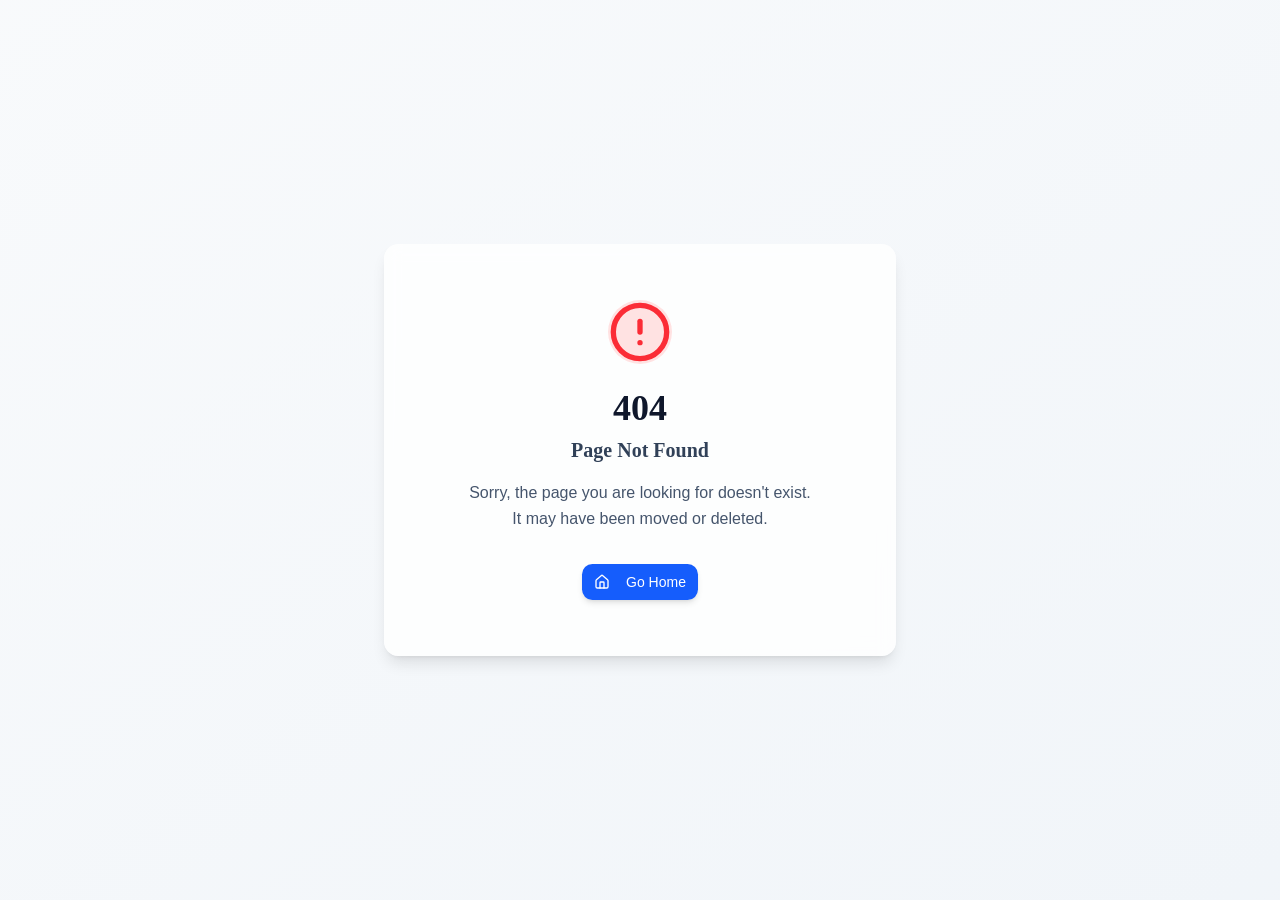
==== commit 2b44dda9: "Add files via upload" ====
--- a/index.html
+++ b/index.html
@@ -10,9 +10,9 @@
     <link rel="preconnect" href="https://fonts.googleapis.com" />
     <link rel="preconnect" href="https://fonts.gstatic.com" crossorigin />
     <link href="https://fonts.googleapis.com/css2?family=Playfair+Display:wght@600;700;800&family=Lato:wght@300;400;500;700&display=swap" rel="stylesheet" />
-    <script type="module" crossorigin src="/assets/index-D-zrTlQb.js"></script>
-    <link rel="stylesheet" crossorigin href="/assets/index-UIElMlWw.css">
-    <script src="/__manus__/debug-collector.js" defer></script>
+    <script type="module" crossorigin src="/index-D-zrTlQb.js"></script>
+    <link rel="stylesheet" crossorigin href="/index-UIElMlWw.css">
+    <script src="/debug-collector.js" defer></script>
   </head>
 
   <body>
